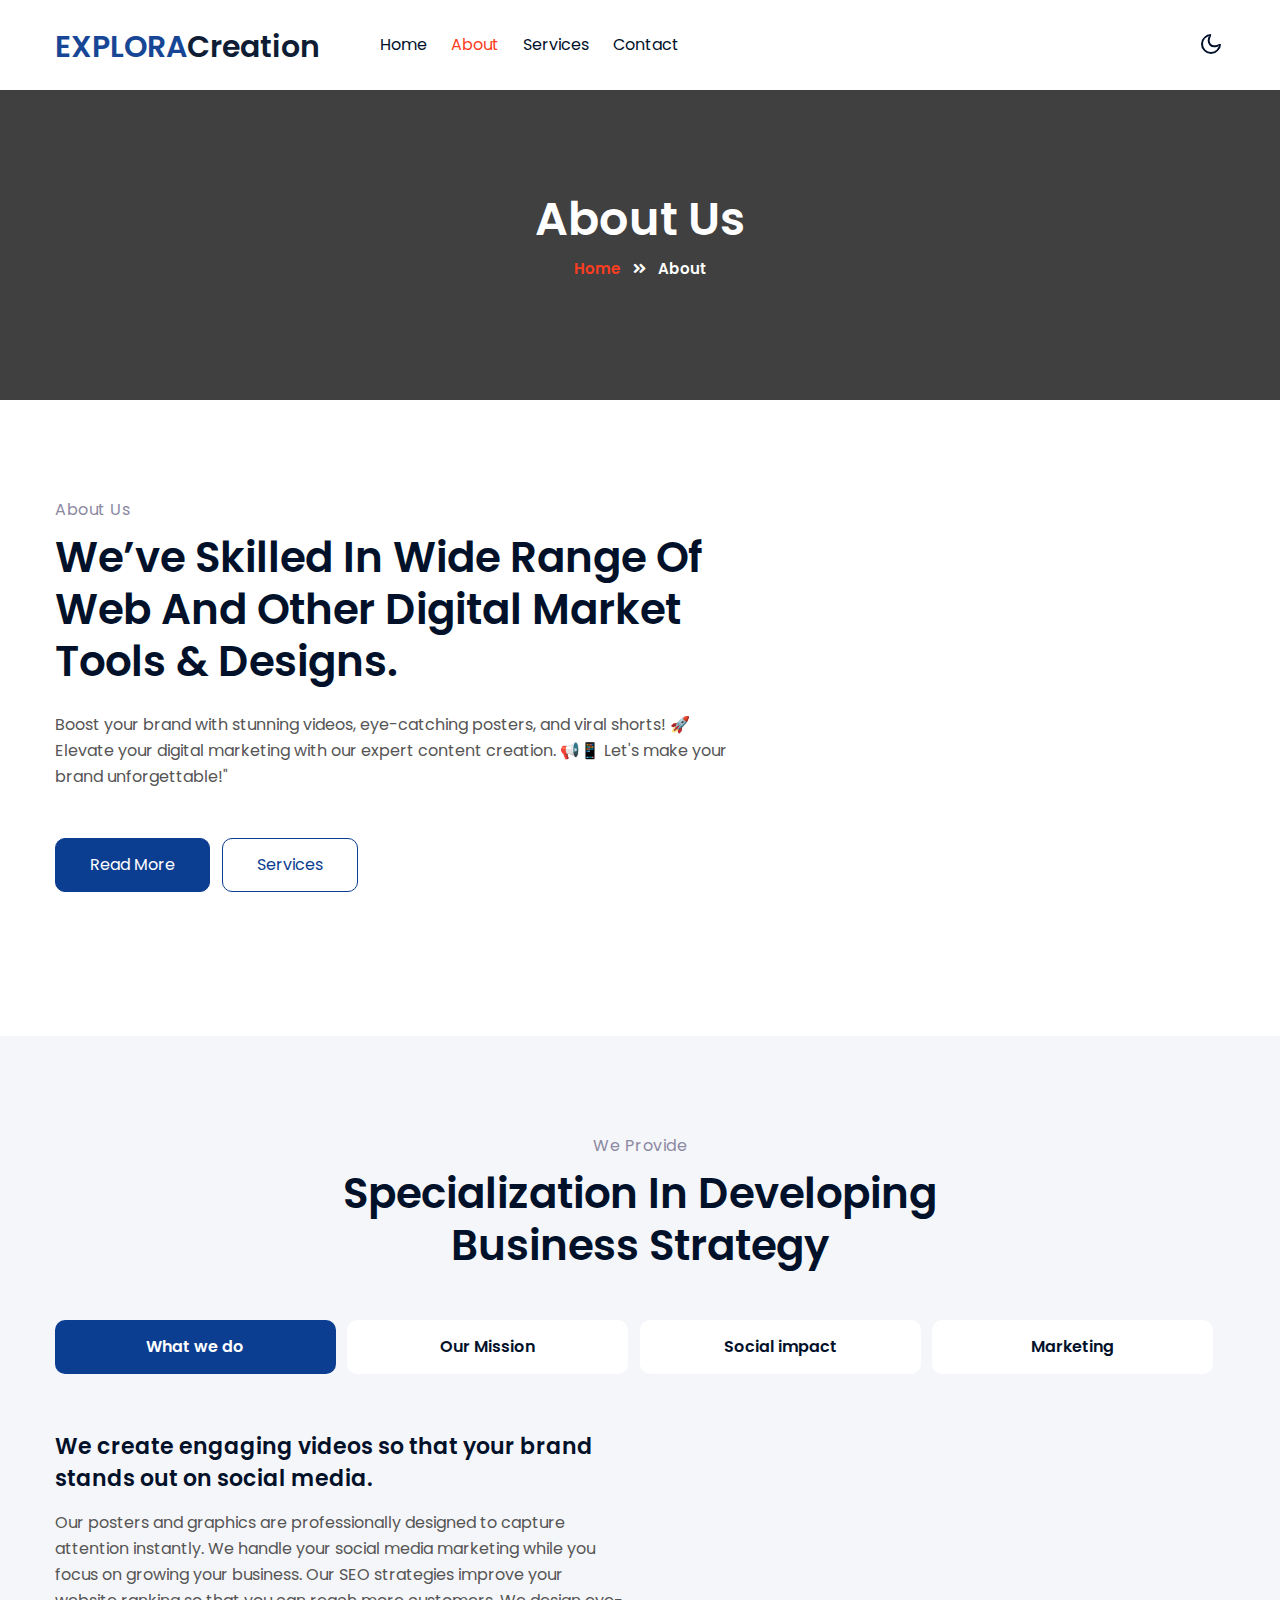
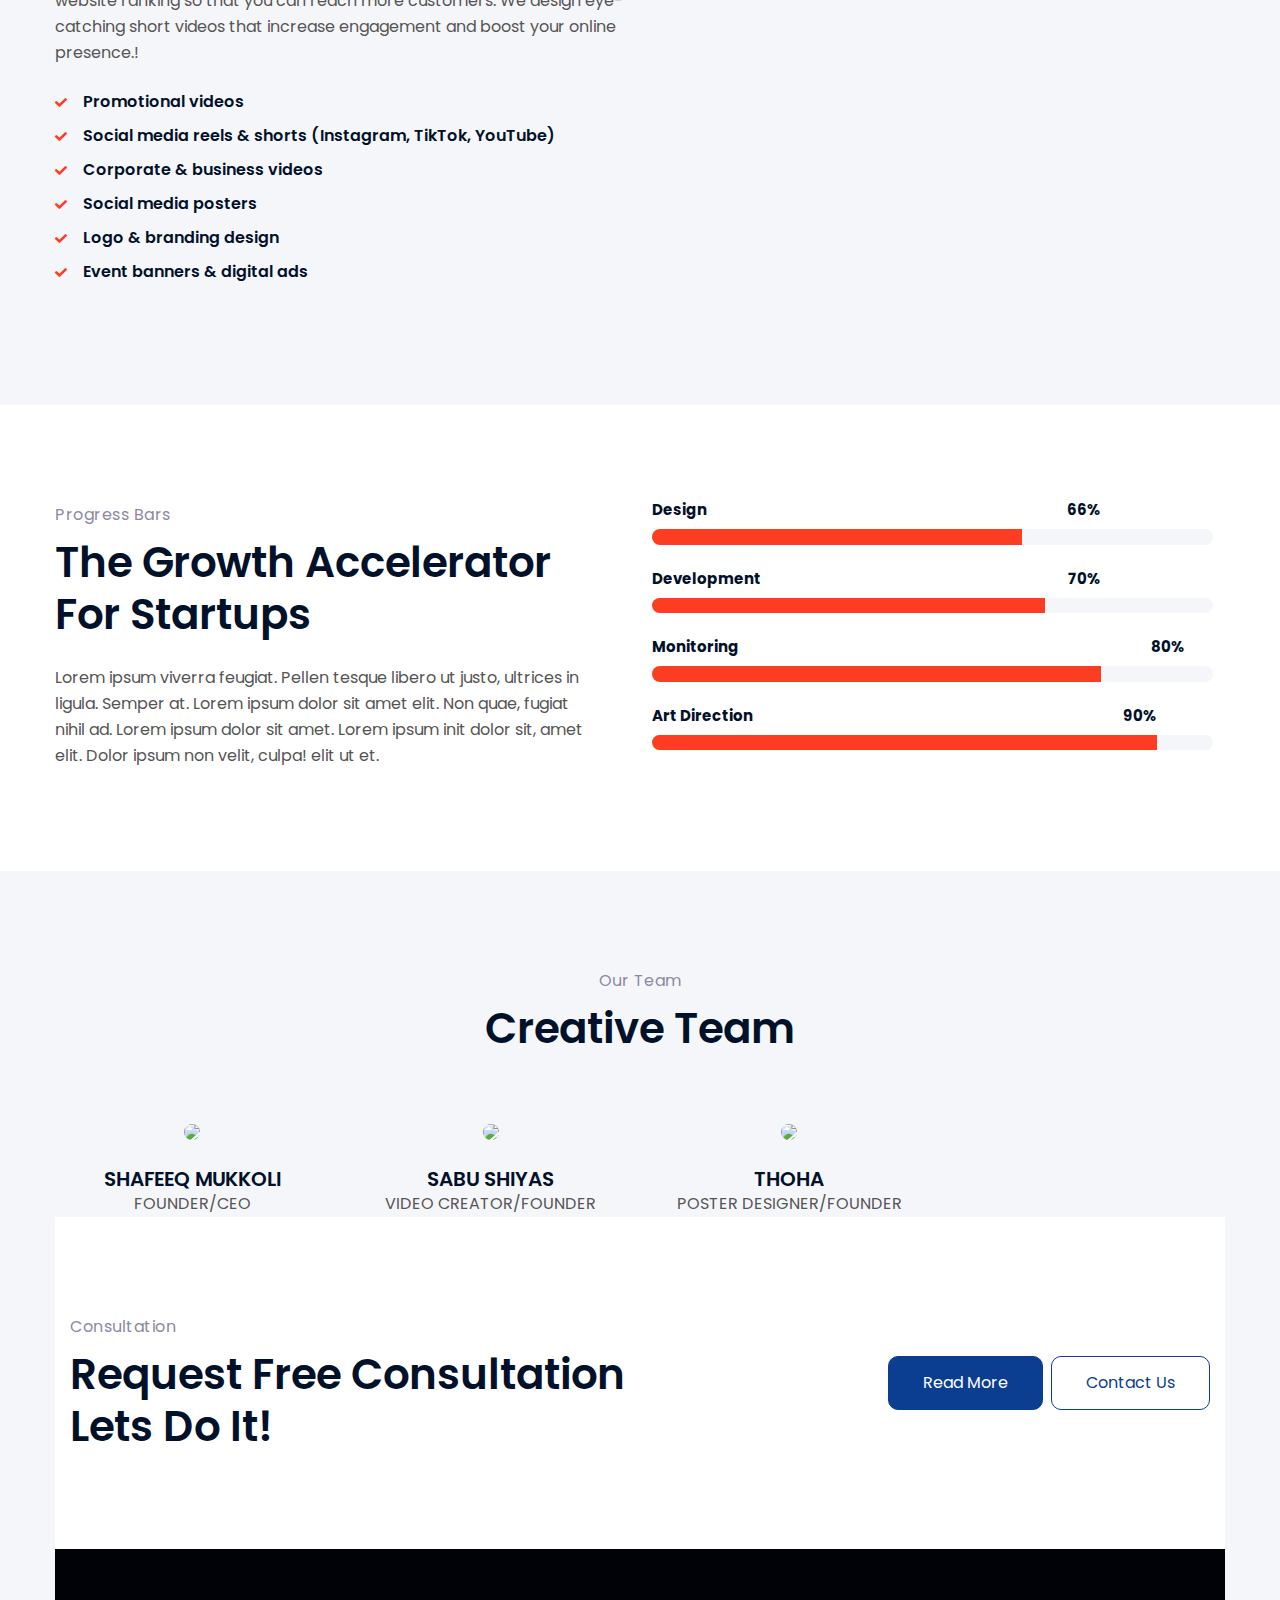
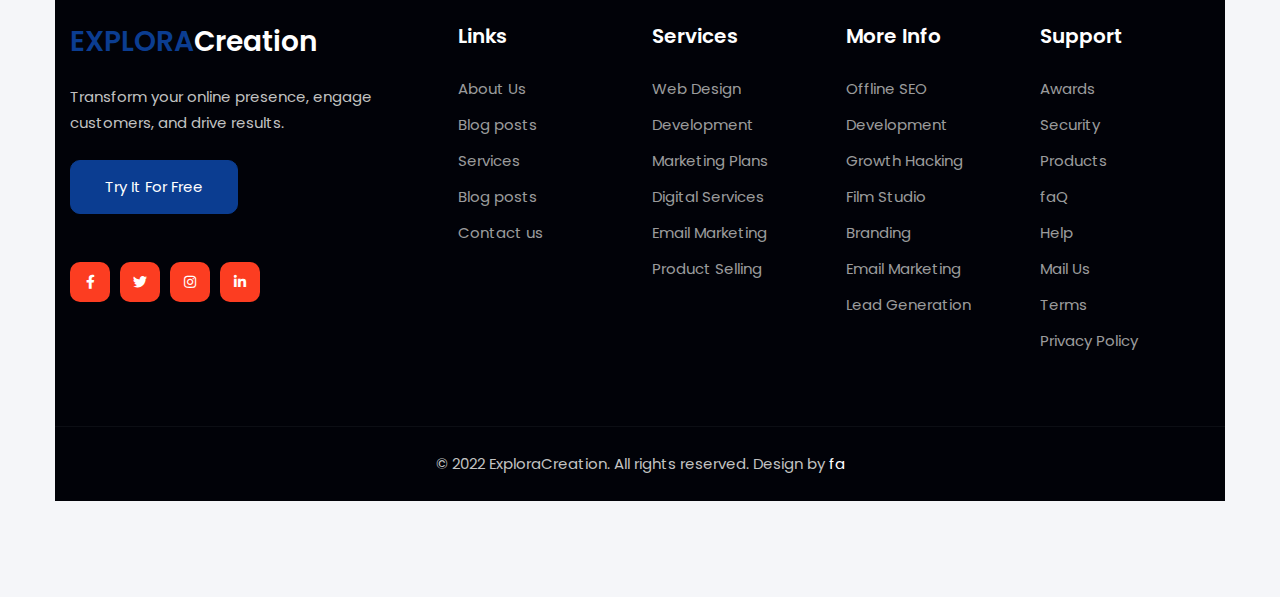
==== about.html @ d9c13a13 "Final file" ====
<!--
Author: fa
Author URL: https://www.instagram.com/_fa._____/
-->
<!doctype html>
<html lang="en">

<head>
    <!-- Required meta tags -->
    <meta charset="utf-8">
    <meta name="viewport" content="width=device-width, initial-scale=1, shrink-to-fit=no">
    <title>EXPLORA Creation - Business Category Bootstrap Responsive Template | About :: W3layouts</title>
    <!--/google-fonts -->
    <link href="//fonts.googleapis.com/css2?family=Poppins:ital,wght@0,300;0,400;0,700;1,400;1,600&display=swap" rel="stylesheet">
    <!--//google-fonts -->
    <!-- Template CSS -->
    <link rel="stylesheet" href="assets/css/style-starter.css">
</head>

<body>
    <!--/Header-->
    <header id="site-header" class="fixed-top">
        <div class="container">
            <nav class="navbar navbar-expand-lg navbar-light stroke py-lg-0">
                <h1><a class="navbar-brand pe-xl-5 pe-lg-4" href="index.html">
                        <span class="sublog">EXPLORA</span>Creation
                    </a></h1>
                <button class="navbar-toggler collapsed" type="button" data-bs-toggle="collapse" data-bs-target="#navbarScroll" aria-controls="navbarScroll" aria-expanded="false" aria-label="Toggle navigation">
                    <span class="navbar-toggler-icon fa icon-expand fa-bars"></span>
                    <span class="navbar-toggler-icon fa icon-close fa-times"></span>
                </button>
                <div class="collapse navbar-collapse" id="navbarScroll">
                    <ul class="navbar-nav me-lg-auto my-2 my-lg-0 navbar-nav-scroll">
                        <li class="nav-item">
                            <a class="nav-link" aria-current="page" href="index.html">Home</a>
                        </li>
                        <li class="nav-item">
                            <a class="nav-link active" href="about.html">About</a>
                        </li>
						<li class="nav-item">
                            <a class="nav-link" href="services.html">Services</a>
                        </li>
                     
                        <li class="nav-item">
                            <a class="nav-link" href="contact.html">Contact</a>
                        </li>

                    </ul>
                    

                    <!-- //toggle switch for light and dark theme -->

                    <!-- search popup -->
                    <div id="search" class="w3lpop-overlay">
                        <div class="w3lpopup">
                            <form action="#formsearch" method="GET" class="d-sm-flex">
                                <input class="form-control me-2" type="search" placeholder="Search here..." aria-label="Search" required="">
                                <button class="btn btn-style btn-primary" type="submit">Search</button>
                                <a class="close" href="#formsearch">&times;</a>
                            </form>
                        </div>
                    </div>
                    <!-- /search popup -->
                </div>
                <!-- toggle switch for light and dark theme -->
                <div class="mobile-position">
                    <nav class="navigation">
                        <div class="theme-switch-wrapper">
                            <label class="theme-switch" for="checkbox">
                                <input type="checkbox" id="checkbox">
                                <div class="mode-container">
                                    <i class="gg-sun"></i>
                                    <i class="gg-moon"></i>
                                </div>
                            </label>
                        </div>
                    </nav>
                </div>
                <!-- //toggle switch for light and dark theme -->
            </nav>
        </div>
    </header>
    <!--//Header-->
    <!-- breadcrumb -->
    <section class="w3l-about-breadcrumb">
        <div class="breadcrumb-bg breadcrumb-bg-about">
            <div class="container py-lg-5 py-sm-4">
                <div class="w3breadcrumb-gids text-center">
                    <div class="w3breadcrumb-info mt-5">
                        <h2 class="w3ltop-title pt-4">About Us</h2>
                        <ul class="breadcrumbs-custom-path">
                            <li><a href="index.html">Home</a></li>
                            <li class="active"><span class="fas fa-angle-double-right mx-2"></span> About </li>
                        </ul>
                    </div>
                </div>
            </div>
        </div>
    </section>
    <!--//breadcrumb-->
    <!-- feature with photo1 -->
    <section class="w3l-feature-with-photo-1">
        <div class="feature-with-photo-hny py-5">
            <div class="container py-lg-5">
                <div class="feature-with-photo-content">
                    <div class="ab-in-flow row mb-lg-5 mb-3">

                        <div class="col-lg-7 ab-right pl-lg-5">
                            <h6 class="title-subhny mb-2"><span>About Us</span></h6>
                            <h3 class="title-w3l mb-4">We’ve skilled in wide range of web and other digital market tools & designs.

                            </h3>
                            <p class="mt-4">Boost your brand with stunning videos, eye-catching posters, and viral shorts! 🚀 Elevate your digital marketing with our expert content creation. 📢📱 Let's make your brand unforgettable!"</p>

                            <div class="w3l-buttons mt-sm-5 mt-4">
                                <a class="btn btn-primary btn-style me-2" href="about.html">Read More </a>
                                <a class="btn btn-outline-primary btn-style mr-2" href="services.html">Services </a>
                            </div>
                        </div>
                        <div class="col-lg-5 ab-left ps-lg-5">
                            <img src="C:\Users\fadil\Downloads\EXPLORACreation-Starter\assets\images\poster2.jpg" class="img-fluid radius-image" alt="">
                        </div>
                    </div>

                </div>
            </div>
        </div>
    </section>
    <!-- //feature with photo1 -->

    <!--/tabs-faqs-->
    <section class="w3l-products py-5" id="tabs">
        <div class="container py-lg-5 py-md-4 py-2">
            <div class="header-sec mx-auto text-center">
                <h6 class="title-subhny mb-2">We Provide</h6>
                <h3 class="title-w3l mb-5">Specialization in developing<br> business strategy
                </h3>
            </div>
            <div class="row">
                <div class="col-lg-12 mx-auto">

                    <!--Horizontal Tab-->
                    <div id="parentHorizontalTab">
                        <ul class="resp-tabs-list hor_1 mb-2">
                            <li>What we do</li>
                            <li>Our Mission</li>
                            <li>Social impact</li>
                            <li>Marketing</li>
                            <div class="clear"></div>
                        </ul>
                        <div class="resp-tabs-container hor_1">
                            <div class="products-content">
                                <div class="row mt-4">
                                    <div class="col-lg-6 tabw3-left">
                                        <h4 class="head">We create engaging videos so that your brand stands out on social media. </h4>
                                        <p>Our posters and graphics are professionally designed to capture attention instantly.
                                            We handle your social media marketing while you focus on growing your business.
                                            Our SEO strategies improve your website ranking so that you can reach more customers.
                                            We design eye-catching short videos that increase engagement and boost your online presence.!</p>
                                        <ul class="w3l-right-book mt-4">
                                            <li><span class="fa fa-check" aria-hidden="true"></span>Promotional videos</li>
                                            <li><span class="fa fa-check" aria-hidden="true"></span>Social media reels & shorts (Instagram, TikTok, YouTube)</li>
                                            <li><span class="fa fa-check" aria-hidden="true"></span>Corporate & business videos</li>
                                            <li><span class="fa fa-check" aria-hidden="true"></span>Social media posters</li>
                                            <li><span class="fa fa-check" aria-hidden="true"></span>Logo & branding design</li>
                                            <li><span class="fa fa-check" aria-hidden="true"></span>Event banners & digital ads</li>
                                        </ul>
                                    </div>
                                    <div class="col-lg-6 tabw3-right ps-lg-5 mt-lg-0 mt-5">
                                        <img src="C:\Users\fadil\Downloads\EXPLORACreation-Starter\assets\images\about.jpg" class="img-fluid radius-image" alt="">
                                    </div>
                                </div>
                            </div>
                            <div class="products-content">
                                <div class="row mt-4">
                                    <div class="col-lg-6 tabw3-right">
                                        <img src="C:\Users\fadil\Downloads\EXPLORACreation-Starter\assets\images\about2.jpg" class="img-fluid radius-image" alt="">
                                    </div>
                                    <div class="col-lg-6 tabw3-left ps-lg-5 mt-lg-0 mt-5">
                                        <h4 class="head">Lorem ipsum dolor sit amet, consectetur adipiscing elit, sed do eiusmod tempor
                                            incididunt ut labore et dolore </h4>
                                        <p>Lorem ipsum dolor sit amet, elit. Id ab commodi impedit magnam sint voluptates.
                                            Minima velit expedita maiores, sit at in!</p>
                                        <ul class="w3l-right-book mt-4">
                                            <li><span class="fa fa-check" aria-hidden="true"></span>Always Fast and friendly support</li>
                                            <li><span class="fa fa-check" aria-hidden="true"></span>Experienced Professional Team</li>
                                            <li><span class="fa fa-check" aria-hidden="true"></span>Always Fast and friendly support</li>
                                            <li><span class="fa fa-check" aria-hidden="true"></span>Experienced Professional Team</li>
                                        </ul>
                                    </div>

                                </div>
                            </div>
                            <div class="products-content">
                                <div class="row mt-4">

                                    <div class="col-lg-6 tabw3-left">
                                        <h4 class="head">Lorem ipsum dolor sit amet, consectetur adipiscing elit, sed do eiusmod tempor
                                            incididunt ut labore et dolore </h4>
                                        <p>Lorem ipsum dolor sit amet, elit. Id ab commodi impedit magnam sint voluptates.
                                            Minima velit expedita maiores, sit at in!</p>
                                        <ul class="w3l-right-book mt-4">
                                            <li><span class="fa fa-check" aria-hidden="true"></span>Always Fast and friendly support</li>
                                            <li><span class="fa fa-check" aria-hidden="true"></span>We offer wide range of skills</li>
                                            <li><span class="fa fa-check" aria-hidden="true"></span>We help analyze,transform business models</li>
                                            <li><span class="fa fa-check" aria-hidden="true"></span>Experienced Professional Team</li>
                                            <li><span class="fa fa-check" aria-hidden="true"></span>consulting services include project management</li>
                                            <li><span class="fa fa-check" aria-hidden="true"></span>Manage your workflow and tasks successfully</li>
                                        </ul>
                                    </div>
                                    <div class="col-lg-6 tabw3-right ps-lg-5 mt-lg-0 mt-5">
                                        <img src="C:\Users\fadil\Downloads\EXPLORACreation-Starter\assets\images\about3.jpg" class="img-fluid radius-image" alt="">
                                    </div>
                                </div>
                            </div>
                            <div class="products-content">
                                <div class="row mt-4">
                                    <div class="col-lg-6 tabw3-right">
                                        <img src="C:\Users\fadil\Downloads\EXPLORACreation-Starter\assets\images\about4.jpg" class="img-fluid radius-image" alt="">
                                    </div>
                                    <div class="col-lg-6 tabw3-left ps-lg-5 mt-lg-0 mt-5">
                                        <h4 class="head">Lorem ipsum dolor sit amet, consectetur adipiscing elit, sed do eiusmod tempor
                                            incididunt ut labore et dolore </h4>
                                        <p>Lorem ipsum dolor sit amet, elit. Id ab commodi impedit magnam sint voluptates.
                                            Minima velit expedita maiores, sit at in!</p>
                                        <ul class="w3l-right-book mt-4">
                                            <li><span class="fa fa-check" aria-hidden="true"></span>Always Fast and friendly support</li>
                                            <li><span class="fa fa-check" aria-hidden="true"></span>Experienced Professional Team</li>
                                            <li><span class="fa fa-check" aria-hidden="true"></span>Always Fast and friendly support</li>
                                            <li><span class="fa fa-check" aria-hidden="true"></span>Experienced Professional Team</li>
                                        </ul>
                                    </div>

                                </div>
                            </div>
                        </div>
                    </div>
                </div>
            </div>
        </div>
    </section>
    <!--//tabs-faqs-->
    <!--/progress-->
    <section class="w3l-servicesblock w3l-servicesblock1 py-5" id="progress">
        <div class="container py-lg-5 py-md-4 py-2">
            <div class="row">
                <div class="col-lg-6 mb-lg-0 mb-5 pe-lg-5">
                    <h6 class="title-subhny mb-2">Progress Bars</h6>

                    <h3 class="title-w3l">The growth accelerator for startups</h3>
                    <p class="mt-md-4 mt-3">Lorem ipsum viverra feugiat. Pellen tesque libero ut justo,
                        ultrices in ligula. Semper at. Lorem ipsum dolor sit amet
                        elit. Non quae, fugiat nihil ad. Lorem ipsum dolor sit amet. Lorem ipsum init
                        dolor sit, amet elit. Dolor ipsum non velit, culpa! elit ut et.</p>

                </div>
                <div class="col-lg-6 align-self pe-lg-4">
                    <div class="progress-info info1">
                        <h6 class="progress-tittle">Design <span class="">66%</span></h6>
                        <div class="progress">
                            <div class="progress-bar progress-bar-striped" role="progressbar" style="width:66%" aria-valuenow="66" aria-valuemin="0" aria-valuemax="100">
                            </div>
                        </div>
                    </div>
                    <div class="progress-info info1">
                        <h6 class="progress-tittle">Development <span class="">70%</span></h6>
                        <div class="progress">
                            <div class="progress-bar progress-bar-striped" role="progressbar" style="width:70%" aria-valuenow="70" aria-valuemin="0" aria-valuemax="100">
                            </div>
                        </div>
                    </div>
                    <div class="progress-info info2">
                        <h6 class="progress-tittle">Monitoring <span class="">80%</span>
                        </h6>
                        <div class="progress">
                            <div class="progress-bar progress-bar-striped" role="progressbar" style="width:80%" aria-valuenow="80" aria-valuemin="0" aria-valuemax="100">
                            </div>
                        </div>
                    </div>
                    <div class="progress-info info3">
                        <h6 class="progress-tittle">Art Direction <span class="">90%</span></h6>
                        <div class="progress">
                            <div class="progress-bar progress-bar-striped" role="progressbar" style="width: 90%" aria-valuenow="90" aria-valuemin="0" aria-valuemax="100">
                            </div>
                        </div>
                    </div>

                </div>

            </div>
        </div>
    </section>
    <!--//progress-->
    <!--/w3l-project-->
    <!--/team-sec-->
    <div class="w3l-team-main py-5" id="team">
        <div class="container py-md-5 py-3">
            <div class="header-secw3 text-center">
                <div class="header-secw3 text-center">
                    <h6 class="title-subhny mb-2">Our Team</h6>
                    <h3 class="title-w3l mb-3">
                        Creative Team
                    </h3>
                </div>

            </div>
            <div class="row w3ls_team_grids text-center">
                <div class="col-md-3 col-6 w3_agile_team_grid mt-md-5 mt-4">
                    <div class="box4">
                        <a href="#"> <img src="C:\Users\fadil\Downloads\EXPLORACreation-Starter\assets\images\shafeeq.jpg" alt=" " class="img-fluid radius-image"></a>
                        <div class="box-content">
                            <h3 class="title">Founder</h3>
                            <ul class="icon">
                                <li><a href="https://www.facebook.com/shafeeq.mukkoli.52" class="fab fa-facebook-f"></a></li>
                                <li><a href="https://www.instagram.com/__shafeeq_mukkoli__/" class="fab fa-instagram"></a></li>
                            </ul>
                        </div>
                    </div>

                    <h4><a href="URL" class="title-head">
                            SHAFEEQ MUKKOLI</a></h4>
                    <p>FOUNDER/CEO</p>
                </div>
                <div class="col-md-3 col-6 w3_agile_team_grid mt-md-5 mt-4">
                    <div class="box4">
                        <a href="#"> <img src="C:\Users\fadil\Downloads\EXPLORACreation-Starter\assets\images\sabu.jpg" alt=" " class="img-fluid radius-image"></a>
                        <div class="box-content">
                            <h3 class="title">Video creator</h3>
                            <ul class="icon">
                                <li><a href="#" class="fab fa-facebook-f"></a></li>
                                <li><a href="https://www.instagram.com/sabushiyas_/" class="fab fa-instagram"></a></li>
                            </ul>
                        </div>
                    </div>
                    <h4><a href="#url" class="title-head">
                            SABU SHIYAS</a></h4>
                    <p>VIDEO CREATOR/FOUNDER</p>
                </div>
                <div class="col-md-3 col-6 w3_agile_team_grid mt-md-5 mt-4">
                    <div class="box4">
                        <a href="#"> <img src="assets/images/team3.jpg" alt=" " class="img-fluid radius-image"></a>
                        <div class="box-content">
                            <h3 class="title">POSTER DESIGNER</h3>
                            <ul class="icon">
                                <li><a href="#" class="fab fa-facebook-f"></a></li>
                                <li><a href="https://www.instagram.com/thoha_kk/" class="fab fa-instagram"></a></li>
                            </ul>
                        </div>
                    </div>
                    <h4><a href="#url" class="title-head">
                            THOHA</a></h4>
                    <p>POSTER DESIGNER/FOUNDER</p>
                </div>               
    </div>
    <!--//team-sec-->
    <!--/w3l-project-->
    <section class="w3l-project-main">
        <div class="container">
            <div class="w3l-project py-md-5 py-4">
                <div class="row py-5 align-items-center">
                    <div class="col-lg-8 w3l-project-right">
                        <div class="bottom-info">
                            <div class="header-section pr-lg-5">
                                <h6 class="title-subhny mb-2">Consultation</h6>
                                <h3 class="title-w3l">Request Free Consultation <br>Lets Do It!
                                </h3>
                            </div>
                        </div>
                    </div>
                    <div class="col-lg-4 w3l-project-left about-w3page-btns mt-lg-0 mt-4">
                        <div class="w3l-buttons d-sm-flex">
                            <a class="btn btn-primary btn-style me-2" href="about.html">Read More </a>
                            <a class="btn btn-outline-primary btn-style" href="contact.html">Contact Us </a>
                        </div>
                    </div>
                </div>
            </div>
        </div>
    </section>
    <!--//w3l-project-->
    <!-- footer -->
    <section class="w3l-footer-29-main">
        <div class="footer-29 py-5">
            <div class="container py-lg-4">
                <div class="row footer-top-29">
                    <div class="col-lg-4 col-md-6 footer-list-29 footer-1 pe-lg-5">
                        <div class="footer-logo mb-4">
                            <h2><a class="navbar-brand" href="index.html">
                                    <span class="sublog">EXPLORA</span>Creation
                                </a></h2>
                        </div>
                        <p>Transform your online presence, engage customers, and drive results.</p>

                        </p>
                        <div class="w3l-two-buttons mt-4">
                            <a href="#trail" class="btn btn-primary btn-style"> Try it For Free </a>
                        </div>
                        <div class="main-social-footer-29 mt-5">
                            <a href="#facebook" class="facebook"><span class="fab fa-facebook-f"></span></a>
                            <a href="#twitter" class="twitter"><span class="fab fa-twitter"></span></a>
                            <a href="https://www.instagram.com/explora_creation/" class="instagram"><span class="fab fa-instagram"></span></a>
                            <a href="#linkedin" class="linkedin"><span class="fab fa-linkedin-in"></span></a>
                        </div>
                    </div>
                    <div class="col-lg-2 col-md-6 footer-list-29 footer-2 mt-sm-0 mt-5">

                        <ul>
                            <h6 class="footer-title-29">Links</h6>
                            <li><a href="about.html">About Us</a></li>
                            <li><a href="blog.html"> Blog posts</a></li>
                            <li><a href="services.html">Services</a></li>
                            <li><a href="blog.html"> Blog posts</a></li>
                            <li><a href="contact.html">Contact us</a></li>

                        </ul>
                    </div>
                    <div class="col-lg-2 col-md-6 footer-list-29 footer-3 mt-lg-0 mt-5">
                        <h6 class="footer-title-29">Services</h6>
                        <ul>
                            <li><a href="#traning">Web Design</a></li>
                            <li><a href="#traning">Development</a></li>
                            <li><a href="#traning">Marketing Plans</a></li>
                            <li><a href="#marketplace">Digital Services</a></li>
                            <li><a href="#experts">Email Marketing</a></li>
                            <li><a href="#platform">Product Selling</a></li>
                        </ul>

                    </div>
                    <div class="col-lg-2 col-md-6  footer-list-29 footer-4 mt-lg-0 mt-5">
                        <h6 class="footer-title-29">More Info</h6>
                        <ul>
                            <li><a href="#seo">Offline SEO</a></li>
                            <li><a href="#traning">Development</a></li>
                            <li><a href="#hack">Growth Hacking</a></li>
                            <li><a href="#studio">Film Studio</a></li>
                            <li><a href="#branding">Branding</a></li>
                            <li><a href="#experts">Email Marketing</a></li>
                            <li><a href="#marketplace">Lead Generation</a></li>
                        </ul>
                    </div>
                    <div class="col-lg-2 col-md-6  footer-list-29 footer-4 mt-lg-0 mt-5">
                        <h6 class="footer-title-29">Support</h6>
                        <ul>
                            <li><a href="#awards">Awards</a></li>
                            <li><a href="#secutiry">Security</a></li>

                            <li><a href="#proj">Products</a></li>
                            <li><a href="#efaq">faQ</a></li>
                            <li><a href="#help">Help</a></li>
                            <li><a href="#mail">Mail Us</a></li>
                            <li><a href="#terms">Terms
                                </a></li>
                            <li><a href="#policy">Privacy Policy</a></li>


                        </ul>
                    </div>
                </div>
            </div>
        </div>
        <!-- copyright -->
        <section class="w3l-copyright text-center">
            <div class="container">
                <p class="copy-footer-29">© 2022 ExploraCreation. All rights reserved. Design by <a href="https://www.instagram.com/_fa._____/" target="_blank">
                        fa</a></p>
            </div>

            <!-- move top -->
            <button onclick="topFunction()" id="movetop" title="Go to top">
                <span class="fas fa-arrow-up"></span>
            </button>
            <script>
                // When the user scrolls down 20px from the top of the document, show the button
                window.onscroll = function() {
                    scrollFunction()
                };

                function scrollFunction() {
                    if (document.body.scrollTop > 20 || document.documentElement.scrollTop > 20) {
                        document.getElementById("movetop").style.display = "block";
                    } else {
                        document.getElementById("movetop").style.display = "none";
                    }
                }

                // When the user clicks on the button, scroll to the top of the document
                function topFunction() {
                    document.body.scrollTop = 0;
                    document.documentElement.scrollTop = 0;
                }

            </script>
            <!-- /move top -->
        </section>
        <!-- //copyright -->
    </section>
    <!-- //footer -->
    <!-- Js scripts -->
    <!-- Template JavaScript -->
    <script src="assets/js/jquery-3.3.1.min.js"></script>
    <script src="assets/js/theme-change.js"></script>
    <!--/Tabs-->
    <script src="assets/js/jquery-1.9.1.min.js"></script>
    <script src="assets/js/easyResponsiveTabs.js"></script>
    <!--Plug-in Initialisation-->
    <script type="text/javascript">
        $(document).ready(function() {
            //Horizontal Tab
            $('#parentHorizontalTab').easyResponsiveTabs({
                type: 'default', //Types: default, vertical, accordion
                width: 'auto', //auto or any width like 600px
                fit: true, // 100% fit in a container
                tabidentify: 'hor_1', // The tab groups identifier
                activate: function(event) { // Callback function if tab is switched
                    var $tab = $(this);
                    var $info = $('#nested-tabInfo');
                    var $name = $('span', $info);
                    $name.text($tab.text());
                    $info.show();
                }
            });
        });

    </script>
    <!--//Tabs-->
    <!-- MENU-JS -->
    <script>
        $(window).on("scroll", function() {
            var scroll = $(window).scrollTop();

            if (scroll >= 80) {
                $("#site-header").addClass("nav-fixed");
            } else {
                $("#site-header").removeClass("nav-fixed");
            }
        });

        //Main navigation Active Class Add Remove
        $(".navbar-toggler").on("click", function() {
            $("header").toggleClass("active");
        });
        $(document).on("ready", function() {
            if ($(window).width() > 991) {
                $("header").removeClass("active");
            }
            $(window).on("resize", function() {
                if ($(window).width() > 991) {
                    $("header").removeClass("active");
                }
            });
        });

    </script>
    <!-- //MENU-JS -->

    <!-- disable body scroll which navbar is in active -->
    <script>
        $(function() {
            $('.navbar-toggler').click(function() {
                $('body').toggleClass('noscroll');
            })
        });

    </script>
    <!-- //disable body scroll which navbar is in active -->

    <!-- //bootstrap -->
    <script src="assets/js/bootstrap.min.js"></script>

</body>

</html>
---- assets/css/style-starter.css ----
/*--
Author: W3layouts
Author URL: http://w3layouts.com
--*/
@charset "UTF-8";

/*!
 * Bootstrap v5.0.1 (https://getbootstrap.com/)
 * Copyright 2011-2021 The Bootstrap Authors
 * Copyright 2011-2021 Twitter, Inc.
 * Licensed under MIT (https://github.com/twbs/bootstrap/blob/main/LICENSE)
 */
:root {
    --bs-blue: #0d6efd;
    --bs-indigo: #6610f2;
    --bs-purple: #6f42c1 --bs-pink: #d63384;
    --bs-red: #dc3545;
    --bs-orange: #fd7e14;
    --bs-yellow: #ffc107;
    --bs-green: #198754;
    --bs-teal: #20c997;
    --bs-cyan: #0dcaf0;
    --bs-white: #fff;
    --bs-gray: #6c757d;
    --bs-gray-dark: #343a40;
    --bs-primary: #0d6efd;
    --bs-secondary: #6c757d;
    --bs-success: #198754;
    --bs-info: #0dcaf0;
    --bs-warning: #ffc107;
    --bs-danger: #dc3545;
    --bs-light: #f8f9fa;
    --bs-dark: #212529;
    --bs-font-sans-serif: system-ui, -apple-system, "Segoe UI", Roboto, "Helvetica Neue", Arial, "Noto Sans", "Liberation Sans", sans-serif, "Apple Color Emoji", "Segoe UI Emoji", "Segoe UI Symbol", "Noto Color Emoji";
    --bs-font-monospace: SFMono-Regular, Menlo, Monaco, Consolas, "Liberation Mono", "Courier New", monospace;
    --bs-gradient: linear-gradient(180deg, rgba(255, 255, 255, 0.15), rgba(255, 255, 255, 0))
}

*,
::after,
::before {
    box-sizing: border-box
}

@media (prefers-reduced-motion:no-preference) {
    :root {
        scroll-behavior: smooth
    }
}

body {
    margin: 0;
    font-family: 'Poppins', sans-serif;
    font-size: 1rem;
    font-weight: 400;
    line-height: 1.5;
    color: #212529;
    background-color: #fff;
    -webkit-text-size-adjust: 100%;
    -webkit-tap-highlight-color: transparent
}

hr {
    margin: 1rem 0;
    color: inherit;
    background-color: currentColor;
    border: 0;
    opacity: .25
}

hr:not([size]) {
    height: 1px
}

.h1,
.h2,
.h3,
.h4,
.h5,
.h6,
h1,
h2,
h3,
h4,
h5,
h6 {
    margin-top: 0;
    margin-bottom: .5rem;
    font-weight: 700;
    line-height: 1.2;
    font-family: 'Poppins', sans-serif;
}

.h1,
h1 {
    font-size: calc(1.375rem + 1.5vw)
}

@media (min-width:1200px) {

    .h1,
    h1 {
        font-size: 2.5rem
    }
}

.h2,
h2 {
    font-size: calc(1.325rem + .9vw)
}

@media (min-width:1200px) {

    .h2,
    h2 {
        font-size: 2rem
    }
}

.h3,
h3 {
    font-size: calc(1.3rem + .6vw)
}

@media (min-width:1200px) {

    .h3,
    h3 {
        font-size: 1.75rem
    }
}

.h4,
h4 {
    font-size: calc(1.275rem + .3vw)
}

@media (min-width:1200px) {

    .h4,
    h4 {
        font-size: 1.5rem
    }
}

.h5,
h5 {
    font-size: 1.25rem
}

.h6,
h6 {
    font-size: 1rem
}

p {
    margin-top: 0;
    margin-bottom: 1rem
}

abbr[data-bs-original-title],
abbr[title] {
    -webkit-text-decoration: underline dotted;
    text-decoration: underline dotted;
    cursor: help;
    -webkit-text-decoration-skip-ink: none;
    text-decoration-skip-ink: none
}

address {
    margin-bottom: 1rem;
    font-style: normal;
    line-height: inherit
}

ol,
ul {
    padding-left: 2rem
}

dl,
ol,
ul {
    margin-top: 0;
    margin-bottom: 1rem
}

ol ol,
ol ul,
ul ol,
ul ul {
    margin-bottom: 0
}

dt {
    font-weight: 700
}

dd {
    margin-bottom: .5rem;
    margin-left: 0
}

blockquote {
    margin: 0 0 1rem
}

b,
strong {
    font-weight: bolder
}

.small,
small {
    font-size: .875em
}

.mark,
mark {
    padding: .2em;
    background-color: #fcf8e3
}

sub,
sup {
    position: relative;
    font-size: .75em;
    line-height: 0;
    vertical-align: baseline
}

sub {
    bottom: -.25em
}

sup {
    top: -.5em
}

a {
    color: var(--primary-color);
    text-decoration: underline
}

a:hover {
    color: var(--primary-color);
}

a:not([href]):not([class]),
a:not([href]):not([class]):hover {
    color: inherit;
    text-decoration: none
}

code,
kbd,
pre,
samp {
    font-family: 'Poppins', sans-serif;
    font-size: 1em;
    direction: ltr;
    unicode-bidi: bidi-override
}

pre {
    display: block;
    margin-top: 0;
    margin-bottom: 1rem;
    overflow: auto;
    font-size: .875em
}

pre code {
    font-size: inherit;
    color: inherit;
    word-break: normal
}

code {
    font-size: .875em;
    color: #d63384;
    word-wrap: break-word
}

a > code {
    color: inherit
}

kbd {
    padding: .2rem .4rem;
    font-size: .875em;
    color: #fff;
    background-color: #212529;
    border-radius: .2rem
}

kbd kbd {
    padding: 0;
    font-size: 1em;
    font-weight: 700
}

figure {
    margin: 0 0 1rem
}

img,
svg {
    vertical-align: middle
}

table {
    caption-side: bottom;
    border-collapse: collapse
}

caption {
    padding-top: .5rem;
    padding-bottom: .5rem;
    color: #6c757d;
    text-align: left
}

th {
    text-align: inherit;
    text-align: -webkit-match-parent
}

tbody,
td,
tfoot,
th,
thead,
tr {
    border-color: inherit;
    border-style: solid;
    border-width: 0
}

label {
    display: inline-block
}

button {
    border-radius: 0
}

button:focus:not(:focus-visible) {
    outline: 0
}

button,
input,
optgroup,
select,
textarea {
    margin: 0;
    font-family: 'Poppins', sans-serif;
    font-size: inherit;
    line-height: inherit
}

button,
select {
    text-transform: none
}

[role=button] {
    cursor: pointer
}

select {
    word-wrap: normal
}

select:disabled {
    opacity: 1
}

[list]::-webkit-calendar-picker-indicator {
    display: none
}

[type=button],
[type=reset],
[type=submit],
button {
    -webkit-appearance: button
}

[type=button]:not(:disabled),
[type=reset]:not(:disabled),
[type=submit]:not(:disabled),
button:not(:disabled) {
    cursor: pointer
}

::-moz-focus-inner {
    padding: 0;
    border-style: none
}

textarea {
    resize: vertical
}

fieldset {
    min-width: 0;
    padding: 0;
    margin: 0;
    border: 0
}

legend {
    float: left;
    width: 100%;
    padding: 0;
    margin-bottom: .5rem;
    font-size: calc(1.275rem + .3vw);
    line-height: inherit
}

@media (min-width:1200px) {
    legend {
        font-size: 1.5rem
    }
}

legend + * {
    clear: left
}

::-webkit-datetime-edit-day-field,
::-webkit-datetime-edit-fields-wrapper,
::-webkit-datetime-edit-hour-field,
::-webkit-datetime-edit-minute,
::-webkit-datetime-edit-month-field,
::-webkit-datetime-edit-text,
::-webkit-datetime-edit-year-field {
    padding: 0
}

::-webkit-inner-spin-button {
    height: auto
}

[type=search] {
    outline-offset: -2px;
    -webkit-appearance: textfield
}

::-webkit-search-decoration {
    -webkit-appearance: none
}

::-webkit-color-swatch-wrapper {
    padding: 0
}

::file-selector-button {
    font: inherit
}

::-webkit-file-upload-button {
    font: inherit;
    -webkit-appearance: button
}

output {
    display: inline-block
}

iframe {
    border: 0
}

summary {
    display: list-item;
    cursor: pointer
}

progress {
    vertical-align: baseline
}

[hidden] {
    display: none !important
}

.lead {
    font-size: 1.25rem;
    font-weight: 300
}

.display-1 {
    font-size: calc(1.625rem + 4.5vw);
    font-weight: 300;
    line-height: 1.2
}

@media (min-width:1200px) {
    .display-1 {
        font-size: 5rem
    }
}

.display-2 {
    font-size: calc(1.575rem + 3.9vw);
    font-weight: 300;
    line-height: 1.2
}

@media (min-width:1200px) {
    .display-2 {
        font-size: 4.5rem
    }
}

.display-3 {
    font-size: calc(1.525rem + 3.3vw);
    font-weight: 300;
    line-height: 1.2
}

@media (min-width:1200px) {
    .display-3 {
        font-size: 4rem
    }
}

.display-4 {
    font-size: calc(1.475rem + 2.7vw);
    font-weight: 300;
    line-height: 1.2
}

@media (min-width:1200px) {
    .display-4 {
        font-size: 3.5rem
    }
}

.display-5 {
    font-size: calc(1.425rem + 2.1vw);
    font-weight: 300;
    line-height: 1.2
}

@media (min-width:1200px) {
    .display-5 {
        font-size: 3rem
    }
}

.display-6 {
    font-size: calc(1.375rem + 1.5vw);
    font-weight: 300;
    line-height: 1.2
}

@media (min-width:1200px) {
    .display-6 {
        font-size: 2.5rem
    }
}

.list-unstyled {
    padding-left: 0;
    list-style: none
}

.list-inline {
    padding-left: 0;
    list-style: none
}

.list-inline-item {
    display: inline-block
}

.list-inline-item:not(:last-child) {
    margin-right: .5rem
}

.initialism {
    font-size: .875em;
    text-transform: uppercase
}

.blockquote {
    margin-bottom: 1rem;
    font-size: 1.25rem
}

.blockquote > :last-child {
    margin-bottom: 0
}

.blockquote-footer {
    margin-top: -1rem;
    margin-bottom: 1rem;
    font-size: .875em;
    color: #6c757d
}

.blockquote-footer::before {
    content: "— "
}

.img-fluid {
    max-width: 100%;
    height: auto
}

.img-thumbnail {
    padding: .25rem;
    background-color: #fff;
    border: 1px solid #dee2e6;
    border-radius: .25rem;
    max-width: fit-content
    height: fit-content
}

.figure {
    display: inline-block
}

.figure-img {
    margin-bottom: .5rem;
    line-height: 1
}

.figure-caption {
    font-size: .875em;
    color: #6c757d
}

.container,
.container-fluid,
.container-lg,
.container-md,
.container-sm,
.container-xl,
.container-xxl {
    width: 100%;
    padding-right: var(--bs-gutter-x, .75rem);
    padding-left: var(--bs-gutter-x, .75rem);
    margin-right: auto;
    margin-left: auto
}

@media (min-width:576px) {

    .container,
    .container-sm {
        max-width: 540px
    }
}

@media (min-width:768px) {

    .container,
    .container-md,
    .container-sm {
        max-width: 720px
    }
}

@media (min-width:992px) {

    .container,
    .container-lg,
    .container-md,
    .container-sm {
        max-width: 960px
    }
}

@media (min-width:1200px) {

    .container,
    .container-lg,
    .container-md,
    .container-sm,
    .container-xl {
        max-width: 1140px
    }
}

@media (min-width:1400px) {

    .container,
    .container-lg,
    .container-md,
    .container-sm,
    .container-xl,
    .container-xxl {
        max-width: 1320px
    }
}

.row {
    --bs-gutter-x: 1.5rem;
    --bs-gutter-y: 0;
    display: flex;
    flex-wrap: wrap;
    margin-top: calc(var(--bs-gutter-y) * -1);
    margin-right: calc(var(--bs-gutter-x)/ -2);
    margin-left: calc(var(--bs-gutter-x)/ -2)
}

.row > * {
    flex-shrink: 0;
    width: 100%;
    max-width: 100%;
    padding-right: calc(var(--bs-gutter-x)/ 2);
    padding-left: calc(var(--bs-gutter-x)/ 2);
    margin-top: var(--bs-gutter-y)
}

.col {
    flex: 1 0 0%
}

.row-cols-auto > * {
    flex: 0 0 auto;
    width: auto
}

.row-cols-1 > * {
    flex: 0 0 auto;
    width: 100%
}

.row-cols-2 > * {
    flex: 0 0 auto;
    width: 50%
}

.row-cols-3 > * {
    flex: 0 0 auto;
    width: 33.3333333333%
}

.row-cols-4 > * {
    flex: 0 0 auto;
    width: 25%
}

.row-cols-5 > * {
    flex: 0 0 auto;
    width: 20%
}

.row-cols-6 > * {
    flex: 0 0 auto;
    width: 16.6666666667%
}

.col-auto {
    flex: 0 0 auto;
    width: auto
}

.col-1 {
    flex: 0 0 auto;
    width: 8.3333333333%
}

.col-2 {
    flex: 0 0 auto;
    width: 16.6666666667%
}

.col-3 {
    flex: 0 0 auto;
    width: 25%
}

.col-4 {
    flex: 0 0 auto;
    width: 33.3333333333%
}

.col-5 {
    flex: 0 0 auto;
    width: 41.6666666667%
}

.col-6 {
    flex: 0 0 auto;
    width: 50%
}

.col-7 {
    flex: 0 0 auto;
    width: 58.3333333333%
}

.col-8 {
    flex: 0 0 auto;
    width: 66.6666666667%
}

.col-9 {
    flex: 0 0 auto;
    width: 75%
}

.col-10 {
    flex: 0 0 auto;
    width: 83.3333333333%
}

.col-11 {
    flex: 0 0 auto;
    width: 91.6666666667%
}

.col-12 {
    flex: 0 0 auto;
    width: 100%
}

.offset-1 {
    margin-left: 8.3333333333%
}

.offset-2 {
    margin-left: 16.6666666667%
}

.offset-3 {
    margin-left: 25%
}

.offset-4 {
    margin-left: 33.3333333333%
}

.offset-5 {
    margin-left: 41.6666666667%
}

.offset-6 {
    margin-left: 50%
}

.offset-7 {
    margin-left: 58.3333333333%
}

.offset-8 {
    margin-left: 66.6666666667%
}

.offset-9 {
    margin-left: 75%
}

.offset-10 {
    margin-left: 83.3333333333%
}

.offset-11 {
    margin-left: 91.6666666667%
}

.g-0,
.gx-0 {
    --bs-gutter-x: 0
}

.g-0,
.gy-0 {
    --bs-gutter-y: 0
}

.g-1,
.gx-1 {
    --bs-gutter-x: 0.25rem
}

.g-1,
.gy-1 {
    --bs-gutter-y: 0.25rem
}

.g-2,
.gx-2 {
    --bs-gutter-x: 0.5rem
}

.g-2,
.gy-2 {
    --bs-gutter-y: 0.5rem
}

.g-3,
.gx-3 {
    --bs-gutter-x: 1rem
}

.g-3,
.gy-3 {
    --bs-gutter-y: 1rem
}

.g-4,
.gx-4 {
    --bs-gutter-x: 1.5rem
}

.g-4,
.gy-4 {
    --bs-gutter-y: 1.5rem
}

.g-5,
.gx-5 {
    --bs-gutter-x: 3rem
}

.g-5,
.gy-5 {
    --bs-gutter-y: 3rem
}

@media (min-width:576px) {
    .col-sm {
        flex: 1 0 0%
    }

    .row-cols-sm-auto > * {
        flex: 0 0 auto;
        width: auto
    }

    .row-cols-sm-1 > * {
        flex: 0 0 auto;
        width: 100%
    }

    .row-cols-sm-2 > * {
        flex: 0 0 auto;
        width: 50%
    }

    .row-cols-sm-3 > * {
        flex: 0 0 auto;
        width: 33.3333333333%
    }

    .row-cols-sm-4 > * {
        flex: 0 0 auto;
        width: 25%
    }

    .row-cols-sm-5 > * {
        flex: 0 0 auto;
        width: 20%
    }

    .row-cols-sm-6 > * {
        flex: 0 0 auto;
        width: 16.6666666667%
    }

    .col-sm-auto {
        flex: 0 0 auto;
        width: auto
    }

    .col-sm-1 {
        flex: 0 0 auto;
        width: 8.3333333333%
    }

    .col-sm-2 {
        flex: 0 0 auto;
        width: 16.6666666667%
    }

    .col-sm-3 {
        flex: 0 0 auto;
        width: 25%
    }

    .col-sm-4 {
        flex: 0 0 auto;
        width: 33.3333333333%
    }

    .col-sm-5 {
        flex: 0 0 auto;
        width: 41.6666666667%
    }

    .col-sm-6 {
        flex: 0 0 auto;
        width: 50%
    }

    .col-sm-7 {
        flex: 0 0 auto;
        width: 58.3333333333%
    }

    .col-sm-8 {
        flex: 0 0 auto;
        width: 66.6666666667%
    }

    .col-sm-9 {
        flex: 0 0 auto;
        width: 75%
    }

    .col-sm-10 {
        flex: 0 0 auto;
        width: 83.3333333333%
    }

    .col-sm-11 {
        flex: 0 0 auto;
        width: 91.6666666667%
    }

    .col-sm-12 {
        flex: 0 0 auto;
        width: 100%
    }

    .offset-sm-0 {
        margin-left: 0
    }

    .offset-sm-1 {
        margin-left: 8.3333333333%
    }

    .offset-sm-2 {
        margin-left: 16.6666666667%
    }

    .offset-sm-3 {
        margin-left: 25%
    }

    .offset-sm-4 {
        margin-left: 33.3333333333%
    }

    .offset-sm-5 {
        margin-left: 41.6666666667%
    }

    .offset-sm-6 {
        margin-left: 50%
    }

    .offset-sm-7 {
        margin-left: 58.3333333333%
    }

    .offset-sm-8 {
        margin-left: 66.6666666667%
    }

    .offset-sm-9 {
        margin-left: 75%
    }

    .offset-sm-10 {
        margin-left: 83.3333333333%
    }

    .offset-sm-11 {
        margin-left: 91.6666666667%
    }

    .g-sm-0,
    .gx-sm-0 {
        --bs-gutter-x: 0
    }

    .g-sm-0,
    .gy-sm-0 {
        --bs-gutter-y: 0
    }

    .g-sm-1,
    .gx-sm-1 {
        --bs-gutter-x: 0.25rem
    }

    .g-sm-1,
    .gy-sm-1 {
        --bs-gutter-y: 0.25rem
    }

    .g-sm-2,
    .gx-sm-2 {
        --bs-gutter-x: 0.5rem
    }

    .g-sm-2,
    .gy-sm-2 {
        --bs-gutter-y: 0.5rem
    }

    .g-sm-3,
    .gx-sm-3 {
        --bs-gutter-x: 1rem
    }

    .g-sm-3,
    .gy-sm-3 {
        --bs-gutter-y: 1rem
    }

    .g-sm-4,
    .gx-sm-4 {
        --bs-gutter-x: 1.5rem
    }

    .g-sm-4,
    .gy-sm-4 {
        --bs-gutter-y: 1.5rem
    }

    .g-sm-5,
    .gx-sm-5 {
        --bs-gutter-x: 3rem
    }

    .g-sm-5,
    .gy-sm-5 {
        --bs-gutter-y: 3rem
    }
}

@media (min-width:768px) {
    .col-md {
        flex: 1 0 0%
    }

    .row-cols-md-auto > * {
        flex: 0 0 auto;
        width: auto
    }

    .row-cols-md-1 > * {
        flex: 0 0 auto;
        width: 100%
    }

    .row-cols-md-2 > * {
        flex: 0 0 auto;
        width: 50%
    }

    .row-cols-md-3 > * {
        flex: 0 0 auto;
        width: 33.3333333333%
    }

    .row-cols-md-4 > * {
        flex: 0 0 auto;
        width: 25%
    }

    .row-cols-md-5 > * {
        flex: 0 0 auto;
        width: 20%
    }

    .row-cols-md-6 > * {
        flex: 0 0 auto;
        width: 16.6666666667%
    }

    .col-md-auto {
        flex: 0 0 auto;
        width: auto
    }

    .col-md-1 {
        flex: 0 0 auto;
        width: 8.3333333333%
    }

    .col-md-2 {
        flex: 0 0 auto;
        width: 16.6666666667%
    }

    .col-md-3 {
        flex: 0 0 auto;
        width: 25%
    }

    .col-md-4 {
        flex: 0 0 auto;
        width: 33.3333333333%
    }

    .col-md-5 {
        flex: 0 0 auto;
        width: 41.6666666667%
    }

    .col-md-6 {
        flex: 0 0 auto;
        width: 50%
    }

    .col-md-7 {
        flex: 0 0 auto;
        width: 58.3333333333%
    }

    .col-md-8 {
        flex: 0 0 auto;
        width: 66.6666666667%
    }

    .col-md-9 {
        flex: 0 0 auto;
        width: 75%
    }

    .col-md-10 {
        flex: 0 0 auto;
        width: 83.3333333333%
    }

    .col-md-11 {
        flex: 0 0 auto;
        width: 91.6666666667%
    }

    .col-md-12 {
        flex: 0 0 auto;
        width: 100%
    }

    .offset-md-0 {
        margin-left: 0
    }

    .offset-md-1 {
        margin-left: 8.3333333333%
    }

    .offset-md-2 {
        margin-left: 16.6666666667%
    }

    .offset-md-3 {
        margin-left: 25%
    }

    .offset-md-4 {
        margin-left: 33.3333333333%
    }

    .offset-md-5 {
        margin-left: 41.6666666667%
    }

    .offset-md-6 {
        margin-left: 50%
    }

    .offset-md-7 {
        margin-left: 58.3333333333%
    }

    .offset-md-8 {
        margin-left: 66.6666666667%
    }

    .offset-md-9 {
        margin-left: 75%
    }

    .offset-md-10 {
        margin-left: 83.3333333333%
    }

    .offset-md-11 {
        margin-left: 91.6666666667%
    }

    .g-md-0,
    .gx-md-0 {
        --bs-gutter-x: 0
    }

    .g-md-0,
    .gy-md-0 {
        --bs-gutter-y: 0
    }

    .g-md-1,
    .gx-md-1 {
        --bs-gutter-x: 0.25rem
    }

    .g-md-1,
    .gy-md-1 {
        --bs-gutter-y: 0.25rem
    }

    .g-md-2,
    .gx-md-2 {
        --bs-gutter-x: 0.5rem
    }

    .g-md-2,
    .gy-md-2 {
        --bs-gutter-y: 0.5rem
    }

    .g-md-3,
    .gx-md-3 {
        --bs-gutter-x: 1rem
    }

    .g-md-3,
    .gy-md-3 {
        --bs-gutter-y: 1rem
    }

    .g-md-4,
    .gx-md-4 {
        --bs-gutter-x: 1.5rem
    }

    .g-md-4,
    .gy-md-4 {
        --bs-gutter-y: 1.5rem
    }

    .g-md-5,
    .gx-md-5 {
        --bs-gutter-x: 3rem
    }

    .g-md-5,
    .gy-md-5 {
        --bs-gutter-y: 3rem
    }
}

@media (min-width:992px) {
    .col-lg {
        flex: 1 0 0%
    }

    .row-cols-lg-auto > * {
        flex: 0 0 auto;
        width: auto
    }

    .row-cols-lg-1 > * {
        flex: 0 0 auto;
        width: 100%
    }

    .row-cols-lg-2 > * {
        flex: 0 0 auto;
        width: 50%
    }

    .row-cols-lg-3 > * {
        flex: 0 0 auto;
        width: 33.3333333333%
    }

    .row-cols-lg-4 > * {
        flex: 0 0 auto;
        width: 25%
    }

    .row-cols-lg-5 > * {
        flex: 0 0 auto;
        width: 20%
    }

    .row-cols-lg-6 > * {
        flex: 0 0 auto;
        width: 16.6666666667%
    }

    .col-lg-auto {
        flex: 0 0 auto;
        width: auto
    }

    .col-lg-1 {
        flex: 0 0 auto;
        width: 8.3333333333%
    }

    .col-lg-2 {
        flex: 0 0 auto;
        width: 16.6666666667%
    }

    .col-lg-3 {
        flex: 0 0 auto;
        width: 25%
    }

    .col-lg-4 {
        flex: 0 0 auto;
        width: 33.3333333333%
    }

    .col-lg-5 {
        flex: 0 0 auto;
        width: 41.6666666667%
    }

    .col-lg-6 {
        flex: 0 0 auto;
        width: 50%
    }

    .col-lg-7 {
        flex: 0 0 auto;
        width: 58.3333333333%
    }

    .col-lg-8 {
        flex: 0 0 auto;
        width: 66.6666666667%
    }

    .col-lg-9 {
        flex: 0 0 auto;
        width: 75%
    }

    .col-lg-10 {
        flex: 0 0 auto;
        width: 83.3333333333%
    }

    .col-lg-11 {
        flex: 0 0 auto;
        width: 91.6666666667%
    }

    .col-lg-12 {
        flex: 0 0 auto;
        width: 100%
    }

    .offset-lg-0 {
        margin-left: 0
    }

    .offset-lg-1 {
        margin-left: 8.3333333333%
    }

    .offset-lg-2 {
        margin-left: 16.6666666667%
    }

    .offset-lg-3 {
        margin-left: 25%
    }

    .offset-lg-4 {
        margin-left: 33.3333333333%
    }

    .offset-lg-5 {
        margin-left: 41.6666666667%
    }

    .offset-lg-6 {
        margin-left: 50%
    }

    .offset-lg-7 {
        margin-left: 58.3333333333%
    }

    .offset-lg-8 {
        margin-left: 66.6666666667%
    }

    .offset-lg-9 {
        margin-left: 75%
    }

    .offset-lg-10 {
        margin-left: 83.3333333333%
    }

    .offset-lg-11 {
        margin-left: 91.6666666667%
    }

    .g-lg-0,
    .gx-lg-0 {
        --bs-gutter-x: 0
    }

    .g-lg-0,
    .gy-lg-0 {
        --bs-gutter-y: 0
    }

    .g-lg-1,
    .gx-lg-1 {
        --bs-gutter-x: 0.25rem
    }

    .g-lg-1,
    .gy-lg-1 {
        --bs-gutter-y: 0.25rem
    }

    .g-lg-2,
    .gx-lg-2 {
        --bs-gutter-x: 0.5rem
    }

    .g-lg-2,
    .gy-lg-2 {
        --bs-gutter-y: 0.5rem
    }

    .g-lg-3,
    .gx-lg-3 {
        --bs-gutter-x: 1rem
    }

    .g-lg-3,
    .gy-lg-3 {
        --bs-gutter-y: 1rem
    }

    .g-lg-4,
    .gx-lg-4 {
        --bs-gutter-x: 1.5rem
    }

    .g-lg-4,
    .gy-lg-4 {
        --bs-gutter-y: 1.5rem
    }

    .g-lg-5,
    .gx-lg-5 {
        --bs-gutter-x: 3rem
    }

    .g-lg-5,
    .gy-lg-5 {
        --bs-gutter-y: 3rem
    }
}

@media (min-width:1200px) {
    .col-xl {
        flex: 1 0 0%
    }

    .row-cols-xl-auto > * {
        flex: 0 0 auto;
        width: auto
    }

    .row-cols-xl-1 > * {
        flex: 0 0 auto;
        width: 100%
    }

    .row-cols-xl-2 > * {
        flex: 0 0 auto;
        width: 50%
    }

    .row-cols-xl-3 > * {
        flex: 0 0 auto;
        width: 33.3333333333%
    }

    .row-cols-xl-4 > * {
        flex: 0 0 auto;
        width: 25%
    }

    .row-cols-xl-5 > * {
        flex: 0 0 auto;
        width: 20%
    }

    .row-cols-xl-6 > * {
        flex: 0 0 auto;
        width: 16.6666666667%
    }

    .col-xl-auto {
        flex: 0 0 auto;
        width: auto
    }

    .col-xl-1 {
        flex: 0 0 auto;
        width: 8.3333333333%
    }

    .col-xl-2 {
        flex: 0 0 auto;
        width: 16.6666666667%
    }

    .col-xl-3 {
        flex: 0 0 auto;
        width: 25%
    }

    .col-xl-4 {
        flex: 0 0 auto;
        width: 33.3333333333%
    }

    .col-xl-5 {
        flex: 0 0 auto;
        width: 41.6666666667%
    }

    .col-xl-6 {
        flex: 0 0 auto;
        width: 50%
    }

    .col-xl-7 {
        flex: 0 0 auto;
        width: 58.3333333333%
    }

    .col-xl-8 {
        flex: 0 0 auto;
        width: 66.6666666667%
    }

    .col-xl-9 {
        flex: 0 0 auto;
        width: 75%
    }

    .col-xl-10 {
        flex: 0 0 auto;
        width: 83.3333333333%
    }

    .col-xl-11 {
        flex: 0 0 auto;
        width: 91.6666666667%
    }

    .col-xl-12 {
        flex: 0 0 auto;
        width: 100%
    }

    .offset-xl-0 {
        margin-left: 0
    }

    .offset-xl-1 {
        margin-left: 8.3333333333%
    }

    .offset-xl-2 {
        margin-left: 16.6666666667%
    }

    .offset-xl-3 {
        margin-left: 25%
    }

    .offset-xl-4 {
        margin-left: 33.3333333333%
    }

    .offset-xl-5 {
        margin-left: 41.6666666667%
    }

    .offset-xl-6 {
        margin-left: 50%
    }

    .offset-xl-7 {
        margin-left: 58.3333333333%
    }

    .offset-xl-8 {
        margin-left: 66.6666666667%
    }

    .offset-xl-9 {
        margin-left: 75%
    }

    .offset-xl-10 {
        margin-left: 83.3333333333%
    }

    .offset-xl-11 {
        margin-left: 91.6666666667%
    }

    .g-xl-0,
    .gx-xl-0 {
        --bs-gutter-x: 0
    }

    .g-xl-0,
    .gy-xl-0 {
        --bs-gutter-y: 0
    }

    .g-xl-1,
    .gx-xl-1 {
        --bs-gutter-x: 0.25rem
    }

    .g-xl-1,
    .gy-xl-1 {
        --bs-gutter-y: 0.25rem
    }

    .g-xl-2,
    .gx-xl-2 {
        --bs-gutter-x: 0.5rem
    }

    .g-xl-2,
    .gy-xl-2 {
        --bs-gutter-y: 0.5rem
    }

    .g-xl-3,
    .gx-xl-3 {
        --bs-gutter-x: 1rem
    }

    .g-xl-3,
    .gy-xl-3 {
        --bs-gutter-y: 1rem
    }

    .g-xl-4,
    .gx-xl-4 {
        --bs-gutter-x: 1.5rem
    }

    .g-xl-4,
    .gy-xl-4 {
        --bs-gutter-y: 1.5rem
    }

    .g-xl-5,
    .gx-xl-5 {
        --bs-gutter-x: 3rem
    }

    .g-xl-5,
    .gy-xl-5 {
        --bs-gutter-y: 3rem
    }
}

@media (min-width:1400px) {
    .col-xxl {
        flex: 1 0 0%
    }

    .row-cols-xxl-auto > * {
        flex: 0 0 auto;
        width: auto
    }

    .row-cols-xxl-1 > * {
        flex: 0 0 auto;
        width: 100%
    }

    .row-cols-xxl-2 > * {
        flex: 0 0 auto;
        width: 50%
    }

    .row-cols-xxl-3 > * {
        flex: 0 0 auto;
        width: 33.3333333333%
    }

    .row-cols-xxl-4 > * {
        flex: 0 0 auto;
        width: 25%
    }

    .row-cols-xxl-5 > * {
        flex: 0 0 auto;
        width: 20%
    }

    .row-cols-xxl-6 > * {
        flex: 0 0 auto;
        width: 16.6666666667%
    }

    .col-xxl-auto {
        flex: 0 0 auto;
        width: auto
    }

    .col-xxl-1 {
        flex: 0 0 auto;
        width: 8.3333333333%
    }

    .col-xxl-2 {
        flex: 0 0 auto;
        width: 16.6666666667%
    }

    .col-xxl-3 {
        flex: 0 0 auto;
        width: 25%
    }

    .col-xxl-4 {
        flex: 0 0 auto;
        width: 33.3333333333%
    }

    .col-xxl-5 {
        flex: 0 0 auto;
        width: 41.6666666667%
    }

    .col-xxl-6 {
        flex: 0 0 auto;
        width: 50%
    }

    .col-xxl-7 {
        flex: 0 0 auto;
        width: 58.3333333333%
    }

    .col-xxl-8 {
        flex: 0 0 auto;
        width: 66.6666666667%
    }

    .col-xxl-9 {
        flex: 0 0 auto;
        width: 75%
    }

    .col-xxl-10 {
        flex: 0 0 auto;
        width: 83.3333333333%
    }

    .col-xxl-11 {
        flex: 0 0 auto;
        width: 91.6666666667%
    }

    .col-xxl-12 {
        flex: 0 0 auto;
        width: 100%
    }

    .offset-xxl-0 {
        margin-left: 0
    }

    .offset-xxl-1 {
        margin-left: 8.3333333333%
    }

    .offset-xxl-2 {
        margin-left: 16.6666666667%
    }

    .offset-xxl-3 {
        margin-left: 25%
    }

    .offset-xxl-4 {
        margin-left: 33.3333333333%
    }

    .offset-xxl-5 {
        margin-left: 41.6666666667%
    }

    .offset-xxl-6 {
        margin-left: 50%
    }

    .offset-xxl-7 {
        margin-left: 58.3333333333%
    }

    .offset-xxl-8 {
        margin-left: 66.6666666667%
    }

    .offset-xxl-9 {
        margin-left: 75%
    }

    .offset-xxl-10 {
        margin-left: 83.3333333333%
    }

    .offset-xxl-11 {
        margin-left: 91.6666666667%
    }

    .g-xxl-0,
    .gx-xxl-0 {
        --bs-gutter-x: 0
    }

    .g-xxl-0,
    .gy-xxl-0 {
        --bs-gutter-y: 0
    }

    .g-xxl-1,
    .gx-xxl-1 {
        --bs-gutter-x: 0.25rem
    }

    .g-xxl-1,
    .gy-xxl-1 {
        --bs-gutter-y: 0.25rem
    }

    .g-xxl-2,
    .gx-xxl-2 {
        --bs-gutter-x: 0.5rem
    }

    .g-xxl-2,
    .gy-xxl-2 {
        --bs-gutter-y: 0.5rem
    }

    .g-xxl-3,
    .gx-xxl-3 {
        --bs-gutter-x: 1rem
    }

    .g-xxl-3,
    .gy-xxl-3 {
        --bs-gutter-y: 1rem
    }

    .g-xxl-4,
    .gx-xxl-4 {
        --bs-gutter-x: 1.5rem
    }

    .g-xxl-4,
    .gy-xxl-4 {
        --bs-gutter-y: 1.5rem
    }

    .g-xxl-5,
    .gx-xxl-5 {
        --bs-gutter-x: 3rem
    }

    .g-xxl-5,
    .gy-xxl-5 {
        --bs-gutter-y: 3rem
    }
}

.table {
    --bs-table-bg: transparent;
    --bs-table-accent-bg: transparent;
    --bs-table-striped-color: #212529;
    --bs-table-striped-bg: rgba(0, 0, 0, 0.05);
    --bs-table-active-color: #212529;
    --bs-table-active-bg: rgba(0, 0, 0, 0.1);
    --bs-table-hover-color: #212529;
    --bs-table-hover-bg: rgba(0, 0, 0, 0.075);
    width: 100%;
    margin-bottom: 1rem;
    color: #212529;
    vertical-align: top;
    border-color: #dee2e6
}

.table > :not(caption) > * > * {
    padding: .5rem .5rem;
    background-color: var(--bs-table-bg);
    border-bottom-width: 1px;
    box-shadow: inset 0 0 0 9999px var(--bs-table-accent-bg)
}

.table > tbody {
    vertical-align: inherit
}

.table > thead {
    vertical-align: bottom
}

.table > :not(:last-child) > :last-child > * {
    border-bottom-color: currentColor
}

.caption-top {
    caption-side: top
}

.table-sm > :not(caption) > * > * {
    padding: .25rem .25rem
}

.table-bordered > :not(caption) > * {
    border-width: 1px 0
}

.table-bordered > :not(caption) > * > * {
    border-width: 0 1px
}

.table-borderless > :not(caption) > * > * {
    border-bottom-width: 0
}

.table-striped > tbody > tr:nth-of-type(odd) {
    --bs-table-accent-bg: var(--bs-table-striped-bg);
    color: var(--bs-table-striped-color)
}

.table-active {
    --bs-table-accent-bg: var(--bs-table-active-bg);
    color: var(--bs-table-active-color)
}

.table-hover > tbody > tr:hover {
    --bs-table-accent-bg: var(--bs-table-hover-bg);
    color: var(--bs-table-hover-color)
}

.table-primary {
    --bs-table-bg: #cfe2ff;
    --bs-table-striped-bg: #c5d7f2;
    --bs-table-striped-color: #000;
    --bs-table-active-bg: #bacbe6;
    --bs-table-active-color: #000;
    --bs-table-hover-bg: #bfd1ec;
    --bs-table-hover-color: #000;
    color: #000;
    border-color: #bacbe6
}

.table-secondary {
    --bs-table-bg: #e2e3e5;
    --bs-table-striped-bg: #d7d8da;
    --bs-table-striped-color: #000;
    --bs-table-active-bg: #cbccce;
    --bs-table-active-color: #000;
    --bs-table-hover-bg: #d1d2d4;
    --bs-table-hover-color: #000;
    color: #000;
    border-color: #cbccce
}

.table-success {
    --bs-table-bg: #d1e7dd;
    --bs-table-striped-bg: #c7dbd2;
    --bs-table-striped-color: #000;
    --bs-table-active-bg: #bcd0c7;
    --bs-table-active-color: #000;
    --bs-table-hover-bg: #c1d6cc;
    --bs-table-hover-color: #000;
    color: #000;
    border-color: #bcd0c7
}

.table-info {
    --bs-table-bg: #cff4fc;
    --bs-table-striped-bg: #c5e8ef;
    --bs-table-striped-color: #000;
    --bs-table-active-bg: #badce3;
    --bs-table-active-color: #000;
    --bs-table-hover-bg: #bfe2e9;
    --bs-table-hover-color: #000;
    color: #000;
    border-color: #badce3
}

.table-warning {
    --bs-table-bg: #fff3cd;
    --bs-table-striped-bg: #f2e7c3;
    --bs-table-striped-color: #000;
    --bs-table-active-bg: #e6dbb9;
    --bs-table-active-color: #000;
    --bs-table-hover-bg: #ece1be;
    --bs-table-hover-color: #000;
    color: #000;
    border-color: #e6dbb9
}

.table-danger {
    --bs-table-bg: #f8d7da;
    --bs-table-striped-bg: #eccccf;
    --bs-table-striped-color: #000;
    --bs-table-active-bg: #dfc2c4;
    --bs-table-active-color: #000;
    --bs-table-hover-bg: #e5c7ca;
    --bs-table-hover-color: #000;
    color: #000;
    border-color: #dfc2c4
}

.table-light {
    --bs-table-bg: #f8f9fa;
    --bs-table-striped-bg: #ecedee;
    --bs-table-striped-color: #000;
    --bs-table-active-bg: #dfe0e1;
    --bs-table-active-color: #000;
    --bs-table-hover-bg: #e5e6e7;
    --bs-table-hover-color: #000;
    color: #000;
    border-color: #dfe0e1
}

.table-dark {
    --bs-table-bg: #212529;
    --bs-table-striped-bg: #2c3034;
    --bs-table-striped-color: #fff;
    --bs-table-active-bg: #373b3e;
    --bs-table-active-color: #fff;
    --bs-table-hover-bg: #323539;
    --bs-table-hover-color: #fff;
    color: #fff;
    border-color: #373b3e
}

.table-responsive {
    overflow-x: auto;
    -webkit-overflow-scrolling: touch
}

@media (max-width:575.98px) {
    .table-responsive-sm {
        overflow-x: auto;
        -webkit-overflow-scrolling: touch
    }
}

@media (max-width:767.98px) {
    .table-responsive-md {
        overflow-x: auto;
        -webkit-overflow-scrolling: touch
    }
}

@media (max-width:991.98px) {
    .table-responsive-lg {
        overflow-x: auto;
        -webkit-overflow-scrolling: touch
    }
}

@media (max-width:1199.98px) {
    .table-responsive-xl {
        overflow-x: auto;
        -webkit-overflow-scrolling: touch
    }
}

@media (max-width:1399.98px) {
    .table-responsive-xxl {
        overflow-x: auto;
        -webkit-overflow-scrolling: touch
    }
}

.form-label {
    margin-bottom: .5rem
}

.col-form-label {
    padding-top: calc(.375rem + 1px);
    padding-bottom: calc(.375rem + 1px);
    margin-bottom: 0;
    font-size: inherit;
    line-height: 1.5
}

.col-form-label-lg {
    padding-top: calc(.5rem + 1px);
    padding-bottom: calc(.5rem + 1px);
    font-size: 1.25rem
}

.col-form-label-sm {
    padding-top: calc(.25rem + 1px);
    padding-bottom: calc(.25rem + 1px);
    font-size: .875rem
}

.form-text {
    margin-top: .25rem;
    font-size: .875em;
    color: #6c757d
}

.form-control {
    display: block;
    width: 100%;
    padding: .375rem .75rem;
    font-size: 1rem;
    font-weight: 400;
    line-height: 1.5;
    color: #212529;
    background-color: #fff;
    background-clip: padding-box;
    border: 1px solid #ced4da;
    -webkit-appearance: none;
    -moz-appearance: none;
    appearance: none;
    border-radius: .25rem;
    transition: border-color .15s ease-in-out, box-shadow .15s ease-in-out
}

@media (prefers-reduced-motion:reduce) {
    .form-control {
        transition: none
    }
}

.form-control[type=file] {
    overflow: hidden
}

.form-control[type=file]:not(:disabled):not([readonly]) {
    cursor: pointer
}

.form-control:focus {
    color: #212529;
    background-color: #fff;
    border: 1px solid var(--primary-color);
    outline: 0;
    box-shadow: none;
}

.form-control::-webkit-date-and-time-value {
    height: 1.5em
}

.form-control::-moz-placeholder {
    color: #6c757d;
    opacity: 1
}

.form-control::placeholder {
    color: #6c757d;
    opacity: 1
}

.form-control:disabled,
.form-control[readonly] {
    background-color: #e9ecef;
    opacity: 1
}

.form-control::file-selector-button {
    padding: .375rem .75rem;
    margin: -.375rem -.75rem;
    -webkit-margin-end: .75rem;
    margin-inline-end: .75rem;
    color: #212529;
    background-color: #e9ecef;
    pointer-events: none;
    border-color: inherit;
    border-style: solid;
    border-width: 0;
    border-inline-end-width: 1px;
    border-radius: 0;
    transition: color .15s ease-in-out, background-color .15s ease-in-out, border-color .15s ease-in-out, box-shadow .15s ease-in-out
}

@media (prefers-reduced-motion:reduce) {
    .form-control::file-selector-button {
        transition: none
    }
}

.form-control:hover:not(:disabled):not([readonly])::file-selector-button {
    background-color: #dde0e3
}

.form-control::-webkit-file-upload-button {
    padding: .375rem .75rem;
    margin: -.375rem -.75rem;
    -webkit-margin-end: .75rem;
    margin-inline-end: .75rem;
    color: #212529;
    background-color: #e9ecef;
    pointer-events: none;
    border-color: inherit;
    border-style: solid;
    border-width: 0;
    border-inline-end-width: 1px;
    border-radius: 0;
    -webkit-transition: color .15s ease-in-out, background-color .15s ease-in-out, border-color .15s ease-in-out, box-shadow .15s ease-in-out;
    transition: color .15s ease-in-out, background-color .15s ease-in-out, border-color .15s ease-in-out, box-shadow .15s ease-in-out
}

@media (prefers-reduced-motion:reduce) {
    .form-control::-webkit-file-upload-button {
        -webkit-transition: none;
        transition: none
    }
}

.form-control:hover:not(:disabled):not([readonly])::-webkit-file-upload-button {
    background-color: #dde0e3
}

.form-control-plaintext {
    display: block;
    width: 100%;
    padding: .375rem 0;
    margin-bottom: 0;
    line-height: 1.5;
    color: #212529;
    background-color: transparent;
    border: solid transparent;
    border-width: 1px 0
}

.form-control-plaintext.form-control-lg,
.form-control-plaintext.form-control-sm {
    padding-right: 0;
    padding-left: 0
}

.form-control-sm {
    min-height: calc(1.5em + .5rem + 2px);
    padding: .25rem .5rem;
    font-size: .875rem;
    border-radius: .2rem
}

.form-control-sm::file-selector-button {
    padding: .25rem .5rem;
    margin: -.25rem -.5rem;
    -webkit-margin-end: .5rem;
    margin-inline-end: .5rem
}

.form-control-sm::-webkit-file-upload-button {
    padding: .25rem .5rem;
    margin: -.25rem -.5rem;
    -webkit-margin-end: .5rem;
    margin-inline-end: .5rem
}

.form-control-lg {
    min-height: calc(1.5em + 1rem + 2px);
    padding: .5rem 1rem;
    font-size: 1.25rem;
    border-radius: .3rem
}

.form-control-lg::file-selector-button {
    padding: .5rem 1rem;
    margin: -.5rem -1rem;
    -webkit-margin-end: 1rem;
    margin-inline-end: 1rem
}

.form-control-lg::-webkit-file-upload-button {
    padding: .5rem 1rem;
    margin: -.5rem -1rem;
    -webkit-margin-end: 1rem;
    margin-inline-end: 1rem
}

textarea.form-control {
    min-height: calc(1.5em + .75rem + 2px)
}

textarea.form-control-sm {
    min-height: calc(1.5em + .5rem + 2px)
}

textarea.form-control-lg {
    min-height: calc(1.5em + 1rem + 2px)
}

.form-control-color {
    max-width: 3rem;
    height: auto;
    padding: .375rem
}

.form-control-color:not(:disabled):not([readonly]) {
    cursor: pointer
}

.form-control-color::-moz-color-swatch {
    height: 1.5em;
    border-radius: .25rem
}

.form-control-color::-webkit-color-swatch {
    height: 1.5em;
    border-radius: .25rem
}

.form-select {
    display: block;
    width: 100%;
    padding: .375rem 2.25rem .375rem .75rem;
    font-size: 1rem;
    font-weight: 400;
    line-height: 1.5;
    color: #212529;
    background-color: #fff;
    background-image: url("data:image/svg+xml,%3csvg xmlns='http://www.w3.org/2000/svg' viewBox='0 0 16 16'%3e%3cpath fill='none' stroke='%23343a40' stroke-linecap='round' stroke-linejoin='round' stroke-width='2' d='M2 5l6 6 6-6'/%3e%3c/svg%3e");
    background-repeat: no-repeat;
    background-position: right .75rem center;
    background-size: 16px 12px;
    border: 1px solid #ced4da;
    border-radius: .25rem;
    -webkit-appearance: none;
    -moz-appearance: none;
    appearance: none
}

.form-select:focus {
    border-color: #86b7fe;
    outline: 0;
    box-shadow: 0 0 0 .25rem rgba(13, 110, 253, .25)
}

.form-select[multiple],
.form-select[size]:not([size="1"]) {
    padding-right: .75rem;
    background-image: none
}

.form-select:disabled {
    background-color: #e9ecef
}

.form-select:-moz-focusring {
    color: transparent;
    text-shadow: 0 0 0 #212529
}

.form-select-sm {
    padding-top: .25rem;
    padding-bottom: .25rem;
    padding-left: .5rem;
    font-size: .875rem
}

.form-select-lg {
    padding-top: .5rem;
    padding-bottom: .5rem;
    padding-left: 1rem;
    font-size: 1.25rem
}

.form-check {
    display: block;
    min-height: 1.5rem;
    padding-left: 1.5em;
    margin-bottom: .125rem
}

.form-check .form-check-input {
    float: left;
    margin-left: -1.5em
}

.form-check-input {
    width: 1em;
    height: 1em;
    margin-top: .25em;
    vertical-align: top;
    background-color: #fff;
    background-repeat: no-repeat;
    background-position: center;
    background-size: contain;
    border: 1px solid rgba(0, 0, 0, .25);
    -webkit-appearance: none;
    -moz-appearance: none;
    appearance: none;
    -webkit-print-color-adjust: exact;
    color-adjust: exact
}

.form-check-input[type=checkbox] {
    border-radius: .25em
}

.form-check-input[type=radio] {
    border-radius: 50%
}

.form-check-input:active {
    filter: brightness(90%)
}

.form-check-input:focus {
    border-color: #86b7fe;
    outline: 0;
    box-shadow: 0 0 0 .25rem rgba(13, 110, 253, .25)
}

.form-check-input:checked {
    background-color: #0d6efd;
    border-color: #0d6efd
}

.form-check-input:checked[type=checkbox] {
    background-image: url("data:image/svg+xml,%3csvg xmlns='http://www.w3.org/2000/svg' viewBox='0 0 20 20'%3e%3cpath fill='none' stroke='%23fff' stroke-linecap='round' stroke-linejoin='round' stroke-width='3' d='M6 10l3 3l6-6'/%3e%3c/svg%3e")
}

.form-check-input:checked[type=radio] {
    background-image: url("data:image/svg+xml,%3csvg xmlns='http://www.w3.org/2000/svg' viewBox='-4 -4 8 8'%3e%3ccircle r='2' fill='%23fff'/%3e%3c/svg%3e")
}

.form-check-input[type=checkbox]:indeterminate {
    background-color: #0d6efd;
    border-color: #0d6efd;
    background-image: url("data:image/svg+xml,%3csvg xmlns='http://www.w3.org/2000/svg' viewBox='0 0 20 20'%3e%3cpath fill='none' stroke='%23fff' stroke-linecap='round' stroke-linejoin='round' stroke-width='3' d='M6 10h8'/%3e%3c/svg%3e")
}

.form-check-input:disabled {
    pointer-events: none;
    filter: none;
    opacity: .5
}

.form-check-input:disabled ~ .form-check-label,
.form-check-input[disabled] ~ .form-check-label {
    opacity: .5
}

.form-switch {
    padding-left: 2.5em
}

.form-switch .form-check-input {
    width: 2em;
    margin-left: -2.5em;
    background-image: url("data:image/svg+xml,%3csvg xmlns='http://www.w3.org/2000/svg' viewBox='-4 -4 8 8'%3e%3ccircle r='3' fill='rgba%280, 0, 0, 0.25%29'/%3e%3c/svg%3e");
    background-position: left center;
    border-radius: 2em;
    transition: background-position .15s ease-in-out
}

@media (prefers-reduced-motion:reduce) {
    .form-switch .form-check-input {
        transition: none
    }
}

.form-switch .form-check-input:focus {
    background-image: url("data:image/svg+xml,%3csvg xmlns='http://www.w3.org/2000/svg' viewBox='-4 -4 8 8'%3e%3ccircle r='3' fill='%2386b7fe'/%3e%3c/svg%3e")
}

.form-switch .form-check-input:checked {
    background-position: right center;
    background-image: url("data:image/svg+xml,%3csvg xmlns='http://www.w3.org/2000/svg' viewBox='-4 -4 8 8'%3e%3ccircle r='3' fill='%23fff'/%3e%3c/svg%3e")
}

.form-check-inline {
    display: inline-block;
    margin-right: 1rem
}

.btn-check {
    position: absolute;
    clip: rect(0, 0, 0, 0);
    pointer-events: none
}

.btn-check:disabled + .btn,
.btn-check[disabled] + .btn {
    pointer-events: none;
    filter: none;
    opacity: .65
}

.form-range {
    width: 100%;
    height: 1.5rem;
    padding: 0;
    background-color: transparent;
    -webkit-appearance: none;
    -moz-appearance: none;
    appearance: none
}

.form-range:focus {
    outline: 0
}

.form-range:focus::-webkit-slider-thumb {
    box-shadow: 0 0 0 1px #fff, 0 0 0 .25rem rgba(13, 110, 253, .25)
}

.form-range:focus::-moz-range-thumb {
    box-shadow: 0 0 0 1px #fff, 0 0 0 .25rem rgba(13, 110, 253, .25)
}

.form-range::-moz-focus-outer {
    border: 0
}

.form-range::-webkit-slider-thumb {
    width: 1rem;
    height: 1rem;
    margin-top: -.25rem;
    background-color: #0d6efd;
    border: 0;
    border-radius: 1rem;
    -webkit-transition: background-color .15s ease-in-out, border-color .15s ease-in-out, box-shadow .15s ease-in-out;
    transition: background-color .15s ease-in-out, border-color .15s ease-in-out, box-shadow .15s ease-in-out;
    -webkit-appearance: none;
    appearance: none
}

@media (prefers-reduced-motion:reduce) {
    .form-range::-webkit-slider-thumb {
        -webkit-transition: none;
        transition: none
    }
}

.form-range::-webkit-slider-thumb:active {
    background-color: #b6d4fe
}

.form-range::-webkit-slider-runnable-track {
    width: 100%;
    height: .5rem;
    color: transparent;
    cursor: pointer;
    background-color: #dee2e6;
    border-color: transparent;
    border-radius: 1rem
}

.form-range::-moz-range-thumb {
    width: 1rem;
    height: 1rem;
    background-color: #0d6efd;
    border: 0;
    border-radius: 1rem;
    -moz-transition: background-color .15s ease-in-out, border-color .15s ease-in-out, box-shadow .15s ease-in-out;
    transition: background-color .15s ease-in-out, border-color .15s ease-in-out, box-shadow .15s ease-in-out;
    -moz-appearance: none;
    appearance: none
}

@media (prefers-reduced-motion:reduce) {
    .form-range::-moz-range-thumb {
        -moz-transition: none;
        transition: none
    }
}

.form-range::-moz-range-thumb:active {
    background-color: #b6d4fe
}

.form-range::-moz-range-track {
    width: 100%;
    height: .5rem;
    color: transparent;
    cursor: pointer;
    background-color: #dee2e6;
    border-color: transparent;
    border-radius: 1rem
}

.form-range:disabled {
    pointer-events: none
}

.form-range:disabled::-webkit-slider-thumb {
    background-color: #adb5bd
}

.form-range:disabled::-moz-range-thumb {
    background-color: #adb5bd
}

.form-floating {
    position: relative
}

.form-floating > .form-control,
.form-floating > .form-select {
    height: calc(3.5rem + 2px);
    padding: 1rem .75rem
}

.form-floating > label {
    position: absolute;
    top: 0;
    left: 0;
    height: 100%;
    padding: 1rem .75rem;
    pointer-events: none;
    border: 1px solid transparent;
    transform-origin: 0 0;
    transition: opacity .1s ease-in-out, transform .1s ease-in-out
}

@media (prefers-reduced-motion:reduce) {
    .form-floating > label {
        transition: none
    }
}

.form-floating > .form-control::-moz-placeholder {
    color: transparent
}

.form-floating > .form-control::placeholder {
    color: transparent
}

.form-floating > .form-control:not(:-moz-placeholder-shown) {
    padding-top: 1.625rem;
    padding-bottom: .625rem
}

.form-floating > .form-control:focus,
.form-floating > .form-control:not(:placeholder-shown) {
    padding-top: 1.625rem;
    padding-bottom: .625rem
}

.form-floating > .form-control:-webkit-autofill {
    padding-top: 1.625rem;
    padding-bottom: .625rem
}

.form-floating > .form-select {
    padding-top: 1.625rem;
    padding-bottom: .625rem
}

.form-floating > .form-control:not(:-moz-placeholder-shown) ~ label {
    opacity: .65;
    transform: scale(.85) translateY(-.5rem) translateX(.15rem)
}

.form-floating > .form-control:focus ~ label,
.form-floating > .form-control:not(:placeholder-shown) ~ label,
.form-floating > .form-select ~ label {
    opacity: .65;
    transform: scale(.85) translateY(-.5rem) translateX(.15rem)
}

.form-floating > .form-control:-webkit-autofill ~ label {
    opacity: .65;
    transform: scale(.85) translateY(-.5rem) translateX(.15rem)
}

.input-group {
    position: relative;
    display: flex;
    flex-wrap: wrap;
    align-items: stretch;
    width: 100%
}

.input-group > .form-control,
.input-group > .form-select {
    position: relative;
    flex: 1 1 auto;
    width: 1%;
    min-width: 0
}

.input-group > .form-control:focus,
.input-group > .form-select:focus {
    z-index: 3
}

.input-group .btn {
    position: relative;
    z-index: 2
}

.input-group .btn:focus {
    z-index: 3
}

.input-group-text {
    display: flex;
    align-items: center;
    padding: .375rem .75rem;
    font-size: 1rem;
    font-weight: 400;
    line-height: 1.5;
    color: #212529;
    text-align: center;
    white-space: nowrap;
    background-color: #e9ecef;
    border: 1px solid #ced4da;
    border-radius: .25rem
}

.input-group-lg > .btn,
.input-group-lg > .form-control,
.input-group-lg > .form-select,
.input-group-lg > .input-group-text {
    padding: .5rem 1rem;
    font-size: 1.25rem;
    border-radius: .3rem
}

.input-group-sm > .btn,
.input-group-sm > .form-control,
.input-group-sm > .form-select,
.input-group-sm > .input-group-text {
    padding: .25rem .5rem;
    font-size: .875rem;
    border-radius: .2rem
}

.input-group-lg > .form-select,
.input-group-sm > .form-select {
    padding-right: 3rem
}

.input-group:not(.has-validation) > .dropdown-toggle:nth-last-child(n+3),
.input-group:not(.has-validation) > :not(:last-child):not(.dropdown-toggle):not(.dropdown-menu) {
    border-top-right-radius: 0;
    border-bottom-right-radius: 0
}

.input-group.has-validation > .dropdown-toggle:nth-last-child(n+4),
.input-group.has-validation > :nth-last-child(n+3):not(.dropdown-toggle):not(.dropdown-menu) {
    border-top-right-radius: 0;
    border-bottom-right-radius: 0
}

.input-group > :not(:first-child):not(.dropdown-menu):not(.valid-tooltip):not(.valid-feedback):not(.invalid-tooltip):not(.invalid-feedback) {
    margin-left: -1px;
    border-top-left-radius: 0;
    border-bottom-left-radius: 0
}

.valid-feedback {
    display: none;
    width: 100%;
    margin-top: .25rem;
    font-size: .875em;
    color: #198754
}

.valid-tooltip {
    position: absolute;
    top: 100%;
    z-index: 5;
    display: none;
    max-width: 100%;
    padding: .25rem .5rem;
    margin-top: .1rem;
    font-size: .875rem;
    color: #fff;
    background-color: rgba(25, 135, 84, .9);
    border-radius: .25rem
}

.is-valid ~ .valid-feedback,
.is-valid ~ .valid-tooltip,
.was-validated :valid ~ .valid-feedback,
.was-validated :valid ~ .valid-tooltip {
    display: block
}

.form-control.is-valid,
.was-validated .form-control:valid {
    border-color: #198754;
    padding-right: calc(1.5em + .75rem);
    background-image: url("data:image/svg+xml,%3csvg xmlns='http://www.w3.org/2000/svg' viewBox='0 0 8 8'%3e%3cpath fill='%23198754' d='M2.3 6.73L.6 4.53c-.4-1.04.46-1.4 1.1-.8l1.1 1.4 3.4-3.8c.6-.63 1.6-.27 1.2.7l-4 4.6c-.43.5-.8.4-1.1.1z'/%3e%3c/svg%3e");
    background-repeat: no-repeat;
    background-position: right calc(.375em + .1875rem) center;
    background-size: calc(.75em + .375rem) calc(.75em + .375rem)
}

.form-control.is-valid:focus,
.was-validated .form-control:valid:focus {
    border-color: #198754;
    box-shadow: 0 0 0 .25rem rgba(25, 135, 84, .25)
}

.was-validated textarea.form-control:valid,
textarea.form-control.is-valid {
    padding-right: calc(1.5em + .75rem);
    background-position: top calc(.375em + .1875rem) right calc(.375em + .1875rem)
}

.form-select.is-valid,
.was-validated .form-select:valid {
    border-color: #198754
}

.form-select.is-valid:not([multiple]):not([size]),
.form-select.is-valid:not([multiple])[size="1"],
.was-validated .form-select:valid:not([multiple]):not([size]),
.was-validated .form-select:valid:not([multiple])[size="1"] {
    padding-right: 4.125rem;
    background-image: url("data:image/svg+xml,%3csvg xmlns='http://www.w3.org/2000/svg' viewBox='0 0 16 16'%3e%3cpath fill='none' stroke='%23343a40' stroke-linecap='round' stroke-linejoin='round' stroke-width='2' d='M2 5l6 6 6-6'/%3e%3c/svg%3e"), url("data:image/svg+xml,%3csvg xmlns='http://www.w3.org/2000/svg' viewBox='0 0 8 8'%3e%3cpath fill='%23198754' d='M2.3 6.73L.6 4.53c-.4-1.04.46-1.4 1.1-.8l1.1 1.4 3.4-3.8c.6-.63 1.6-.27 1.2.7l-4 4.6c-.43.5-.8.4-1.1.1z'/%3e%3c/svg%3e");
    background-position: right .75rem center, center right 2.25rem;
    background-size: 16px 12px, calc(.75em + .375rem) calc(.75em + .375rem)
}

.form-select.is-valid:focus,
.was-validated .form-select:valid:focus {
    border-color: #198754;
    box-shadow: 0 0 0 .25rem rgba(25, 135, 84, .25)
}

.form-check-input.is-valid,
.was-validated .form-check-input:valid {
    border-color: #198754
}

.form-check-input.is-valid:checked,
.was-validated .form-check-input:valid:checked {
    background-color: #198754
}

.form-check-input.is-valid:focus,
.was-validated .form-check-input:valid:focus {
    box-shadow: 0 0 0 .25rem rgba(25, 135, 84, .25)
}

.form-check-input.is-valid ~ .form-check-label,
.was-validated .form-check-input:valid ~ .form-check-label {
    color: #198754
}

.form-check-inline .form-check-input ~ .valid-feedback {
    margin-left: .5em
}

.input-group .form-control.is-valid,
.input-group .form-select.is-valid,
.was-validated .input-group .form-control:valid,
.was-validated .input-group .form-select:valid {
    z-index: 1
}

.input-group .form-control.is-valid:focus,
.input-group .form-select.is-valid:focus,
.was-validated .input-group .form-control:valid:focus,
.was-validated .input-group .form-select:valid:focus {
    z-index: 3
}

.invalid-feedback {
    display: none;
    width: 100%;
    margin-top: .25rem;
    font-size: .875em;
    color: #dc3545
}

.invalid-tooltip {
    position: absolute;
    top: 100%;
    z-index: 5;
    display: none;
    max-width: 100%;
    padding: .25rem .5rem;
    margin-top: .1rem;
    font-size: .875rem;
    color: #fff;
    background-color: rgba(220, 53, 69, .9);
    border-radius: .25rem
}

.is-invalid ~ .invalid-feedback,
.is-invalid ~ .invalid-tooltip,
.was-validated :invalid ~ .invalid-feedback,
.was-validated :invalid ~ .invalid-tooltip {
    display: block
}

.form-control.is-invalid,
.was-validated .form-control:invalid {
    border-color: #dc3545;
    padding-right: calc(1.5em + .75rem);
    background-image: url("data:image/svg+xml,%3csvg xmlns='http://www.w3.org/2000/svg' viewBox='0 0 12 12' width='12' height='12' fill='none' stroke='%23dc3545'%3e%3ccircle cx='6' cy='6' r='4.5'/%3e%3cpath stroke-linejoin='round' d='M5.8 3.6h.4L6 6.5z'/%3e%3ccircle cx='6' cy='8.2' r='.6' fill='%23dc3545' stroke='none'/%3e%3c/svg%3e");
    background-repeat: no-repeat;
    background-position: right calc(.375em + .1875rem) center;
    background-size: calc(.75em + .375rem) calc(.75em + .375rem)
}

.form-control.is-invalid:focus,
.was-validated .form-control:invalid:focus {
    border-color: #dc3545;
    box-shadow: 0 0 0 .25rem rgba(220, 53, 69, .25)
}

.was-validated textarea.form-control:invalid,
textarea.form-control.is-invalid {
    padding-right: calc(1.5em + .75rem);
    background-position: top calc(.375em + .1875rem) right calc(.375em + .1875rem)
}

.form-select.is-invalid,
.was-validated .form-select:invalid {
    border-color: #dc3545
}

.form-select.is-invalid:not([multiple]):not([size]),
.form-select.is-invalid:not([multiple])[size="1"],
.was-validated .form-select:invalid:not([multiple]):not([size]),
.was-validated .form-select:invalid:not([multiple])[size="1"] {
    padding-right: 4.125rem;
    background-image: url("data:image/svg+xml,%3csvg xmlns='http://www.w3.org/2000/svg' viewBox='0 0 16 16'%3e%3cpath fill='none' stroke='%23343a40' stroke-linecap='round' stroke-linejoin='round' stroke-width='2' d='M2 5l6 6 6-6'/%3e%3c/svg%3e"), url("data:image/svg+xml,%3csvg xmlns='http://www.w3.org/2000/svg' viewBox='0 0 12 12' width='12' height='12' fill='none' stroke='%23dc3545'%3e%3ccircle cx='6' cy='6' r='4.5'/%3e%3cpath stroke-linejoin='round' d='M5.8 3.6h.4L6 6.5z'/%3e%3ccircle cx='6' cy='8.2' r='.6' fill='%23dc3545' stroke='none'/%3e%3c/svg%3e");
    background-position: right .75rem center, center right 2.25rem;
    background-size: 16px 12px, calc(.75em + .375rem) calc(.75em + .375rem)
}

.form-select.is-invalid:focus,
.was-validated .form-select:invalid:focus {
    border-color: #dc3545;
    box-shadow: 0 0 0 .25rem rgba(220, 53, 69, .25)
}

.form-check-input.is-invalid,
.was-validated .form-check-input:invalid {
    border-color: #dc3545
}

.form-check-input.is-invalid:checked,
.was-validated .form-check-input:invalid:checked {
    background-color: #dc3545
}

.form-check-input.is-invalid:focus,
.was-validated .form-check-input:invalid:focus {
    box-shadow: 0 0 0 .25rem rgba(220, 53, 69, .25)
}

.form-check-input.is-invalid ~ .form-check-label,
.was-validated .form-check-input:invalid ~ .form-check-label {
    color: #dc3545
}

.form-check-inline .form-check-input ~ .invalid-feedback {
    margin-left: .5em
}

.input-group .form-control.is-invalid,
.input-group .form-select.is-invalid,
.was-validated .input-group .form-control:invalid,
.was-validated .input-group .form-select:invalid {
    z-index: 2
}

.input-group .form-control.is-invalid:focus,
.input-group .form-select.is-invalid:focus,
.was-validated .input-group .form-control:invalid:focus,
.was-validated .input-group .form-select:invalid:focus {
    z-index: 3
}

.btn {
    display: inline-block;
    font-weight: 400;
    line-height: 1.5;
    color: #212529;
    text-align: center;
    text-decoration: none;
    vertical-align: middle;
    cursor: pointer;
    -webkit-user-select: none;
    -moz-user-select: none;
    user-select: none;
    background-color: transparent;
    border: 1px solid transparent;
    padding: .375rem .75rem;
    font-size: 1rem;
    border-radius: .25rem;
    transition: color .15s ease-in-out, background-color .15s ease-in-out, border-color .15s ease-in-out, box-shadow .15s ease-in-out
}

@media (prefers-reduced-motion:reduce) {
    .btn {
        transition: none
    }
}

.btn:hover {
    color: #212529
}

.btn-check:focus + .btn,
.btn:focus {
    outline: 0;
    box-shadow: 0 0 0 0.25rem rgb(63 81 181 / 30%);
}




.btn.disabled,
.btn:disabled,
fieldset:disabled .btn {
    pointer-events: none;
    opacity: .65
}

.btn-primary {
    color: #fff;
    background-color: var(--primary-color);
    border-color: var(--primary-color);
}

.btn-primary:hover {
    color: #fff;
    background-color: #063fa1;
    border-color: #063fa1;
    box-shadow: 0 0 0 0.2rem rgb(6 63 161 / 25%);
}

.btn-check:focus + .btn-primary,
.btn-primary:focus {
    color: #fff;
    background-color: #063fa1;
    border-color: #063fa1;
    box-shadow: 0 0 0 0.2rem rgb(6 63 161 / 25%);
}

.btn-check:active + .btn-primary,
.btn-check:checked + .btn-primary,
.btn-primary.active,
.btn-primary:active,
.show > .btn-primary.dropdown-toggle {
    color: #fff;
    background-color: #063fa1;
    border-color: #063fa1;
    box-shadow: 0 0 0 0.2rem rgb(6 63 161 / 25%);
}

.btn-check:active + .btn-primary:focus,
.btn-check:checked + .btn-primary:focus,
.btn-primary.active:focus,
.btn-primary:active:focus,
.show > .btn-primary.dropdown-toggle:focus {
    box-shadow: 0 0 0 0.2rem rgb(6 63 161 / 25%);
}


.btn-primary.disabled,
.btn-primary:disabled {
    color: #fff;
    background-color: var(--primary-color);
    border-color: var(--primary-color);
    box-shadow: 0 0 0 0.2rem rgb(6 63 161 / 25%);
}

.btn-secondary {
    color: #fff;
    background-color: var(--secondary-color);
    border-color: var(--secondary-color);
}

.btn-secondary:hover {
    color: #fff;
    background-color: #f7553e;
    border-color: #f7553e;
}

.btn-secondary:focus,
.btn-secondary.focus {
    color: #fff;
    background-color: #f7553e;
    border-color: #f7553e;
    box-shadow: 0 0 0 0.2rem rgb(251 114 22 / 40%);
}

.btn-secondary.disabled,
.btn-secondary:disabled {
    color: #fff;
    background-color: #f7553e;
    border-color: #f7553e;
}

.btn-secondary:not(:disabled):not(.disabled):active,
.btn-secondary:not(:disabled):not(.disabled).active,
.show > .btn-secondary.dropdown-toggle {
    color: #fff;
    background-color: #f7553e;
    border-color: #f7553e;

}

.btn-secondary:not(:disabled):not(.disabled):active:focus,
.btn-secondary:not(:disabled):not(.disabled).active:focus,
.show > .btn-secondary.dropdown-toggle:focus {
    box-shadow: 0 0 0 0.2rem rgba(130, 138, 145, 0.5);
}

.btn-success {
    color: #fff;
    background-color: #198754;
    border-color: #198754
}

.btn-success:hover {
    color: #fff;
    background-color: #157347;
    border-color: #146c43
}

.btn-check:focus + .btn-success,
.btn-success:focus {
    color: #fff;
    background-color: #157347;
    border-color: #146c43;
    box-shadow: 0 0 0 .25rem rgba(60, 153, 110, .5)
}

.btn-check:active + .btn-success,
.btn-check:checked + .btn-success,
.btn-success.active,
.btn-success:active,
.show > .btn-success.dropdown-toggle {
    color: #fff;
    background-color: #146c43;
    border-color: #13653f
}

.btn-check:active + .btn-success:focus,
.btn-check:checked + .btn-success:focus,
.btn-success.active:focus,
.btn-success:active:focus,
.show > .btn-success.dropdown-toggle:focus {
    box-shadow: 0 0 0 .25rem rgba(60, 153, 110, .5)
}

.btn-success.disabled,
.btn-success:disabled {
    color: #fff;
    background-color: #198754;
    border-color: #198754
}

.btn-info {
    color: #000;
    background-color: #0dcaf0;
    border-color: #0dcaf0
}

.btn-info:hover {
    color: #000;
    background-color: #31d2f2;
    border-color: #25cff2
}

.btn-check:focus + .btn-info,
.btn-info:focus {
    color: #000;
    background-color: #31d2f2;
    border-color: #25cff2;
    box-shadow: 0 0 0 .25rem rgba(11, 172, 204, .5)
}

.btn-check:active + .btn-info,
.btn-check:checked + .btn-info,
.btn-info.active,
.btn-info:active,
.show > .btn-info.dropdown-toggle {
    color: #000;
    background-color: #3dd5f3;
    border-color: #25cff2
}

.btn-check:active + .btn-info:focus,
.btn-check:checked + .btn-info:focus,
.btn-info.active:focus,
.btn-info:active:focus,
.show > .btn-info.dropdown-toggle:focus {
    box-shadow: 0 0 0 .25rem rgba(11, 172, 204, .5)
}

.btn-info.disabled,
.btn-info:disabled {
    color: #000;
    background-color: #0dcaf0;
    border-color: #0dcaf0
}

.btn-warning {
    color: #000;
    background-color: #ffc107;
    border-color: #ffc107
}

.btn-warning:hover {
    color: #000;
    background-color: #ffca2c;
    border-color: #ffc720
}

.btn-check:focus + .btn-warning,
.btn-warning:focus {
    color: #000;
    background-color: #ffca2c;
    border-color: #ffc720;
    box-shadow: 0 0 0 .25rem rgba(217, 164, 6, .5)
}

.btn-check:active + .btn-warning,
.btn-check:checked + .btn-warning,
.btn-warning.active,
.btn-warning:active,
.show > .btn-warning.dropdown-toggle {
    color: #000;
    background-color: #ffcd39;
    border-color: #ffc720
}

.btn-check:active + .btn-warning:focus,
.btn-check:checked + .btn-warning:focus,
.btn-warning.active:focus,
.btn-warning:active:focus,
.show > .btn-warning.dropdown-toggle:focus {
    box-shadow: 0 0 0 .25rem rgba(217, 164, 6, .5)
}

.btn-warning.disabled,
.btn-warning:disabled {
    color: #000;
    background-color: #ffc107;
    border-color: #ffc107
}

.btn-danger {
    color: #fff;
    background-color: #dc3545;
    border-color: #dc3545
}

.btn-danger:hover {
    color: #fff;
    background-color: #bb2d3b;
    border-color: #b02a37
}

.btn-check:focus + .btn-danger,
.btn-danger:focus {
    color: #fff;
    background-color: #bb2d3b;
    border-color: #b02a37;
    box-shadow: 0 0 0 .25rem rgba(225, 83, 97, .5)
}

.btn-check:active + .btn-danger,
.btn-check:checked + .btn-danger,
.btn-danger.active,
.btn-danger:active,
.show > .btn-danger.dropdown-toggle {
    color: #fff;
    background-color: #b02a37;
    border-color: #a52834
}

.btn-check:active + .btn-danger:focus,
.btn-check:checked + .btn-danger:focus,
.btn-danger.active:focus,
.btn-danger:active:focus,
.show > .btn-danger.dropdown-toggle:focus {
    box-shadow: 0 0 0 .25rem rgba(225, 83, 97, .5)
}

.btn-danger.disabled,
.btn-danger:disabled {
    color: #fff;
    background-color: #dc3545;
    border-color: #dc3545
}

.btn-light {
    color: #000;
    background-color: #f8f9fa;
    border-color: #f8f9fa
}

.btn-light:hover {
    color: #000;
    background-color: #f9fafb;
    border-color: #f9fafb
}

.btn-check:focus + .btn-light,
.btn-light:focus {
    color: #000;
    background-color: #f9fafb;
    border-color: #f9fafb;
    box-shadow: 0 0 0 .25rem rgba(211, 212, 213, .5)
}

.btn-check:active + .btn-light,
.btn-check:checked + .btn-light,
.btn-light.active,
.btn-light:active,
.show > .btn-light.dropdown-toggle {
    color: #000;
    background-color: #f9fafb;
    border-color: #f9fafb
}

.btn-check:active + .btn-light:focus,
.btn-check:checked + .btn-light:focus,
.btn-light.active:focus,
.btn-light:active:focus,
.show > .btn-light.dropdown-toggle:focus {
    box-shadow: 0 0 0 .25rem rgba(211, 212, 213, .5)
}

.btn-light.disabled,
.btn-light:disabled {
    color: #000;
    background-color: #f8f9fa;
    border-color: #f8f9fa
}

.btn-dark {
    color: #fff;
    background-color: #060e06;
    border-color: #060e06;
}

.btn-dark:hover {
    color: #fff;
    background-color: var(--primary-color);
    border-color: var(--primary-color);
}

.btn-check:focus + .btn-dark,
.btn-dark:focus {
    color: #fff;
    background-color: var(--primary-color);
    border-color: var(--primary-color);
    box-shadow: 0 0 0 0.25rem rgb(60 197 66 / 28%);
}

.btn-check:active + .btn-dark,
.btn-check:checked + .btn-dark,
.btn-dark.active,
.btn-dark:active,
.show > .btn-dark.dropdown-toggle {
    color: #fff;
    background-color: var(--primary-color);
    border-color: var(--primary-color);
}

.btn-check:active + .btn-dark:focus,
.btn-check:checked + .btn-dark:focus,
.btn-dark.active:focus,
.btn-dark:active:focus,
.show > .btn-dark.dropdown-toggle:focus {
    box-shadow: 0 0 0 0.25rem rgb(60 197 66 / 28%);
}

.btn-dark.disabled,
.btn-dark:disabled {
    color: #fff;
    background-color: #212529;
    border-color: #212529
}

.btn-outline-primary {
    color: #0b3d91;
    border-color: #0b3d91;
}

.btn-outline-primary:hover {
    color: #fff;
    background-color: #0b3d91;
    border-color: #0b3d91;
}

.btn-check:focus + .btn-outline-primary,
.btn-outline-primary:focus {
    box-shadow: 0 0 0 0.2rem rgb(6 63 161 / 25%);
}

.btn-check:active + .btn-outline-primary,
.btn-check:checked + .btn-outline-primary,
.btn-outline-primary.active,
.btn-outline-primary.dropdown-toggle.show,
.btn-outline-primary:active {
    color: #8e43e7;
    background-color: #fff;
    border-color: #fff;
}

.btn-check:active + .btn-outline-primary:focus,
.btn-check:checked + .btn-outline-primary:focus,
.btn-outline-primary.active:focus,
.btn-outline-primary.dropdown-toggle.show:focus,
.btn-outline-primary:active:focus {
    background-color: #063fa1;
    border-color: #063fa1;
    box-shadow: 0 0 0 0.2rem rgb(6 63 161 / 25%);
}

.btn-outline-primary.disabled,
.btn-outline-primary:disabled {
    color: #0d6efd;
    background-color: transparent
}

.btn-outline-secondary {
    color: #6c757d;
    border-color: #6c757d
}

.btn-outline-secondary:hover {
    color: #fff;
    background-color: #6c757d;
    border-color: #6c757d
}

.btn-check:focus + .btn-outline-secondary,
.btn-outline-secondary:focus {
    box-shadow: 0 0 0 .25rem rgba(108, 117, 125, .5)
}

.btn-check:active + .btn-outline-secondary,
.btn-check:checked + .btn-outline-secondary,
.btn-outline-secondary.active,
.btn-outline-secondary.dropdown-toggle.show,
.btn-outline-secondary:active {
    color: #fff;
    background-color: #6c757d;
    border-color: #6c757d
}

.btn-check:active + .btn-outline-secondary:focus,
.btn-check:checked + .btn-outline-secondary:focus,
.btn-outline-secondary.active:focus,
.btn-outline-secondary.dropdown-toggle.show:focus,
.btn-outline-secondary:active:focus {
    box-shadow: 0 0 0 .25rem rgba(108, 117, 125, .5)
}

.btn-outline-secondary.disabled,
.btn-outline-secondary:disabled {
    color: #6c757d;
    background-color: transparent
}

.btn-outline-success {
    color: #198754;
    border-color: #198754
}

.btn-outline-success:hover {
    color: #fff;
    background-color: #198754;
    border-color: #198754
}

.btn-check:focus + .btn-outline-success,
.btn-outline-success:focus {
    box-shadow: 0 0 0 .25rem rgba(25, 135, 84, .5)
}

.btn-check:active + .btn-outline-success,
.btn-check:checked + .btn-outline-success,
.btn-outline-success.active,
.btn-outline-success.dropdown-toggle.show,
.btn-outline-success:active {
    color: #fff;
    background-color: #198754;
    border-color: #198754
}

.btn-check:active + .btn-outline-success:focus,
.btn-check:checked + .btn-outline-success:focus,
.btn-outline-success.active:focus,
.btn-outline-success.dropdown-toggle.show:focus,
.btn-outline-success:active:focus {
    box-shadow: 0 0 0 .25rem rgba(25, 135, 84, .5)
}

.btn-outline-success.disabled,
.btn-outline-success:disabled {
    color: #198754;
    background-color: transparent
}

.btn-outline-info {
    color: #0dcaf0;
    border-color: #0dcaf0
}

.btn-outline-info:hover {
    color: #000;
    background-color: #0dcaf0;
    border-color: #0dcaf0
}

.btn-check:focus + .btn-outline-info,
.btn-outline-info:focus {
    box-shadow: 0 0 0 .25rem rgba(13, 202, 240, .5)
}

.btn-check:active + .btn-outline-info,
.btn-check:checked + .btn-outline-info,
.btn-outline-info.active,
.btn-outline-info.dropdown-toggle.show,
.btn-outline-info:active {
    color: #000;
    background-color: #0dcaf0;
    border-color: #0dcaf0
}

.btn-check:active + .btn-outline-info:focus,
.btn-check:checked + .btn-outline-info:focus,
.btn-outline-info.active:focus,
.btn-outline-info.dropdown-toggle.show:focus,
.btn-outline-info:active:focus {
    box-shadow: 0 0 0 .25rem rgba(13, 202, 240, .5)
}

.btn-outline-info.disabled,
.btn-outline-info:disabled {
    color: #0dcaf0;
    background-color: transparent
}

.btn-outline-warning {
    color: #ffc107;
    border-color: #ffc107
}

.btn-outline-warning:hover {
    color: #000;
    background-color: #ffc107;
    border-color: #ffc107
}

.btn-check:focus + .btn-outline-warning,
.btn-outline-warning:focus {
    box-shadow: 0 0 0 .25rem rgba(255, 193, 7, .5)
}

.btn-check:active + .btn-outline-warning,
.btn-check:checked + .btn-outline-warning,
.btn-outline-warning.active,
.btn-outline-warning.dropdown-toggle.show,
.btn-outline-warning:active {
    color: #000;
    background-color: #ffc107;
    border-color: #ffc107
}

.btn-check:active + .btn-outline-warning:focus,
.btn-check:checked + .btn-outline-warning:focus,
.btn-outline-warning.active:focus,
.btn-outline-warning.dropdown-toggle.show:focus,
.btn-outline-warning:active:focus {
    box-shadow: 0 0 0 .25rem rgba(255, 193, 7, .5)
}

.btn-outline-warning.disabled,
.btn-outline-warning:disabled {
    color: #ffc107;
    background-color: transparent
}

.btn-outline-danger {
    color: #dc3545;
    border-color: #dc3545
}

.btn-outline-danger:hover {
    color: #fff;
    background-color: #dc3545;
    border-color: #dc3545
}

.btn-check:focus + .btn-outline-danger,
.btn-outline-danger:focus {
    box-shadow: 0 0 0 .25rem rgba(220, 53, 69, .5)
}

.btn-check:active + .btn-outline-danger,
.btn-check:checked + .btn-outline-danger,
.btn-outline-danger.active,
.btn-outline-danger.dropdown-toggle.show,
.btn-outline-danger:active {
    color: #fff;
    background-color: #dc3545;
    border-color: #dc3545
}

.btn-check:active + .btn-outline-danger:focus,
.btn-check:checked + .btn-outline-danger:focus,
.btn-outline-danger.active:focus,
.btn-outline-danger.dropdown-toggle.show:focus,
.btn-outline-danger:active:focus {
    box-shadow: 0 0 0 .25rem rgba(220, 53, 69, .5)
}

.btn-outline-danger.disabled,
.btn-outline-danger:disabled {
    color: #dc3545;
    background-color: transparent
}

.btn-outline-light {
    color: #f8f9fa;
    border-color: #f8f9fa
}

.btn-outline-light:hover {
    color: var(--secondary-color);
    background-color: #f8f9fa;
    border-color: #f8f9fa
}

.btn-check:focus + .btn-outline-light,
.btn-outline-light:focus {
    box-shadow: 0 0 0 .25rem rgba(248, 249, 250, .5)
}

.btn-check:active + .btn-outline-light,
.btn-check:checked + .btn-outline-light,
.btn-outline-light.active,
.btn-outline-light.dropdown-toggle.show,
.btn-outline-light:active {
    color: var(--secondary-color);
    background-color: #f8f9fa;
    border-color: #f8f9fa;
}

.btn-check:active + .btn-outline-light:focus,
.btn-check:checked + .btn-outline-light:focus,
.btn-outline-light.active:focus,
.btn-outline-light.dropdown-toggle.show:focus,
.btn-outline-light:active:focus {
    box-shadow: 0 0 0 .25rem rgba(248, 249, 250, .5)
}

.btn-outline-light.disabled,
.btn-outline-light:disabled {
    color: #f8f9fa;
    background-color: transparent
}

.btn-outline-dark {
    color: var(--primary-color);
    border-color: var(--primary-color);
}

.btn-outline-dark:hover {
    color: #fff;
    background-color: var(--primary-color);
    border-color: var(--primary-color);
}

.btn-check:focus + .btn-outline-dark,
.btn-outline-dark:focus {
    box-shadow: 0 0 0 0.25rem rgb(76 175 80 / 35%);
}

.btn-check:active + .btn-outline-dark,
.btn-check:checked + .btn-outline-dark,
.btn-outline-dark.active,
.btn-outline-dark.dropdown-toggle.show,
.btn-outline-dark:active {
    color: #fff;
    background-color: var(--primary-color);
    border-color: var(--primary-color);
}

.btn-check:active + .btn-outline-dark:focus,
.btn-check:checked + .btn-outline-dark:focus,
.btn-outline-dark.active:focus,
.btn-outline-dark.dropdown-toggle.show:focus,
.btn-outline-dark:active:focus {
    box-shadow: 0 0 0 0.25rem rgb(103 58 183 / 30%);
}

.btn-outline-dark.disabled,
.btn-outline-dark:disabled {
    color: var(--primary-color);
    background-color: transparent;
}

.btn-link {
    font-weight: 400;
    color: #0d6efd;
    text-decoration: underline
}

.btn-link:hover {
    color: #0a58ca
}

.btn-link.disabled,
.btn-link:disabled {
    color: #6c757d
}

.btn-group-lg > .btn,
.btn-lg {
    padding: .5rem 1rem;
    font-size: 1.25rem;
    border-radius: .3rem
}

.btn-group-sm > .btn,
.btn-sm {
    padding: .25rem .5rem;
    font-size: .875rem;
    border-radius: .2rem
}

.fade {
    transition: opacity .15s linear
}

@media (prefers-reduced-motion:reduce) {
    .fade {
        transition: none
    }
}

.fade:not(.show) {
    opacity: 0
}

.collapse:not(.show) {
    display: none
}

.collapsing {
    height: 0;
    overflow: hidden;
    transition: height .35s ease
}

@media (prefers-reduced-motion:reduce) {
    .collapsing {
        transition: none
    }
}

.dropdown,
.dropend,
.dropstart,
.dropup {
    position: relative
}

.dropdown-toggle {
    white-space: nowrap
}

.dropdown-toggle::after {
    display: inline-block;
    margin-left: .255em;
    vertical-align: .255em;
    content: "";
    border-top: .3em solid;
    border-right: .3em solid transparent;
    border-bottom: 0;
    border-left: .3em solid transparent
}

.dropdown-toggle:empty::after {
    margin-left: 0
}

.dropdown-menu {
    position: absolute;
    z-index: 1000;
    display: none;
    min-width: 10rem;
    padding: .5rem 0;
    margin: 0;
    font-size: 1rem;
    color: #212529;
    text-align: left;
    list-style: none;
    background-color: #fff;
    background-clip: padding-box;
    border: 1px solid rgba(0, 0, 0, .15);
    border-radius: .25rem
}

.dropdown-menu[data-bs-popper] {
    top: 100%;
    left: 0;
    margin-top: .125rem
}

.dropdown-menu-start {
    --bs-position: start
}

.dropdown-menu-start[data-bs-popper] {
    right: auto;
    left: 0
}

.dropdown-menu-end {
    --bs-position: end
}

.dropdown-menu-end[data-bs-popper] {
    right: 0;
    left: auto
}

@media (min-width:576px) {
    .dropdown-menu-sm-start {
        --bs-position: start
    }

    .dropdown-menu-sm-start[data-bs-popper] {
        right: auto;
        left: 0
    }

    .dropdown-menu-sm-end {
        --bs-position: end
    }

    .dropdown-menu-sm-end[data-bs-popper] {
        right: 0;
        left: auto
    }
}

@media (min-width:768px) {
    .dropdown-menu-md-start {
        --bs-position: start
    }

    .dropdown-menu-md-start[data-bs-popper] {
        right: auto;
        left: 0
    }

    .dropdown-menu-md-end {
        --bs-position: end
    }

    .dropdown-menu-md-end[data-bs-popper] {
        right: 0;
        left: auto
    }
}

@media (min-width:992px) {
    .dropdown-menu-lg-start {
        --bs-position: start
    }

    .dropdown-menu-lg-start[data-bs-popper] {
        right: auto;
        left: 0
    }

    .dropdown-menu-lg-end {
        --bs-position: end
    }

    .dropdown-menu-lg-end[data-bs-popper] {
        right: 0;
        left: auto
    }
}

@media (min-width:1200px) {
    .dropdown-menu-xl-start {
        --bs-position: start
    }

    .dropdown-menu-xl-start[data-bs-popper] {
        right: auto;
        left: 0
    }

    .dropdown-menu-xl-end {
        --bs-position: end
    }

    .dropdown-menu-xl-end[data-bs-popper] {
        right: 0;
        left: auto
    }
}

@media (min-width:1400px) {
    .dropdown-menu-xxl-start {
        --bs-position: start
    }

    .dropdown-menu-xxl-start[data-bs-popper] {
        right: auto;
        left: 0
    }

    .dropdown-menu-xxl-end {
        --bs-position: end
    }

    .dropdown-menu-xxl-end[data-bs-popper] {
        right: 0;
        left: auto
    }
}

.dropup .dropdown-menu[data-bs-popper] {
    top: auto;
    bottom: 100%;
    margin-top: 0;
    margin-bottom: .125rem
}

.dropup .dropdown-toggle::after {
    display: inline-block;
    margin-left: .255em;
    vertical-align: .255em;
    content: "";
    border-top: 0;
    border-right: .3em solid transparent;
    border-bottom: .3em solid;
    border-left: .3em solid transparent
}

.dropup .dropdown-toggle:empty::after {
    margin-left: 0
}

.dropend .dropdown-menu[data-bs-popper] {
    top: 0;
    right: auto;
    left: 100%;
    margin-top: 0;
    margin-left: .125rem
}

.dropend .dropdown-toggle::after {
    display: inline-block;
    margin-left: .255em;
    vertical-align: .255em;
    content: "";
    border-top: .3em solid transparent;
    border-right: 0;
    border-bottom: .3em solid transparent;
    border-left: .3em solid
}

.dropend .dropdown-toggle:empty::after {
    margin-left: 0
}

.dropend .dropdown-toggle::after {
    vertical-align: 0
}

.dropstart .dropdown-menu[data-bs-popper] {
    top: 0;
    right: 100%;
    left: auto;
    margin-top: 0;
    margin-right: .125rem
}

.dropstart .dropdown-toggle::after {
    display: inline-block;
    margin-left: .255em;
    vertical-align: .255em;
    content: ""
}

.dropstart .dropdown-toggle::after {
    display: none
}

.dropstart .dropdown-toggle::before {
    display: inline-block;
    margin-right: .255em;
    vertical-align: .255em;
    content: "";
    border-top: .3em solid transparent;
    border-right: .3em solid;
    border-bottom: .3em solid transparent
}

.dropstart .dropdown-toggle:empty::after {
    margin-left: 0
}

.dropstart .dropdown-toggle::before {
    vertical-align: 0
}

.dropdown-divider {
    height: 0;
    margin: .5rem 0;
    overflow: hidden;
    border-top: 1px solid rgba(0, 0, 0, .15)
}

.dropdown-item {
    display: block;
    width: 100%;
    padding: .25rem 1rem;
    clear: both;
    font-weight: 400;
    color: #212529;
    text-align: inherit;
    text-decoration: none;
    white-space: nowrap;
    background-color: transparent;
    border: 0
}

.dropdown-item:focus,
.dropdown-item:hover {
    color: #1e2125;
    background-color: transparent;
}

.dropdown-item.active,
.dropdown-item:active {
    color: #fff;
    text-decoration: none;
    background-color: #0d6efd
}

.dropdown-item.disabled,
.dropdown-item:disabled {
    color: #adb5bd;
    pointer-events: none;
    background-color: transparent
}

.dropdown-menu.show {
    display: block
}

.dropdown-header {
    display: block;
    padding: .5rem 1rem;
    margin-bottom: 0;
    font-size: .875rem;
    color: #6c757d;
    white-space: nowrap
}

.dropdown-item-text {
    display: block;
    padding: .25rem 1rem;
    color: #212529
}

.dropdown-menu-dark {
    color: #dee2e6;
    background-color: #343a40;
    border-color: rgba(0, 0, 0, .15)
}

.dropdown-menu-dark .dropdown-item {
    color: #dee2e6
}

.dropdown-menu-dark .dropdown-item:focus,
.dropdown-menu-dark .dropdown-item:hover {
    color: #fff;
    background-color: rgba(255, 255, 255, .15)
}

.dropdown-menu-dark .dropdown-item.active,
.dropdown-menu-dark .dropdown-item:active {
    color: #fff;
    background-color: #0d6efd
}

.dropdown-menu-dark .dropdown-item.disabled,
.dropdown-menu-dark .dropdown-item:disabled {
    color: #adb5bd
}

.dropdown-menu-dark .dropdown-divider {
    border-color: rgba(0, 0, 0, .15)
}

.dropdown-menu-dark .dropdown-item-text {
    color: #dee2e6
}

.dropdown-menu-dark .dropdown-header {
    color: #adb5bd
}

.btn-group,
.btn-group-vertical {
    position: relative;
    display: inline-flex;
    vertical-align: middle
}

.btn-group-vertical > .btn,
.btn-group > .btn {
    position: relative;
    flex: 1 1 auto
}

.btn-group-vertical > .btn-check:checked + .btn,
.btn-group-vertical > .btn-check:focus + .btn,
.btn-group-vertical > .btn.active,
.btn-group-vertical > .btn:active,
.btn-group-vertical > .btn:focus,
.btn-group-vertical > .btn:hover,
.btn-group > .btn-check:checked + .btn,
.btn-group > .btn-check:focus + .btn,
.btn-group > .btn.active,
.btn-group > .btn:active,
.btn-group > .btn:focus,
.btn-group > .btn:hover {
    z-index: 1
}

.btn-toolbar {
    display: flex;
    flex-wrap: wrap;
    justify-content: flex-start
}

.btn-toolbar .input-group {
    width: auto
}

.btn-group > .btn-group:not(:first-child),
.btn-group > .btn:not(:first-child) {
    margin-left: -1px
}

.btn-group > .btn-group:not(:last-child) > .btn,
.btn-group > .btn:not(:last-child):not(.dropdown-toggle) {
    border-top-right-radius: 0;
    border-bottom-right-radius: 0
}

.btn-group > .btn-group:not(:first-child) > .btn,
.btn-group > .btn:nth-child(n+3),
.btn-group > :not(.btn-check) + .btn {
    border-top-left-radius: 0;
    border-bottom-left-radius: 0
}

.dropdown-toggle-split {
    padding-right: .5625rem;
    padding-left: .5625rem
}

.dropdown-toggle-split::after,
.dropend .dropdown-toggle-split::after,
.dropup .dropdown-toggle-split::after {
    margin-left: 0
}

.dropstart .dropdown-toggle-split::before {
    margin-right: 0
}

.btn-group-sm > .btn + .dropdown-toggle-split,
.btn-sm + .dropdown-toggle-split {
    padding-right: .375rem;
    padding-left: .375rem
}

.btn-group-lg > .btn + .dropdown-toggle-split,
.btn-lg + .dropdown-toggle-split {
    padding-right: .75rem;
    padding-left: .75rem
}

.btn-group-vertical {
    flex-direction: column;
    align-items: flex-start;
    justify-content: center
}

.btn-group-vertical > .btn,
.btn-group-vertical > .btn-group {
    width: 100%
}

.btn-group-vertical > .btn-group:not(:first-child),
.btn-group-vertical > .btn:not(:first-child) {
    margin-top: -1px
}

.btn-group-vertical > .btn-group:not(:last-child) > .btn,
.btn-group-vertical > .btn:not(:last-child):not(.dropdown-toggle) {
    border-bottom-right-radius: 0;
    border-bottom-left-radius: 0
}

.btn-group-vertical > .btn-group:not(:first-child) > .btn,
.btn-group-vertical > .btn ~ .btn {
    border-top-left-radius: 0;
    border-top-right-radius: 0
}

.nav {
    display: flex;
    flex-wrap: wrap;
    padding-left: 0;
    margin-bottom: 0;
    list-style: none
}

.nav-link {
    display: block;
    padding: .5rem 1rem;
    color: #0d6efd;
    text-decoration: none;
    transition: color .15s ease-in-out, background-color .15s ease-in-out, border-color .15s ease-in-out
}

@media (prefers-reduced-motion:reduce) {
    .nav-link {
        transition: none
    }
}

.nav-link:focus,
.nav-link:hover {
    color: #0a58ca
}

.nav-link.disabled {
    color: #6c757d;
    pointer-events: none;
    cursor: default
}

.nav-tabs {
    border-bottom: 1px solid #dee2e6
}

.nav-tabs .nav-link {
    margin-bottom: -1px;
    background: 0 0;
    border: 1px solid transparent;
    border-top-left-radius: .25rem;
    border-top-right-radius: .25rem
}

.nav-tabs .nav-link:focus,
.nav-tabs .nav-link:hover {
    border-color: #e9ecef #e9ecef #dee2e6;
    isolation: isolate
}

.nav-tabs .nav-link.disabled {
    color: #6c757d;
    background-color: transparent;
    border-color: transparent
}

.nav-tabs .nav-item.show .nav-link,
.nav-tabs .nav-link.active {
    color: #495057;
    background-color: #fff;
    border-color: #dee2e6 #dee2e6 #fff
}

.nav-tabs .dropdown-menu {
    margin-top: -1px;
    border-top-left-radius: 0;
    border-top-right-radius: 0
}

.nav-pills .nav-link {
    background: 0 0;
    border: 0;
    border-radius: .25rem
}

.nav-pills .nav-link.active,
.nav-pills .show > .nav-link {
    color: #fff;
    background-color: #0d6efd
}

.nav-fill .nav-item,
.nav-fill > .nav-link {
    flex: 1 1 auto;
    text-align: center
}

.nav-justified .nav-item,
.nav-justified > .nav-link {
    flex-basis: 0;
    flex-grow: 1;
    text-align: center
}

.nav-fill .nav-item .nav-link,
.nav-justified .nav-item .nav-link {
    width: 100%
}

.tab-content > .tab-pane {
    display: none
}

.tab-content > .active {
    display: block
}

.navbar {
    position: relative;
    display: flex;
    flex-wrap: wrap;
    align-items: center;
    justify-content: space-between;
    padding-top: .5rem;
    padding-bottom: .5rem
}

.navbar > .container,
.navbar > .container-fluid,
.navbar > .container-lg,
.navbar > .container-md,
.navbar > .container-sm,
.navbar > .container-xl,
.navbar > .container-xxl {
    display: flex;
    flex-wrap: inherit;
    align-items: center;
    justify-content: space-between
}

.navbar-brand {
    padding-top: .3125rem;
    padding-bottom: .3125rem;
    margin-right: 1rem;
    font-size: 1.25rem;
    text-decoration: none;
    white-space: nowrap
}

.navbar-nav {
    display: flex;
    flex-direction: column;
    padding-left: 0;
    margin-bottom: 0;
    list-style: none
}

.navbar-nav .nav-link {
    padding-right: 0;
    padding-left: 0
}

.navbar-nav .dropdown-menu {
    position: static
}

.navbar-text {
    padding-top: .5rem;
    padding-bottom: .5rem
}

.navbar-collapse {
    flex-basis: 100%;
    flex-grow: 1;
    align-items: center
}

.navbar-toggler {
    padding: .25rem .75rem;
    font-size: 1.25rem;
    line-height: 1;
    background-color: transparent;
    border: 1px solid transparent;
    border-radius: .25rem;
    transition: box-shadow .15s ease-in-out
}

@media (prefers-reduced-motion:reduce) {
    .navbar-toggler {
        transition: none
    }
}

.navbar-toggler:hover {
    text-decoration: none
}

.navbar-toggler:focus {
    text-decoration: none;
    outline: 0;
    box-shadow: 0 0 0 .25rem
}

.navbar-toggler-icon {
    display: inline-block;
    width: 1.5em;
    height: 1.5em;
    vertical-align: middle;
    background-repeat: no-repeat;
    background-position: center;
    background-size: 100%
}

.navbar-nav-scroll {
    max-height: var(--bs-scroll-height, 75vh);
    overflow-y: auto
}

@media (min-width:576px) {
    .navbar-expand-sm {
        flex-wrap: nowrap;
        justify-content: flex-start
    }

    .navbar-expand-sm .navbar-nav {
        flex-direction: row
    }

    .navbar-expand-sm .navbar-nav .dropdown-menu {
        position: absolute
    }

    .navbar-expand-sm .navbar-nav .nav-link {
        padding-right: .5rem;
        padding-left: .5rem
    }

    .navbar-expand-sm .navbar-nav-scroll {
        overflow: visible
    }

    .navbar-expand-sm .navbar-collapse {
        display: flex !important;
        flex-basis: auto
    }

    .navbar-expand-sm .navbar-toggler {
        display: none
    }
}

@media (min-width:768px) {
    .navbar-expand-md {
        flex-wrap: nowrap;
        justify-content: flex-start
    }

    .navbar-expand-md .navbar-nav {
        flex-direction: row
    }

    .navbar-expand-md .navbar-nav .dropdown-menu {
        position: absolute
    }

    .navbar-expand-md .navbar-nav .nav-link {
        padding-right: .5rem;
        padding-left: .5rem
    }

    .navbar-expand-md .navbar-nav-scroll {
        overflow: visible
    }

    .navbar-expand-md .navbar-collapse {
        display: flex !important;
        flex-basis: auto
    }

    .navbar-expand-md .navbar-toggler {
        display: none
    }
}

@media (min-width:992px) {
    .navbar-expand-lg {
        flex-wrap: nowrap;
        justify-content: flex-start
    }

    .navbar-expand-lg .navbar-nav {
        flex-direction: row
    }

    .navbar-expand-lg .navbar-nav .dropdown-menu {
        position: absolute
    }

    .navbar-expand-lg .navbar-nav .nav-link {
        padding-right: .5rem;
        padding-left: .5rem
    }

    .navbar-expand-lg .navbar-nav-scroll {
        overflow: visible
    }

    .navbar-expand-lg .navbar-collapse {
        display: flex !important;
        flex-basis: auto
    }

    .navbar-expand-lg .navbar-toggler {
        display: none
    }
}

@media (min-width:1200px) {
    .navbar-expand-xl {
        flex-wrap: nowrap;
        justify-content: flex-start
    }

    .navbar-expand-xl .navbar-nav {
        flex-direction: row
    }

    .navbar-expand-xl .navbar-nav .dropdown-menu {
        position: absolute
    }

    .navbar-expand-xl .navbar-nav .nav-link {
        padding-right: .5rem;
        padding-left: .5rem
    }

    .navbar-expand-xl .navbar-nav-scroll {
        overflow: visible
    }

    .navbar-expand-xl .navbar-collapse {
        display: flex !important;
        flex-basis: auto
    }

    .navbar-expand-xl .navbar-toggler {
        display: none
    }
}

@media (min-width:1400px) {
    .navbar-expand-xxl {
        flex-wrap: nowrap;
        justify-content: flex-start
    }

    .navbar-expand-xxl .navbar-nav {
        flex-direction: row
    }

    .navbar-expand-xxl .navbar-nav .dropdown-menu {
        position: absolute
    }

    .navbar-expand-xxl .navbar-nav .nav-link {
        padding-right: .5rem;
        padding-left: .5rem
    }

    .navbar-expand-xxl .navbar-nav-scroll {
        overflow: visible
    }

    .navbar-expand-xxl .navbar-collapse {
        display: flex !important;
        flex-basis: auto
    }

    .navbar-expand-xxl .navbar-toggler {
        display: none
    }
}

.navbar-expand {
    flex-wrap: nowrap;
    justify-content: flex-start
}

.navbar-expand .navbar-nav {
    flex-direction: row
}

.navbar-expand .navbar-nav .dropdown-menu {
    position: absolute
}

.navbar-expand .navbar-nav .nav-link {
    padding-right: .5rem;
    padding-left: .5rem
}

.navbar-expand .navbar-nav-scroll {
    overflow: visible
}

.navbar-expand .navbar-collapse {
    display: flex !important;
    flex-basis: auto
}

.navbar-expand .navbar-toggler {
    display: none
}

.navbar-light .navbar-brand {
    opacity: 0.95;
}

.navbar-light .navbar-brand:focus,
.navbar-light .navbar-brand:hover {
    opacity: 0.95;
}

.navbar-light .navbar-nav .nav-link {
    color: #fff;
}

.navbar-light .navbar-nav .nav-link:focus,
.navbar-light .navbar-nav .nav-link:hover {
    color: var(--secondary-color);
}

.navbar-light .navbar-nav .nav-link.disabled {
    color: rgba(0, 0, 0, .3)
}

.navbar-light .navbar-nav .nav-link.active,
.navbar-light .navbar-nav .show > .nav-link {
    color: rgba(0, 0, 0, .9)
}

.navbar-light .navbar-toggler {
    color: rgba(0, 0, 0, .55);
    border-color: rgba(0, 0, 0, .1)
}

.navbar-light .navbar-toggler-icon {
    background-image: url("data:image/svg+xml,%3csvg xmlns='http://www.w3.org/2000/svg' viewBox='0 0 30 30'%3e%3cpath stroke='rgba%280, 0, 0, 0.55%29' stroke-linecap='round' stroke-miterlimit='10' stroke-width='2' d='M4 7h22M4 15h22M4 23h22'/%3e%3c/svg%3e")
}

.navbar-light .navbar-text {
    color: rgba(0, 0, 0, .55)
}

.navbar-light .navbar-text a,
.navbar-light .navbar-text a:focus,
.navbar-light .navbar-text a:hover {
    color: rgba(0, 0, 0, .9)
}

.navbar-dark .navbar-brand {
    color: #fff
}

.navbar-dark .navbar-brand:focus,
.navbar-dark .navbar-brand:hover {
    color: #fff
}

.navbar-dark .navbar-nav .nav-link {
    color: rgba(255, 255, 255, .55)
}

.navbar-dark .navbar-nav .nav-link:focus,
.navbar-dark .navbar-nav .nav-link:hover {
    color: rgba(255, 255, 255, .75)
}

.navbar-dark .navbar-nav .nav-link.disabled {
    color: rgba(255, 255, 255, .25)
}

.navbar-dark .navbar-nav .nav-link.active,
.navbar-dark .navbar-nav .show > .nav-link {
    color: #fff
}

.navbar-dark .navbar-toggler {
    color: rgba(255, 255, 255, .55);
    border-color: rgba(255, 255, 255, .1)
}

.navbar-dark .navbar-toggler-icon {
    background-image: url("data:image/svg+xml,%3csvg xmlns='http://www.w3.org/2000/svg' viewBox='0 0 30 30'%3e%3cpath stroke='rgba%28255, 255, 255, 0.55%29' stroke-linecap='round' stroke-miterlimit='10' stroke-width='2' d='M4 7h22M4 15h22M4 23h22'/%3e%3c/svg%3e")
}

.navbar-dark .navbar-text {
    color: rgba(255, 255, 255, .55)
}

.navbar-dark .navbar-text a,
.navbar-dark .navbar-text a:focus,
.navbar-dark .navbar-text a:hover {
    color: #fff
}

.card {
    position: relative;
    display: flex;
    flex-direction: column;
    min-width: 0;
    word-wrap: break-word;
    background-color: #fff;
    background-clip: border-box;
    border: 1px solid rgba(0, 0, 0, .125);
    border-radius: .25rem
}

.card > hr {
    margin-right: 0;
    margin-left: 0
}

.card > .list-group {
    border-top: inherit;
    border-bottom: inherit
}

.card > .list-group:first-child {
    border-top-width: 0;
    border-top-left-radius: calc(.25rem - 1px);
    border-top-right-radius: calc(.25rem - 1px)
}

.card > .list-group:last-child {
    border-bottom-width: 0;
    border-bottom-right-radius: calc(.25rem - 1px);
    border-bottom-left-radius: calc(.25rem - 1px)
}

.card > .card-header + .list-group,
.card > .list-group + .card-footer {
    border-top: 0
}

.card-body {
    flex: 1 1 auto;
    padding: 1rem 1rem
}

.card-title {
    margin-bottom: .5rem
}

.card-subtitle {
    margin-top: -.25rem;
    margin-bottom: 0
}

.card-text:last-child {
    margin-bottom: 0
}

.card-link:hover {
    text-decoration: none
}

.card-link + .card-link {
    margin-left: 1rem
}

.card-header {
    padding: .5rem 1rem;
    margin-bottom: 0;
    background-color: rgba(0, 0, 0, .03);
    border-bottom: 1px solid rgba(0, 0, 0, .125)
}

.card-header:first-child {
    border-radius: calc(.25rem - 1px) calc(.25rem - 1px) 0 0
}

.card-footer {
    padding: .5rem 1rem;
    background-color: rgba(0, 0, 0, .03);
    border-top: 1px solid rgba(0, 0, 0, .125)
}

.card-footer:last-child {
    border-radius: 0 0 calc(.25rem - 1px) calc(.25rem - 1px)
}

.card-header-tabs {
    margin-right: -.5rem;
    margin-bottom: -.5rem;
    margin-left: -.5rem;
    border-bottom: 0
}

.card-header-pills {
    margin-right: -.5rem;
    margin-left: -.5rem
}

.card-img-overlay {
    position: absolute;
    top: 0;
    right: 0;
    bottom: 0;
    left: 0;
    padding: 1rem;
    border-radius: calc(.25rem - 1px)
}

.card-img,
.card-img-bottom,
.card-img-top {
    width: 100%
}

.card-img,
.card-img-top {
    border-top-left-radius: calc(.25rem - 1px);
    border-top-right-radius: calc(.25rem - 1px)
}

.card-img,
.card-img-bottom {
    border-bottom-right-radius: calc(.25rem - 1px);
    border-bottom-left-radius: calc(.25rem - 1px)
}

.card-group > .card {
    margin-bottom: .75rem
}

@media (min-width:576px) {
    .card-group {
        display: flex;
        flex-flow: row wrap
    }

    .card-group > .card {
        flex: 1 0 0%;
        margin-bottom: 0
    }

    .card-group > .card + .card {
        margin-left: 0;
        border-left: 0
    }

    .card-group > .card:not(:last-child) {
        border-top-right-radius: 0;
        border-bottom-right-radius: 0
    }

    .card-group > .card:not(:last-child) .card-header,
    .card-group > .card:not(:last-child) .card-img-top {
        border-top-right-radius: 0
    }

    .card-group > .card:not(:last-child) .card-footer,
    .card-group > .card:not(:last-child) .card-img-bottom {
        border-bottom-right-radius: 0
    }

    .card-group > .card:not(:first-child) {
        border-top-left-radius: 0;
        border-bottom-left-radius: 0
    }

    .card-group > .card:not(:first-child) .card-header,
    .card-group > .card:not(:first-child) .card-img-top {
        border-top-left-radius: 0
    }

    .card-group > .card:not(:first-child) .card-footer,
    .card-group > .card:not(:first-child) .card-img-bottom {
        border-bottom-left-radius: 0
    }
}

.accordion-button {
    position: relative;
    display: flex;
    align-items: center;
    width: 100%;
    padding: 1rem 1.25rem;
    font-size: 1rem;
    color: #212529;
    text-align: left;
    background-color: #fff;
    border: 0;
    border-radius: 0;
    overflow-anchor: none;
    transition: color .15s ease-in-out, background-color .15s ease-in-out, border-color .15s ease-in-out, box-shadow .15s ease-in-out, border-radius .15s ease
}

@media (prefers-reduced-motion:reduce) {
    .accordion-button {
        transition: none
    }
}

.accordion-button:not(.collapsed) {
    color: #0c63e4;
    background-color: #e7f1ff;
    box-shadow: inset 0 -1px 0 rgba(0, 0, 0, .125)
}

.accordion-button:not(.collapsed)::after {
    background-image: url("data:image/svg+xml,%3csvg xmlns='http://www.w3.org/2000/svg' viewBox='0 0 16 16' fill='%230c63e4'%3e%3cpath fill-rule='evenodd' d='M1.646 4.646a.5.5 0 0 1 .708 0L8 10.293l5.646-5.647a.5.5 0 0 1 .708.708l-6 6a.5.5 0 0 1-.708 0l-6-6a.5.5 0 0 1 0-.708z'/%3e%3c/svg%3e");
    transform: rotate(-180deg)
}

.accordion-button::after {
    flex-shrink: 0;
    width: 1.25rem;
    height: 1.25rem;
    margin-left: auto;
    content: "";
    background-image: url("data:image/svg+xml,%3csvg xmlns='http://www.w3.org/2000/svg' viewBox='0 0 16 16' fill='%23212529'%3e%3cpath fill-rule='evenodd' d='M1.646 4.646a.5.5 0 0 1 .708 0L8 10.293l5.646-5.647a.5.5 0 0 1 .708.708l-6 6a.5.5 0 0 1-.708 0l-6-6a.5.5 0 0 1 0-.708z'/%3e%3c/svg%3e");
    background-repeat: no-repeat;
    background-size: 1.25rem;
    transition: transform .2s ease-in-out
}

@media (prefers-reduced-motion:reduce) {
    .accordion-button::after {
        transition: none
    }
}

.accordion-button:hover {
    z-index: 2
}

.accordion-button:focus {
    z-index: 3;
    border-color: #86b7fe;
    outline: 0;
    box-shadow: 0 0 0 .25rem rgba(13, 110, 253, .25)
}

.accordion-header {
    margin-bottom: 0
}

.accordion-item {
    background-color: #fff;
    border: 1px solid rgba(0, 0, 0, .125)
}

.accordion-item:first-of-type {
    border-top-left-radius: .25rem;
    border-top-right-radius: .25rem
}

.accordion-item:first-of-type .accordion-button {
    border-top-left-radius: calc(.25rem - 1px);
    border-top-right-radius: calc(.25rem - 1px)
}

.accordion-item:not(:first-of-type) {
    border-top: 0
}

.accordion-item:last-of-type {
    border-bottom-right-radius: .25rem;
    border-bottom-left-radius: .25rem
}

.accordion-item:last-of-type .accordion-button.collapsed {
    border-bottom-right-radius: calc(.25rem - 1px);
    border-bottom-left-radius: calc(.25rem - 1px)
}

.accordion-item:last-of-type .accordion-collapse {
    border-bottom-right-radius: .25rem;
    border-bottom-left-radius: .25rem
}

.accordion-body {
    padding: 1rem 1.25rem
}

.accordion-flush .accordion-collapse {
    border-width: 0
}

.accordion-flush .accordion-item {
    border-right: 0;
    border-left: 0;
    border-radius: 0
}

.accordion-flush .accordion-item:first-child {
    border-top: 0
}

.accordion-flush .accordion-item:last-child {
    border-bottom: 0
}

.accordion-flush .accordion-item .accordion-button {
    border-radius: 0
}

.breadcrumb {
    display: flex;
    flex-wrap: wrap;
    padding: 0 0;
    margin-bottom: 1rem;
    list-style: none
}

.breadcrumb-item + .breadcrumb-item {
    padding-left: .5rem
}

.breadcrumb-item + .breadcrumb-item::before {
    float: left;
    padding-right: .5rem;
    color: #6c757d;
    content: var(--bs-breadcrumb-divider, "/")
}

.breadcrumb-item.active {
    color: #6c757d
}

.pagination {
    display: flex;
    padding-left: 0;
    list-style: none
}

.page-link {
    position: relative;
    display: block;
    color: #0d6efd;
    text-decoration: none;
    background-color: #fff;
    border: 1px solid #dee2e6;
    transition: color .15s ease-in-out, background-color .15s ease-in-out, border-color .15s ease-in-out, box-shadow .15s ease-in-out
}

@media (prefers-reduced-motion:reduce) {
    .page-link {
        transition: none
    }
}

.page-link:hover {
    z-index: 2;
    color: #0a58ca;
    background-color: #e9ecef;
    border-color: #dee2e6
}

.page-link:focus {
    z-index: 3;
    color: #0a58ca;
    background-color: #e9ecef;
    outline: 0;
    box-shadow: 0 0 0 .25rem rgba(13, 110, 253, .25)
}

.page-item:not(:first-child) .page-link {
    margin-left: -1px
}

.page-item.active .page-link {
    z-index: 3;
    color: #fff;
    background-color: #0d6efd;
    border-color: #0d6efd
}

.page-item.disabled .page-link {
    color: #6c757d;
    pointer-events: none;
    background-color: #fff;
    border-color: #dee2e6
}

.page-link {
    padding: .375rem .75rem
}

.page-item:first-child .page-link {
    border-top-left-radius: .25rem;
    border-bottom-left-radius: .25rem
}

.page-item:last-child .page-link {
    border-top-right-radius: .25rem;
    border-bottom-right-radius: .25rem
}

.pagination-lg .page-link {
    padding: .75rem 1.5rem;
    font-size: 1.25rem
}

.pagination-lg .page-item:first-child .page-link {
    border-top-left-radius: .3rem;
    border-bottom-left-radius: .3rem
}

.pagination-lg .page-item:last-child .page-link {
    border-top-right-radius: .3rem;
    border-bottom-right-radius: .3rem
}

.pagination-sm .page-link {
    padding: .25rem .5rem;
    font-size: .875rem
}

.pagination-sm .page-item:first-child .page-link {
    border-top-left-radius: .2rem;
    border-bottom-left-radius: .2rem
}

.pagination-sm .page-item:last-child .page-link {
    border-top-right-radius: .2rem;
    border-bottom-right-radius: .2rem
}

.badge {
    display: inline-block;
    padding: .35em .65em;
    font-size: .75em;
    font-weight: 700;
    line-height: 1;
    color: #fff;
    text-align: center;
    white-space: nowrap;
    vertical-align: baseline;
    border-radius: .25rem
}

.badge:empty {
    display: none
}

.btn .badge {
    position: relative;
    top: -1px
}

.alert {
    position: relative;
    padding: 1rem 1rem;
    margin-bottom: 1rem;
    border: 1px solid transparent;
    border-radius: .25rem
}

.alert-heading {
    color: inherit
}

.alert-link {
    font-weight: 700
}

.alert-dismissible {
    padding-right: 3rem
}

.alert-dismissible .btn-close {
    position: absolute;
    top: 0;
    right: 0;
    z-index: 2;
    padding: 1.25rem 1rem
}

.alert-primary {
    color: #084298;
    background-color: #cfe2ff;
    border-color: #b6d4fe
}

.alert-primary .alert-link {
    color: #06357a
}

.alert-secondary {
    color: #41464b;
    background-color: #e2e3e5;
    border-color: #d3d6d8
}

.alert-secondary .alert-link {
    color: #34383c
}

.alert-success {
    color: #0f5132;
    background-color: #d1e7dd;
    border-color: #badbcc
}

.alert-success .alert-link {
    color: #0c4128
}

.alert-info {
    color: #055160;
    background-color: #cff4fc;
    border-color: #b6effb
}

.alert-info .alert-link {
    color: #04414d
}

.alert-warning {
    color: #664d03;
    background-color: #fff3cd;
    border-color: #ffecb5
}

.alert-warning .alert-link {
    color: #523e02
}

.alert-danger {
    color: #842029;
    background-color: #f8d7da;
    border-color: #f5c2c7
}

.alert-danger .alert-link {
    color: #6a1a21
}

.alert-light {
    color: #636464;
    background-color: #fefefe;
    border-color: #fdfdfe
}

.alert-light .alert-link {
    color: #4f5050
}

.alert-dark {
    color: #141619;
    background-color: #d3d3d4;
    border-color: #bcbebf
}

.alert-dark .alert-link {
    color: #101214
}

@-webkit-keyframes progress-bar-stripes {
    0% {
        background-position-x: 1rem
    }
}

@keyframes progress-bar-stripes {
    0% {
        background-position-x: 1rem
    }
}

.progress {
    display: flex;
    height: 1rem;
    overflow: hidden;
    font-size: .75rem;
    background-color: #e9ecef;
    border-radius: .25rem
}

.progress-bar {
    display: flex;
    flex-direction: column;
    justify-content: center;
    overflow: hidden;
    color: #fff;
    text-align: center;
    white-space: nowrap;
    background-color: #0d6efd;
    transition: width .6s ease
}

@media (prefers-reduced-motion:reduce) {
    .progress-bar {
        transition: none
    }
}

.progress-bar-striped {
    background-image: linear-gradient(45deg, rgba(255, 255, 255, .15) 25%, transparent 25%, transparent 50%, rgba(255, 255, 255, .15) 50%, rgba(255, 255, 255, .15) 75%, transparent 75%, transparent);
    background-size: 1rem 1rem
}

.progress-bar-animated {
    -webkit-animation: 1s linear infinite progress-bar-stripes;
    animation: 1s linear infinite progress-bar-stripes
}

@media (prefers-reduced-motion:reduce) {
    .progress-bar-animated {
        -webkit-animation: none;
        animation: none
    }
}

.list-group {
    display: flex;
    flex-direction: column;
    padding-left: 0;
    margin-bottom: 0;
    border-radius: .25rem
}

.list-group-numbered {
    list-style-type: none;
    counter-reset: section
}

.list-group-numbered > li::before {
    content: counters(section, ".") ". ";
    counter-increment: section
}

.list-group-item-action {
    width: 100%;
    color: #495057;
    text-align: inherit
}

.list-group-item-action:focus,
.list-group-item-action:hover {
    z-index: 1;
    color: #495057;
    text-decoration: none;
    background-color: #f8f9fa
}

.list-group-item-action:active {
    color: #212529;
    background-color: #e9ecef
}

.list-group-item {
    position: relative;
    display: block;
    padding: .5rem 1rem;
    color: #212529;
    text-decoration: none;
    background-color: #fff;
    border: 1px solid rgba(0, 0, 0, .125)
}

.list-group-item:first-child {
    border-top-left-radius: inherit;
    border-top-right-radius: inherit
}

.list-group-item:last-child {
    border-bottom-right-radius: inherit;
    border-bottom-left-radius: inherit
}

.list-group-item.disabled,
.list-group-item:disabled {
    color: #6c757d;
    pointer-events: none;
    background-color: #fff
}

.list-group-item.active {
    z-index: 2;
    color: #fff;
    background-color: #0d6efd;
    border-color: #0d6efd
}

.list-group-item + .list-group-item {
    border-top-width: 0
}

.list-group-item + .list-group-item.active {
    margin-top: -1px;
    border-top-width: 1px
}

.list-group-horizontal {
    flex-direction: row
}

.list-group-horizontal > .list-group-item:first-child {
    border-bottom-left-radius: .25rem;
    border-top-right-radius: 0
}

.list-group-horizontal > .list-group-item:last-child {
    border-top-right-radius: .25rem;
    border-bottom-left-radius: 0
}

.list-group-horizontal > .list-group-item.active {
    margin-top: 0
}

.list-group-horizontal > .list-group-item + .list-group-item {
    border-top-width: 1px;
    border-left-width: 0
}

.list-group-horizontal > .list-group-item + .list-group-item.active {
    margin-left: -1px;
    border-left-width: 1px
}

@media (min-width:576px) {
    .list-group-horizontal-sm {
        flex-direction: row
    }

    .list-group-horizontal-sm > .list-group-item:first-child {
        border-bottom-left-radius: .25rem;
        border-top-right-radius: 0
    }

    .list-group-horizontal-sm > .list-group-item:last-child {
        border-top-right-radius: .25rem;
        border-bottom-left-radius: 0
    }

    .list-group-horizontal-sm > .list-group-item.active {
        margin-top: 0
    }

    .list-group-horizontal-sm > .list-group-item + .list-group-item {
        border-top-width: 1px;
        border-left-width: 0
    }

    .list-group-horizontal-sm > .list-group-item + .list-group-item.active {
        margin-left: -1px;
        border-left-width: 1px
    }
}

@media (min-width:768px) {
    .list-group-horizontal-md {
        flex-direction: row
    }

    .list-group-horizontal-md > .list-group-item:first-child {
        border-bottom-left-radius: .25rem;
        border-top-right-radius: 0
    }

    .list-group-horizontal-md > .list-group-item:last-child {
        border-top-right-radius: .25rem;
        border-bottom-left-radius: 0
    }

    .list-group-horizontal-md > .list-group-item.active {
        margin-top: 0
    }

    .list-group-horizontal-md > .list-group-item + .list-group-item {
        border-top-width: 1px;
        border-left-width: 0
    }

    .list-group-horizontal-md > .list-group-item + .list-group-item.active {
        margin-left: -1px;
        border-left-width: 1px
    }
}

@media (min-width:992px) {
    .list-group-horizontal-lg {
        flex-direction: row
    }

    .list-group-horizontal-lg > .list-group-item:first-child {
        border-bottom-left-radius: .25rem;
        border-top-right-radius: 0
    }

    .list-group-horizontal-lg > .list-group-item:last-child {
        border-top-right-radius: .25rem;
        border-bottom-left-radius: 0
    }

    .list-group-horizontal-lg > .list-group-item.active {
        margin-top: 0
    }

    .list-group-horizontal-lg > .list-group-item + .list-group-item {
        border-top-width: 1px;
        border-left-width: 0
    }

    .list-group-horizontal-lg > .list-group-item + .list-group-item.active {
        margin-left: -1px;
        border-left-width: 1px
    }
}

@media (min-width:1200px) {
    .list-group-horizontal-xl {
        flex-direction: row
    }

    .list-group-horizontal-xl > .list-group-item:first-child {
        border-bottom-left-radius: .25rem;
        border-top-right-radius: 0
    }

    .list-group-horizontal-xl > .list-group-item:last-child {
        border-top-right-radius: .25rem;
        border-bottom-left-radius: 0
    }

    .list-group-horizontal-xl > .list-group-item.active {
        margin-top: 0
    }

    .list-group-horizontal-xl > .list-group-item + .list-group-item {
        border-top-width: 1px;
        border-left-width: 0
    }

    .list-group-horizontal-xl > .list-group-item + .list-group-item.active {
        margin-left: -1px;
        border-left-width: 1px
    }
}

@media (min-width:1400px) {
    .list-group-horizontal-xxl {
        flex-direction: row
    }

    .list-group-horizontal-xxl > .list-group-item:first-child {
        border-bottom-left-radius: .25rem;
        border-top-right-radius: 0
    }

    .list-group-horizontal-xxl > .list-group-item:last-child {
        border-top-right-radius: .25rem;
        border-bottom-left-radius: 0
    }

    .list-group-horizontal-xxl > .list-group-item.active {
        margin-top: 0
    }

    .list-group-horizontal-xxl > .list-group-item + .list-group-item {
        border-top-width: 1px;
        border-left-width: 0
    }

    .list-group-horizontal-xxl > .list-group-item + .list-group-item.active {
        margin-left: -1px;
        border-left-width: 1px
    }
}

.list-group-flush {
    border-radius: 0
}

.list-group-flush > .list-group-item {
    border-width: 0 0 1px
}

.list-group-flush > .list-group-item:last-child {
    border-bottom-width: 0
}

.list-group-item-primary {
    color: #084298;
    background-color: #cfe2ff
}

.list-group-item-primary.list-group-item-action:focus,
.list-group-item-primary.list-group-item-action:hover {
    color: #084298;
    background-color: #bacbe6
}

.list-group-item-primary.list-group-item-action.active {
    color: #fff;
    background-color: #084298;
    border-color: #084298
}

.list-group-item-secondary {
    color: #41464b;
    background-color: #e2e3e5
}

.list-group-item-secondary.list-group-item-action:focus,
.list-group-item-secondary.list-group-item-action:hover {
    color: #41464b;
    background-color: #cbccce
}

.list-group-item-secondary.list-group-item-action.active {
    color: #fff;
    background-color: #41464b;
    border-color: #41464b
}

.list-group-item-success {
    color: #0f5132;
    background-color: #d1e7dd
}

.list-group-item-success.list-group-item-action:focus,
.list-group-item-success.list-group-item-action:hover {
    color: #0f5132;
    background-color: #bcd0c7
}

.list-group-item-success.list-group-item-action.active {
    color: #fff;
    background-color: #0f5132;
    border-color: #0f5132
}

.list-group-item-info {
    color: #055160;
    background-color: #cff4fc
}

.list-group-item-info.list-group-item-action:focus,
.list-group-item-info.list-group-item-action:hover {
    color: #055160;
    background-color: #badce3
}

.list-group-item-info.list-group-item-action.active {
    color: #fff;
    background-color: #055160;
    border-color: #055160
}

.list-group-item-warning {
    color: #664d03;
    background-color: #fff3cd
}

.list-group-item-warning.list-group-item-action:focus,
.list-group-item-warning.list-group-item-action:hover {
    color: #664d03;
    background-color: #e6dbb9
}

.list-group-item-warning.list-group-item-action.active {
    color: #fff;
    background-color: #664d03;
    border-color: #664d03
}

.list-group-item-danger {
    color: #842029;
    background-color: #f8d7da
}

.list-group-item-danger.list-group-item-action:focus,
.list-group-item-danger.list-group-item-action:hover {
    color: #842029;
    background-color: #dfc2c4
}

.list-group-item-danger.list-group-item-action.active {
    color: #fff;
    background-color: #842029;
    border-color: #842029
}

.list-group-item-light {
    color: #636464;
    background-color: #fefefe
}

.list-group-item-light.list-group-item-action:focus,
.list-group-item-light.list-group-item-action:hover {
    color: #636464;
    background-color: #e5e5e5
}

.list-group-item-light.list-group-item-action.active {
    color: #fff;
    background-color: #636464;
    border-color: #636464
}

.list-group-item-dark {
    color: #141619;
    background-color: #d3d3d4
}

.list-group-item-dark.list-group-item-action:focus,
.list-group-item-dark.list-group-item-action:hover {
    color: #141619;
    background-color: #bebebf
}

.list-group-item-dark.list-group-item-action.active {
    color: #fff;
    background-color: #141619;
    border-color: #141619
}

.btn-close {
    box-sizing: content-box;
    width: 1em;
    height: 1em;
    padding: .25em .25em;
    color: #000;
    background: transparent url("data:image/svg+xml,%3csvg xmlns='http://www.w3.org/2000/svg' viewBox='0 0 16 16' fill='%23000'%3e%3cpath d='M.293.293a1 1 0 011.414 0L8 6.586 14.293.293a1 1 0 111.414 1.414L9.414 8l6.293 6.293a1 1 0 01-1.414 1.414L8 9.414l-6.293 6.293a1 1 0 01-1.414-1.414L6.586 8 .293 1.707a1 1 0 010-1.414z'/%3e%3c/svg%3e") center/1em auto no-repeat;
    border: 0;
    border-radius: .25rem;
    opacity: .5
}

.btn-close:hover {
    color: #000;
    text-decoration: none;
    opacity: .75
}

.btn-close:focus {
    outline: 0;
    box-shadow: 0 0 0 .25rem rgba(13, 110, 253, .25);
    opacity: 1
}

.btn-close.disabled,
.btn-close:disabled {
    pointer-events: none;
    -webkit-user-select: none;
    -moz-user-select: none;
    user-select: none;
    opacity: .25
}

.btn-close-white {
    filter: invert(1) grayscale(100%) brightness(200%)
}

.toast {
    width: 350px;
    max-width: 100%;
    font-size: .875rem;
    pointer-events: auto;
    background-color: rgba(255, 255, 255, .85);
    background-clip: padding-box;
    border: 1px solid rgba(0, 0, 0, .1);
    box-shadow: 0 .5rem 1rem rgba(0, 0, 0, .15);
    border-radius: .25rem
}

.toast:not(.showing):not(.show) {
    opacity: 0
}

.toast.hide {
    display: none
}

.toast-container {
    width: -webkit-max-content;
    width: -moz-max-content;
    width: max-content;
    max-width: 100%;
    pointer-events: none
}

.toast-container > :not(:last-child) {
    margin-bottom: .75rem
}

.toast-header {
    display: flex;
    align-items: center;
    padding: .5rem .75rem;
    color: #6c757d;
    background-color: rgba(255, 255, 255, .85);
    background-clip: padding-box;
    border-bottom: 1px solid rgba(0, 0, 0, .05);
    border-top-left-radius: calc(.25rem - 1px);
    border-top-right-radius: calc(.25rem - 1px)
}

.toast-header .btn-close {
    margin-right: -.375rem;
    margin-left: .75rem
}

.toast-body {
    padding: .75rem;
    word-wrap: break-word
}

.modal {
    position: fixed;
    top: 0;
    left: 0;
    z-index: 1060;
    display: none;
    width: 100%;
    height: 100%;
    overflow-x: hidden;
    overflow-y: auto;
    outline: 0
}

.modal-dialog {
    position: relative;
    width: auto;
    margin: .5rem;
    pointer-events: none
}

.modal.fade .modal-dialog {
    transition: transform .3s ease-out;
    transform: translate(0, -50px)
}

@media (prefers-reduced-motion:reduce) {
    .modal.fade .modal-dialog {
        transition: none
    }
}

.modal.show .modal-dialog {
    transform: none
}

.modal.modal-static .modal-dialog {
    transform: scale(1.02)
}

.modal-dialog-scrollable {
    height: calc(100% - 1rem)
}

.modal-dialog-scrollable .modal-content {
    max-height: 100%;
    overflow: hidden
}

.modal-dialog-scrollable .modal-body {
    overflow-y: auto
}

.modal-dialog-centered {
    display: flex;
    align-items: center;
    min-height: calc(100% - 1rem)
}

.modal-content {
    position: relative;
    display: flex;
    flex-direction: column;
    width: 100%;
    pointer-events: auto;
    background-color: #fff;
    background-clip: padding-box;
    border: 1px solid rgba(0, 0, 0, .2);
    border-radius: .3rem;
    outline: 0
}

.modal-backdrop {
    position: fixed;
    top: 0;
    left: 0;
    z-index: 1040;
    width: 100vw;
    height: 100vh;
    background-color: #000
}

.modal-backdrop.fade {
    opacity: 0
}

.modal-backdrop.show {
    opacity: .5
}

.modal-header {
    display: flex;
    flex-shrink: 0;
    align-items: center;
    justify-content: space-between;
    padding: 1rem 1rem;
    border-bottom: 1px solid #dee2e6;
    border-top-left-radius: calc(.3rem - 1px);
    border-top-right-radius: calc(.3rem - 1px)
}

.modal-header .btn-close {
    padding: .5rem .5rem;
    margin: -.5rem -.5rem -.5rem auto
}

.modal-title {
    margin-bottom: 0;
    line-height: 1.5
}

.modal-body {
    position: relative;
    flex: 1 1 auto;
    padding: 1rem
}

.modal-footer {
    display: flex;
    flex-wrap: wrap;
    flex-shrink: 0;
    align-items: center;
    justify-content: flex-end;
    padding: .75rem;
    border-top: 1px solid #dee2e6;
    border-bottom-right-radius: calc(.3rem - 1px);
    border-bottom-left-radius: calc(.3rem - 1px)
}

.modal-footer > * {
    margin: .25rem
}

@media (min-width:576px) {
    .modal-dialog {
        max-width: 500px;
        margin: 1.75rem auto
    }

    .modal-dialog-scrollable {
        height: calc(100% - 3.5rem)
    }

    .modal-dialog-centered {
        min-height: calc(100% - 3.5rem)
    }

    .modal-sm {
        max-width: 300px
    }
}

@media (min-width:992px) {

    .modal-lg,
    .modal-xl {
        max-width: 800px
    }
}

@media (min-width:1200px) {
    .modal-xl {
        max-width: 1140px
    }
}

.modal-fullscreen {
    width: 100vw;
    max-width: none;
    height: 100%;
    margin: 0
}

.modal-fullscreen .modal-content {
    height: 100%;
    border: 0;
    border-radius: 0
}

.modal-fullscreen .modal-header {
    border-radius: 0
}

.modal-fullscreen .modal-body {
    overflow-y: auto
}

.modal-fullscreen .modal-footer {
    border-radius: 0
}

@media (max-width:575.98px) {
    .modal-fullscreen-sm-down {
        width: 100vw;
        max-width: none;
        height: 100%;
        margin: 0
    }

    .modal-fullscreen-sm-down .modal-content {
        height: 100%;
        border: 0;
        border-radius: 0
    }

    .modal-fullscreen-sm-down .modal-header {
        border-radius: 0
    }

    .modal-fullscreen-sm-down .modal-body {
        overflow-y: auto
    }

    .modal-fullscreen-sm-down .modal-footer {
        border-radius: 0
    }
}

@media (max-width:767.98px) {
    .modal-fullscreen-md-down {
        width: 100vw;
        max-width: none;
        height: 100%;
        margin: 0
    }

    .modal-fullscreen-md-down .modal-content {
        height: 100%;
        border: 0;
        border-radius: 0
    }

    .modal-fullscreen-md-down .modal-header {
        border-radius: 0
    }

    .modal-fullscreen-md-down .modal-body {
        overflow-y: auto
    }

    .modal-fullscreen-md-down .modal-footer {
        border-radius: 0
    }
}

@media (max-width:991.98px) {
    .modal-fullscreen-lg-down {
        width: 100vw;
        max-width: none;
        height: 100%;
        margin: 0
    }

    .modal-fullscreen-lg-down .modal-content {
        height: 100%;
        border: 0;
        border-radius: 0
    }

    .modal-fullscreen-lg-down .modal-header {
        border-radius: 0
    }

    .modal-fullscreen-lg-down .modal-body {
        overflow-y: auto
    }

    .modal-fullscreen-lg-down .modal-footer {
        border-radius: 0
    }
}

@media (max-width:1199.98px) {
    .modal-fullscreen-xl-down {
        width: 100vw;
        max-width: none;
        height: 100%;
        margin: 0
    }

    .modal-fullscreen-xl-down .modal-content {
        height: 100%;
        border: 0;
        border-radius: 0
    }

    .modal-fullscreen-xl-down .modal-header {
        border-radius: 0
    }

    .modal-fullscreen-xl-down .modal-body {
        overflow-y: auto
    }

    .modal-fullscreen-xl-down .modal-footer {
        border-radius: 0
    }
}

@media (max-width:1399.98px) {
    .modal-fullscreen-xxl-down {
        width: 100vw;
        max-width: none;
        height: 100%;
        margin: 0
    }

    .modal-fullscreen-xxl-down .modal-content {
        height: 100%;
        border: 0;
        border-radius: 0
    }

    .modal-fullscreen-xxl-down .modal-header {
        border-radius: 0
    }

    .modal-fullscreen-xxl-down .modal-body {
        overflow-y: auto
    }

    .modal-fullscreen-xxl-down .modal-footer {
        border-radius: 0
    }
}

.tooltip {
    position: absolute;
    z-index: 1080;
    display: block;
    margin: 0;
    font-family: 'Poppins', sans-serif;
    font-style: normal;
    font-weight: 400;
    line-height: 1.5;
    text-align: left;
    text-align: start;
    text-decoration: none;
    text-shadow: none;
    text-transform: none;
    letter-spacing: normal;
    word-break: normal;
    word-spacing: normal;
    white-space: normal;
    line-break: auto;
    font-size: .875rem;
    word-wrap: break-word;
    opacity: 0
}

.tooltip.show {
    opacity: .9
}

.tooltip .tooltip-arrow {
    position: absolute;
    display: block;
    width: .8rem;
    height: .4rem
}

.tooltip .tooltip-arrow::before {
    position: absolute;
    content: "";
    border-color: transparent;
    border-style: solid
}

.bs-tooltip-auto[data-popper-placement^=top],
.bs-tooltip-top {
    padding: .4rem 0
}

.bs-tooltip-auto[data-popper-placement^=top] .tooltip-arrow,
.bs-tooltip-top .tooltip-arrow {
    bottom: 0
}

.bs-tooltip-auto[data-popper-placement^=top] .tooltip-arrow::before,
.bs-tooltip-top .tooltip-arrow::before {
    top: -1px;
    border-width: .4rem .4rem 0;
    border-top-color: #000
}

.bs-tooltip-auto[data-popper-placement^=right],
.bs-tooltip-end {
    padding: 0 .4rem
}

.bs-tooltip-auto[data-popper-placement^=right] .tooltip-arrow,
.bs-tooltip-end .tooltip-arrow {
    left: 0;
    width: .4rem;
    height: .8rem
}

.bs-tooltip-auto[data-popper-placement^=right] .tooltip-arrow::before,
.bs-tooltip-end .tooltip-arrow::before {
    right: -1px;
    border-width: .4rem .4rem .4rem 0;
    border-right-color: #000
}

.bs-tooltip-auto[data-popper-placement^=bottom],
.bs-tooltip-bottom {
    padding: .4rem 0
}

.bs-tooltip-auto[data-popper-placement^=bottom] .tooltip-arrow,
.bs-tooltip-bottom .tooltip-arrow {
    top: 0
}

.bs-tooltip-auto[data-popper-placement^=bottom] .tooltip-arrow::before,
.bs-tooltip-bottom .tooltip-arrow::before {
    bottom: -1px;
    border-width: 0 .4rem .4rem;
    border-bottom-color: #000
}

.bs-tooltip-auto[data-popper-placement^=left],
.bs-tooltip-start {
    padding: 0 .4rem
}

.bs-tooltip-auto[data-popper-placement^=left] .tooltip-arrow,
.bs-tooltip-start .tooltip-arrow {
    right: 0;
    width: .4rem;
    height: .8rem
}

.bs-tooltip-auto[data-popper-placement^=left] .tooltip-arrow::before,
.bs-tooltip-start .tooltip-arrow::before {
    left: -1px;
    border-width: .4rem 0 .4rem .4rem;
    border-left-color: #000
}

.tooltip-inner {
    max-width: 200px;
    padding: .25rem .5rem;
    color: #fff;
    text-align: center;
    background-color: #000;
    border-radius: .25rem
}

.popover {
    position: absolute;
    top: 0;
    left: 0;
    z-index: 1070;
    display: block;
    max-width: 276px;
    font-family: 'Poppins', sans-serif;
    font-style: normal;
    font-weight: 400;
    line-height: 1.5;
    text-align: left;
    text-align: start;
    text-decoration: none;
    text-shadow: none;
    text-transform: none;
    letter-spacing: normal;
    word-break: normal;
    word-spacing: normal;
    white-space: normal;
    line-break: auto;
    font-size: .875rem;
    word-wrap: break-word;
    background-color: #fff;
    background-clip: padding-box;
    border: 1px solid rgba(0, 0, 0, .2);
    border-radius: .3rem
}

.popover .popover-arrow {
    position: absolute;
    display: block;
    width: 1rem;
    height: .5rem
}

.popover .popover-arrow::after,
.popover .popover-arrow::before {
    position: absolute;
    display: block;
    content: "";
    border-color: transparent;
    border-style: solid
}

.bs-popover-auto[data-popper-placement^=top] > .popover-arrow,
.bs-popover-top > .popover-arrow {
    bottom: calc(-.5rem - 1px)
}

.bs-popover-auto[data-popper-placement^=top] > .popover-arrow::before,
.bs-popover-top > .popover-arrow::before {
    bottom: 0;
    border-width: .5rem .5rem 0;
    border-top-color: rgba(0, 0, 0, .25)
}

.bs-popover-auto[data-popper-placement^=top] > .popover-arrow::after,
.bs-popover-top > .popover-arrow::after {
    bottom: 1px;
    border-width: .5rem .5rem 0;
    border-top-color: #fff
}

.bs-popover-auto[data-popper-placement^=right] > .popover-arrow,
.bs-popover-end > .popover-arrow {
    left: calc(-.5rem - 1px);
    width: .5rem;
    height: 1rem
}

.bs-popover-auto[data-popper-placement^=right] > .popover-arrow::before,
.bs-popover-end > .popover-arrow::before {
    left: 0;
    border-width: .5rem .5rem .5rem 0;
    border-right-color: rgba(0, 0, 0, .25)
}

.bs-popover-auto[data-popper-placement^=right] > .popover-arrow::after,
.bs-popover-end > .popover-arrow::after {
    left: 1px;
    border-width: .5rem .5rem .5rem 0;
    border-right-color: #fff
}

.bs-popover-auto[data-popper-placement^=bottom] > .popover-arrow,
.bs-popover-bottom > .popover-arrow {
    top: calc(-.5rem - 1px)
}

.bs-popover-auto[data-popper-placement^=bottom] > .popover-arrow::before,
.bs-popover-bottom > .popover-arrow::before {
    top: 0;
    border-width: 0 .5rem .5rem .5rem;
    border-bottom-color: rgba(0, 0, 0, .25)
}

.bs-popover-auto[data-popper-placement^=bottom] > .popover-arrow::after,
.bs-popover-bottom > .popover-arrow::after {
    top: 1px;
    border-width: 0 .5rem .5rem .5rem;
    border-bottom-color: #fff
}

.bs-popover-auto[data-popper-placement^=bottom] .popover-header::before,
.bs-popover-bottom .popover-header::before {
    position: absolute;
    top: 0;
    left: 50%;
    display: block;
    width: 1rem;
    margin-left: -.5rem;
    content: "";
    border-bottom: 1px solid #f0f0f0
}

.bs-popover-auto[data-popper-placement^=left] > .popover-arrow,
.bs-popover-start > .popover-arrow {
    right: calc(-.5rem - 1px);
    width: .5rem;
    height: 1rem
}

.bs-popover-auto[data-popper-placement^=left] > .popover-arrow::before,
.bs-popover-start > .popover-arrow::before {
    right: 0;
    border-width: .5rem 0 .5rem .5rem;
    border-left-color: rgba(0, 0, 0, .25)
}

.bs-popover-auto[data-popper-placement^=left] > .popover-arrow::after,
.bs-popover-start > .popover-arrow::after {
    right: 1px;
    border-width: .5rem 0 .5rem .5rem;
    border-left-color: #fff
}

.popover-header {
    padding: .5rem 1rem;
    margin-bottom: 0;
    font-size: 1rem;
    background-color: #f0f0f0;
    border-bottom: 1px solid #d8d8d8;
    border-top-left-radius: calc(.3rem - 1px);
    border-top-right-radius: calc(.3rem - 1px)
}

.popover-header:empty {
    display: none
}

.popover-body {
    padding: 1rem 1rem;
    color: #212529
}

.carousel {
    position: relative
}

.carousel.pointer-event {
    touch-action: pan-y
}

.carousel-inner {
    position: relative;
    width: 100%;
    overflow: hidden
}

.carousel-inner::after {
    display: block;
    clear: both;
    content: ""
}

.carousel-item {
    position: relative;
    display: none;
    float: left;
    width: 100%;
    margin-right: -100%;
    -webkit-backface-visibility: hidden;
    backface-visibility: hidden;
    transition: transform .6s ease-in-out
}

@media (prefers-reduced-motion:reduce) {
    .carousel-item {
        transition: none
    }
}

.carousel-item-next,
.carousel-item-prev,
.carousel-item.active {
    display: block
}

.active.carousel-item-end,
.carousel-item-next:not(.carousel-item-start) {
    transform: translateX(100%)
}

.active.carousel-item-start,
.carousel-item-prev:not(.carousel-item-end) {
    transform: translateX(-100%)
}

.carousel-fade .carousel-item {
    opacity: 0;
    transition-property: opacity;
    transform: none
}

.carousel-fade .carousel-item-next.carousel-item-start,
.carousel-fade .carousel-item-prev.carousel-item-end,
.carousel-fade .carousel-item.active {
    z-index: 1;
    opacity: 1
}

.carousel-fade .active.carousel-item-end,
.carousel-fade .active.carousel-item-start {
    z-index: 0;
    opacity: 0;
    transition: opacity 0s .6s
}

@media (prefers-reduced-motion:reduce) {

    .carousel-fade .active.carousel-item-end,
    .carousel-fade .active.carousel-item-start {
        transition: none
    }
}

.carousel-control-next,
.carousel-control-prev {
    position: absolute;
    top: 0;
    bottom: 0;
    z-index: 1;
    display: flex;
    align-items: center;
    justify-content: center;
    width: 15%;
    padding: 0;
    color: #fff;
    text-align: center;
    background: 0 0;
    border: 0;
    opacity: .5;
    transition: opacity .15s ease
}

@media (prefers-reduced-motion:reduce) {

    .carousel-control-next,
    .carousel-control-prev {
        transition: none
    }
}

.carousel-control-next:focus,
.carousel-control-next:hover,
.carousel-control-prev:focus,
.carousel-control-prev:hover {
    color: #fff;
    text-decoration: none;
    outline: 0;
    opacity: .9
}

.carousel-control-prev {
    left: 0
}

.carousel-control-next {
    right: 0
}

.carousel-control-next-icon,
.carousel-control-prev-icon {
    display: inline-block;
    width: 2rem;
    height: 2rem;
    background-repeat: no-repeat;
    background-position: 50%;
    background-size: 100% 100%
}

.carousel-control-prev-icon {
    background-image: url("data:image/svg+xml,%3csvg xmlns='http://www.w3.org/2000/svg' viewBox='0 0 16 16' fill='%23fff'%3e%3cpath d='M11.354 1.646a.5.5 0 0 1 0 .708L5.707 8l5.647 5.646a.5.5 0 0 1-.708.708l-6-6a.5.5 0 0 1 0-.708l6-6a.5.5 0 0 1 .708 0z'/%3e%3c/svg%3e")
}

.carousel-control-next-icon {
    background-image: url("data:image/svg+xml,%3csvg xmlns='http://www.w3.org/2000/svg' viewBox='0 0 16 16' fill='%23fff'%3e%3cpath d='M4.646 1.646a.5.5 0 0 1 .708 0l6 6a.5.5 0 0 1 0 .708l-6 6a.5.5 0 0 1-.708-.708L10.293 8 4.646 2.354a.5.5 0 0 1 0-.708z'/%3e%3c/svg%3e")
}

.carousel-indicators {
    position: absolute;
    right: 0;
    bottom: 0;
    left: 0;
    z-index: 2;
    display: flex;
    justify-content: center;
    padding: 0;
    margin-right: 15%;
    margin-bottom: 1rem;
    margin-left: 15%;
    list-style: none
}

.carousel-indicators [data-bs-target] {
    box-sizing: content-box;
    flex: 0 1 auto;
    width: 30px;
    height: 3px;
    padding: 0;
    margin-right: 3px;
    margin-left: 3px;
    text-indent: -999px;
    cursor: pointer;
    background-color: #fff;
    background-clip: padding-box;
    border: 0;
    border-top: 10px solid transparent;
    border-bottom: 10px solid transparent;
    opacity: .5;
    transition: opacity .6s ease
}

@media (prefers-reduced-motion:reduce) {
    .carousel-indicators [data-bs-target] {
        transition: none
    }
}

.carousel-indicators .active {
    opacity: 1
}

.carousel-caption {
    position: absolute;
    right: 15%;
    bottom: 1.25rem;
    left: 15%;
    padding-top: 1.25rem;
    padding-bottom: 1.25rem;
    color: #fff;
    text-align: center
}

.carousel-dark .carousel-control-next-icon,
.carousel-dark .carousel-control-prev-icon {
    filter: invert(1) grayscale(100)
}

.carousel-dark .carousel-indicators [data-bs-target] {
    background-color: #000
}

.carousel-dark .carousel-caption {
    color: #000
}

@-webkit-keyframes spinner-border {
    to {
        transform: rotate(360deg)
    }
}

@keyframes spinner-border {
    to {
        transform: rotate(360deg)
    }
}

.spinner-border {
    display: inline-block;
    width: 2rem;
    height: 2rem;
    vertical-align: -.125em;
    border: .25em solid currentColor;
    border-right-color: transparent;
    border-radius: 50%;
    -webkit-animation: .75s linear infinite spinner-border;
    animation: .75s linear infinite spinner-border
}

.spinner-border-sm {
    width: 1rem;
    height: 1rem;
    border-width: .2em
}

@-webkit-keyframes spinner-grow {
    0% {
        transform: scale(0)
    }

    50% {
        opacity: 1;
        transform: none
    }
}

@keyframes spinner-grow {
    0% {
        transform: scale(0)
    }

    50% {
        opacity: 1;
        transform: none
    }
}

.spinner-grow {
    display: inline-block;
    width: 2rem;
    height: 2rem;
    vertical-align: -.125em;
    background-color: currentColor;
    border-radius: 50%;
    opacity: 0;
    -webkit-animation: .75s linear infinite spinner-grow;
    animation: .75s linear infinite spinner-grow
}

.spinner-grow-sm {
    width: 1rem;
    height: 1rem
}

@media (prefers-reduced-motion:reduce) {

    .spinner-border,
    .spinner-grow {
        -webkit-animation-duration: 1.5s;
        animation-duration: 1.5s
    }
}

.offcanvas {
    position: fixed;
    bottom: 0;
    z-index: 1050;
    display: flex;
    flex-direction: column;
    max-width: 100%;
    visibility: hidden;
    background-color: #fff;
    background-clip: padding-box;
    outline: 0;
    transition: transform .3s ease-in-out
}

@media (prefers-reduced-motion:reduce) {
    .offcanvas {
        transition: none
    }
}

.offcanvas-header {
    display: flex;
    align-items: center;
    justify-content: space-between;
    padding: 1rem 1rem
}

.offcanvas-header .btn-close {
    padding: .5rem .5rem;
    margin: -.5rem -.5rem -.5rem auto
}

.offcanvas-title {
    margin-bottom: 0;
    line-height: 1.5
}

.offcanvas-body {
    flex-grow: 1;
    padding: 1rem 1rem;
    overflow-y: auto
}

.offcanvas-start {
    top: 0;
    left: 0;
    width: 400px;
    border-right: 1px solid rgba(0, 0, 0, .2);
    transform: translateX(-100%)
}

.offcanvas-end {
    top: 0;
    right: 0;
    width: 400px;
    border-left: 1px solid rgba(0, 0, 0, .2);
    transform: translateX(100%)
}

.offcanvas-top {
    top: 0;
    right: 0;
    left: 0;
    height: 30vh;
    max-height: 100%;
    border-bottom: 1px solid rgba(0, 0, 0, .2);
    transform: translateY(-100%)
}

.offcanvas-bottom {
    right: 0;
    left: 0;
    height: 30vh;
    max-height: 100%;
    border-top: 1px solid rgba(0, 0, 0, .2);
    transform: translateY(100%)
}

.offcanvas.show {
    transform: none
}

.clearfix::after {
    display: block;
    clear: both;
    content: ""
}

.link-primary {
    color: #0d6efd
}

.link-primary:focus,
.link-primary:hover {
    color: #0a58ca
}

.link-secondary {
    color: #6c757d
}

.link-secondary:focus,
.link-secondary:hover {
    color: #565e64
}

.link-success {
    color: #198754
}

.link-success:focus,
.link-success:hover {
    color: #146c43
}

.link-info {
    color: #0dcaf0
}

.link-info:focus,
.link-info:hover {
    color: #3dd5f3
}

.link-warning {
    color: #ffc107
}

.link-warning:focus,
.link-warning:hover {
    color: #ffcd39
}

.link-danger {
    color: #dc3545
}

.link-danger:focus,
.link-danger:hover {
    color: #b02a37
}

.link-light {
    color: #f8f9fa
}

.link-light:focus,
.link-light:hover {
    color: #f9fafb
}

.link-dark {
    color: #212529
}

.link-dark:focus,
.link-dark:hover {
    color: #1a1e21
}

.ratio {
    position: relative;
    width: 100%
}

.ratio::before {
    display: block;
    padding-top: var(--bs-aspect-ratio);
    content: ""
}

.ratio > * {
    position: absolute;
    top: 0;
    left: 0;
    width: 100%;
    height: 100%
}

.ratio-1x1 {
    --bs-aspect-ratio: 100%
}

.ratio-4x3 {
    --bs-aspect-ratio: calc(3 / 4 * 100%)
}

.ratio-16x9 {
    --bs-aspect-ratio: calc(9 / 16 * 100%)
}

.ratio-21x9 {
    --bs-aspect-ratio: calc(9 / 21 * 100%)
}

.fixed-top {
    position: fixed;
    top: 0;
    right: 0;
    left: 0;
    z-index: 1030
}

.fixed-bottom {
    position: fixed;
    right: 0;
    bottom: 0;
    left: 0;
    z-index: 1030
}

.sticky-top {
    position: -webkit-sticky;
    position: sticky;
    top: 0;
    z-index: 1020
}

@media (min-width:576px) {
    .sticky-sm-top {
        position: -webkit-sticky;
        position: sticky;
        top: 0;
        z-index: 1020
    }
}

@media (min-width:768px) {
    .sticky-md-top {
        position: -webkit-sticky;
        position: sticky;
        top: 0;
        z-index: 1020
    }
}

@media (min-width:992px) {
    .sticky-lg-top {
        position: -webkit-sticky;
        position: sticky;
        top: 0;
        z-index: 1020
    }
}

@media (min-width:1200px) {
    .sticky-xl-top {
        position: -webkit-sticky;
        position: sticky;
        top: 0;
        z-index: 1020
    }
}

@media (min-width:1400px) {
    .sticky-xxl-top {
        position: -webkit-sticky;
        position: sticky;
        top: 0;
        z-index: 1020
    }
}

.visually-hidden,
.visually-hidden-focusable:not(:focus):not(:focus-within) {
    position: absolute !important;
    width: 1px !important;
    height: 1px !important;
    padding: 0 !important;
    margin: -1px !important;
    overflow: hidden !important;
    clip: rect(0, 0, 0, 0) !important;
    white-space: nowrap !important;
    border: 0 !important
}

.stretched-link::after {
    position: absolute;
    top: 0;
    right: 0;
    bottom: 0;
    left: 0;
    z-index: 1;
    content: ""
}

.text-truncate {
    overflow: hidden;
    text-overflow: ellipsis;
    white-space: nowrap
}

.align-baseline {
    vertical-align: baseline !important
}

.align-top {
    vertical-align: top !important
}

.align-middle {
    vertical-align: middle !important
}

.align-bottom {
    vertical-align: bottom !important
}

.align-text-bottom {
    vertical-align: text-bottom !important
}

.align-text-top {
    vertical-align: text-top !important
}

.float-start {
    float: left !important
}

.float-end {
    float: right !important
}

.float-none {
    float: none !important
}

.overflow-auto {
    overflow: auto !important
}

.overflow-hidden {
    overflow: hidden !important
}

.overflow-visible {
    overflow: visible !important
}

.overflow-scroll {
    overflow: scroll !important
}

.d-inline {
    display: inline !important
}

.d-inline-block {
    display: inline-block !important
}

.d-block {
    display: block !important
}

.d-grid {
    display: grid !important
}

.d-table {
    display: table !important
}

.d-table-row {
    display: table-row !important
}

.d-table-cell {
    display: table-cell !important
}

.d-flex {
    display: flex !important
}

.d-inline-flex {
    display: inline-flex !important
}

.d-none {
    display: none !important
}

.shadow {
    box-shadow: 0 .5rem 1rem rgba(0, 0, 0, .15) !important
}

.shadow-sm {
    box-shadow: 0 .125rem .25rem rgba(0, 0, 0, .075) !important
}

.shadow-lg {
    box-shadow: 0 1rem 3rem rgba(0, 0, 0, .175) !important
}

.shadow-none {
    box-shadow: none !important
}

.position-static {
    position: static !important
}

.position-relative {
    position: relative !important
}

.position-absolute {
    position: absolute !important
}

.position-fixed {
    position: fixed !important
}

.position-sticky {
    position: -webkit-sticky !important;
    position: sticky !important
}

.top-0 {
    top: 0 !important
}

.top-50 {
    top: 50% !important
}

.top-100 {
    top: 100% !important
}

.bottom-0 {
    bottom: 0 !important
}

.bottom-50 {
    bottom: 50% !important
}

.bottom-100 {
    bottom: 100% !important
}

.start-0 {
    left: 0 !important
}

.start-50 {
    left: 50% !important
}

.start-100 {
    left: 100% !important
}

.end-0 {
    right: 0 !important
}

.end-50 {
    right: 50% !important
}

.end-100 {
    right: 100% !important
}

.translate-middle {
    transform: translate(-50%, -50%) !important
}

.translate-middle-x {
    transform: translateX(-50%) !important
}

.translate-middle-y {
    transform: translateY(-50%) !important
}

.border {
    border: 1px solid #dee2e6 !important
}

.border-0 {
    border: 0 !important
}

.border-top {
    border-top: 1px solid #dee2e6 !important
}

.border-top-0 {
    border-top: 0 !important
}

.border-end {
    border-right: 1px solid #dee2e6 !important
}

.border-end-0 {
    border-right: 0 !important
}

.border-bottom {
    border-bottom: 1px solid #dee2e6 !important
}

.border-bottom-0 {
    border-bottom: 0 !important
}

.border-start {
    border-left: 1px solid #dee2e6 !important
}

.border-start-0 {
    border-left: 0 !important
}

.border-primary {
    border-color: #0d6efd !important
}

.border-secondary {
    border-color: #6c757d !important
}

.border-success {
    border-color: #198754 !important
}

.border-info {
    border-color: #0dcaf0 !important
}

.border-warning {
    border-color: #ffc107 !important
}

.border-danger {
    border-color: #dc3545 !important
}

.border-light {
    border-color: #f8f9fa !important
}

.border-dark {
    border-color: #212529 !important
}

.border-white {
    border-color: #fff !important
}

.border-1 {
    border-width: 1px !important
}

.border-2 {
    border-width: 2px !important
}

.border-3 {
    border-width: 3px !important
}

.border-4 {
    border-width: 4px !important
}

.border-5 {
    border-width: 5px !important
}

.w-25 {
    width: 25% !important
}

.w-50 {
    width: 50% !important
}

.w-75 {
    width: 75% !important
}

.w-100 {
    width: 100% !important
}

.w-auto {
    width: auto !important
}

.mw-100 {
    max-width: 100% !important
}

.vw-100 {
    width: 100vw !important
}

.min-vw-100 {
    min-width: 100vw !important
}

.h-25 {
    height: 25% !important
}

.h-50 {
    height: 50% !important
}

.h-75 {
    height: 75% !important
}

.h-100 {
    height: 100% !important
}

.h-auto {
    height: auto !important
}

.mh-100 {
    max-height: 100% !important
}

.vh-100 {
    height: 100vh !important
}

.min-vh-100 {
    min-height: 100vh !important
}

.flex-fill {
    flex: 1 1 auto !important
}

.flex-row {
    flex-direction: row !important
}

.flex-column {
    flex-direction: column !important
}

.flex-row-reverse {
    flex-direction: row-reverse !important
}

.flex-column-reverse {
    flex-direction: column-reverse !important
}

.flex-grow-0 {
    flex-grow: 0 !important
}

.flex-grow-1 {
    flex-grow: 1 !important
}

.flex-shrink-0 {
    flex-shrink: 0 !important
}

.flex-shrink-1 {
    flex-shrink: 1 !important
}

.flex-wrap {
    flex-wrap: wrap !important
}

.flex-nowrap {
    flex-wrap: nowrap !important
}

.flex-wrap-reverse {
    flex-wrap: wrap-reverse !important
}

.gap-0 {
    gap: 0 !important
}

.gap-1 {
    gap: .25rem !important
}

.gap-2 {
    gap: .5rem !important
}

.gap-3 {
    gap: 1rem !important
}

.gap-4 {
    gap: 1.5rem !important
}

.gap-5 {
    gap: 3rem !important
}

.justify-content-start {
    justify-content: flex-start !important
}

.justify-content-end {
    justify-content: flex-end !important
}

.justify-content-center {
    justify-content: center !important
}

.justify-content-between {
    justify-content: space-between !important
}

.justify-content-around {
    justify-content: space-around !important
}

.justify-content-evenly {
    justify-content: space-evenly !important
}

.align-items-start {
    align-items: flex-start !important
}

.align-items-end {
    align-items: flex-end !important
}

.align-items-center {
    align-items: center !important
}

.align-items-baseline {
    align-items: baseline !important
}

.align-items-stretch {
    align-items: stretch !important
}

.align-content-start {
    align-content: flex-start !important
}

.align-content-end {
    align-content: flex-end !important
}

.align-content-center {
    align-content: center !important
}

.align-content-between {
    align-content: space-between !important
}

.align-content-around {
    align-content: space-around !important
}

.align-content-stretch {
    align-content: stretch !important
}

.align-self-auto {
    align-self: auto !important
}

.align-self-start {
    align-self: flex-start !important
}

.align-self-end {
    align-self: flex-end !important
}

.align-self-center {
    align-self: center !important
}

.align-self-baseline {
    align-self: baseline !important
}

.align-self-stretch {
    align-self: stretch !important
}

.order-first {
    order: -1 !important
}

.order-0 {
    order: 0 !important
}

.order-1 {
    order: 1 !important
}

.order-2 {
    order: 2 !important
}

.order-3 {
    order: 3 !important
}

.order-4 {
    order: 4 !important
}

.order-5 {
    order: 5 !important
}

.order-last {
    order: 6 !important
}

.m-0 {
    margin: 0 !important
}

.m-1 {
    margin: .25rem !important
}

.m-2 {
    margin: .5rem !important
}

.m-3 {
    margin: 1rem !important
}

.m-4 {
    margin: 1.5rem !important
}

.m-5 {
    margin: 3rem !important
}

.m-auto {
    margin: auto !important
}

.mx-0 {
    margin-right: 0 !important;
    margin-left: 0 !important
}

.mx-1 {
    margin-right: .25rem !important;
    margin-left: .25rem !important
}

.mx-2 {
    margin-right: .5rem !important;
    margin-left: .5rem !important
}

.mx-3 {
    margin-right: 1rem !important;
    margin-left: 1rem !important
}

.mx-4 {
    margin-right: 1.5rem !important;
    margin-left: 1.5rem !important
}

.mx-5 {
    margin-right: 3rem !important;
    margin-left: 3rem !important
}

.mx-auto {
    margin-right: auto !important;
    margin-left: auto !important
}

.my-0 {
    margin-top: 0 !important;
    margin-bottom: 0 !important
}

.my-1 {
    margin-top: .25rem !important;
    margin-bottom: .25rem !important
}

.my-2 {
    margin-top: .5rem !important;
    margin-bottom: .5rem !important
}

.my-3 {
    margin-top: 1rem !important;
    margin-bottom: 1rem !important
}

.my-4 {
    margin-top: 1.5rem !important;
    margin-bottom: 1.5rem !important
}

.my-5 {
    margin-top: 3rem !important;
    margin-bottom: 3rem !important
}

.my-auto {
    margin-top: auto !important;
    margin-bottom: auto !important
}

.mt-0 {
    margin-top: 0 !important
}

.mt-1 {
    margin-top: .25rem !important
}

.mt-2 {
    margin-top: .5rem !important
}

.mt-3 {
    margin-top: 1rem !important
}

.mt-4 {
    margin-top: 1.5rem !important
}

.mt-5 {
    margin-top: 3rem !important
}

.mt-auto {
    margin-top: auto !important
}

.me-0 {
    margin-right: 0 !important
}

.me-1 {
    margin-right: .25rem !important
}

.me-2 {
    margin-right: .5rem !important
}

.me-3 {
    margin-right: 1rem !important
}

.me-4 {
    margin-right: 1.5rem !important
}

.me-5 {
    margin-right: 3rem !important
}

.me-auto {
    margin-right: auto !important
}

.mb-0 {
    margin-bottom: 0 !important
}

.mb-1 {
    margin-bottom: .25rem !important
}

.mb-2 {
    margin-bottom: .5rem !important
}

.mb-3 {
    margin-bottom: 1rem !important
}

.mb-4 {
    margin-bottom: 1.5rem !important
}

.mb-5 {
    margin-bottom: 3rem !important
}

.mb-auto {
    margin-bottom: auto !important
}

.ms-0 {
    margin-left: 0 !important
}

.ms-1 {
    margin-left: .25rem !important
}

.ms-2 {
    margin-left: .5rem !important
}

.ms-3 {
    margin-left: 1rem !important
}

.ms-4 {
    margin-left: 1.5rem !important
}

.ms-5 {
    margin-left: 3rem !important
}

.ms-auto {
    margin-left: auto !important
}

.p-0 {
    padding: 0 !important
}

.p-1 {
    padding: .25rem !important
}

.p-2 {
    padding: .5rem !important
}

.p-3 {
    padding: 1rem !important
}

.p-4 {
    padding: 1.5rem !important
}

.p-5 {
    padding: 3rem !important
}

.px-0 {
    padding-right: 0 !important;
    padding-left: 0 !important
}

.px-1 {
    padding-right: .25rem !important;
    padding-left: .25rem !important
}

.px-2 {
    padding-right: .5rem !important;
    padding-left: .5rem !important
}

.px-3 {
    padding-right: 1rem !important;
    padding-left: 1rem !important
}

.px-4 {
    padding-right: 1.5rem !important;
    padding-left: 1.5rem !important
}

.px-5 {
    padding-right: 3rem !important;
    padding-left: 3rem !important
}

.py-0 {
    padding-top: 0 !important;
    padding-bottom: 0 !important
}

.py-1 {
    padding-top: .25rem !important;
    padding-bottom: .25rem !important
}

.py-2 {
    padding-top: .5rem !important;
    padding-bottom: .5rem !important
}

.py-3 {
    padding-top: 1rem !important;
    padding-bottom: 1rem !important
}

.py-4 {
    padding-top: 1.5rem !important;
    padding-bottom: 1.5rem !important
}

.py-5 {
    padding-top: 3rem !important;
    padding-bottom: 3rem !important
}

.pt-0 {
    padding-top: 0 !important
}

.pt-1 {
    padding-top: .25rem !important
}

.pt-2 {
    padding-top: .5rem !important
}

.pt-3 {
    padding-top: 1rem !important
}

.pt-4 {
    padding-top: 1.5rem !important
}

.pt-5 {
    padding-top: 3rem !important
}

.pe-0 {
    padding-right: 0 !important
}

.pe-1 {
    padding-right: .25rem !important
}

.pe-2 {
    padding-right: .5rem !important
}

.pe-3 {
    padding-right: 1rem !important
}

.pe-4 {
    padding-right: 1.5rem !important
}

.pe-5 {
    padding-right: 3rem !important
}

.pb-0 {
    padding-bottom: 0 !important
}

.pb-1 {
    padding-bottom: .25rem !important
}

.pb-2 {
    padding-bottom: .5rem !important
}

.pb-3 {
    padding-bottom: 1rem !important
}

.pb-4 {
    padding-bottom: 1.5rem !important
}

.pb-5 {
    padding-bottom: 3rem !important
}

.ps-0 {
    padding-left: 0 !important
}

.ps-1 {
    padding-left: .25rem !important
}

.ps-2 {
    padding-left: .5rem !important
}

.ps-3 {
    padding-left: 1rem !important
}

.ps-4 {
    padding-left: 1.5rem !important
}

.ps-5 {
    padding-left: 3rem !important
}

.font-monospace {
    font-family: var(--bs-font-monospace) !important
}

.fs-1 {
    font-size: calc(1.375rem + 1.5vw) !important
}

.fs-2 {
    font-size: calc(1.325rem + .9vw) !important
}

.fs-3 {
    font-size: calc(1.3rem + .6vw) !important
}

.fs-4 {
    font-size: calc(1.275rem + .3vw) !important
}

.fs-5 {
    font-size: 1.25rem !important
}

.fs-6 {
    font-size: 1rem !important
}

.fst-italic {
    font-style: italic !important
}

.fst-normal {
    font-style: normal !important
}

.fw-light {
    font-weight: 300 !important
}

.fw-lighter {
    font-weight: lighter !important
}

.fw-normal {
    font-weight: 400 !important
}

.fw-bold {
    font-weight: 700 !important
}

.fw-bolder {
    font-weight: bolder !important
}

.lh-1 {
    line-height: 1 !important
}

.lh-sm {
    line-height: 1.25 !important
}

.lh-base {
    line-height: 1.5 !important
}

.lh-lg {
    line-height: 2 !important
}

.text-start {
    text-align: left !important
}

.text-end {
    text-align: right !important
}

.text-center {
    text-align: center !important
}

.text-decoration-none {
    text-decoration: none !important
}

.text-decoration-underline {
    text-decoration: underline !important
}

.text-decoration-line-through {
    text-decoration: line-through !important
}

.text-lowercase {
    text-transform: lowercase !important
}

.text-uppercase {
    text-transform: uppercase !important
}

.text-capitalize {
    text-transform: capitalize !important
}

.text-wrap {
    white-space: normal !important
}

.text-nowrap {
    white-space: nowrap !important
}

.text-break {
    word-wrap: break-word !important;
    word-break: break-word !important
}

.text-primary {
    color: #0d6efd !important
}

.text-secondary {
    color: #6c757d !important
}

.text-success {
    color: #198754 !important
}

.text-info {
    color: #0dcaf0 !important
}

.text-warning {
    color: #ffc107 !important
}

.text-danger {
    color: #dc3545 !important
}

.text-light {
    color: #f8f9fa !important
}

.text-dark {
    color: #212529 !important
}

.text-white {
    color: #fff !important
}

.text-body {
    color: #212529 !important
}

.text-muted {
    color: #6c757d !important
}

.text-black-50 {
    color: rgba(0, 0, 0, .5) !important
}

.text-white-50 {
    color: rgba(255, 255, 255, .5) !important
}

.text-reset {
    color: inherit !important
}

.bg-primary {
    background-color: #0d6efd !important
}

.bg-secondary {
    background-color: #6c757d !important
}

.bg-success {
    background-color: #198754 !important
}

.bg-info {
    background-color: #0dcaf0 !important
}

.bg-warning {
    background-color: #ffc107 !important
}

.bg-danger {
    background-color: #dc3545 !important
}

.bg-light {
    background-color: #f8f9fa !important
}

.bg-dark {
    background-color: #212529 !important
}

.bg-body {
    background-color: #fff !important
}

.bg-white {
    background-color: #fff !important
}

.bg-transparent {
    background-color: transparent !important
}

.bg-gradient {
    background-image: var(--bs-gradient) !important
}

.user-select-all {
    -webkit-user-select: all !important;
    -moz-user-select: all !important;
    user-select: all !important
}

.user-select-auto {
    -webkit-user-select: auto !important;
    -moz-user-select: auto !important;
    user-select: auto !important
}

.user-select-none {
    -webkit-user-select: none !important;
    -moz-user-select: none !important;
    user-select: none !important
}

.pe-none {
    pointer-events: none !important
}

.pe-auto {
    pointer-events: auto !important
}

.rounded {
    border-radius: .25rem !important
}

.rounded-0 {
    border-radius: 0 !important
}

.rounded-1 {
    border-radius: .2rem !important
}

.rounded-2 {
    border-radius: .25rem !important
}

.rounded-3 {
    border-radius: .3rem !important
}

.rounded-circle {
    border-radius: 50% !important
}

.rounded-pill {
    border-radius: 50rem !important
}

.rounded-top {
    border-top-left-radius: .25rem !important;
    border-top-right-radius: .25rem !important
}

.rounded-end {
    border-top-right-radius: .25rem !important;
    border-bottom-right-radius: .25rem !important
}

.rounded-bottom {
    border-bottom-right-radius: .25rem !important;
    border-bottom-left-radius: .25rem !important
}

.rounded-start {
    border-bottom-left-radius: .25rem !important;
    border-top-left-radius: .25rem !important
}

.visible {
    visibility: visible !important
}

.invisible {
    visibility: hidden !important
}

@media (min-width:576px) {
    .float-sm-start {
        float: left !important
    }

    .float-sm-end {
        float: right !important
    }

    .float-sm-none {
        float: none !important
    }

    .d-sm-inline {
        display: inline !important
    }

    .d-sm-inline-block {
        display: inline-block !important
    }

    .d-sm-block {
        display: block !important
    }

    .d-sm-grid {
        display: grid !important
    }

    .d-sm-table {
        display: table !important
    }

    .d-sm-table-row {
        display: table-row !important
    }

    .d-sm-table-cell {
        display: table-cell !important
    }

    .d-sm-flex {
        display: flex !important
    }

    .d-sm-inline-flex {
        display: inline-flex !important
    }

    .d-sm-none {
        display: none !important
    }

    .flex-sm-fill {
        flex: 1 1 auto !important
    }

    .flex-sm-row {
        flex-direction: row !important
    }

    .flex-sm-column {
        flex-direction: column !important
    }

    .flex-sm-row-reverse {
        flex-direction: row-reverse !important
    }

    .flex-sm-column-reverse {
        flex-direction: column-reverse !important
    }

    .flex-sm-grow-0 {
        flex-grow: 0 !important
    }

    .flex-sm-grow-1 {
        flex-grow: 1 !important
    }

    .flex-sm-shrink-0 {
        flex-shrink: 0 !important
    }

    .flex-sm-shrink-1 {
        flex-shrink: 1 !important
    }

    .flex-sm-wrap {
        flex-wrap: wrap !important
    }

    .flex-sm-nowrap {
        flex-wrap: nowrap !important
    }

    .flex-sm-wrap-reverse {
        flex-wrap: wrap-reverse !important
    }

    .gap-sm-0 {
        gap: 0 !important
    }

    .gap-sm-1 {
        gap: .25rem !important
    }

    .gap-sm-2 {
        gap: .5rem !important
    }

    .gap-sm-3 {
        gap: 1rem !important
    }

    .gap-sm-4 {
        gap: 1.5rem !important
    }

    .gap-sm-5 {
        gap: 3rem !important
    }

    .justify-content-sm-start {
        justify-content: flex-start !important
    }

    .justify-content-sm-end {
        justify-content: flex-end !important
    }

    .justify-content-sm-center {
        justify-content: center !important
    }

    .justify-content-sm-between {
        justify-content: space-between !important
    }

    .justify-content-sm-around {
        justify-content: space-around !important
    }

    .justify-content-sm-evenly {
        justify-content: space-evenly !important
    }

    .align-items-sm-start {
        align-items: flex-start !important
    }

    .align-items-sm-end {
        align-items: flex-end !important
    }

    .align-items-sm-center {
        align-items: center !important
    }

    .align-items-sm-baseline {
        align-items: baseline !important
    }

    .align-items-sm-stretch {
        align-items: stretch !important
    }

    .align-content-sm-start {
        align-content: flex-start !important
    }

    .align-content-sm-end {
        align-content: flex-end !important
    }

    .align-content-sm-center {
        align-content: center !important
    }

    .align-content-sm-between {
        align-content: space-between !important
    }

    .align-content-sm-around {
        align-content: space-around !important
    }

    .align-content-sm-stretch {
        align-content: stretch !important
    }

    .align-self-sm-auto {
        align-self: auto !important
    }

    .align-self-sm-start {
        align-self: flex-start !important
    }

    .align-self-sm-end {
        align-self: flex-end !important
    }

    .align-self-sm-center {
        align-self: center !important
    }

    .align-self-sm-baseline {
        align-self: baseline !important
    }

    .align-self-sm-stretch {
        align-self: stretch !important
    }

    .order-sm-first {
        order: -1 !important
    }

    .order-sm-0 {
        order: 0 !important
    }

    .order-sm-1 {
        order: 1 !important
    }

    .order-sm-2 {
        order: 2 !important
    }

    .order-sm-3 {
        order: 3 !important
    }

    .order-sm-4 {
        order: 4 !important
    }

    .order-sm-5 {
        order: 5 !important
    }

    .order-sm-last {
        order: 6 !important
    }

    .m-sm-0 {
        margin: 0 !important
    }

    .m-sm-1 {
        margin: .25rem !important
    }

    .m-sm-2 {
        margin: .5rem !important
    }

    .m-sm-3 {
        margin: 1rem !important
    }

    .m-sm-4 {
        margin: 1.5rem !important
    }

    .m-sm-5 {
        margin: 3rem !important
    }

    .m-sm-auto {
        margin: auto !important
    }

    .mx-sm-0 {
        margin-right: 0 !important;
        margin-left: 0 !important
    }

    .mx-sm-1 {
        margin-right: .25rem !important;
        margin-left: .25rem !important
    }

    .mx-sm-2 {
        margin-right: .5rem !important;
        margin-left: .5rem !important
    }

    .mx-sm-3 {
        margin-right: 1rem !important;
        margin-left: 1rem !important
    }

    .mx-sm-4 {
        margin-right: 1.5rem !important;
        margin-left: 1.5rem !important
    }

    .mx-sm-5 {
        margin-right: 3rem !important;
        margin-left: 3rem !important
    }

    .mx-sm-auto {
        margin-right: auto !important;
        margin-left: auto !important
    }

    .my-sm-0 {
        margin-top: 0 !important;
        margin-bottom: 0 !important
    }

    .my-sm-1 {
        margin-top: .25rem !important;
        margin-bottom: .25rem !important
    }

    .my-sm-2 {
        margin-top: .5rem !important;
        margin-bottom: .5rem !important
    }

    .my-sm-3 {
        margin-top: 1rem !important;
        margin-bottom: 1rem !important
    }

    .my-sm-4 {
        margin-top: 1.5rem !important;
        margin-bottom: 1.5rem !important
    }

    .my-sm-5 {
        margin-top: 3rem !important;
        margin-bottom: 3rem !important
    }

    .my-sm-auto {
        margin-top: auto !important;
        margin-bottom: auto !important
    }

    .mt-sm-0 {
        margin-top: 0 !important
    }

    .mt-sm-1 {
        margin-top: .25rem !important
    }

    .mt-sm-2 {
        margin-top: .5rem !important
    }

    .mt-sm-3 {
        margin-top: 1rem !important
    }

    .mt-sm-4 {
        margin-top: 1.5rem !important
    }

    .mt-sm-5 {
        margin-top: 3rem !important
    }

    .mt-sm-auto {
        margin-top: auto !important
    }

    .me-sm-0 {
        margin-right: 0 !important
    }

    .me-sm-1 {
        margin-right: .25rem !important
    }

    .me-sm-2 {
        margin-right: .5rem !important
    }

    .me-sm-3 {
        margin-right: 1rem !important
    }

    .me-sm-4 {
        margin-right: 1.5rem !important
    }

    .me-sm-5 {
        margin-right: 3rem !important
    }

    .me-sm-auto {
        margin-right: auto !important
    }

    .mb-sm-0 {
        margin-bottom: 0 !important
    }

    .mb-sm-1 {
        margin-bottom: .25rem !important
    }

    .mb-sm-2 {
        margin-bottom: .5rem !important
    }

    .mb-sm-3 {
        margin-bottom: 1rem !important
    }

    .mb-sm-4 {
        margin-bottom: 1.5rem !important
    }

    .mb-sm-5 {
        margin-bottom: 3rem !important
    }

    .mb-sm-auto {
        margin-bottom: auto !important
    }

    .ms-sm-0 {
        margin-left: 0 !important
    }

    .ms-sm-1 {
        margin-left: .25rem !important
    }

    .ms-sm-2 {
        margin-left: .5rem !important
    }

    .ms-sm-3 {
        margin-left: 1rem !important
    }

    .ms-sm-4 {
        margin-left: 1.5rem !important
    }

    .ms-sm-5 {
        margin-left: 3rem !important
    }

    .ms-sm-auto {
        margin-left: auto !important
    }

    .p-sm-0 {
        padding: 0 !important
    }

    .p-sm-1 {
        padding: .25rem !important
    }

    .p-sm-2 {
        padding: .5rem !important
    }

    .p-sm-3 {
        padding: 1rem !important
    }

    .p-sm-4 {
        padding: 1.5rem !important
    }

    .p-sm-5 {
        padding: 3rem !important
    }

    .px-sm-0 {
        padding-right: 0 !important;
        padding-left: 0 !important
    }

    .px-sm-1 {
        padding-right: .25rem !important;
        padding-left: .25rem !important
    }

    .px-sm-2 {
        padding-right: .5rem !important;
        padding-left: .5rem !important
    }

    .px-sm-3 {
        padding-right: 1rem !important;
        padding-left: 1rem !important
    }

    .px-sm-4 {
        padding-right: 1.5rem !important;
        padding-left: 1.5rem !important
    }

    .px-sm-5 {
        padding-right: 3rem !important;
        padding-left: 3rem !important
    }

    .py-sm-0 {
        padding-top: 0 !important;
        padding-bottom: 0 !important
    }

    .py-sm-1 {
        padding-top: .25rem !important;
        padding-bottom: .25rem !important
    }

    .py-sm-2 {
        padding-top: .5rem !important;
        padding-bottom: .5rem !important
    }

    .py-sm-3 {
        padding-top: 1rem !important;
        padding-bottom: 1rem !important
    }

    .py-sm-4 {
        padding-top: 1.5rem !important;
        padding-bottom: 1.5rem !important
    }

    .py-sm-5 {
        padding-top: 3rem !important;
        padding-bottom: 3rem !important
    }

    .pt-sm-0 {
        padding-top: 0 !important
    }

    .pt-sm-1 {
        padding-top: .25rem !important
    }

    .pt-sm-2 {
        padding-top: .5rem !important
    }

    .pt-sm-3 {
        padding-top: 1rem !important
    }

    .pt-sm-4 {
        padding-top: 1.5rem !important
    }

    .pt-sm-5 {
        padding-top: 3rem !important
    }

    .pe-sm-0 {
        padding-right: 0 !important
    }

    .pe-sm-1 {
        padding-right: .25rem !important
    }

    .pe-sm-2 {
        padding-right: .5rem !important
    }

    .pe-sm-3 {
        padding-right: 1rem !important
    }

    .pe-sm-4 {
        padding-right: 1.5rem !important
    }

    .pe-sm-5 {
        padding-right: 3rem !important
    }

    .pb-sm-0 {
        padding-bottom: 0 !important
    }

    .pb-sm-1 {
        padding-bottom: .25rem !important
    }

    .pb-sm-2 {
        padding-bottom: .5rem !important
    }

    .pb-sm-3 {
        padding-bottom: 1rem !important
    }

    .pb-sm-4 {
        padding-bottom: 1.5rem !important
    }

    .pb-sm-5 {
        padding-bottom: 3rem !important
    }

    .ps-sm-0 {
        padding-left: 0 !important
    }

    .ps-sm-1 {
        padding-left: .25rem !important
    }

    .ps-sm-2 {
        padding-left: .5rem !important
    }

    .ps-sm-3 {
        padding-left: 1rem !important
    }

    .ps-sm-4 {
        padding-left: 1.5rem !important
    }

    .ps-sm-5 {
        padding-left: 3rem !important
    }

    .text-sm-start {
        text-align: left !important
    }

    .text-sm-end {
        text-align: right !important
    }

    .text-sm-center {
        text-align: center !important
    }
}

@media (min-width:768px) {
    .float-md-start {
        float: left !important
    }

    .float-md-end {
        float: right !important
    }

    .float-md-none {
        float: none !important
    }

    .d-md-inline {
        display: inline !important
    }

    .d-md-inline-block {
        display: inline-block !important
    }

    .d-md-block {
        display: block !important
    }

    .d-md-grid {
        display: grid !important
    }

    .d-md-table {
        display: table !important
    }

    .d-md-table-row {
        display: table-row !important
    }

    .d-md-table-cell {
        display: table-cell !important
    }

    .d-md-flex {
        display: flex !important
    }

    .d-md-inline-flex {
        display: inline-flex !important
    }

    .d-md-none {
        display: none !important
    }

    .flex-md-fill {
        flex: 1 1 auto !important
    }

    .flex-md-row {
        flex-direction: row !important
    }

    .flex-md-column {
        flex-direction: column !important
    }

    .flex-md-row-reverse {
        flex-direction: row-reverse !important
    }

    .flex-md-column-reverse {
        flex-direction: column-reverse !important
    }

    .flex-md-grow-0 {
        flex-grow: 0 !important
    }

    .flex-md-grow-1 {
        flex-grow: 1 !important
    }

    .flex-md-shrink-0 {
        flex-shrink: 0 !important
    }

    .flex-md-shrink-1 {
        flex-shrink: 1 !important
    }

    .flex-md-wrap {
        flex-wrap: wrap !important
    }

    .flex-md-nowrap {
        flex-wrap: nowrap !important
    }

    .flex-md-wrap-reverse {
        flex-wrap: wrap-reverse !important
    }

    .gap-md-0 {
        gap: 0 !important
    }

    .gap-md-1 {
        gap: .25rem !important
    }

    .gap-md-2 {
        gap: .5rem !important
    }

    .gap-md-3 {
        gap: 1rem !important
    }

    .gap-md-4 {
        gap: 1.5rem !important
    }

    .gap-md-5 {
        gap: 3rem !important
    }

    .justify-content-md-start {
        justify-content: flex-start !important
    }

    .justify-content-md-end {
        justify-content: flex-end !important
    }

    .justify-content-md-center {
        justify-content: center !important
    }

    .justify-content-md-between {
        justify-content: space-between !important
    }

    .justify-content-md-around {
        justify-content: space-around !important
    }

    .justify-content-md-evenly {
        justify-content: space-evenly !important
    }

    .align-items-md-start {
        align-items: flex-start !important
    }

    .align-items-md-end {
        align-items: flex-end !important
    }

    .align-items-md-center {
        align-items: center !important
    }

    .align-items-md-baseline {
        align-items: baseline !important
    }

    .align-items-md-stretch {
        align-items: stretch !important
    }

    .align-content-md-start {
        align-content: flex-start !important
    }

    .align-content-md-end {
        align-content: flex-end !important
    }

    .align-content-md-center {
        align-content: center !important
    }

    .align-content-md-between {
        align-content: space-between !important
    }

    .align-content-md-around {
        align-content: space-around !important
    }

    .align-content-md-stretch {
        align-content: stretch !important
    }

    .align-self-md-auto {
        align-self: auto !important
    }

    .align-self-md-start {
        align-self: flex-start !important
    }

    .align-self-md-end {
        align-self: flex-end !important
    }

    .align-self-md-center {
        align-self: center !important
    }

    .align-self-md-baseline {
        align-self: baseline !important
    }

    .align-self-md-stretch {
        align-self: stretch !important
    }

    .order-md-first {
        order: -1 !important
    }

    .order-md-0 {
        order: 0 !important
    }

    .order-md-1 {
        order: 1 !important
    }

    .order-md-2 {
        order: 2 !important
    }

    .order-md-3 {
        order: 3 !important
    }

    .order-md-4 {
        order: 4 !important
    }

    .order-md-5 {
        order: 5 !important
    }

    .order-md-last {
        order: 6 !important
    }

    .m-md-0 {
        margin: 0 !important
    }

    .m-md-1 {
        margin: .25rem !important
    }

    .m-md-2 {
        margin: .5rem !important
    }

    .m-md-3 {
        margin: 1rem !important
    }

    .m-md-4 {
        margin: 1.5rem !important
    }

    .m-md-5 {
        margin: 3rem !important
    }

    .m-md-auto {
        margin: auto !important
    }

    .mx-md-0 {
        margin-right: 0 !important;
        margin-left: 0 !important
    }

    .mx-md-1 {
        margin-right: .25rem !important;
        margin-left: .25rem !important
    }

    .mx-md-2 {
        margin-right: .5rem !important;
        margin-left: .5rem !important
    }

    .mx-md-3 {
        margin-right: 1rem !important;
        margin-left: 1rem !important
    }

    .mx-md-4 {
        margin-right: 1.5rem !important;
        margin-left: 1.5rem !important
    }

    .mx-md-5 {
        margin-right: 3rem !important;
        margin-left: 3rem !important
    }

    .mx-md-auto {
        margin-right: auto !important;
        margin-left: auto !important
    }

    .my-md-0 {
        margin-top: 0 !important;
        margin-bottom: 0 !important
    }

    .my-md-1 {
        margin-top: .25rem !important;
        margin-bottom: .25rem !important
    }

    .my-md-2 {
        margin-top: .5rem !important;
        margin-bottom: .5rem !important
    }

    .my-md-3 {
        margin-top: 1rem !important;
        margin-bottom: 1rem !important
    }

    .my-md-4 {
        margin-top: 1.5rem !important;
        margin-bottom: 1.5rem !important
    }

    .my-md-5 {
        margin-top: 3rem !important;
        margin-bottom: 3rem !important
    }

    .my-md-auto {
        margin-top: auto !important;
        margin-bottom: auto !important
    }

    .mt-md-0 {
        margin-top: 0 !important
    }

    .mt-md-1 {
        margin-top: .25rem !important
    }

    .mt-md-2 {
        margin-top: .5rem !important
    }

    .mt-md-3 {
        margin-top: 1rem !important
    }

    .mt-md-4 {
        margin-top: 1.5rem !important
    }

    .mt-md-5 {
        margin-top: 3rem !important
    }

    .mt-md-auto {
        margin-top: auto !important
    }

    .me-md-0 {
        margin-right: 0 !important
    }

    .me-md-1 {
        margin-right: .25rem !important
    }

    .me-md-2 {
        margin-right: .5rem !important
    }

    .me-md-3 {
        margin-right: 1rem !important
    }

    .me-md-4 {
        margin-right: 1.5rem !important
    }

    .me-md-5 {
        margin-right: 3rem !important
    }

    .me-md-auto {
        margin-right: auto !important
    }

    .mb-md-0 {
        margin-bottom: 0 !important
    }

    .mb-md-1 {
        margin-bottom: .25rem !important
    }

    .mb-md-2 {
        margin-bottom: .5rem !important
    }

    .mb-md-3 {
        margin-bottom: 1rem !important
    }

    .mb-md-4 {
        margin-bottom: 1.5rem !important
    }

    .mb-md-5 {
        margin-bottom: 3rem !important
    }

    .mb-md-auto {
        margin-bottom: auto !important
    }

    .ms-md-0 {
        margin-left: 0 !important
    }

    .ms-md-1 {
        margin-left: .25rem !important
    }

    .ms-md-2 {
        margin-left: .5rem !important
    }

    .ms-md-3 {
        margin-left: 1rem !important
    }

    .ms-md-4 {
        margin-left: 1.5rem !important
    }

    .ms-md-5 {
        margin-left: 3rem !important
    }

    .ms-md-auto {
        margin-left: auto !important
    }

    .p-md-0 {
        padding: 0 !important
    }

    .p-md-1 {
        padding: .25rem !important
    }

    .p-md-2 {
        padding: .5rem !important
    }

    .p-md-3 {
        padding: 1rem !important
    }

    .p-md-4 {
        padding: 1.5rem !important
    }

    .p-md-5 {
        padding: 3rem !important
    }

    .px-md-0 {
        padding-right: 0 !important;
        padding-left: 0 !important
    }

    .px-md-1 {
        padding-right: .25rem !important;
        padding-left: .25rem !important
    }

    .px-md-2 {
        padding-right: .5rem !important;
        padding-left: .5rem !important
    }

    .px-md-3 {
        padding-right: 1rem !important;
        padding-left: 1rem !important
    }

    .px-md-4 {
        padding-right: 1.5rem !important;
        padding-left: 1.5rem !important
    }

    .px-md-5 {
        padding-right: 3rem !important;
        padding-left: 3rem !important
    }

    .py-md-0 {
        padding-top: 0 !important;
        padding-bottom: 0 !important
    }

    .py-md-1 {
        padding-top: .25rem !important;
        padding-bottom: .25rem !important
    }

    .py-md-2 {
        padding-top: .5rem !important;
        padding-bottom: .5rem !important
    }

    .py-md-3 {
        padding-top: 1rem !important;
        padding-bottom: 1rem !important
    }

    .py-md-4 {
        padding-top: 1.5rem !important;
        padding-bottom: 1.5rem !important
    }

    .py-md-5 {
        padding-top: 3rem !important;
        padding-bottom: 3rem !important
    }

    .pt-md-0 {
        padding-top: 0 !important
    }

    .pt-md-1 {
        padding-top: .25rem !important
    }

    .pt-md-2 {
        padding-top: .5rem !important
    }

    .pt-md-3 {
        padding-top: 1rem !important
    }

    .pt-md-4 {
        padding-top: 1.5rem !important
    }

    .pt-md-5 {
        padding-top: 3rem !important
    }

    .pe-md-0 {
        padding-right: 0 !important
    }

    .pe-md-1 {
        padding-right: .25rem !important
    }

    .pe-md-2 {
        padding-right: .5rem !important
    }

    .pe-md-3 {
        padding-right: 1rem !important
    }

    .pe-md-4 {
        padding-right: 1.5rem !important
    }

    .pe-md-5 {
        padding-right: 3rem !important
    }

    .pb-md-0 {
        padding-bottom: 0 !important
    }

    .pb-md-1 {
        padding-bottom: .25rem !important
    }

    .pb-md-2 {
        padding-bottom: .5rem !important
    }

    .pb-md-3 {
        padding-bottom: 1rem !important
    }

    .pb-md-4 {
        padding-bottom: 1.5rem !important
    }

    .pb-md-5 {
        padding-bottom: 3rem !important
    }

    .ps-md-0 {
        padding-left: 0 !important
    }

    .ps-md-1 {
        padding-left: .25rem !important
    }

    .ps-md-2 {
        padding-left: .5rem !important
    }

    .ps-md-3 {
        padding-left: 1rem !important
    }

    .ps-md-4 {
        padding-left: 1.5rem !important
    }

    .ps-md-5 {
        padding-left: 3rem !important
    }

    .text-md-start {
        text-align: left !important
    }

    .text-md-end {
        text-align: right !important
    }

    .text-md-center {
        text-align: center !important
    }
}

@media (min-width:992px) {
    .float-lg-start {
        float: left !important
    }

    .float-lg-end {
        float: right !important
    }

    .float-lg-none {
        float: none !important
    }

    .d-lg-inline {
        display: inline !important
    }

    .d-lg-inline-block {
        display: inline-block !important
    }

    .d-lg-block {
        display: block !important
    }

    .d-lg-grid {
        display: grid !important
    }

    .d-lg-table {
        display: table !important
    }

    .d-lg-table-row {
        display: table-row !important
    }

    .d-lg-table-cell {
        display: table-cell !important
    }

    .d-lg-flex {
        display: flex !important
    }

    .d-lg-inline-flex {
        display: inline-flex !important
    }

    .d-lg-none {
        display: none !important
    }

    .flex-lg-fill {
        flex: 1 1 auto !important
    }

    .flex-lg-row {
        flex-direction: row !important
    }

    .flex-lg-column {
        flex-direction: column !important
    }

    .flex-lg-row-reverse {
        flex-direction: row-reverse !important
    }

    .flex-lg-column-reverse {
        flex-direction: column-reverse !important
    }

    .flex-lg-grow-0 {
        flex-grow: 0 !important
    }

    .flex-lg-grow-1 {
        flex-grow: 1 !important
    }

    .flex-lg-shrink-0 {
        flex-shrink: 0 !important
    }

    .flex-lg-shrink-1 {
        flex-shrink: 1 !important
    }

    .flex-lg-wrap {
        flex-wrap: wrap !important
    }

    .flex-lg-nowrap {
        flex-wrap: nowrap !important
    }

    .flex-lg-wrap-reverse {
        flex-wrap: wrap-reverse !important
    }

    .gap-lg-0 {
        gap: 0 !important
    }

    .gap-lg-1 {
        gap: .25rem !important
    }

    .gap-lg-2 {
        gap: .5rem !important
    }

    .gap-lg-3 {
        gap: 1rem !important
    }

    .gap-lg-4 {
        gap: 1.5rem !important
    }

    .gap-lg-5 {
        gap: 3rem !important
    }

    .justify-content-lg-start {
        justify-content: flex-start !important
    }

    .justify-content-lg-end {
        justify-content: flex-end !important
    }

    .justify-content-lg-center {
        justify-content: center !important
    }

    .justify-content-lg-between {
        justify-content: space-between !important
    }

    .justify-content-lg-around {
        justify-content: space-around !important
    }

    .justify-content-lg-evenly {
        justify-content: space-evenly !important
    }

    .align-items-lg-start {
        align-items: flex-start !important
    }

    .align-items-lg-end {
        align-items: flex-end !important
    }

    .align-items-lg-center {
        align-items: center !important
    }

    .align-items-lg-baseline {
        align-items: baseline !important
    }

    .align-items-lg-stretch {
        align-items: stretch !important
    }

    .align-content-lg-start {
        align-content: flex-start !important
    }

    .align-content-lg-end {
        align-content: flex-end !important
    }

    .align-content-lg-center {
        align-content: center !important
    }

    .align-content-lg-between {
        align-content: space-between !important
    }

    .align-content-lg-around {
        align-content: space-around !important
    }

    .align-content-lg-stretch {
        align-content: stretch !important
    }

    .align-self-lg-auto {
        align-self: auto !important
    }

    .align-self-lg-start {
        align-self: flex-start !important
    }

    .align-self-lg-end {
        align-self: flex-end !important
    }

    .align-self-lg-center {
        align-self: center !important
    }

    .align-self-lg-baseline {
        align-self: baseline !important
    }

    .align-self-lg-stretch {
        align-self: stretch !important
    }

    .order-lg-first {
        order: -1 !important
    }

    .order-lg-0 {
        order: 0 !important
    }

    .order-lg-1 {
        order: 1 !important
    }

    .order-lg-2 {
        order: 2 !important
    }

    .order-lg-3 {
        order: 3 !important
    }

    .order-lg-4 {
        order: 4 !important
    }

    .order-lg-5 {
        order: 5 !important
    }

    .order-lg-last {
        order: 6 !important
    }

    .m-lg-0 {
        margin: 0 !important
    }

    .m-lg-1 {
        margin: .25rem !important
    }

    .m-lg-2 {
        margin: .5rem !important
    }

    .m-lg-3 {
        margin: 1rem !important
    }

    .m-lg-4 {
        margin: 1.5rem !important
    }

    .m-lg-5 {
        margin: 3rem !important
    }

    .m-lg-auto {
        margin: auto !important
    }

    .mx-lg-0 {
        margin-right: 0 !important;
        margin-left: 0 !important
    }

    .mx-lg-1 {
        margin-right: .25rem !important;
        margin-left: .25rem !important
    }

    .mx-lg-2 {
        margin-right: .5rem !important;
        margin-left: .5rem !important
    }

    .mx-lg-3 {
        margin-right: 1rem !important;
        margin-left: 1rem !important
    }

    .mx-lg-4 {
        margin-right: 1.5rem !important;
        margin-left: 1.5rem !important
    }

    .mx-lg-5 {
        margin-right: 3rem !important;
        margin-left: 3rem !important
    }

    .mx-lg-auto {
        margin-right: auto !important;
        margin-left: auto !important
    }

    .my-lg-0 {
        margin-top: 0 !important;
        margin-bottom: 0 !important
    }

    .my-lg-1 {
        margin-top: .25rem !important;
        margin-bottom: .25rem !important
    }

    .my-lg-2 {
        margin-top: .5rem !important;
        margin-bottom: .5rem !important
    }

    .my-lg-3 {
        margin-top: 1rem !important;
        margin-bottom: 1rem !important
    }

    .my-lg-4 {
        margin-top: 1.5rem !important;
        margin-bottom: 1.5rem !important
    }

    .my-lg-5 {
        margin-top: 3rem !important;
        margin-bottom: 3rem !important
    }

    .my-lg-auto {
        margin-top: auto !important;
        margin-bottom: auto !important
    }

    .mt-lg-0 {
        margin-top: 0 !important
    }

    .mt-lg-1 {
        margin-top: .25rem !important
    }

    .mt-lg-2 {
        margin-top: .5rem !important
    }

    .mt-lg-3 {
        margin-top: 1rem !important
    }

    .mt-lg-4 {
        margin-top: 1.5rem !important
    }

    .mt-lg-5 {
        margin-top: 3rem !important
    }

    .mt-lg-auto {
        margin-top: auto !important
    }

    .me-lg-0 {
        margin-right: 0 !important
    }

    .me-lg-1 {
        margin-right: .25rem !important
    }

    .me-lg-2 {
        margin-right: .5rem !important
    }

    .me-lg-3 {
        margin-right: 1rem !important
    }

    .me-lg-4 {
        margin-right: 1.5rem !important
    }

    .me-lg-5 {
        margin-right: 3rem !important
    }

    .me-lg-auto {
        margin-right: auto !important
    }

    .mb-lg-0 {
        margin-bottom: 0 !important
    }

    .mb-lg-1 {
        margin-bottom: .25rem !important
    }

    .mb-lg-2 {
        margin-bottom: .5rem !important
    }

    .mb-lg-3 {
        margin-bottom: 1rem !important
    }

    .mb-lg-4 {
        margin-bottom: 1.5rem !important
    }

    .mb-lg-5 {
        margin-bottom: 3rem !important
    }

    .mb-lg-auto {
        margin-bottom: auto !important
    }

    .ms-lg-0 {
        margin-left: 0 !important
    }

    .ms-lg-1 {
        margin-left: .25rem !important
    }

    .ms-lg-2 {
        margin-left: .5rem !important
    }

    .ms-lg-3 {
        margin-left: 1rem !important
    }

    .ms-lg-4 {
        margin-left: 1.5rem !important
    }

    .ms-lg-5 {
        margin-left: 3rem !important
    }

    .ms-lg-auto {
        margin-left: auto !important
    }

    .p-lg-0 {
        padding: 0 !important
    }

    .p-lg-1 {
        padding: .25rem !important
    }

    .p-lg-2 {
        padding: .5rem !important
    }

    .p-lg-3 {
        padding: 1rem !important
    }

    .p-lg-4 {
        padding: 1.5rem !important
    }

    .p-lg-5 {
        padding: 3rem !important
    }

    .px-lg-0 {
        padding-right: 0 !important;
        padding-left: 0 !important
    }

    .px-lg-1 {
        padding-right: .25rem !important;
        padding-left: .25rem !important
    }

    .px-lg-2 {
        padding-right: .5rem !important;
        padding-left: .5rem !important
    }

    .px-lg-3 {
        padding-right: 1rem !important;
        padding-left: 1rem !important
    }

    .px-lg-4 {
        padding-right: 1.5rem !important;
        padding-left: 1.5rem !important
    }

    .px-lg-5 {
        padding-right: 3rem !important;
        padding-left: 3rem !important
    }

    .py-lg-0 {
        padding-top: 0 !important;
        padding-bottom: 0 !important
    }

    .py-lg-1 {
        padding-top: .25rem !important;
        padding-bottom: .25rem !important
    }

    .py-lg-2 {
        padding-top: .5rem !important;
        padding-bottom: .5rem !important
    }

    .py-lg-3 {
        padding-top: 1rem !important;
        padding-bottom: 1rem !important
    }

    .py-lg-4 {
        padding-top: 1.5rem !important;
        padding-bottom: 1.5rem !important
    }

    .py-lg-5 {
        padding-top: 3rem !important;
        padding-bottom: 3rem !important
    }

    .pt-lg-0 {
        padding-top: 0 !important
    }

    .pt-lg-1 {
        padding-top: .25rem !important
    }

    .pt-lg-2 {
        padding-top: .5rem !important
    }

    .pt-lg-3 {
        padding-top: 1rem !important
    }

    .pt-lg-4 {
        padding-top: 1.5rem !important
    }

    .pt-lg-5 {
        padding-top: 3rem !important
    }

    .pe-lg-0 {
        padding-right: 0 !important
    }

    .pe-lg-1 {
        padding-right: .25rem !important
    }

    .pe-lg-2 {
        padding-right: .5rem !important
    }

    .pe-lg-3 {
        padding-right: 1rem !important
    }

    .pe-lg-4 {
        padding-right: 1.5rem !important
    }

    .pe-lg-5 {
        padding-right: 3rem !important
    }

    .pb-lg-0 {
        padding-bottom: 0 !important
    }

    .pb-lg-1 {
        padding-bottom: .25rem !important
    }

    .pb-lg-2 {
        padding-bottom: .5rem !important
    }

    .pb-lg-3 {
        padding-bottom: 1rem !important
    }

    .pb-lg-4 {
        padding-bottom: 1.5rem !important
    }

    .pb-lg-5 {
        padding-bottom: 3rem !important
    }

    .ps-lg-0 {
        padding-left: 0 !important
    }

    .ps-lg-1 {
        padding-left: .25rem !important
    }

    .ps-lg-2 {
        padding-left: .5rem !important
    }

    .ps-lg-3 {
        padding-left: 1rem !important
    }

    .ps-lg-4 {
        padding-left: 1.5rem !important
    }

    .ps-lg-5 {
        padding-left: 3rem !important
    }

    .text-lg-start {
        text-align: left !important
    }

    .text-lg-end {
        text-align: right !important
    }

    .text-lg-center {
        text-align: center !important
    }
}

@media (min-width:1200px) {
    .float-xl-start {
        float: left !important
    }

    .float-xl-end {
        float: right !important
    }

    .float-xl-none {
        float: none !important
    }

    .d-xl-inline {
        display: inline !important
    }

    .d-xl-inline-block {
        display: inline-block !important
    }

    .d-xl-block {
        display: block !important
    }

    .d-xl-grid {
        display: grid !important
    }

    .d-xl-table {
        display: table !important
    }

    .d-xl-table-row {
        display: table-row !important
    }

    .d-xl-table-cell {
        display: table-cell !important
    }

    .d-xl-flex {
        display: flex !important
    }

    .d-xl-inline-flex {
        display: inline-flex !important
    }

    .d-xl-none {
        display: none !important
    }

    .flex-xl-fill {
        flex: 1 1 auto !important
    }

    .flex-xl-row {
        flex-direction: row !important
    }

    .flex-xl-column {
        flex-direction: column !important
    }

    .flex-xl-row-reverse {
        flex-direction: row-reverse !important
    }

    .flex-xl-column-reverse {
        flex-direction: column-reverse !important
    }

    .flex-xl-grow-0 {
        flex-grow: 0 !important
    }

    .flex-xl-grow-1 {
        flex-grow: 1 !important
    }

    .flex-xl-shrink-0 {
        flex-shrink: 0 !important
    }

    .flex-xl-shrink-1 {
        flex-shrink: 1 !important
    }

    .flex-xl-wrap {
        flex-wrap: wrap !important
    }

    .flex-xl-nowrap {
        flex-wrap: nowrap !important
    }

    .flex-xl-wrap-reverse {
        flex-wrap: wrap-reverse !important
    }

    .gap-xl-0 {
        gap: 0 !important
    }

    .gap-xl-1 {
        gap: .25rem !important
    }

    .gap-xl-2 {
        gap: .5rem !important
    }

    .gap-xl-3 {
        gap: 1rem !important
    }

    .gap-xl-4 {
        gap: 1.5rem !important
    }

    .gap-xl-5 {
        gap: 3rem !important
    }

    .justify-content-xl-start {
        justify-content: flex-start !important
    }

    .justify-content-xl-end {
        justify-content: flex-end !important
    }

    .justify-content-xl-center {
        justify-content: center !important
    }

    .justify-content-xl-between {
        justify-content: space-between !important
    }

    .justify-content-xl-around {
        justify-content: space-around !important
    }

    .justify-content-xl-evenly {
        justify-content: space-evenly !important
    }

    .align-items-xl-start {
        align-items: flex-start !important
    }

    .align-items-xl-end {
        align-items: flex-end !important
    }

    .align-items-xl-center {
        align-items: center !important
    }

    .align-items-xl-baseline {
        align-items: baseline !important
    }

    .align-items-xl-stretch {
        align-items: stretch !important
    }

    .align-content-xl-start {
        align-content: flex-start !important
    }

    .align-content-xl-end {
        align-content: flex-end !important
    }

    .align-content-xl-center {
        align-content: center !important
    }

    .align-content-xl-between {
        align-content: space-between !important
    }

    .align-content-xl-around {
        align-content: space-around !important
    }

    .align-content-xl-stretch {
        align-content: stretch !important
    }

    .align-self-xl-auto {
        align-self: auto !important
    }

    .align-self-xl-start {
        align-self: flex-start !important
    }

    .align-self-xl-end {
        align-self: flex-end !important
    }

    .align-self-xl-center {
        align-self: center !important
    }

    .align-self-xl-baseline {
        align-self: baseline !important
    }

    .align-self-xl-stretch {
        align-self: stretch !important
    }

    .order-xl-first {
        order: -1 !important
    }

    .order-xl-0 {
        order: 0 !important
    }

    .order-xl-1 {
        order: 1 !important
    }

    .order-xl-2 {
        order: 2 !important
    }

    .order-xl-3 {
        order: 3 !important
    }

    .order-xl-4 {
        order: 4 !important
    }

    .order-xl-5 {
        order: 5 !important
    }

    .order-xl-last {
        order: 6 !important
    }

    .m-xl-0 {
        margin: 0 !important
    }

    .m-xl-1 {
        margin: .25rem !important
    }

    .m-xl-2 {
        margin: .5rem !important
    }

    .m-xl-3 {
        margin: 1rem !important
    }

    .m-xl-4 {
        margin: 1.5rem !important
    }

    .m-xl-5 {
        margin: 3rem !important
    }

    .m-xl-auto {
        margin: auto !important
    }

    .mx-xl-0 {
        margin-right: 0 !important;
        margin-left: 0 !important
    }

    .mx-xl-1 {
        margin-right: .25rem !important;
        margin-left: .25rem !important
    }

    .mx-xl-2 {
        margin-right: .5rem !important;
        margin-left: .5rem !important
    }

    .mx-xl-3 {
        margin-right: 1rem !important;
        margin-left: 1rem !important
    }

    .mx-xl-4 {
        margin-right: 1.5rem !important;
        margin-left: 1.5rem !important
    }

    .mx-xl-5 {
        margin-right: 3rem !important;
        margin-left: 3rem !important
    }

    .mx-xl-auto {
        margin-right: auto !important;
        margin-left: auto !important
    }

    .my-xl-0 {
        margin-top: 0 !important;
        margin-bottom: 0 !important
    }

    .my-xl-1 {
        margin-top: .25rem !important;
        margin-bottom: .25rem !important
    }

    .my-xl-2 {
        margin-top: .5rem !important;
        margin-bottom: .5rem !important
    }

    .my-xl-3 {
        margin-top: 1rem !important;
        margin-bottom: 1rem !important
    }

    .my-xl-4 {
        margin-top: 1.5rem !important;
        margin-bottom: 1.5rem !important
    }

    .my-xl-5 {
        margin-top: 3rem !important;
        margin-bottom: 3rem !important
    }

    .my-xl-auto {
        margin-top: auto !important;
        margin-bottom: auto !important
    }

    .mt-xl-0 {
        margin-top: 0 !important
    }

    .mt-xl-1 {
        margin-top: .25rem !important
    }

    .mt-xl-2 {
        margin-top: .5rem !important
    }

    .mt-xl-3 {
        margin-top: 1rem !important
    }

    .mt-xl-4 {
        margin-top: 1.5rem !important
    }

    .mt-xl-5 {
        margin-top: 3rem !important
    }

    .mt-xl-auto {
        margin-top: auto !important
    }

    .me-xl-0 {
        margin-right: 0 !important
    }

    .me-xl-1 {
        margin-right: .25rem !important
    }

    .me-xl-2 {
        margin-right: .5rem !important
    }

    .me-xl-3 {
        margin-right: 1rem !important
    }

    .me-xl-4 {
        margin-right: 1.5rem !important
    }

    .me-xl-5 {
        margin-right: 3rem !important
    }

    .me-xl-auto {
        margin-right: auto !important
    }

    .mb-xl-0 {
        margin-bottom: 0 !important
    }

    .mb-xl-1 {
        margin-bottom: .25rem !important
    }

    .mb-xl-2 {
        margin-bottom: .5rem !important
    }

    .mb-xl-3 {
        margin-bottom: 1rem !important
    }

    .mb-xl-4 {
        margin-bottom: 1.5rem !important
    }

    .mb-xl-5 {
        margin-bottom: 3rem !important
    }

    .mb-xl-auto {
        margin-bottom: auto !important
    }

    .ms-xl-0 {
        margin-left: 0 !important
    }

    .ms-xl-1 {
        margin-left: .25rem !important
    }

    .ms-xl-2 {
        margin-left: .5rem !important
    }

    .ms-xl-3 {
        margin-left: 1rem !important
    }

    .ms-xl-4 {
        margin-left: 1.5rem !important
    }

    .ms-xl-5 {
        margin-left: 3rem !important
    }

    .ms-xl-auto {
        margin-left: auto !important
    }

    .p-xl-0 {
        padding: 0 !important
    }

    .p-xl-1 {
        padding: .25rem !important
    }

    .p-xl-2 {
        padding: .5rem !important
    }

    .p-xl-3 {
        padding: 1rem !important
    }

    .p-xl-4 {
        padding: 1.5rem !important
    }

    .p-xl-5 {
        padding: 3rem !important
    }

    .px-xl-0 {
        padding-right: 0 !important;
        padding-left: 0 !important
    }

    .px-xl-1 {
        padding-right: .25rem !important;
        padding-left: .25rem !important
    }

    .px-xl-2 {
        padding-right: .5rem !important;
        padding-left: .5rem !important
    }

    .px-xl-3 {
        padding-right: 1rem !important;
        padding-left: 1rem !important
    }

    .px-xl-4 {
        padding-right: 1.5rem !important;
        padding-left: 1.5rem !important
    }

    .px-xl-5 {
        padding-right: 3rem !important;
        padding-left: 3rem !important
    }

    .py-xl-0 {
        padding-top: 0 !important;
        padding-bottom: 0 !important
    }

    .py-xl-1 {
        padding-top: .25rem !important;
        padding-bottom: .25rem !important
    }

    .py-xl-2 {
        padding-top: .5rem !important;
        padding-bottom: .5rem !important
    }

    .py-xl-3 {
        padding-top: 1rem !important;
        padding-bottom: 1rem !important
    }

    .py-xl-4 {
        padding-top: 1.5rem !important;
        padding-bottom: 1.5rem !important
    }

    .py-xl-5 {
        padding-top: 3rem !important;
        padding-bottom: 3rem !important
    }

    .pt-xl-0 {
        padding-top: 0 !important
    }

    .pt-xl-1 {
        padding-top: .25rem !important
    }

    .pt-xl-2 {
        padding-top: .5rem !important
    }

    .pt-xl-3 {
        padding-top: 1rem !important
    }

    .pt-xl-4 {
        padding-top: 1.5rem !important
    }

    .pt-xl-5 {
        padding-top: 3rem !important
    }

    .pe-xl-0 {
        padding-right: 0 !important
    }

    .pe-xl-1 {
        padding-right: .25rem !important
    }

    .pe-xl-2 {
        padding-right: .5rem !important
    }

    .pe-xl-3 {
        padding-right: 1rem !important
    }

    .pe-xl-4 {
        padding-right: 1.5rem !important
    }

    .pe-xl-5 {
        padding-right: 3rem !important
    }

    .pb-xl-0 {
        padding-bottom: 0 !important
    }

    .pb-xl-1 {
        padding-bottom: .25rem !important
    }

    .pb-xl-2 {
        padding-bottom: .5rem !important
    }

    .pb-xl-3 {
        padding-bottom: 1rem !important
    }

    .pb-xl-4 {
        padding-bottom: 1.5rem !important
    }

    .pb-xl-5 {
        padding-bottom: 3rem !important
    }

    .ps-xl-0 {
        padding-left: 0 !important
    }

    .ps-xl-1 {
        padding-left: .25rem !important
    }

    .ps-xl-2 {
        padding-left: .5rem !important
    }

    .ps-xl-3 {
        padding-left: 1rem !important
    }

    .ps-xl-4 {
        padding-left: 1.5rem !important
    }

    .ps-xl-5 {
        padding-left: 3rem !important
    }

    .text-xl-start {
        text-align: left !important
    }

    .text-xl-end {
        text-align: right !important
    }

    .text-xl-center {
        text-align: center !important
    }
}

@media (min-width:1400px) {
    .float-xxl-start {
        float: left !important
    }

    .float-xxl-end {
        float: right !important
    }

    .float-xxl-none {
        float: none !important
    }

    .d-xxl-inline {
        display: inline !important
    }

    .d-xxl-inline-block {
        display: inline-block !important
    }

    .d-xxl-block {
        display: block !important
    }

    .d-xxl-grid {
        display: grid !important
    }

    .d-xxl-table {
        display: table !important
    }

    .d-xxl-table-row {
        display: table-row !important
    }

    .d-xxl-table-cell {
        display: table-cell !important
    }

    .d-xxl-flex {
        display: flex !important
    }

    .d-xxl-inline-flex {
        display: inline-flex !important
    }

    .d-xxl-none {
        display: none !important
    }

    .flex-xxl-fill {
        flex: 1 1 auto !important
    }

    .flex-xxl-row {
        flex-direction: row !important
    }

    .flex-xxl-column {
        flex-direction: column !important
    }

    .flex-xxl-row-reverse {
        flex-direction: row-reverse !important
    }

    .flex-xxl-column-reverse {
        flex-direction: column-reverse !important
    }

    .flex-xxl-grow-0 {
        flex-grow: 0 !important
    }

    .flex-xxl-grow-1 {
        flex-grow: 1 !important
    }

    .flex-xxl-shrink-0 {
        flex-shrink: 0 !important
    }

    .flex-xxl-shrink-1 {
        flex-shrink: 1 !important
    }

    .flex-xxl-wrap {
        flex-wrap: wrap !important
    }

    .flex-xxl-nowrap {
        flex-wrap: nowrap !important
    }

    .flex-xxl-wrap-reverse {
        flex-wrap: wrap-reverse !important
    }

    .gap-xxl-0 {
        gap: 0 !important
    }

    .gap-xxl-1 {
        gap: .25rem !important
    }

    .gap-xxl-2 {
        gap: .5rem !important
    }

    .gap-xxl-3 {
        gap: 1rem !important
    }

    .gap-xxl-4 {
        gap: 1.5rem !important
    }

    .gap-xxl-5 {
        gap: 3rem !important
    }

    .justify-content-xxl-start {
        justify-content: flex-start !important
    }

    .justify-content-xxl-end {
        justify-content: flex-end !important
    }

    .justify-content-xxl-center {
        justify-content: center !important
    }

    .justify-content-xxl-between {
        justify-content: space-between !important
    }

    .justify-content-xxl-around {
        justify-content: space-around !important
    }

    .justify-content-xxl-evenly {
        justify-content: space-evenly !important
    }

    .align-items-xxl-start {
        align-items: flex-start !important
    }

    .align-items-xxl-end {
        align-items: flex-end !important
    }

    .align-items-xxl-center {
        align-items: center !important
    }

    .align-items-xxl-baseline {
        align-items: baseline !important
    }

    .align-items-xxl-stretch {
        align-items: stretch !important
    }

    .align-content-xxl-start {
        align-content: flex-start !important
    }

    .align-content-xxl-end {
        align-content: flex-end !important
    }

    .align-content-xxl-center {
        align-content: center !important
    }

    .align-content-xxl-between {
        align-content: space-between !important
    }

    .align-content-xxl-around {
        align-content: space-around !important
    }

    .align-content-xxl-stretch {
        align-content: stretch !important
    }

    .align-self-xxl-auto {
        align-self: auto !important
    }

    .align-self-xxl-start {
        align-self: flex-start !important
    }

    .align-self-xxl-end {
        align-self: flex-end !important
    }

    .align-self-xxl-center {
        align-self: center !important
    }

    .align-self-xxl-baseline {
        align-self: baseline !important
    }

    .align-self-xxl-stretch {
        align-self: stretch !important
    }

    .order-xxl-first {
        order: -1 !important
    }

    .order-xxl-0 {
        order: 0 !important
    }

    .order-xxl-1 {
        order: 1 !important
    }

    .order-xxl-2 {
        order: 2 !important
    }

    .order-xxl-3 {
        order: 3 !important
    }

    .order-xxl-4 {
        order: 4 !important
    }

    .order-xxl-5 {
        order: 5 !important
    }

    .order-xxl-last {
        order: 6 !important
    }

    .m-xxl-0 {
        margin: 0 !important
    }

    .m-xxl-1 {
        margin: .25rem !important
    }

    .m-xxl-2 {
        margin: .5rem !important
    }

    .m-xxl-3 {
        margin: 1rem !important
    }

    .m-xxl-4 {
        margin: 1.5rem !important
    }

    .m-xxl-5 {
        margin: 3rem !important
    }

    .m-xxl-auto {
        margin: auto !important
    }

    .mx-xxl-0 {
        margin-right: 0 !important;
        margin-left: 0 !important
    }

    .mx-xxl-1 {
        margin-right: .25rem !important;
        margin-left: .25rem !important
    }

    .mx-xxl-2 {
        margin-right: .5rem !important;
        margin-left: .5rem !important
    }

    .mx-xxl-3 {
        margin-right: 1rem !important;
        margin-left: 1rem !important
    }

    .mx-xxl-4 {
        margin-right: 1.5rem !important;
        margin-left: 1.5rem !important
    }

    .mx-xxl-5 {
        margin-right: 3rem !important;
        margin-left: 3rem !important
    }

    .mx-xxl-auto {
        margin-right: auto !important;
        margin-left: auto !important
    }

    .my-xxl-0 {
        margin-top: 0 !important;
        margin-bottom: 0 !important
    }

    .my-xxl-1 {
        margin-top: .25rem !important;
        margin-bottom: .25rem !important
    }

    .my-xxl-2 {
        margin-top: .5rem !important;
        margin-bottom: .5rem !important
    }

    .my-xxl-3 {
        margin-top: 1rem !important;
        margin-bottom: 1rem !important
    }

    .my-xxl-4 {
        margin-top: 1.5rem !important;
        margin-bottom: 1.5rem !important
    }

    .my-xxl-5 {
        margin-top: 3rem !important;
        margin-bottom: 3rem !important
    }

    .my-xxl-auto {
        margin-top: auto !important;
        margin-bottom: auto !important
    }

    .mt-xxl-0 {
        margin-top: 0 !important
    }

    .mt-xxl-1 {
        margin-top: .25rem !important
    }

    .mt-xxl-2 {
        margin-top: .5rem !important
    }

    .mt-xxl-3 {
        margin-top: 1rem !important
    }

    .mt-xxl-4 {
        margin-top: 1.5rem !important
    }

    .mt-xxl-5 {
        margin-top: 3rem !important
    }

    .mt-xxl-auto {
        margin-top: auto !important
    }

    .me-xxl-0 {
        margin-right: 0 !important
    }

    .me-xxl-1 {
        margin-right: .25rem !important
    }

    .me-xxl-2 {
        margin-right: .5rem !important
    }

    .me-xxl-3 {
        margin-right: 1rem !important
    }

    .me-xxl-4 {
        margin-right: 1.5rem !important
    }

    .me-xxl-5 {
        margin-right: 3rem !important
    }

    .me-xxl-auto {
        margin-right: auto !important
    }

    .mb-xxl-0 {
        margin-bottom: 0 !important
    }

    .mb-xxl-1 {
        margin-bottom: .25rem !important
    }

    .mb-xxl-2 {
        margin-bottom: .5rem !important
    }

    .mb-xxl-3 {
        margin-bottom: 1rem !important
    }

    .mb-xxl-4 {
        margin-bottom: 1.5rem !important
    }

    .mb-xxl-5 {
        margin-bottom: 3rem !important
    }

    .mb-xxl-auto {
        margin-bottom: auto !important
    }

    .ms-xxl-0 {
        margin-left: 0 !important
    }

    .ms-xxl-1 {
        margin-left: .25rem !important
    }

    .ms-xxl-2 {
        margin-left: .5rem !important
    }

    .ms-xxl-3 {
        margin-left: 1rem !important
    }

    .ms-xxl-4 {
        margin-left: 1.5rem !important
    }

    .ms-xxl-5 {
        margin-left: 3rem !important
    }

    .ms-xxl-auto {
        margin-left: auto !important
    }

    .p-xxl-0 {
        padding: 0 !important
    }

    .p-xxl-1 {
        padding: .25rem !important
    }

    .p-xxl-2 {
        padding: .5rem !important
    }

    .p-xxl-3 {
        padding: 1rem !important
    }

    .p-xxl-4 {
        padding: 1.5rem !important
    }

    .p-xxl-5 {
        padding: 3rem !important
    }

    .px-xxl-0 {
        padding-right: 0 !important;
        padding-left: 0 !important
    }

    .px-xxl-1 {
        padding-right: .25rem !important;
        padding-left: .25rem !important
    }

    .px-xxl-2 {
        padding-right: .5rem !important;
        padding-left: .5rem !important
    }

    .px-xxl-3 {
        padding-right: 1rem !important;
        padding-left: 1rem !important
    }

    .px-xxl-4 {
        padding-right: 1.5rem !important;
        padding-left: 1.5rem !important
    }

    .px-xxl-5 {
        padding-right: 3rem !important;
        padding-left: 3rem !important
    }

    .py-xxl-0 {
        padding-top: 0 !important;
        padding-bottom: 0 !important
    }

    .py-xxl-1 {
        padding-top: .25rem !important;
        padding-bottom: .25rem !important
    }

    .py-xxl-2 {
        padding-top: .5rem !important;
        padding-bottom: .5rem !important
    }

    .py-xxl-3 {
        padding-top: 1rem !important;
        padding-bottom: 1rem !important
    }

    .py-xxl-4 {
        padding-top: 1.5rem !important;
        padding-bottom: 1.5rem !important
    }

    .py-xxl-5 {
        padding-top: 3rem !important;
        padding-bottom: 3rem !important
    }

    .pt-xxl-0 {
        padding-top: 0 !important
    }

    .pt-xxl-1 {
        padding-top: .25rem !important
    }

    .pt-xxl-2 {
        padding-top: .5rem !important
    }

    .pt-xxl-3 {
        padding-top: 1rem !important
    }

    .pt-xxl-4 {
        padding-top: 1.5rem !important
    }

    .pt-xxl-5 {
        padding-top: 3rem !important
    }

    .pe-xxl-0 {
        padding-right: 0 !important
    }

    .pe-xxl-1 {
        padding-right: .25rem !important
    }

    .pe-xxl-2 {
        padding-right: .5rem !important
    }

    .pe-xxl-3 {
        padding-right: 1rem !important
    }

    .pe-xxl-4 {
        padding-right: 1.5rem !important
    }

    .pe-xxl-5 {
        padding-right: 3rem !important
    }

    .pb-xxl-0 {
        padding-bottom: 0 !important
    }

    .pb-xxl-1 {
        padding-bottom: .25rem !important
    }

    .pb-xxl-2 {
        padding-bottom: .5rem !important
    }

    .pb-xxl-3 {
        padding-bottom: 1rem !important
    }

    .pb-xxl-4 {
        padding-bottom: 1.5rem !important
    }

    .pb-xxl-5 {
        padding-bottom: 3rem !important
    }

    .ps-xxl-0 {
        padding-left: 0 !important
    }

    .ps-xxl-1 {
        padding-left: .25rem !important
    }

    .ps-xxl-2 {
        padding-left: .5rem !important
    }

    .ps-xxl-3 {
        padding-left: 1rem !important
    }

    .ps-xxl-4 {
        padding-left: 1.5rem !important
    }

    .ps-xxl-5 {
        padding-left: 3rem !important
    }

    .text-xxl-start {
        text-align: left !important
    }

    .text-xxl-end {
        text-align: right !important
    }

    .text-xxl-center {
        text-align: center !important
    }
}

@media (min-width:1200px) {
    .fs-1 {
        font-size: 2.5rem !important
    }

    .fs-2 {
        font-size: 2rem !important
    }

    .fs-3 {
        font-size: 1.75rem !important
    }

    .fs-4 {
        font-size: 1.5rem !important
    }
}

@media print {
    .d-print-inline {
        display: inline !important
    }

    .d-print-inline-block {
        display: inline-block !important
    }

    .d-print-block {
        display: block !important
    }

    .d-print-grid {
        display: grid !important
    }

    .d-print-table {
        display: table !important
    }

    .d-print-table-row {
        display: table-row !important
    }

    .d-print-table-cell {
        display: table-cell !important
    }

    .d-print-flex {
        display: flex !important
    }

    .d-print-inline-flex {
        display: inline-flex !important
    }

    .d-print-none {
        display: none !important
    }
}

/*# sourceMappingURL=bootstrap.min.css.map */

/*--/Font-Awesome--*/
/*!
 * Font Awesome Free 5.15.2 by @fontawesome - https://fontawesome.com
 * License - https://fontawesome.com/license/free (Icons: CC BY 4.0, Fonts: SIL OFL 1.1, Code: MIT License)
 */
.fa,
.fas,
.far,
.fal,
.fad,
.fab {
    -moz-osx-font-smoothing: grayscale;
    -webkit-font-smoothing: antialiased;
    display: inline-block;
    font-style: normal;
    font-variant: normal;
    text-rendering: auto;
    line-height: 1;
}

.fa-lg {
    font-size: 1.33333em;
    line-height: 0.75em;
    vertical-align: -.0667em;
}

.fa-xs {
    font-size: .75em;
}

.fa-sm {
    font-size: .875em;
}

.fa-1x {
    font-size: 1em;
}

.fa-2x {
    font-size: 2em;
}

.fa-3x {
    font-size: 3em;
}

.fa-4x {
    font-size: 4em;
}

.fa-5x {
    font-size: 5em;
}

.fa-6x {
    font-size: 6em;
}

.fa-7x {
    font-size: 7em;
}

.fa-8x {
    font-size: 8em;
}

.fa-9x {
    font-size: 9em;
}

.fa-10x {
    font-size: 10em;
}

.fa-fw {
    text-align: center;
    width: 1.25em;
}

.fa-ul {
    list-style-type: none;
    margin-left: 2.5em;
    padding-left: 0;
}

.fa-ul > li {
    position: relative;
}

.fa-li {
    left: -2em;
    position: absolute;
    text-align: center;
    width: 2em;
    line-height: inherit;
}

.fa-border {
    border: solid 0.08em #eee;
    border-radius: .1em;
    padding: .2em .25em .15em;
}

.fa-pull-left {
    float: left;
}

.fa-pull-right {
    float: right;
}

.fa.fa-pull-left,
.fas.fa-pull-left,
.far.fa-pull-left,
.fal.fa-pull-left,
.fab.fa-pull-left {
    margin-right: .3em;
}

.fa.fa-pull-right,
.fas.fa-pull-right,
.far.fa-pull-right,
.fal.fa-pull-right,
.fab.fa-pull-right {
    margin-left: .3em;
}

.fa-spin {
    -webkit-animation: fa-spin 2s infinite linear;
    animation: fa-spin 2s infinite linear;
}

.fa-pulse {
    -webkit-animation: fa-spin 1s infinite steps(8);
    animation: fa-spin 1s infinite steps(8);
}

@-webkit-keyframes fa-spin {
    0% {
        -webkit-transform: rotate(0deg);
        transform: rotate(0deg);
    }

    100% {
        -webkit-transform: rotate(360deg);
        transform: rotate(360deg);
    }
}

@keyframes fa-spin {
    0% {
        -webkit-transform: rotate(0deg);
        transform: rotate(0deg);
    }

    100% {
        -webkit-transform: rotate(360deg);
        transform: rotate(360deg);
    }
}

.fa-rotate-90 {
    -ms-filter: "progid:DXImageTransform.Microsoft.BasicImage(rotation=1)";
    -webkit-transform: rotate(90deg);
    transform: rotate(90deg);
}

.fa-rotate-180 {
    -ms-filter: "progid:DXImageTransform.Microsoft.BasicImage(rotation=2)";
    -webkit-transform: rotate(180deg);
    transform: rotate(180deg);
}

.fa-rotate-270 {
    -ms-filter: "progid:DXImageTransform.Microsoft.BasicImage(rotation=3)";
    -webkit-transform: rotate(270deg);
    transform: rotate(270deg);
}

.fa-flip-horizontal {
    -ms-filter: "progid:DXImageTransform.Microsoft.BasicImage(rotation=0, mirror=1)";
    -webkit-transform: scale(-1, 1);
    transform: scale(-1, 1);
}

.fa-flip-vertical {
    -ms-filter: "progid:DXImageTransform.Microsoft.BasicImage(rotation=2, mirror=1)";
    -webkit-transform: scale(1, -1);
    transform: scale(1, -1);
}

.fa-flip-both,
.fa-flip-horizontal.fa-flip-vertical {
    -ms-filter: "progid:DXImageTransform.Microsoft.BasicImage(rotation=2, mirror=1)";
    -webkit-transform: scale(-1, -1);
    transform: scale(-1, -1);
}

:root .fa-rotate-90,
:root .fa-rotate-180,
:root .fa-rotate-270,
:root .fa-flip-horizontal,
:root .fa-flip-vertical,
:root .fa-flip-both {
    -webkit-filter: none;
    filter: none;
}

.fa-stack {
    display: inline-block;
    height: 2em;
    line-height: 2em;
    position: relative;
    vertical-align: middle;
    width: 2.5em;
}

.fa-stack-1x,
.fa-stack-2x {
    left: 0;
    position: absolute;
    text-align: center;
    width: 100%;
}

.fa-stack-1x {
    line-height: inherit;
}

.fa-stack-2x {
    font-size: 2em;
}

.fa-inverse {
    color: #fff;
}

/* Font Awesome uses the Unicode Private Use Area (PUA) to ensure screen
  readers do not read off random characters that represent icons */
.fa-500px:before {
    content: "\f26e";
}

.fa-accessible-icon:before {
    content: "\f368";
}

.fa-accusoft:before {
    content: "\f369";
}

.fa-acquisitions-incorporated:before {
    content: "\f6af";
}

.fa-ad:before {
    content: "\f641";
}

.fa-address-book:before {
    content: "\f2b9";
}

.fa-address-card:before {
    content: "\f2bb";
}

.fa-adjust:before {
    content: "\f042";
}

.fa-adn:before {
    content: "\f170";
}

.fa-adversal:before {
    content: "\f36a";
}

.fa-affiliatetheme:before {
    content: "\f36b";
}

.fa-air-freshener:before {
    content: "\f5d0";
}

.fa-airbnb:before {
    content: "\f834";
}

.fa-algolia:before {
    content: "\f36c";
}

.fa-align-center:before {
    content: "\f037";
}

.fa-align-justify:before {
    content: "\f039";
}

.fa-align-left:before {
    content: "\f036";
}

.fa-align-right:before {
    content: "\f038";
}

.fa-alipay:before {
    content: "\f642";
}

.fa-allergies:before {
    content: "\f461";
}

.fa-amazon:before {
    content: "\f270";
}

.fa-amazon-pay:before {
    content: "\f42c";
}

.fa-ambulance:before {
    content: "\f0f9";
}

.fa-american-sign-language-interpreting:before {
    content: "\f2a3";
}

.fa-amilia:before {
    content: "\f36d";
}

.fa-anchor:before {
    content: "\f13d";
}

.fa-android:before {
    content: "\f17b";
}

.fa-angellist:before {
    content: "\f209";
}

.fa-angle-double-down:before {
    content: "\f103";
}

.fa-angle-double-left:before {
    content: "\f100";
}

.fa-angle-double-right:before {
    content: "\f101";
}

.fa-angle-double-up:before {
    content: "\f102";
}

.fa-angle-down:before {
    content: "\f107";
}

.fa-angle-left:before {
    content: "\f104";
}

.fa-angle-right:before {
    content: "\f105";
}

.fa-angle-up:before {
    content: "\f106";
}

.fa-angry:before {
    content: "\f556";
}

.fa-angrycreative:before {
    content: "\f36e";
}

.fa-angular:before {
    content: "\f420";
}

.fa-ankh:before {
    content: "\f644";
}

.fa-app-store:before {
    content: "\f36f";
}

.fa-app-store-ios:before {
    content: "\f370";
}

.fa-apper:before {
    content: "\f371";
}

.fa-apple:before {
    content: "\f179";
}

.fa-apple-alt:before {
    content: "\f5d1";
}

.fa-apple-pay:before {
    content: "\f415";
}

.fa-archive:before {
    content: "\f187";
}

.fa-archway:before {
    content: "\f557";
}

.fa-arrow-alt-circle-down:before {
    content: "\f358";
}

.fa-arrow-alt-circle-left:before {
    content: "\f359";
}

.fa-arrow-alt-circle-right:before {
    content: "\f35a";
}

.fa-arrow-alt-circle-up:before {
    content: "\f35b";
}

.fa-arrow-circle-down:before {
    content: "\f0ab";
}

.fa-arrow-circle-left:before {
    content: "\f0a8";
}

.fa-arrow-circle-right:before {
    content: "\f0a9";
}

.fa-arrow-circle-up:before {
    content: "\f0aa";
}

.fa-arrow-down:before {
    content: "\f063";
}

.fa-arrow-left:before {
    content: "\f060";
}

.fa-arrow-right:before {
    content: "\f061";
}

.fa-arrow-up:before {
    content: "\f062";
}

.fa-arrows-alt:before {
    content: "\f0b2";
}

.fa-arrows-alt-h:before {
    content: "\f337";
}

.fa-arrows-alt-v:before {
    content: "\f338";
}

.fa-artstation:before {
    content: "\f77a";
}

.fa-assistive-listening-systems:before {
    content: "\f2a2";
}

.fa-asterisk:before {
    content: "\f069";
}

.fa-asymmetrik:before {
    content: "\f372";
}

.fa-at:before {
    content: "\f1fa";
}

.fa-atlas:before {
    content: "\f558";
}

.fa-atlassian:before {
    content: "\f77b";
}

.fa-atom:before {
    content: "\f5d2";
}

.fa-audible:before {
    content: "\f373";
}

.fa-audio-description:before {
    content: "\f29e";
}

.fa-autoprefixer:before {
    content: "\f41c";
}

.fa-avianex:before {
    content: "\f374";
}

.fa-aviato:before {
    content: "\f421";
}

.fa-award:before {
    content: "\f559";
}

.fa-aws:before {
    content: "\f375";
}

.fa-baby:before {
    content: "\f77c";
}

.fa-baby-carriage:before {
    content: "\f77d";
}

.fa-backspace:before {
    content: "\f55a";
}

.fa-backward:before {
    content: "\f04a";
}

.fa-bacon:before {
    content: "\f7e5";
}

.fa-bacteria:before {
    content: "\e059";
}

.fa-bacterium:before {
    content: "\e05a";
}

.fa-bahai:before {
    content: "\f666";
}

.fa-balance-scale:before {
    content: "\f24e";
}

.fa-balance-scale-left:before {
    content: "\f515";
}

.fa-balance-scale-right:before {
    content: "\f516";
}

.fa-ban:before {
    content: "\f05e";
}

.fa-band-aid:before {
    content: "\f462";
}

.fa-bandcamp:before {
    content: "\f2d5";
}

.fa-barcode:before {
    content: "\f02a";
}

.fa-bars:before {
    content: "\f0c9";
}

.fa-baseball-ball:before {
    content: "\f433";
}

.fa-basketball-ball:before {
    content: "\f434";
}

.fa-bath:before {
    content: "\f2cd";
}

.fa-battery-empty:before {
    content: "\f244";
}

.fa-battery-full:before {
    content: "\f240";
}

.fa-battery-half:before {
    content: "\f242";
}

.fa-battery-quarter:before {
    content: "\f243";
}

.fa-battery-three-quarters:before {
    content: "\f241";
}

.fa-battle-net:before {
    content: "\f835";
}

.fa-bed:before {
    content: "\f236";
}

.fa-beer:before {
    content: "\f0fc";
}

.fa-behance:before {
    content: "\f1b4";
}

.fa-behance-square:before {
    content: "\f1b5";
}

.fa-bell:before {
    content: "\f0f3";
}

.fa-bell-slash:before {
    content: "\f1f6";
}

.fa-bezier-curve:before {
    content: "\f55b";
}

.fa-bible:before {
    content: "\f647";
}

.fa-bicycle:before {
    content: "\f206";
}

.fa-biking:before {
    content: "\f84a";
}

.fa-bimobject:before {
    content: "\f378";
}

.fa-binoculars:before {
    content: "\f1e5";
}

.fa-biohazard:before {
    content: "\f780";
}

.fa-birthday-cake:before {
    content: "\f1fd";
}

.fa-bitbucket:before {
    content: "\f171";
}

.fa-bitcoin:before {
    content: "\f379";
}

.fa-bity:before {
    content: "\f37a";
}

.fa-black-tie:before {
    content: "\f27e";
}

.fa-blackberry:before {
    content: "\f37b";
}

.fa-blender:before {
    content: "\f517";
}

.fa-blender-phone:before {
    content: "\f6b6";
}

.fa-blind:before {
    content: "\f29d";
}

.fa-blog:before {
    content: "\f781";
}

.fa-blogger:before {
    content: "\f37c";
}

.fa-blogger-b:before {
    content: "\f37d";
}

.fa-bluetooth:before {
    content: "\f293";
}

.fa-bluetooth-b:before {
    content: "\f294";
}

.fa-bold:before {
    content: "\f032";
}

.fa-bolt:before {
    content: "\f0e7";
}

.fa-bomb:before {
    content: "\f1e2";
}

.fa-bone:before {
    content: "\f5d7";
}

.fa-bong:before {
    content: "\f55c";
}

.fa-book:before {
    content: "\f02d";
}

.fa-book-dead:before {
    content: "\f6b7";
}

.fa-book-medical:before {
    content: "\f7e6";
}

.fa-book-open:before {
    content: "\f518";
}

.fa-book-reader:before {
    content: "\f5da";
}

.fa-bookmark:before {
    content: "\f02e";
}

.fa-bootstrap:before {
    content: "\f836";
}

.fa-border-all:before {
    content: "\f84c";
}

.fa-border-none:before {
    content: "\f850";
}

.fa-border-style:before {
    content: "\f853";
}

.fa-bowling-ball:before {
    content: "\f436";
}

.fa-box:before {
    content: "\f466";
}

.fa-box-open:before {
    content: "\f49e";
}

.fa-box-tissue:before {
    content: "\e05b";
}

.fa-boxes:before {
    content: "\f468";
}

.fa-braille:before {
    content: "\f2a1";
}

.fa-brain:before {
    content: "\f5dc";
}

.fa-bread-slice:before {
    content: "\f7ec";
}

.fa-briefcase:before {
    content: "\f0b1";
}

.fa-briefcase-medical:before {
    content: "\f469";
}

.fa-broadcast-tower:before {
    content: "\f519";
}

.fa-broom:before {
    content: "\f51a";
}

.fa-brush:before {
    content: "\f55d";
}

.fa-btc:before {
    content: "\f15a";
}

.fa-buffer:before {
    content: "\f837";
}

.fa-bug:before {
    content: "\f188";
}

.fa-building:before {
    content: "\f1ad";
}

.fa-bullhorn:before {
    content: "\f0a1";
}

.fa-bullseye:before {
    content: "\f140";
}

.fa-burn:before {
    content: "\f46a";
}

.fa-buromobelexperte:before {
    content: "\f37f";
}

.fa-bus:before {
    content: "\f207";
}

.fa-bus-alt:before {
    content: "\f55e";
}

.fa-business-time:before {
    content: "\f64a";
}

.fa-buy-n-large:before {
    content: "\f8a6";
}

.fa-buysellads:before {
    content: "\f20d";
}

.fa-calculator:before {
    content: "\f1ec";
}

.fa-calendar:before {
    content: "\f133";
}

.fa-calendar-alt:before {
    content: "\f073";
}

.fa-calendar-check:before {
    content: "\f274";
}

.fa-calendar-day:before {
    content: "\f783";
}

.fa-calendar-minus:before {
    content: "\f272";
}

.fa-calendar-plus:before {
    content: "\f271";
}

.fa-calendar-times:before {
    content: "\f273";
}

.fa-calendar-week:before {
    content: "\f784";
}

.fa-camera:before {
    content: "\f030";
}

.fa-camera-retro:before {
    content: "\f083";
}

.fa-campground:before {
    content: "\f6bb";
}

.fa-canadian-maple-leaf:before {
    content: "\f785";
}

.fa-candy-cane:before {
    content: "\f786";
}

.fa-cannabis:before {
    content: "\f55f";
}

.fa-capsules:before {
    content: "\f46b";
}

.fa-car:before {
    content: "\f1b9";
}

.fa-car-alt:before {
    content: "\f5de";
}

.fa-car-battery:before {
    content: "\f5df";
}

.fa-car-crash:before {
    content: "\f5e1";
}

.fa-car-side:before {
    content: "\f5e4";
}

.fa-caravan:before {
    content: "\f8ff";
}

.fa-caret-down:before {
    content: "\f0d7";
}

.fa-caret-left:before {
    content: "\f0d9";
}

.fa-caret-right:before {
    content: "\f0da";
}

.fa-caret-square-down:before {
    content: "\f150";
}

.fa-caret-square-left:before {
    content: "\f191";
}

.fa-caret-square-right:before {
    content: "\f152";
}

.fa-caret-square-up:before {
    content: "\f151";
}

.fa-caret-up:before {
    content: "\f0d8";
}

.fa-carrot:before {
    content: "\f787";
}

.fa-cart-arrow-down:before {
    content: "\f218";
}

.fa-cart-plus:before {
    content: "\f217";
}

.fa-cash-register:before {
    content: "\f788";
}

.fa-cat:before {
    content: "\f6be";
}

.fa-cc-amazon-pay:before {
    content: "\f42d";
}

.fa-cc-amex:before {
    content: "\f1f3";
}

.fa-cc-apple-pay:before {
    content: "\f416";
}

.fa-cc-diners-club:before {
    content: "\f24c";
}

.fa-cc-discover:before {
    content: "\f1f2";
}

.fa-cc-jcb:before {
    content: "\f24b";
}

.fa-cc-mastercard:before {
    content: "\f1f1";
}

.fa-cc-paypal:before {
    content: "\f1f4";
}

.fa-cc-stripe:before {
    content: "\f1f5";
}

.fa-cc-visa:before {
    content: "\f1f0";
}

.fa-centercode:before {
    content: "\f380";
}

.fa-centos:before {
    content: "\f789";
}

.fa-certificate:before {
    content: "\f0a3";
}

.fa-chair:before {
    content: "\f6c0";
}

.fa-chalkboard:before {
    content: "\f51b";
}

.fa-chalkboard-teacher:before {
    content: "\f51c";
}

.fa-charging-station:before {
    content: "\f5e7";
}

.fa-chart-area:before {
    content: "\f1fe";
}

.fa-chart-bar:before {
    content: "\f080";
}

.fa-chart-line:before {
    content: "\f201";
}

.fa-chart-pie:before {
    content: "\f200";
}

.fa-check:before {
    content: "\f00c";
}

.fa-check-circle:before {
    content: "\f058";
}

.fa-check-double:before {
    content: "\f560";
}

.fa-check-square:before {
    content: "\f14a";
}

.fa-cheese:before {
    content: "\f7ef";
}

.fa-chess:before {
    content: "\f439";
}

.fa-chess-bishop:before {
    content: "\f43a";
}

.fa-chess-board:before {
    content: "\f43c";
}

.fa-chess-king:before {
    content: "\f43f";
}

.fa-chess-knight:before {
    content: "\f441";
}

.fa-chess-pawn:before {
    content: "\f443";
}

.fa-chess-queen:before {
    content: "\f445";
}

.fa-chess-rook:before {
    content: "\f447";
}

.fa-chevron-circle-down:before {
    content: "\f13a";
}

.fa-chevron-circle-left:before {
    content: "\f137";
}

.fa-chevron-circle-right:before {
    content: "\f138";
}

.fa-chevron-circle-up:before {
    content: "\f139";
}

.fa-chevron-down:before {
    content: "\f078";
}

.fa-chevron-left:before {
    content: "\f053";
}

.fa-chevron-right:before {
    content: "\f054";
}

.fa-chevron-up:before {
    content: "\f077";
}

.fa-child:before {
    content: "\f1ae";
}

.fa-chrome:before {
    content: "\f268";
}

.fa-chromecast:before {
    content: "\f838";
}

.fa-church:before {
    content: "\f51d";
}

.fa-circle:before {
    content: "\f111";
}

.fa-circle-notch:before {
    content: "\f1ce";
}

.fa-city:before {
    content: "\f64f";
}

.fa-clinic-medical:before {
    content: "\f7f2";
}

.fa-clipboard:before {
    content: "\f328";
}

.fa-clipboard-check:before {
    content: "\f46c";
}

.fa-clipboard-list:before {
    content: "\f46d";
}

.fa-clock:before {
    content: "\f017";
}

.fa-clone:before {
    content: "\f24d";
}

.fa-closed-captioning:before {
    content: "\f20a";
}

.fa-cloud:before {
    content: "\f0c2";
}

.fa-cloud-download-alt:before {
    content: "\f381";
}

.fa-cloud-meatball:before {
    content: "\f73b";
}

.fa-cloud-moon:before {
    content: "\f6c3";
}

.fa-cloud-moon-rain:before {
    content: "\f73c";
}

.fa-cloud-rain:before {
    content: "\f73d";
}

.fa-cloud-showers-heavy:before {
    content: "\f740";
}

.fa-cloud-sun:before {
    content: "\f6c4";
}

.fa-cloud-sun-rain:before {
    content: "\f743";
}

.fa-cloud-upload-alt:before {
    content: "\f382";
}

.fa-cloudflare:before {
    content: "\e07d";
}

.fa-cloudscale:before {
    content: "\f383";
}

.fa-cloudsmith:before {
    content: "\f384";
}

.fa-cloudversify:before {
    content: "\f385";
}

.fa-cocktail:before {
    content: "\f561";
}

.fa-code:before {
    content: "\f121";
}

.fa-code-branch:before {
    content: "\f126";
}

.fa-codepen:before {
    content: "\f1cb";
}

.fa-codiepie:before {
    content: "\f284";
}

.fa-coffee:before {
    content: "\f0f4";
}

.fa-cog:before {
    content: "\f013";
}

.fa-cogs:before {
    content: "\f085";
}

.fa-coins:before {
    content: "\f51e";
}

.fa-columns:before {
    content: "\f0db";
}

.fa-comment:before {
    content: "\f075";
}

.fa-comment-alt:before {
    content: "\f27a";
}

.fa-comment-dollar:before {
    content: "\f651";
}

.fa-comment-dots:before {
    content: "\f4ad";
}

.fa-comment-medical:before {
    content: "\f7f5";
}

.fa-comment-slash:before {
    content: "\f4b3";
}

.fa-comments:before {
    content: "\f086";
}

.fa-comments-dollar:before {
    content: "\f653";
}

.fa-compact-disc:before {
    content: "\f51f";
}

.fa-compass:before {
    content: "\f14e";
}

.fa-compress:before {
    content: "\f066";
}

.fa-compress-alt:before {
    content: "\f422";
}

.fa-compress-arrows-alt:before {
    content: "\f78c";
}

.fa-concierge-bell:before {
    content: "\f562";
}

.fa-confluence:before {
    content: "\f78d";
}

.fa-connectdevelop:before {
    content: "\f20e";
}

.fa-contao:before {
    content: "\f26d";
}

.fa-cookie:before {
    content: "\f563";
}

.fa-cookie-bite:before {
    content: "\f564";
}

.fa-copy:before {
    content: "\f0c5";
}

.fa-copyright:before {
    content: "\f1f9";
}

.fa-cotton-bureau:before {
    content: "\f89e";
}

.fa-couch:before {
    content: "\f4b8";
}

.fa-cpanel:before {
    content: "\f388";
}

.fa-creative-commons:before {
    content: "\f25e";
}

.fa-creative-commons-by:before {
    content: "\f4e7";
}

.fa-creative-commons-nc:before {
    content: "\f4e8";
}

.fa-creative-commons-nc-eu:before {
    content: "\f4e9";
}

.fa-creative-commons-nc-jp:before {
    content: "\f4ea";
}

.fa-creative-commons-nd:before {
    content: "\f4eb";
}

.fa-creative-commons-pd:before {
    content: "\f4ec";
}

.fa-creative-commons-pd-alt:before {
    content: "\f4ed";
}

.fa-creative-commons-remix:before {
    content: "\f4ee";
}

.fa-creative-commons-sa:before {
    content: "\f4ef";
}

.fa-creative-commons-sampling:before {
    content: "\f4f0";
}

.fa-creative-commons-sampling-plus:before {
    content: "\f4f1";
}

.fa-creative-commons-share:before {
    content: "\f4f2";
}

.fa-creative-commons-zero:before {
    content: "\f4f3";
}

.fa-credit-card:before {
    content: "\f09d";
}

.fa-critical-role:before {
    content: "\f6c9";
}

.fa-crop:before {
    content: "\f125";
}

.fa-crop-alt:before {
    content: "\f565";
}

.fa-cross:before {
    content: "\f654";
}

.fa-crosshairs:before {
    content: "\f05b";
}

.fa-crow:before {
    content: "\f520";
}

.fa-crown:before {
    content: "\f521";
}

.fa-crutch:before {
    content: "\f7f7";
}

.fa-css3:before {
    content: "\f13c";
}

.fa-css3-alt:before {
    content: "\f38b";
}

.fa-cube:before {
    content: "\f1b2";
}

.fa-cubes:before {
    content: "\f1b3";
}

.fa-cut:before {
    content: "\f0c4";
}

.fa-cuttlefish:before {
    content: "\f38c";
}

.fa-d-and-d:before {
    content: "\f38d";
}

.fa-d-and-d-beyond:before {
    content: "\f6ca";
}

.fa-dailymotion:before {
    content: "\e052";
}

.fa-dashcube:before {
    content: "\f210";
}

.fa-database:before {
    content: "\f1c0";
}

.fa-deaf:before {
    content: "\f2a4";
}

.fa-deezer:before {
    content: "\e077";
}

.fa-delicious:before {
    content: "\f1a5";
}

.fa-democrat:before {
    content: "\f747";
}

.fa-deploydog:before {
    content: "\f38e";
}

.fa-deskpro:before {
    content: "\f38f";
}

.fa-desktop:before {
    content: "\f108";
}

.fa-dev:before {
    content: "\f6cc";
}

.fa-deviantart:before {
    content: "\f1bd";
}

.fa-dharmachakra:before {
    content: "\f655";
}

.fa-dhl:before {
    content: "\f790";
}

.fa-diagnoses:before {
    content: "\f470";
}

.fa-diaspora:before {
    content: "\f791";
}

.fa-dice:before {
    content: "\f522";
}

.fa-dice-d20:before {
    content: "\f6cf";
}

.fa-dice-d6:before {
    content: "\f6d1";
}

.fa-dice-five:before {
    content: "\f523";
}

.fa-dice-four:before {
    content: "\f524";
}

.fa-dice-one:before {
    content: "\f525";
}

.fa-dice-six:before {
    content: "\f526";
}

.fa-dice-three:before {
    content: "\f527";
}

.fa-dice-two:before {
    content: "\f528";
}

.fa-digg:before {
    content: "\f1a6";
}

.fa-digital-ocean:before {
    content: "\f391";
}

.fa-digital-tachograph:before {
    content: "\f566";
}

.fa-directions:before {
    content: "\f5eb";
}

.fa-discord:before {
    content: "\f392";
}

.fa-disvoyagew3:before {
    content: "\f393";
}

.fa-disease:before {
    content: "\f7fa";
}

.fa-divide:before {
    content: "\f529";
}

.fa-dizzy:before {
    content: "\f567";
}

.fa-dna:before {
    content: "\f471";
}

.fa-dochub:before {
    content: "\f394";
}

.fa-docker:before {
    content: "\f395";
}

.fa-dog:before {
    content: "\f6d3";
}

.fa-dollar-sign:before {
    content: "\f155";
}

.fa-dolly:before {
    content: "\f472";
}

.fa-dolly-flatbed:before {
    content: "\f474";
}

.fa-donate:before {
    content: "\f4b9";
}

.fa-door-closed:before {
    content: "\f52a";
}

.fa-door-open:before {
    content: "\f52b";
}

.fa-dot-circle:before {
    content: "\f192";
}

.fa-dove:before {
    content: "\f4ba";
}

.fa-download:before {
    content: "\f019";
}

.fa-draft2digital:before {
    content: "\f396";
}

.fa-drafting-compass:before {
    content: "\f568";
}

.fa-dragon:before {
    content: "\f6d5";
}

.fa-draw-polygon:before {
    content: "\f5ee";
}

.fa-dribbble:before {
    content: "\f17d";
}

.fa-dribbble-square:before {
    content: "\f397";
}

.fa-dropbox:before {
    content: "\f16b";
}

.fa-drum:before {
    content: "\f569";
}

.fa-drum-steelpan:before {
    content: "\f56a";
}

.fa-drumstick-bite:before {
    content: "\f6d7";
}

.fa-drupal:before {
    content: "\f1a9";
}

.fa-dumbbell:before {
    content: "\f44b";
}

.fa-dumpster:before {
    content: "\f793";
}

.fa-dumpster-fire:before {
    content: "\f794";
}

.fa-dungeon:before {
    content: "\f6d9";
}

.fa-dyalog:before {
    content: "\f399";
}

.fa-earlybirds:before {
    content: "\f39a";
}

.fa-ebay:before {
    content: "\f4f4";
}

.fa-edge:before {
    content: "\f282";
}

.fa-edge-legacy:before {
    content: "\e078";
}

.fa-edit:before {
    content: "\f044";
}

.fa-egg:before {
    content: "\f7fb";
}

.fa-eject:before {
    content: "\f052";
}

.fa-elementor:before {
    content: "\f430";
}

.fa-ellipsis-h:before {
    content: "\f141";
}

.fa-ellipsis-v:before {
    content: "\f142";
}

.fa-ello:before {
    content: "\f5f1";
}

.fa-ember:before {
    content: "\f423";
}

.fa-empire:before {
    content: "\f1d1";
}

.fa-envelope:before {
    content: "\f0e0";
}

.fa-envelope-open:before {
    content: "\f2b6";
}

.fa-envelope-open-text:before {
    content: "\f658";
}

.fa-envelope-square:before {
    content: "\f199";
}

.fa-envira:before {
    content: "\f299";
}

.fa-equals:before {
    content: "\f52c";
}

.fa-eraser:before {
    content: "\f12d";
}

.fa-erlang:before {
    content: "\f39d";
}

.fa-ethereum:before {
    content: "\f42e";
}

.fa-ethernet:before {
    content: "\f796";
}

.fa-etsy:before {
    content: "\f2d7";
}

.fa-euro-sign:before {
    content: "\f153";
}

.fa-evernote:before {
    content: "\f839";
}

.fa-exchange-alt:before {
    content: "\f362";
}

.fa-exclamation:before {
    content: "\f12a";
}

.fa-exclamation-circle:before {
    content: "\f06a";
}

.fa-exclamation-triangle:before {
    content: "\f071";
}

.fa-expand:before {
    content: "\f065";
}

.fa-expand-alt:before {
    content: "\f424";
}

.fa-expand-arrows-alt:before {
    content: "\f31e";
}

.fa-expeditedssl:before {
    content: "\f23e";
}

.fa-external-link-alt:before {
    content: "\f35d";
}

.fa-external-link-square-alt:before {
    content: "\f360";
}

.fa-eye:before {
    content: "\f06e";
}

.fa-eye-dropper:before {
    content: "\f1fb";
}

.fa-eye-slash:before {
    content: "\f070";
}

.fa-facebook:before {
    content: "\f09a";
}

.fa-facebook-f:before {
    content: "\f39e";
}

.fa-facebook-messenger:before {
    content: "\f39f";
}

.fa-facebook-square:before {
    content: "\f082";
}

.fa-fan:before {
    content: "\f863";
}

.fa-fantasy-flight-games:before {
    content: "\f6dc";
}

.fa-fast-backward:before {
    content: "\f049";
}

.fa-fast-forward:before {
    content: "\f050";
}

.fa-faucet:before {
    content: "\e005";
}

.fa-fax:before {
    content: "\f1ac";
}

.fa-feather:before {
    content: "\f52d";
}

.fa-feather-alt:before {
    content: "\f56b";
}

.fa-fedex:before {
    content: "\f797";
}

.fa-fedora:before {
    content: "\f798";
}

.fa-female:before {
    content: "\f182";
}

.fa-fighter-jet:before {
    content: "\f0fb";
}

.fa-figma:before {
    content: "\f799";
}

.fa-file:before {
    content: "\f15b";
}

.fa-file-alt:before {
    content: "\f15c";
}

.fa-file-archive:before {
    content: "\f1c6";
}

.fa-file-audio:before {
    content: "\f1c7";
}

.fa-file-code:before {
    content: "\f1c9";
}

.fa-file-contract:before {
    content: "\f56c";
}

.fa-file-csv:before {
    content: "\f6dd";
}

.fa-file-download:before {
    content: "\f56d";
}

.fa-file-excel:before {
    content: "\f1c3";
}

.fa-file-export:before {
    content: "\f56e";
}

.fa-file-image:before {
    content: "\f1c5";
}

.fa-file-import:before {
    content: "\f56f";
}

.fa-file-invoice:before {
    content: "\f570";
}

.fa-file-invoice-dollar:before {
    content: "\f571";
}

.fa-file-medical:before {
    content: "\f477";
}

.fa-file-medical-alt:before {
    content: "\f478";
}

.fa-file-pdf:before {
    content: "\f1c1";
}

.fa-file-powerpoint:before {
    content: "\f1c4";
}

.fa-file-prescription:before {
    content: "\f572";
}

.fa-file-signature:before {
    content: "\f573";
}

.fa-file-upload:before {
    content: "\f574";
}

.fa-file-video:before {
    content: "\f1c8";
}

.fa-file-word:before {
    content: "\f1c2";
}

.fa-fill:before {
    content: "\f575";
}

.fa-fill-drip:before {
    content: "\f576";
}

.fa-film:before {
    content: "\f008";
}

.fa-filter:before {
    content: "\f0b0";
}

.fa-fingerprint:before {
    content: "\f577";
}

.fa-fire:before {
    content: "\f06d";
}

.fa-fire-alt:before {
    content: "\f7e4";
}

.fa-fire-extinguisher:before {
    content: "\f134";
}

.fa-firefox:before {
    content: "\f269";
}

.fa-firefox-browser:before {
    content: "\e007";
}

.fa-first-aid:before {
    content: "\f479";
}

.fa-first-order:before {
    content: "\f2b0";
}

.fa-first-order-alt:before {
    content: "\f50a";
}

.fa-firstdraft:before {
    content: "\f3a1";
}

.fa-fish:before {
    content: "\f578";
}

.fa-fist-raised:before {
    content: "\f6de";
}

.fa-flag:before {
    content: "\f024";
}

.fa-flag-checkered:before {
    content: "\f11e";
}

.fa-flag-usa:before {
    content: "\f74d";
}

.fa-flask:before {
    content: "\f0c3";
}

.fa-flickr:before {
    content: "\f16e";
}

.fa-flipboard:before {
    content: "\f44d";
}

.fa-flushed:before {
    content: "\f579";
}

.fa-fly:before {
    content: "\f417";
}

.fa-folder:before {
    content: "\f07b";
}

.fa-folder-minus:before {
    content: "\f65d";
}

.fa-folder-open:before {
    content: "\f07c";
}

.fa-folder-plus:before {
    content: "\f65e";
}

.fa-font:before {
    content: "\f031";
}

.fa-font-awesome:before {
    content: "\f2b4";
}

.fa-font-awesome-alt:before {
    content: "\f35c";
}

.fa-font-awesome-flag:before {
    content: "\f425";
}

.fa-font-awesome-logo-full:before {
    content: "\f4e6";
}

.fa-fonticons:before {
    content: "\f280";
}

.fa-fonticons-fi:before {
    content: "\f3a2";
}

.fa-football-ball:before {
    content: "\f44e";
}

.fa-fort-awesome:before {
    content: "\f286";
}

.fa-fort-awesome-alt:before {
    content: "\f3a3";
}

.fa-forumbee:before {
    content: "\f211";
}

.fa-forward:before {
    content: "\f04e";
}

.fa-foursquare:before {
    content: "\f180";
}

.fa-free-code-camp:before {
    content: "\f2c5";
}

.fa-freebsd:before {
    content: "\f3a4";
}

.fa-frog:before {
    content: "\f52e";
}

.fa-frown:before {
    content: "\f119";
}

.fa-frown-open:before {
    content: "\f57a";
}

.fa-fulcrum:before {
    content: "\f50b";
}

.fa-funnel-dollar:before {
    content: "\f662";
}

.fa-futbol:before {
    content: "\f1e3";
}

.fa-galactic-republic:before {
    content: "\f50c";
}

.fa-galactic-senate:before {
    content: "\f50d";
}

.fa-gamepad:before {
    content: "\f11b";
}

.fa-gas-pump:before {
    content: "\f52f";
}

.fa-gavel:before {
    content: "\f0e3";
}

.fa-gem:before {
    content: "\f3a5";
}

.fa-genderless:before {
    content: "\f22d";
}

.fa-get-pocket:before {
    content: "\f265";
}

.fa-gg:before {
    content: "\f260";
}

.fa-gg-circle:before {
    content: "\f261";
}

.fa-ghost:before {
    content: "\f6e2";
}

.fa-gift:before {
    content: "\f06b";
}

.fa-gifts:before {
    content: "\f79c";
}

.fa-git:before {
    content: "\f1d3";
}

.fa-git-alt:before {
    content: "\f841";
}

.fa-git-square:before {
    content: "\f1d2";
}

.fa-github:before {
    content: "\f09b";
}

.fa-github-alt:before {
    content: "\f113";
}

.fa-github-square:before {
    content: "\f092";
}

.fa-gitkraken:before {
    content: "\f3a6";
}

.fa-gitlab:before {
    content: "\f296";
}

.fa-gitter:before {
    content: "\f426";
}

.fa-glass-cheers:before {
    content: "\f79f";
}

.fa-glass-martini:before {
    content: "\f000";
}

.fa-glass-martini-alt:before {
    content: "\f57b";
}

.fa-glass-whiskey:before {
    content: "\f7a0";
}

.fa-glasses:before {
    content: "\f530";
}

.fa-glide:before {
    content: "\f2a5";
}

.fa-glide-g:before {
    content: "\f2a6";
}

.fa-globe:before {
    content: "\f0ac";
}

.fa-globe-africa:before {
    content: "\f57c";
}

.fa-globe-americas:before {
    content: "\f57d";
}

.fa-globe-asia:before {
    content: "\f57e";
}

.fa-globe-europe:before {
    content: "\f7a2";
}

.fa-gofore:before {
    content: "\f3a7";
}

.fa-golf-ball:before {
    content: "\f450";
}

.fa-goodreads:before {
    content: "\f3a8";
}

.fa-goodreads-g:before {
    content: "\f3a9";
}

.fa-google:before {
    content: "\f1a0";
}

.fa-google-drive:before {
    content: "\f3aa";
}

.fa-google-pay:before {
    content: "\e079";
}

.fa-google-play:before {
    content: "\f3ab";
}

.fa-google-plus:before {
    content: "\f2b3";
}

.fa-google-plus-g:before {
    content: "\f0d5";
}

.fa-google-plus-square:before {
    content: "\f0d4";
}

.fa-google-wallet:before {
    content: "\f1ee";
}

.fa-gopuram:before {
    content: "\f664";
}

.fa-graduation-cap:before {
    content: "\f19d";
}

.fa-gratipay:before {
    content: "\f184";
}

.fa-grav:before {
    content: "\f2d6";
}

.fa-greater-than:before {
    content: "\f531";
}

.fa-greater-than-equal:before {
    content: "\f532";
}

.fa-grimace:before {
    content: "\f57f";
}

.fa-grin:before {
    content: "\f580";
}

.fa-grin-alt:before {
    content: "\f581";
}

.fa-grin-beam:before {
    content: "\f582";
}

.fa-grin-beam-sweat:before {
    content: "\f583";
}

.fa-grin-hearts:before {
    content: "\f584";
}

.fa-grin-squint:before {
    content: "\f585";
}

.fa-grin-squint-tears:before {
    content: "\f586";
}

.fa-grin-stars:before {
    content: "\f587";
}

.fa-grin-tears:before {
    content: "\f588";
}

.fa-grin-tongue:before {
    content: "\f589";
}

.fa-grin-tongue-squint:before {
    content: "\f58a";
}

.fa-grin-tongue-wink:before {
    content: "\f58b";
}

.fa-grin-wink:before {
    content: "\f58c";
}

.fa-grip-horizontal:before {
    content: "\f58d";
}

.fa-grip-lines:before {
    content: "\f7a4";
}

.fa-grip-lines-vertical:before {
    content: "\f7a5";
}

.fa-grip-vertical:before {
    content: "\f58e";
}

.fa-gripfire:before {
    content: "\f3ac";
}

.fa-grunt:before {
    content: "\f3ad";
}

.fa-guilded:before {
    content: "\e07e";
}

.fa-guitar:before {
    content: "\f7a6";
}

.fa-gulp:before {
    content: "\f3ae";
}

.fa-h-square:before {
    content: "\f0fd";
}

.fa-hacker-news:before {
    content: "\f1d4";
}

.fa-hacker-news-square:before {
    content: "\f3af";
}

.fa-hackerrank:before {
    content: "\f5f7";
}

.fa-hamburger:before {
    content: "\f805";
}

.fa-hammer:before {
    content: "\f6e3";
}

.fa-hamsa:before {
    content: "\f665";
}

.fa-hand-holding:before {
    content: "\f4bd";
}

.fa-hand-holding-heart:before {
    content: "\f4be";
}

.fa-hand-holding-medical:before {
    content: "\e05c";
}

.fa-hand-holding-usd:before {
    content: "\f4c0";
}

.fa-hand-holding-water:before {
    content: "\f4c1";
}

.fa-hand-lizard:before {
    content: "\f258";
}

.fa-hand-middle-finger:before {
    content: "\f806";
}

.fa-hand-paper:before {
    content: "\f256";
}

.fa-hand-peace:before {
    content: "\f25b";
}

.fa-hand-point-down:before {
    content: "\f0a7";
}

.fa-hand-point-left:before {
    content: "\f0a5";
}

.fa-hand-point-right:before {
    content: "\f0a4";
}

.fa-hand-point-up:before {
    content: "\f0a6";
}

.fa-hand-pointer:before {
    content: "\f25a";
}

.fa-hand-rock:before {
    content: "\f255";
}

.fa-hand-scissors:before {
    content: "\f257";
}

.fa-hand-sparkles:before {
    content: "\e05d";
}

.fa-hand-spock:before {
    content: "\f259";
}

.fa-hands:before {
    content: "\f4c2";
}

.fa-hands-helping:before {
    content: "\f4c4";
}

.fa-hands-wash:before {
    content: "\e05e";
}

.fa-handshake:before {
    content: "\f2b5";
}

.fa-handshake-alt-slash:before {
    content: "\e05f";
}

.fa-handshake-slash:before {
    content: "\e060";
}

.fa-hanukiah:before {
    content: "\f6e6";
}

.fa-hard-hat:before {
    content: "\f807";
}

.fa-hashtag:before {
    content: "\f292";
}

.fa-hat-cowboy:before {
    content: "\f8c0";
}

.fa-hat-cowboy-side:before {
    content: "\f8c1";
}

.fa-hat-wizard:before {
    content: "\f6e8";
}

.fa-hdd:before {
    content: "\f0a0";
}

.fa-head-side-cough:before {
    content: "\e061";
}

.fa-head-side-cough-slash:before {
    content: "\e062";
}

.fa-head-side-mask:before {
    content: "\e063";
}

.fa-head-side-virus:before {
    content: "\e064";
}

.fa-heading:before {
    content: "\f1dc";
}

.fa-headphones:before {
    content: "\f025";
}

.fa-headphones-alt:before {
    content: "\f58f";
}

.fa-headset:before {
    content: "\f590";
}

.fa-heart:before {
    content: "\f004";
}

.fa-heart-broken:before {
    content: "\f7a9";
}

.fa-heartbeat:before {
    content: "\f21e";
}

.fa-helicopter:before {
    content: "\f533";
}

.fa-highlighter:before {
    content: "\f591";
}

.fa-hiking:before {
    content: "\f6ec";
}

.fa-hippo:before {
    content: "\f6ed";
}

.fa-hips:before {
    content: "\f452";
}

.fa-hire-a-helper:before {
    content: "\f3b0";
}

.fa-history:before {
    content: "\f1da";
}

.fa-hive:before {
    content: "\e07f";
}

.fa-hockey-puck:before {
    content: "\f453";
}

.fa-holly-berry:before {
    content: "\f7aa";
}

.fa-home:before {
    content: "\f015";
}

.fa-hooli:before {
    content: "\f427";
}

.fa-hornbill:before {
    content: "\f592";
}

.fa-horse:before {
    content: "\f6f0";
}

.fa-horse-head:before {
    content: "\f7ab";
}

.fa-hospital:before {
    content: "\f0f8";
}

.fa-hospital-alt:before {
    content: "\f47d";
}

.fa-hospital-symbol:before {
    content: "\f47e";
}

.fa-hospital-user:before {
    content: "\f80d";
}

.fa-hot-tub:before {
    content: "\f593";
}

.fa-hotdog:before {
    content: "\f80f";
}

.fa-hotel:before {
    content: "\f594";
}

.fa-hotjar:before {
    content: "\f3b1";
}

.fa-hourglass:before {
    content: "\f254";
}

.fa-hourglass-end:before {
    content: "\f253";
}

.fa-hourglass-half:before {
    content: "\f252";
}

.fa-hourglass-start:before {
    content: "\f251";
}

.fa-house-damage:before {
    content: "\f6f1";
}

.fa-house-user:before {
    content: "\e065";
}

.fa-houzz:before {
    content: "\f27c";
}

.fa-hryvnia:before {
    content: "\f6f2";
}

.fa-html5:before {
    content: "\f13b";
}

.fa-hubspot:before {
    content: "\f3b2";
}

.fa-i-cursor:before {
    content: "\f246";
}

.fa-ice-cream:before {
    content: "\f810";
}

.fa-icicles:before {
    content: "\f7ad";
}

.fa-icons:before {
    content: "\f86d";
}

.fa-id-badge:before {
    content: "\f2c1";
}

.fa-id-card:before {
    content: "\f2c2";
}

.fa-id-card-alt:before {
    content: "\f47f";
}

.fa-ideal:before {
    content: "\e013";
}

.fa-igloo:before {
    content: "\f7ae";
}

.fa-image:before {
    content: "\f03e";
}

.fa-images:before {
    content: "\f302";
}

.fa-imdb:before {
    content: "\f2d8";
}

.fa-inbox:before {
    content: "\f01c";
}

.fa-indent:before {
    content: "\f03c";
}

.fa-industry:before {
    content: "\f275";
}

.fa-infinity:before {
    content: "\f534";
}

.fa-info:before {
    content: "\f129";
}

.fa-info-circle:before {
    content: "\f05a";
}

.fa-innosoft:before {
    content: "\e080";
}

.fa-instagram:before {
    content: "\f16d";
}

.fa-instagram-square:before {
    content: "\e055";
}

.fa-instalod:before {
    content: "\e081";
}

.fa-intercom:before {
    content: "\f7af";
}

.fa-internet-explorer:before {
    content: "\f26b";
}

.fa-invision:before {
    content: "\f7b0";
}

.fa-ioxhost:before {
    content: "\f208";
}

.fa-italic:before {
    content: "\f033";
}

.fa-itch-io:before {
    content: "\f83a";
}

.fa-itunes:before {
    content: "\f3b4";
}

.fa-itunes-note:before {
    content: "\f3b5";
}

.fa-java:before {
    content: "\f4e4";
}

.fa-jedi:before {
    content: "\f669";
}

.fa-jedi-order:before {
    content: "\f50e";
}

.fa-jenkins:before {
    content: "\f3b6";
}

.fa-jira:before {
    content: "\f7b1";
}

.fa-joget:before {
    content: "\f3b7";
}

.fa-joint:before {
    content: "\f595";
}

.fa-joomla:before {
    content: "\f1aa";
}

.fa-journal-whills:before {
    content: "\f66a";
}

.fa-js:before {
    content: "\f3b8";
}

.fa-js-square:before {
    content: "\f3b9";
}

.fa-jsfiddle:before {
    content: "\f1cc";
}

.fa-kaaba:before {
    content: "\f66b";
}

.fa-kaggle:before {
    content: "\f5fa";
}

.fa-key:before {
    content: "\f084";
}

.fa-keybase:before {
    content: "\f4f5";
}

.fa-keyboard:before {
    content: "\f11c";
}

.fa-keycdn:before {
    content: "\f3ba";
}

.fa-khanda:before {
    content: "\f66d";
}

.fa-kickstarter:before {
    content: "\f3bb";
}

.fa-kickstarter-k:before {
    content: "\f3bc";
}

.fa-kiss:before {
    content: "\f596";
}

.fa-kiss-beam:before {
    content: "\f597";
}

.fa-kiss-wink-heart:before {
    content: "\f598";
}

.fa-kiwi-bird:before {
    content: "\f535";
}

.fa-korvue:before {
    content: "\f42f";
}

.fa-landmark:before {
    content: "\f66f";
}

.fa-language:before {
    content: "\f1ab";
}

.fa-laptop:before {
    content: "\f109";
}

.fa-laptop-code:before {
    content: "\f5fc";
}

.fa-laptop-house:before {
    content: "\e066";
}

.fa-laptop-medical:before {
    content: "\f812";
}

.fa-laravel:before {
    content: "\f3bd";
}

.fa-lastfm:before {
    content: "\f202";
}

.fa-lastfm-square:before {
    content: "\f203";
}

.fa-laugh:before {
    content: "\f599";
}

.fa-laugh-beam:before {
    content: "\f59a";
}

.fa-laugh-squint:before {
    content: "\f59b";
}

.fa-laugh-wink:before {
    content: "\f59c";
}

.fa-layer-group:before {
    content: "\f5fd";
}

.fa-leaf:before {
    content: "\f06c";
}

.fa-leanpub:before {
    content: "\f212";
}

.fa-lemon:before {
    content: "\f094";
}

.fa-less:before {
    content: "\f41d";
}

.fa-less-than:before {
    content: "\f536";
}

.fa-less-than-equal:before {
    content: "\f537";
}

.fa-level-down-alt:before {
    content: "\f3be";
}

.fa-level-up-alt:before {
    content: "\f3bf";
}

.fa-life-ring:before {
    content: "\f1cd";
}

.fa-lightbulb:before {
    content: "\f0eb";
}

.fa-line:before {
    content: "\f3c0";
}

.fa-link:before {
    content: "\f0c1";
}

.fa-linkedin:before {
    content: "\f08c";
}

.fa-linkedin-in:before {
    content: "\f0e1";
}

.fa-linode:before {
    content: "\f2b8";
}

.fa-linux:before {
    content: "\f17c";
}

.fa-lira-sign:before {
    content: "\f195";
}

.fa-list:before {
    content: "\f03a";
}

.fa-list-alt:before {
    content: "\f022";
}

.fa-list-ol:before {
    content: "\f0cb";
}

.fa-list-ul:before {
    content: "\f0ca";
}

.fa-location-arrow:before {
    content: "\f124";
}

.fa-lock:before {
    content: "\f023";
}

.fa-lock-open:before {
    content: "\f3c1";
}

.fa-long-arrow-alt-down:before {
    content: "\f309";
}

.fa-long-arrow-alt-left:before {
    content: "\f30a";
}

.fa-long-arrow-alt-right:before {
    content: "\f30b";
}

.fa-long-arrow-alt-up:before {
    content: "\f30c";
}

.fa-low-vision:before {
    content: "\f2a8";
}

.fa-luggage-cart:before {
    content: "\f59d";
}

.fa-lungs:before {
    content: "\f604";
}

.fa-lungs-virus:before {
    content: "\e067";
}

.fa-lyft:before {
    content: "\f3c3";
}

.fa-magento:before {
    content: "\f3c4";
}

.fa-magic:before {
    content: "\f0d0";
}

.fa-magnet:before {
    content: "\f076";
}

.fa-mail-bulk:before {
    content: "\f674";
}

.fa-mailchimp:before {
    content: "\f59e";
}

.fa-male:before {
    content: "\f183";
}

.fa-mandalorian:before {
    content: "\f50f";
}

.fa-map:before {
    content: "\f279";
}

.fa-map-marked:before {
    content: "\f59f";
}

.fa-map-marked-alt:before {
    content: "\f5a0";
}

.fa-map-marker:before {
    content: "\f041";
}

.fa-map-marker-alt:before {
    content: "\f3c5";
}

.fa-map-pin:before {
    content: "\f276";
}

.fa-map-signs:before {
    content: "\f277";
}

.fa-markdown:before {
    content: "\f60f";
}

.fa-marker:before {
    content: "\f5a1";
}

.fa-mars:before {
    content: "\f222";
}

.fa-mars-double:before {
    content: "\f227";
}

.fa-mars-stroke:before {
    content: "\f229";
}

.fa-mars-stroke-h:before {
    content: "\f22b";
}

.fa-mars-stroke-v:before {
    content: "\f22a";
}

.fa-mask:before {
    content: "\f6fa";
}

.fa-mastodon:before {
    content: "\f4f6";
}

.fa-maxcdn:before {
    content: "\f136";
}

.fa-mdb:before {
    content: "\f8ca";
}

.fa-medal:before {
    content: "\f5a2";
}

.fa-medapps:before {
    content: "\f3c6";
}

.fa-medium:before {
    content: "\f23a";
}

.fa-medium-m:before {
    content: "\f3c7";
}

.fa-medkit:before {
    content: "\f0fa";
}

.fa-medrt:before {
    content: "\f3c8";
}

.fa-meetup:before {
    content: "\f2e0";
}

.fa-megaport:before {
    content: "\f5a3";
}

.fa-meh:before {
    content: "\f11a";
}

.fa-meh-blank:before {
    content: "\f5a4";
}

.fa-meh-rolling-eyes:before {
    content: "\f5a5";
}

.fa-memory:before {
    content: "\f538";
}

.fa-mendeley:before {
    content: "\f7b3";
}

.fa-menorah:before {
    content: "\f676";
}

.fa-mercury:before {
    content: "\f223";
}

.fa-meteor:before {
    content: "\f753";
}

.fa-microblog:before {
    content: "\e01a";
}

.fa-microchip:before {
    content: "\f2db";
}

.fa-microphone:before {
    content: "\f130";
}

.fa-microphone-alt:before {
    content: "\f3c9";
}

.fa-microphone-alt-slash:before {
    content: "\f539";
}

.fa-microphone-slash:before {
    content: "\f131";
}

.fa-microscope:before {
    content: "\f610";
}

.fa-microsoft:before {
    content: "\f3ca";
}

.fa-minus:before {
    content: "\f068";
}

.fa-minus-circle:before {
    content: "\f056";
}

.fa-minus-square:before {
    content: "\f146";
}

.fa-mitten:before {
    content: "\f7b5";
}

.fa-mix:before {
    content: "\f3cb";
}

.fa-mixcloud:before {
    content: "\f289";
}

.fa-mixer:before {
    content: "\e056";
}

.fa-mizuni:before {
    content: "\f3cc";
}

.fa-mobile:before {
    content: "\f10b";
}

.fa-mobile-alt:before {
    content: "\f3cd";
}

.fa-modx:before {
    content: "\f285";
}

.fa-monero:before {
    content: "\f3d0";
}

.fa-money-bill:before {
    content: "\f0d6";
}

.fa-money-bill-alt:before {
    content: "\f3d1";
}

.fa-money-bill-wave:before {
    content: "\f53a";
}

.fa-money-bill-wave-alt:before {
    content: "\f53b";
}

.fa-money-check:before {
    content: "\f53c";
}

.fa-money-check-alt:before {
    content: "\f53d";
}

.fa-monument:before {
    content: "\f5a6";
}

.fa-moon:before {
    content: "\f186";
}

.fa-mortar-pestle:before {
    content: "\f5a7";
}

.fa-mosque:before {
    content: "\f678";
}

.fa-motorcycle:before {
    content: "\f21c";
}

.fa-mountain:before {
    content: "\f6fc";
}

.fa-mouse:before {
    content: "\f8cc";
}

.fa-mouse-pointer:before {
    content: "\f245";
}

.fa-mug-hot:before {
    content: "\f7b6";
}

.fa-music:before {
    content: "\f001";
}

.fa-napster:before {
    content: "\f3d2";
}

.fa-neos:before {
    content: "\f612";
}

.fa-network-wired:before {
    content: "\f6ff";
}

.fa-neuter:before {
    content: "\f22c";
}

.fa-newspaper:before {
    content: "\f1ea";
}

.fa-nimblr:before {
    content: "\f5a8";
}

.fa-node:before {
    content: "\f419";
}

.fa-node-js:before {
    content: "\f3d3";
}

.fa-not-equal:before {
    content: "\f53e";
}

.fa-notes-medical:before {
    content: "\f481";
}

.fa-npm:before {
    content: "\f3d4";
}

.fa-ns8:before {
    content: "\f3d5";
}

.fa-nutritionix:before {
    content: "\f3d6";
}

.fa-object-group:before {
    content: "\f247";
}

.fa-object-ungroup:before {
    content: "\f248";
}

.fa-octopus-deploy:before {
    content: "\e082";
}

.fa-odnoklassniki:before {
    content: "\f263";
}

.fa-odnoklassniki-square:before {
    content: "\f264";
}

.fa-oil-can:before {
    content: "\f613";
}

.fa-old-republic:before {
    content: "\f510";
}

.fa-om:before {
    content: "\f679";
}

.fa-opencart:before {
    content: "\f23d";
}

.fa-openid:before {
    content: "\f19b";
}

.fa-opera:before {
    content: "\f26a";
}

.fa-optin-monster:before {
    content: "\f23c";
}

.fa-orcid:before {
    content: "\f8d2";
}

.fa-osi:before {
    content: "\f41a";
}

.fa-otter:before {
    content: "\f700";
}

.fa-outdent:before {
    content: "\f03b";
}

.fa-page4:before {
    content: "\f3d7";
}

.fa-pagelines:before {
    content: "\f18c";
}

.fa-pager:before {
    content: "\f815";
}

.fa-paint-brush:before {
    content: "\f1fc";
}

.fa-paint-roller:before {
    content: "\f5aa";
}

.fa-palette:before {
    content: "\f53f";
}

.fa-palfed:before {
    content: "\f3d8";
}

.fa-pallet:before {
    content: "\f482";
}

.fa-paper-plane:before {
    content: "\f1d8";
}

.fa-paperclip:before {
    content: "\f0c6";
}

.fa-parachute-box:before {
    content: "\f4cd";
}

.fa-paragraph:before {
    content: "\f1dd";
}

.fa-parking:before {
    content: "\f540";
}

.fa-passport:before {
    content: "\f5ab";
}

.fa-pastafarianism:before {
    content: "\f67b";
}

.fa-paste:before {
    content: "\f0ea";
}

.fa-patreon:before {
    content: "\f3d9";
}

.fa-pause:before {
    content: "\f04c";
}

.fa-pause-circle:before {
    content: "\f28b";
}

.fa-paw:before {
    content: "\f1b0";
}

.fa-paypal:before {
    content: "\f1ed";
}

.fa-peace:before {
    content: "\f67c";
}

.fa-pen:before {
    content: "\f304";
}

.fa-pen-alt:before {
    content: "\f305";
}

.fa-pen-fancy:before {
    content: "\f5ac";
}

.fa-pen-nib:before {
    content: "\f5ad";
}

.fa-pen-square:before {
    content: "\f14b";
}

.fa-pencil-alt:before {
    content: "\f303";
}

.fa-pencil-ruler:before {
    content: "\f5ae";
}

.fa-penny-arcade:before {
    content: "\f704";
}

.fa-people-arrows:before {
    content: "\e068";
}

.fa-people-carry:before {
    content: "\f4ce";
}

.fa-pepper-hot:before {
    content: "\f816";
}

.fa-perbyte:before {
    content: "\e083";
}

.fa-percent:before {
    content: "\f295";
}

.fa-percentage:before {
    content: "\f541";
}

.fa-periscope:before {
    content: "\f3da";
}

.fa-person-booth:before {
    content: "\f756";
}

.fa-phabricator:before {
    content: "\f3db";
}

.fa-phoenix-framework:before {
    content: "\f3dc";
}

.fa-phoenix-squadron:before {
    content: "\f511";
}

.fa-phone:before {
    content: "\f095";
}

.fa-phone-alt:before {
    content: "\f879";
}

.fa-phone-slash:before {
    content: "\f3dd";
}

.fa-phone-square:before {
    content: "\f098";
}

.fa-phone-square-alt:before {
    content: "\f87b";
}

.fa-phone-volume:before {
    content: "\f2a0";
}

.fa-photo-video:before {
    content: "\f87c";
}

.fa-php:before {
    content: "\f457";
}

.fa-pied-piper:before {
    content: "\f2ae";
}

.fa-pied-piper-alt:before {
    content: "\f1a8";
}

.fa-pied-piper-hat:before {
    content: "\f4e5";
}

.fa-pied-piper-pp:before {
    content: "\f1a7";
}

.fa-pied-piper-square:before {
    content: "\e01e";
}

.fa-piggy-bank:before {
    content: "\f4d3";
}

.fa-pills:before {
    content: "\f484";
}

.fa-pinterest:before {
    content: "\f0d2";
}

.fa-pinterest-p:before {
    content: "\f231";
}

.fa-pinterest-square:before {
    content: "\f0d3";
}

.fa-pizza-slice:before {
    content: "\f818";
}

.fa-place-of-worship:before {
    content: "\f67f";
}

.fa-plane:before {
    content: "\f072";
}

.fa-plane-arrival:before {
    content: "\f5af";
}

.fa-plane-departure:before {
    content: "\f5b0";
}

.fa-plane-slash:before {
    content: "\e069";
}

.fa-play:before {
    content: "\f04b";
}

.fa-play-circle:before {
    content: "\f144";
}

.fa-playstation:before {
    content: "\f3df";
}

.fa-plug:before {
    content: "\f1e6";
}

.fa-plus:before {
    content: "\f067";
}

.fa-plus-circle:before {
    content: "\f055";
}

.fa-plus-square:before {
    content: "\f0fe";
}

.fa-podcast:before {
    content: "\f2ce";
}

.fa-poll:before {
    content: "\f681";
}

.fa-poll-h:before {
    content: "\f682";
}

.fa-poo:before {
    content: "\f2fe";
}

.fa-poo-storm:before {
    content: "\f75a";
}

.fa-poop:before {
    content: "\f619";
}

.fa-portrait:before {
    content: "\f3e0";
}

.fa-pound-sign:before {
    content: "\f154";
}

.fa-power-off:before {
    content: "\f011";
}

.fa-pray:before {
    content: "\f683";
}

.fa-praying-hands:before {
    content: "\f684";
}

.fa-prescription:before {
    content: "\f5b1";
}

.fa-prescription-bottle:before {
    content: "\f485";
}

.fa-prescription-bottle-alt:before {
    content: "\f486";
}

.fa-print:before {
    content: "\f02f";
}

.fa-procedures:before {
    content: "\f487";
}

.fa-product-hunt:before {
    content: "\f288";
}

.fa-project-diagram:before {
    content: "\f542";
}

.fa-pump-medical:before {
    content: "\e06a";
}

.fa-pump-soap:before {
    content: "\e06b";
}

.fa-pushed:before {
    content: "\f3e1";
}

.fa-puzzle-piece:before {
    content: "\f12e";
}

.fa-python:before {
    content: "\f3e2";
}

.fa-qq:before {
    content: "\f1d6";
}

.fa-qrcode:before {
    content: "\f029";
}

.fa-question:before {
    content: "\f128";
}

.fa-question-circle:before {
    content: "\f059";
}

.fa-quidditch:before {
    content: "\f458";
}

.fa-quinscape:before {
    content: "\f459";
}

.fa-quora:before {
    content: "\f2c4";
}

.fa-quote-left:before {
    content: "\f10d";
}

.fa-quote-right:before {
    content: "\f10e";
}

.fa-quran:before {
    content: "\f687";
}

.fa-r-project:before {
    content: "\f4f7";
}

.fa-radiation:before {
    content: "\f7b9";
}

.fa-radiation-alt:before {
    content: "\f7ba";
}

.fa-rainbow:before {
    content: "\f75b";
}

.fa-random:before {
    content: "\f074";
}

.fa-raspberry-pi:before {
    content: "\f7bb";
}

.fa-ravelry:before {
    content: "\f2d9";
}

.fa-react:before {
    content: "\f41b";
}

.fa-reacteurope:before {
    content: "\f75d";
}

.fa-readme:before {
    content: "\f4d5";
}

.fa-rebel:before {
    content: "\f1d0";
}

.fa-receipt:before {
    content: "\f543";
}

.fa-record-vinyl:before {
    content: "\f8d9";
}

.fa-recycle:before {
    content: "\f1b8";
}

.fa-red-river:before {
    content: "\f3e3";
}

.fa-reddit:before {
    content: "\f1a1";
}

.fa-reddit-alien:before {
    content: "\f281";
}

.fa-reddit-square:before {
    content: "\f1a2";
}

.fa-redhat:before {
    content: "\f7bc";
}

.fa-redo:before {
    content: "\f01e";
}

.fa-redo-alt:before {
    content: "\f2f9";
}

.fa-registered:before {
    content: "\f25d";
}

.fa-remove-format:before {
    content: "\f87d";
}

.fa-renren:before {
    content: "\f18b";
}

.fa-reply:before {
    content: "\f3e5";
}

.fa-reply-all:before {
    content: "\f122";
}

.fa-replyd:before {
    content: "\f3e6";
}

.fa-republican:before {
    content: "\f75e";
}

.fa-researchgate:before {
    content: "\f4f8";
}

.fa-resolving:before {
    content: "\f3e7";
}

.fa-restroom:before {
    content: "\f7bd";
}

.fa-retweet:before {
    content: "\f079";
}

.fa-rev:before {
    content: "\f5b2";
}

.fa-ribbon:before {
    content: "\f4d6";
}

.fa-ring:before {
    content: "\f70b";
}

.fa-road:before {
    content: "\f018";
}

.fa-robot:before {
    content: "\f544";
}

.fa-rocket:before {
    content: "\f135";
}

.fa-rocketchat:before {
    content: "\f3e8";
}

.fa-rockrms:before {
    content: "\f3e9";
}

.fa-route:before {
    content: "\f4d7";
}

.fa-rss:before {
    content: "\f09e";
}

.fa-rss-square:before {
    content: "\f143";
}

.fa-ruble-sign:before {
    content: "\f158";
}

.fa-ruler:before {
    content: "\f545";
}

.fa-ruler-combined:before {
    content: "\f546";
}

.fa-ruler-horizontal:before {
    content: "\f547";
}

.fa-ruler-vertical:before {
    content: "\f548";
}

.fa-running:before {
    content: "\f70c";
}

.fa-rupee-sign:before {
    content: "\f156";
}

.fa-rust:before {
    content: "\e07a";
}

.fa-sad-cry:before {
    content: "\f5b3";
}

.fa-sad-tear:before {
    content: "\f5b4";
}

.fa-safari:before {
    content: "\f267";
}

.fa-salesforce:before {
    content: "\f83b";
}

.fa-sass:before {
    content: "\f41e";
}

.fa-satellite:before {
    content: "\f7bf";
}

.fa-satellite-dish:before {
    content: "\f7c0";
}

.fa-save:before {
    content: "\f0c7";
}

.fa-schlix:before {
    content: "\f3ea";
}

.fa-school:before {
    content: "\f549";
}

.fa-screwdriver:before {
    content: "\f54a";
}

.fa-scribd:before {
    content: "\f28a";
}

.fa-scroll:before {
    content: "\f70e";
}

.fa-sd-card:before {
    content: "\f7c2";
}

.fa-search:before {
    content: "\f002";
}

.fa-search-dollar:before {
    content: "\f688";
}

.fa-search-location:before {
    content: "\f689";
}

.fa-search-minus:before {
    content: "\f010";
}

.fa-search-plus:before {
    content: "\f00e";
}

.fa-searchengin:before {
    content: "\f3eb";
}

.fa-seedling:before {
    content: "\f4d8";
}

.fa-sellcast:before {
    content: "\f2da";
}

.fa-sellsy:before {
    content: "\f213";
}

.fa-server:before {
    content: "\f233";
}

.fa-servicestack:before {
    content: "\f3ec";
}

.fa-shapes:before {
    content: "\f61f";
}

.fa-share:before {
    content: "\f064";
}

.fa-share-alt:before {
    content: "\f1e0";
}

.fa-share-alt-square:before {
    content: "\f1e1";
}

.fa-share-square:before {
    content: "\f14d";
}

.fa-shekel-sign:before {
    content: "\f20b";
}

.fa-shield-alt:before {
    content: "\f3ed";
}

.fa-shield-virus:before {
    content: "\e06c";
}

.fa-ship:before {
    content: "\f21a";
}

.fa-shipping-fast:before {
    content: "\f48b";
}

.fa-shirtsinbulk:before {
    content: "\f214";
}

.fa-shoe-prints:before {
    content: "\f54b";
}

.fa-shopify:before {
    content: "\e057";
}

.fa-shopping-bag:before {
    content: "\f290";
}

.fa-shopping-basket:before {
    content: "\f291";
}

.fa-shopping-cart:before {
    content: "\f07a";
}

.fa-shopware:before {
    content: "\f5b5";
}

.fa-shower:before {
    content: "\f2cc";
}

.fa-shuttle-van:before {
    content: "\f5b6";
}

.fa-sign:before {
    content: "\f4d9";
}

.fa-sign-in-alt:before {
    content: "\f2f6";
}

.fa-sign-language:before {
    content: "\f2a7";
}

.fa-sign-out-alt:before {
    content: "\f2f5";
}

.fa-signal:before {
    content: "\f012";
}

.fa-signature:before {
    content: "\f5b7";
}

.fa-sim-card:before {
    content: "\f7c4";
}

.fa-simplybuilt:before {
    content: "\f215";
}

.fa-sink:before {
    content: "\e06d";
}

.fa-sistrix:before {
    content: "\f3ee";
}

.fa-sitemap:before {
    content: "\f0e8";
}

.fa-sith:before {
    content: "\f512";
}

.fa-skating:before {
    content: "\f7c5";
}

.fa-sketch:before {
    content: "\f7c6";
}

.fa-skiing:before {
    content: "\f7c9";
}

.fa-skiing-nordic:before {
    content: "\f7ca";
}

.fa-skull:before {
    content: "\f54c";
}

.fa-skull-crossbones:before {
    content: "\f714";
}

.fa-skyatlas:before {
    content: "\f216";
}

.fa-skype:before {
    content: "\f17e";
}

.fa-slack:before {
    content: "\f198";
}

.fa-slack-hash:before {
    content: "\f3ef";
}

.fa-slash:before {
    content: "\f715";
}

.fa-sleigh:before {
    content: "\f7cc";
}

.fa-sliders-h:before {
    content: "\f1de";
}

.fa-slideshare:before {
    content: "\f1e7";
}

.fa-smile:before {
    content: "\f118";
}

.fa-smile-beam:before {
    content: "\f5b8";
}

.fa-smile-wink:before {
    content: "\f4da";
}

.fa-smog:before {
    content: "\f75f";
}

.fa-smoking:before {
    content: "\f48d";
}

.fa-smoking-ban:before {
    content: "\f54d";
}

.fa-sms:before {
    content: "\f7cd";
}

.fa-snapchat:before {
    content: "\f2ab";
}

.fa-snapchat-ghost:before {
    content: "\f2ac";
}

.fa-snapchat-square:before {
    content: "\f2ad";
}

.fa-snowboarding:before {
    content: "\f7ce";
}

.fa-snowflake:before {
    content: "\f2dc";
}

.fa-snowman:before {
    content: "\f7d0";
}

.fa-snowplow:before {
    content: "\f7d2";
}

.fa-soap:before {
    content: "\e06e";
}

.fa-socks:before {
    content: "\f696";
}

.fa-solar-panel:before {
    content: "\f5ba";
}

.fa-sort:before {
    content: "\f0dc";
}

.fa-sort-alpha-down:before {
    content: "\f15d";
}

.fa-sort-alpha-down-alt:before {
    content: "\f881";
}

.fa-sort-alpha-up:before {
    content: "\f15e";
}

.fa-sort-alpha-up-alt:before {
    content: "\f882";
}

.fa-sort-amount-down:before {
    content: "\f160";
}

.fa-sort-amount-down-alt:before {
    content: "\f884";
}

.fa-sort-amount-up:before {
    content: "\f161";
}

.fa-sort-amount-up-alt:before {
    content: "\f885";
}

.fa-sort-down:before {
    content: "\f0dd";
}

.fa-sort-numeric-down:before {
    content: "\f162";
}

.fa-sort-numeric-down-alt:before {
    content: "\f886";
}

.fa-sort-numeric-up:before {
    content: "\f163";
}

.fa-sort-numeric-up-alt:before {
    content: "\f887";
}

.fa-sort-up:before {
    content: "\f0de";
}

.fa-soundcloud:before {
    content: "\f1be";
}

.fa-sourcetree:before {
    content: "\f7d3";
}

.fa-spa:before {
    content: "\f5bb";
}

.fa-space-shuttle:before {
    content: "\f197";
}

.fa-speakap:before {
    content: "\f3f3";
}

.fa-speaker-deck:before {
    content: "\f83c";
}

.fa-spell-check:before {
    content: "\f891";
}

.fa-spider:before {
    content: "\f717";
}

.fa-spinner:before {
    content: "\f110";
}

.fa-splotch:before {
    content: "\f5bc";
}

.fa-spotify:before {
    content: "\f1bc";
}

.fa-spray-can:before {
    content: "\f5bd";
}

.fa-square:before {
    content: "\f0c8";
}

.fa-square-full:before {
    content: "\f45c";
}

.fa-square-root-alt:before {
    content: "\f698";
}

.fa-squarespace:before {
    content: "\f5be";
}

.fa-stack-exchange:before {
    content: "\f18d";
}

.fa-stack-overflow:before {
    content: "\f16c";
}

.fa-stackpath:before {
    content: "\f842";
}

.fa-stamp:before {
    content: "\f5bf";
}

.fa-star:before {
    content: "\f005";
}

.fa-star-and-crescent:before {
    content: "\f699";
}

.fa-star-half:before {
    content: "\f089";
}

.fa-star-half-alt:before {
    content: "\f5c0";
}

.fa-star-of-david:before {
    content: "\f69a";
}

.fa-star-of-life:before {
    content: "\f621";
}

.fa-staylinked:before {
    content: "\f3f5";
}

.fa-steam:before {
    content: "\f1b6";
}

.fa-steam-square:before {
    content: "\f1b7";
}

.fa-steam-symbol:before {
    content: "\f3f6";
}

.fa-step-backward:before {
    content: "\f048";
}

.fa-step-forward:before {
    content: "\f051";
}

.fa-stethoscope:before {
    content: "\f0f1";
}

.fa-sticker-mule:before {
    content: "\f3f7";
}

.fa-sticky-note:before {
    content: "\f249";
}

.fa-stop:before {
    content: "\f04d";
}

.fa-stop-circle:before {
    content: "\f28d";
}

.fa-stopwatch:before {
    content: "\f2f2";
}

.fa-stopwatch-20:before {
    content: "\e06f";
}

.fa-store:before {
    content: "\f54e";
}

.fa-store-alt:before {
    content: "\f54f";
}

.fa-store-alt-slash:before {
    content: "\e070";
}

.fa-store-slash:before {
    content: "\e071";
}

.fa-strava:before {
    content: "\f428";
}

.fa-stream:before {
    content: "\f550";
}

.fa-street-view:before {
    content: "\f21d";
}

.fa-strikethrough:before {
    content: "\f0cc";
}

.fa-stripe:before {
    content: "\f429";
}

.fa-stripe-s:before {
    content: "\f42a";
}

.fa-stroopwafel:before {
    content: "\f551";
}

.fa-studiovinari:before {
    content: "\f3f8";
}

.fa-stumbleupon:before {
    content: "\f1a4";
}

.fa-stumbleupon-circle:before {
    content: "\f1a3";
}

.fa-subscript:before {
    content: "\f12c";
}

.fa-subway:before {
    content: "\f239";
}

.fa-suitcase:before {
    content: "\f0f2";
}

.fa-suitcase-rolling:before {
    content: "\f5c1";
}

.fa-sun:before {
    content: "\f185";
}

.fa-superpowers:before {
    content: "\f2dd";
}

.fa-superscript:before {
    content: "\f12b";
}

.fa-supple:before {
    content: "\f3f9";
}

.fa-surprise:before {
    content: "\f5c2";
}

.fa-suse:before {
    content: "\f7d6";
}

.fa-swatchbook:before {
    content: "\f5c3";
}

.fa-swift:before {
    content: "\f8e1";
}

.fa-swimmer:before {
    content: "\f5c4";
}

.fa-swimming-pool:before {
    content: "\f5c5";
}

.fa-symfony:before {
    content: "\f83d";
}

.fa-synagogue:before {
    content: "\f69b";
}

.fa-sync:before {
    content: "\f021";
}

.fa-sync-alt:before {
    content: "\f2f1";
}

.fa-syringe:before {
    content: "\f48e";
}

.fa-table:before {
    content: "\f0ce";
}

.fa-table-tennis:before {
    content: "\f45d";
}

.fa-tablet:before {
    content: "\f10a";
}

.fa-tablet-alt:before {
    content: "\f3fa";
}

.fa-tablets:before {
    content: "\f490";
}

.fa-tachometer-alt:before {
    content: "\f3fd";
}

.fa-tag:before {
    content: "\f02b";
}

.fa-tags:before {
    content: "\f02c";
}

.fa-tape:before {
    content: "\f4db";
}

.fa-tasks:before {
    content: "\f0ae";
}

.fa-taxi:before {
    content: "\f1ba";
}

.fa-teamspeak:before {
    content: "\f4f9";
}

.fa-teeth:before {
    content: "\f62e";
}

.fa-teeth-open:before {
    content: "\f62f";
}

.fa-telegram:before {
    content: "\f2c6";
}

.fa-telegram-plane:before {
    content: "\f3fe";
}

.fa-temperature-high:before {
    content: "\f769";
}

.fa-temperature-low:before {
    content: "\f76b";
}

.fa-tencent-weibo:before {
    content: "\f1d5";
}

.fa-tenge:before {
    content: "\f7d7";
}

.fa-terminal:before {
    content: "\f120";
}

.fa-text-height:before {
    content: "\f034";
}

.fa-text-width:before {
    content: "\f035";
}

.fa-th:before {
    content: "\f00a";
}

.fa-th-large:before {
    content: "\f009";
}

.fa-th-list:before {
    content: "\f00b";
}

.fa-the-red-yeti:before {
    content: "\f69d";
}

.fa-theater-masks:before {
    content: "\f630";
}

.fa-themeco:before {
    content: "\f5c6";
}

.fa-themeisle:before {
    content: "\f2b2";
}

.fa-thermometer:before {
    content: "\f491";
}

.fa-thermometer-empty:before {
    content: "\f2cb";
}

.fa-thermometer-full:before {
    content: "\f2c7";
}

.fa-thermometer-half:before {
    content: "\f2c9";
}

.fa-thermometer-quarter:before {
    content: "\f2ca";
}

.fa-thermometer-three-quarters:before {
    content: "\f2c8";
}

.fa-think-peaks:before {
    content: "\f731";
}

.fa-thumbs-down:before {
    content: "\f165";
}

.fa-thumbs-up:before {
    content: "\f164";
}

.fa-thumbtack:before {
    content: "\f08d";
}

.fa-ticket-alt:before {
    content: "\f3ff";
}

.fa-tiktok:before {
    content: "\e07b";
}

.fa-times:before {
    content: "\f00d";
}

.fa-times-circle:before {
    content: "\f057";
}

.fa-tint:before {
    content: "\f043";
}

.fa-tint-slash:before {
    content: "\f5c7";
}

.fa-tired:before {
    content: "\f5c8";
}

.fa-toggle-off:before {
    content: "\f204";
}

.fa-toggle-on:before {
    content: "\f205";
}

.fa-toilet:before {
    content: "\f7d8";
}

.fa-toilet-paper:before {
    content: "\f71e";
}

.fa-toilet-paper-slash:before {
    content: "\e072";
}

.fa-toolbox:before {
    content: "\f552";
}

.fa-tools:before {
    content: "\f7d9";
}

.fa-tooth:before {
    content: "\f5c9";
}

.fa-torah:before {
    content: "\f6a0";
}

.fa-torii-gate:before {
    content: "\f6a1";
}

.fa-tractor:before {
    content: "\f722";
}

.fa-trade-federation:before {
    content: "\f513";
}

.fa-trademark:before {
    content: "\f25c";
}

.fa-traffic-light:before {
    content: "\f637";
}

.fa-trailer:before {
    content: "\e041";
}

.fa-train:before {
    content: "\f238";
}

.fa-tram:before {
    content: "\f7da";
}

.fa-transgender:before {
    content: "\f224";
}

.fa-transgender-alt:before {
    content: "\f225";
}

.fa-trash:before {
    content: "\f1f8";
}

.fa-trash-alt:before {
    content: "\f2ed";
}

.fa-trash-restore:before {
    content: "\f829";
}

.fa-trash-restore-alt:before {
    content: "\f82a";
}

.fa-tree:before {
    content: "\f1bb";
}

.fa-trello:before {
    content: "\f181";
}

.fa-tripadvisor:before {
    content: "\f262";
}

.fa-trophy:before {
    content: "\f091";
}

.fa-truck:before {
    content: "\f0d1";
}

.fa-truck-loading:before {
    content: "\f4de";
}

.fa-truck-monster:before {
    content: "\f63b";
}

.fa-truck-moving:before {
    content: "\f4df";
}

.fa-truck-pickup:before {
    content: "\f63c";
}

.fa-tshirt:before {
    content: "\f553";
}

.fa-tty:before {
    content: "\f1e4";
}

.fa-tumblr:before {
    content: "\f173";
}

.fa-tumblr-square:before {
    content: "\f174";
}

.fa-tv:before {
    content: "\f26c";
}

.fa-twitch:before {
    content: "\f1e8";
}

.fa-twitter:before {
    content: "\f099";
}

.fa-twitter-square:before {
    content: "\f081";
}

.fa-typo3:before {
    content: "\f42b";
}

.fa-uber:before {
    content: "\f402";
}

.fa-ubuntu:before {
    content: "\f7df";
}

.fa-uikit:before {
    content: "\f403";
}

.fa-umbraco:before {
    content: "\f8e8";
}

.fa-umbrella:before {
    content: "\f0e9";
}

.fa-umbrella-beach:before {
    content: "\f5ca";
}

.fa-uncharted:before {
    content: "\e084";
}

.fa-underline:before {
    content: "\f0cd";
}

.fa-undo:before {
    content: "\f0e2";
}

.fa-undo-alt:before {
    content: "\f2ea";
}

.fa-uniregistry:before {
    content: "\f404";
}

.fa-unity:before {
    content: "\e049";
}

.fa-universal-access:before {
    content: "\f29a";
}

.fa-university:before {
    content: "\f19c";
}

.fa-unlink:before {
    content: "\f127";
}

.fa-unlock:before {
    content: "\f09c";
}

.fa-unlock-alt:before {
    content: "\f13e";
}

.fa-unsplash:before {
    content: "\e07c";
}

.fa-untappd:before {
    content: "\f405";
}

.fa-upload:before {
    content: "\f093";
}

.fa-ups:before {
    content: "\f7e0";
}

.fa-usb:before {
    content: "\f287";
}

.fa-user:before {
    content: "\f007";
}

.fa-user-alt:before {
    content: "\f406";
}

.fa-user-alt-slash:before {
    content: "\f4fa";
}

.fa-user-astronaut:before {
    content: "\f4fb";
}

.fa-user-check:before {
    content: "\f4fc";
}

.fa-user-circle:before {
    content: "\f2bd";
}

.fa-user-clock:before {
    content: "\f4fd";
}

.fa-user-cog:before {
    content: "\f4fe";
}

.fa-user-edit:before {
    content: "\f4ff";
}

.fa-user-friends:before {
    content: "\f500";
}

.fa-user-graduate:before {
    content: "\f501";
}

.fa-user-injured:before {
    content: "\f728";
}

.fa-user-lock:before {
    content: "\f502";
}

.fa-user-md:before {
    content: "\f0f0";
}

.fa-user-minus:before {
    content: "\f503";
}

.fa-user-ninja:before {
    content: "\f504";
}

.fa-user-nurse:before {
    content: "\f82f";
}

.fa-user-plus:before {
    content: "\f234";
}

.fa-user-secret:before {
    content: "\f21b";
}

.fa-user-shield:before {
    content: "\f505";
}

.fa-user-slash:before {
    content: "\f506";
}

.fa-user-tag:before {
    content: "\f507";
}

.fa-user-tie:before {
    content: "\f508";
}

.fa-user-times:before {
    content: "\f235";
}

.fa-users:before {
    content: "\f0c0";
}

.fa-users-cog:before {
    content: "\f509";
}

.fa-users-slash:before {
    content: "\e073";
}

.fa-usps:before {
    content: "\f7e1";
}

.fa-ussunnah:before {
    content: "\f407";
}

.fa-utensil-spoon:before {
    content: "\f2e5";
}

.fa-utensils:before {
    content: "\f2e7";
}

.fa-vaadin:before {
    content: "\f408";
}

.fa-vector-square:before {
    content: "\f5cb";
}

.fa-venus:before {
    content: "\f221";
}

.fa-venus-double:before {
    content: "\f226";
}

.fa-venus-mars:before {
    content: "\f228";
}

.fa-vest:before {
    content: "\e085";
}

.fa-vest-patches:before {
    content: "\e086";
}

.fa-viacoin:before {
    content: "\f237";
}

.fa-viadeo:before {
    content: "\f2a9";
}

.fa-viadeo-square:before {
    content: "\f2aa";
}

.fa-vial:before {
    content: "\f492";
}

.fa-vials:before {
    content: "\f493";
}

.fa-viber:before {
    content: "\f409";
}

.fa-video:before {
    content: "\f03d";
}

.fa-video-slash:before {
    content: "\f4e2";
}

.fa-vihara:before {
    content: "\f6a7";
}

.fa-vimeo:before {
    content: "\f40a";
}

.fa-vimeo-square:before {
    content: "\f194";
}

.fa-vimeo-v:before {
    content: "\f27d";
}

.fa-vine:before {
    content: "\f1ca";
}

.fa-virus:before {
    content: "\e074";
}

.fa-virus-slash:before {
    content: "\e075";
}

.fa-viruses:before {
    content: "\e076";
}

.fa-vk:before {
    content: "\f189";
}

.fa-vnv:before {
    content: "\f40b";
}

.fa-voicemail:before {
    content: "\f897";
}

.fa-volleyball-ball:before {
    content: "\f45f";
}

.fa-volume-down:before {
    content: "\f027";
}

.fa-volume-mute:before {
    content: "\f6a9";
}

.fa-volume-off:before {
    content: "\f026";
}

.fa-volume-up:before {
    content: "\f028";
}

.fa-vote-yea:before {
    content: "\f772";
}

.fa-vr-cardboard:before {
    content: "\f729";
}

.fa-vuejs:before {
    content: "\f41f";
}

.fa-walking:before {
    content: "\f554";
}

.fa-wallet:before {
    content: "\f555";
}

.fa-warehouse:before {
    content: "\f494";
}

.fa-watchman-monitoring:before {
    content: "\e087";
}

.fa-water:before {
    content: "\f773";
}

.fa-wave-square:before {
    content: "\f83e";
}

.fa-waze:before {
    content: "\f83f";
}

.fa-weebly:before {
    content: "\f5cc";
}

.fa-weibo:before {
    content: "\f18a";
}

.fa-weight:before {
    content: "\f496";
}

.fa-weight-hanging:before {
    content: "\f5cd";
}

.fa-weixin:before {
    content: "\f1d7";
}

.fa-whatsapp:before {
    content: "\f232";
}

.fa-whatsapp-square:before {
    content: "\f40c";
}

.fa-wheelchair:before {
    content: "\f193";
}

.fa-whmcs:before {
    content: "\f40d";
}

.fa-wifi:before {
    content: "\f1eb";
}

.fa-wikipedia-w:before {
    content: "\f266";
}

.fa-wind:before {
    content: "\f72e";
}

.fa-window-close:before {
    content: "\f410";
}

.fa-window-maximize:before {
    content: "\f2d0";
}

.fa-window-minimize:before {
    content: "\f2d1";
}

.fa-window-restore:before {
    content: "\f2d2";
}

.fa-windows:before {
    content: "\f17a";
}

.fa-wine-bottle:before {
    content: "\f72f";
}

.fa-wine-glass:before {
    content: "\f4e3";
}

.fa-wine-glass-alt:before {
    content: "\f5ce";
}

.fa-wix:before {
    content: "\f5cf";
}

.fa-wizards-of-the-coast:before {
    content: "\f730";
}

.fa-wodu:before {
    content: "\e088";
}

.fa-wolf-pack-battalion:before {
    content: "\f514";
}

.fa-won-sign:before {
    content: "\f159";
}

.fa-wordpress:before {
    content: "\f19a";
}

.fa-wordpress-simple:before {
    content: "\f411";
}

.fa-wpbeginner:before {
    content: "\f297";
}

.fa-wpexplorer:before {
    content: "\f2de";
}

.fa-wpforms:before {
    content: "\f298";
}

.fa-wpressr:before {
    content: "\f3e4";
}

.fa-wrench:before {
    content: "\f0ad";
}

.fa-x-ray:before {
    content: "\f497";
}

.fa-xbox:before {
    content: "\f412";
}

.fa-xing:before {
    content: "\f168";
}

.fa-xing-square:before {
    content: "\f169";
}

.fa-y-combinator:before {
    content: "\f23b";
}

.fa-yahoo:before {
    content: "\f19e";
}

.fa-yammer:before {
    content: "\f840";
}

.fa-yandex:before {
    content: "\f413";
}

.fa-yandex-international:before {
    content: "\f414";
}

.fa-yarn:before {
    content: "\f7e3";
}

.fa-yelp:before {
    content: "\f1e9";
}

.fa-yen-sign:before {
    content: "\f157";
}

.fa-yin-yang:before {
    content: "\f6ad";
}

.fa-yoast:before {
    content: "\f2b1";
}

.fa-youtube:before {
    content: "\f167";
}

.fa-youtube-square:before {
    content: "\f431";
}

.fa-zhihu:before {
    content: "\f63f";
}

.sr-only {
    border: 0;
    clip: rect(0, 0, 0, 0);
    height: 1px;
    margin: -1px;
    overflow: hidden;
    padding: 0;
    position: absolute;
    width: 1px;
}

.sr-only-focusable:active,
.sr-only-focusable:focus {
    clip: auto;
    height: auto;
    margin: 0;
    overflow: visible;
    position: static;
    width: auto;
}

@font-face {
    font-family: 'Font Awesome 5 Brands';
    font-style: normal;
    font-weight: 400;
    font-display: block;
    src: url("../webfonts/fa-brands-400.eot");
    src: url("../webfonts/fa-brands-400.eot?#iefix") format("embedded-opentype"), url("../webfonts/fa-brands-400.woff2") format("woff2"), url("../webfonts/fa-brands-400.woff") format("woff"), url("../webfonts/fa-brands-400.ttf") format("truetype"), url("../webfonts/fa-brands-400.svg#fontawesome") format("svg");
}

.fab {
    font-family: 'Font Awesome 5 Brands';
    font-weight: 400;
}

@font-face {
    font-family: 'Font Awesome 5 Free';
    font-style: normal;
    font-weight: 400;
    font-display: block;
    src: url("../webfonts/fa-regular-400.eot");
    src: url("../webfonts/fa-regular-400.eot?#iefix") format("embedded-opentype"), url("../webfonts/fa-regular-400.woff2") format("woff2"), url("../webfonts/fa-regular-400.woff") format("woff"), url("../webfonts/fa-regular-400.ttf") format("truetype"), url("../webfonts/fa-regular-400.svg#fontawesome") format("svg");
}

.far {
    font-family: 'Font Awesome 5 Free';
    font-weight: 400;
}

@font-face {
    font-family: 'Font Awesome 5 Free';
    font-style: normal;
    font-weight: 900;
    font-display: block;
    src: url("../webfonts/fa-solid-900.eot");
    src: url("../webfonts/fa-solid-900.eot?#iefix") format("embedded-opentype"), url("../webfonts/fa-solid-900.woff2") format("woff2"), url("../webfonts/fa-solid-900.woff") format("woff"), url("../webfonts/fa-solid-900.ttf") format("truetype"), url("../webfonts/fa-solid-900.svg#fontawesome") format("svg");
}

.fa,
.fas {
    font-family: 'Font Awesome 5 Free';
    font-weight: 900;
}

/*--//Font-Awesome--*/

.sr-only {
    position: absolute;
    width: 1px;
    height: 1px;
    padding: 0;
    margin: -1px;
    overflow: hidden;
    clip: rect(0, 0, 0, 0);
    border: 0;
}

.sr-only-focusable:active,
.sr-only-focusable:focus {
    position: static;
    width: auto;
    height: auto;
    margin: 0;
    overflow: visible;
    clip: auto;
}

:root {
    --primary-color: #0b3d91;
    --secondary-color: #fc3d21;
    --font-color: #555;
    --bg-color: #fff;
    --heading-color: #02112a;
    --border-radius: 10px;
    --border-radius-full: 35px;
    --border-color: #ddd;
    --border-color-light: #ddd;
    --nav-color: #02112a;
    --dropdown-color: #fff;
    --iframe-filter: grayscale(0%);
    --bg-light: #f5f6f9;
    --layer: rgb(0 0 0 /30%);
    --layer-1: rgb(0 0 0 / 75%);
    --bg-grey: #f5f6f9;
    --footer-bg: #010208;
    --card-bg: #fff;
    --photoboxPlaceholderRatio: 66.56%;
    --photoboxOverlayBackgroundColor: rgb(11 61 145 / 70%);
}

[data-theme="dark"] {
    --primary-color: #0b3d91;
    --secondary-color: #fc3d21;
    --font-color: #afafaf;
    --bg-color: #0b0d0e;
    --heading-color: #ddd;
    --border-color: #333;
    --border-color-light: #444;
    --nav-color: #fff;
    --dropdown-color: #191c1d;
    --iframe-filter: grayscale(100%);
    --layer: rgb(0 0 0 / 50%);
    --layer-1: rgb(0 0 0 / 80%);
    --bg-light: #101112;
    --bg-grey: #101112;
    --card-bg: #888c96;
    --footer-bg: #000100;
    --photoboxPlaceholderRatio: 66.56%;
    --photoboxOverlayBackgroundColor: rgb(11 61 145 / 60%);
}

.noscroll {
    overflow: hidden;
    height: 100vh;
}

html {
    scroll-behavior: smooth;
}

body,
html {
    margin: 0;
    padding: 0;
    background: var(--bg-color);
    color: var(--font-color);
    font-family: 'Poppins', sans-serif;
}

body a,
button,
.btn {
    cursor: pointer !important;
}

.clear {
    clear: both;
}

.img-responsive {
    max-width: 100%;
    display: block;
}

.d-grid {
    display: grid;
}

.align-self {
    align-self: center;
}

button,
input,
select,
label,
li,
span {
    -webkit-appearance: none;
    outline: none;
    font-family: 'Poppins', sans-serif;

}

a,
a:hover {
    text-decoration: none;
}

iframe {
    border: none;
    display: block;
}

ul {
    margin: 0;
    padding: 0;
}

h1,
h2,
h3,
h4,
h5,
h6 {
    margin: 0;
    padding: 0;
    color: var(--heading-color);
}

p {
    margin: 0;
    padding: 0;
    font-size: 16px;
    line-height: 26px;
    color: var(--font-color);
    font-family: 'Poppins', sans-serif;

}

li {
    list-style-type: none;
}

p.white {
    color: #eee;
}

.align-center {
    align-self: center;
}

.noscroll {
    min-height: 100vh;
    overflow: hidden;
}

.radius-image {
    border-radius: var(--border-radius);
}

.radius-image-full {
    border-radius: var(--border-radius-full);
}

/*-- container --*/
.container {
    width: 100%;
    padding-right: 15px;
    padding-left: 15px;
    margin-right: auto;
    margin-left: auto;
}

@media (min-width: 992px) {
    .container {
        max-width: 960px;
        margin-right: auto;
        margin-left: auto;
    }
}

@media (min-width: 1200px) {
    .container {
        max-width: 1140px;
        margin-right: auto;
        margin-left: auto;
    }
}

@media (min-width: 1280px) {
    .container {
        max-width: 1200px;
    }
}

/*-- //container --*/
.btn-style {
    padding: 18px 36px;
    font-size: 16px;
    line-height: 16px;
    font-weight: 400;
    transition: 0.3s ease-in;
    border-radius: var(--border-radius);
    text-transform: capitalize;
    font-family: 'Poppins', sans-serif;
}

.btn-white {
    color: var(--primary-color);
    background: #fff;
    border: 1px solid #fff;
}

.btn-white:hover {
    color: #fff;
    background: var(--primary-color);
    border: 1px solid var(--primary-color);
    transition: 0.3s ease-in;
}

.transparant-btn {
    color: var(--primary-color);
    background: transparent;
    border: 1px solid var(--primary-color);
}

.transparant-btn:hover {
    color: #fff;
    background: var(--primary-color);
    border: 1px solid var(--primary-color);
}

.transparant-btn:focus {
    box-shadow: none;
}

.title-w3l,
.title-w3l.two {
    font-size: 42px;
    line-height: 52px;
    font-weight: 600;
    text-transform: capitalize;
}

.span-bold {
    font-weight: 700;
}

.title-content {
    margin: 0 auto;
    max-width: 700px;
}

.title-w3l.two {
    color: #fff;
}

.title-subhny,
.title-subhny.two {
    display: inline-block;
    position: relative;
    z-index: 2;
}

.title-subhny,
.title-subhny.two,
.title-subhny.three {
    font-size: 16px;
    font-weight: 400;
    text-transform: capitalize;
    line-height: 28px;
    letter-spacing: .5px;
    color: #8c89a2;

}

.title-subhny.two span {
    color: #fff;
}

.w3shape {
    z-index: 0;
}

.w3shape:before {
    content: "";
    bottom: -1.8em;
    right: -1.5em;
    width: 85%;
    height: 90%;
    transform: translate3d(0px, 0px, 0px);
    background: var(--bg-grey);
    background: var(--bg-layer);
    position: absolute;
    top: 0;
    bottom: 0;
    left: 0;
    right: 0;
    z-index: -1;
}

a.read {
    text-transform: capitalize;
    font-size: 16px;
    font-weight: 700;
    letter-spacing: .02em;
    color: var(--heading-color);
    opacity: .8;
}

a.read:hover {
    color: var(--primary-color);
}

a.read span.fa,
a.read span.fas {
    font-size: 15px;
    transition: 0.3s ease-in;
    font-weight: 700;
    vertical-align: 0px;
}

a.read:hover span.fa,
a.read:hover span.fas {
    transform: translateX(4px);
    transition: 0.3s ease-in;
}

@media (max-width: 1280px) {
    .btn-style {
        padding: 18px 34px;
    }
}

@media (max-width: 1080px) {
    .title-w3l {
        font-size: 30px !important;
        line-height: 40px;
    }

    .btn-style {
        padding: 18px 32px;
    }
}

@media (max-width: 568px) {
    .title-w3l {
        font-size: 28px !important;
        line-height: 38px;
    }

    .btn-style {
        padding: 16px 30px;
    }
}

@media (max-width:480px) {
    .title-w3l {
        font-size: 26px !important;
        line-height: 32px;
    }

    .btn-style {
        padding: 14px 28px;
    }
}

@media (max-width: 375px) {
    .title-w3l {
        font-size: 24px !important;
        line-height: 30px;
    }

    p {
        font-size: 16px;
        line-height: 26px;
    }

    .title-w3l {
        font-size: 24px !important;
        line-height: 34px;
    }
}

/*-- toggle switch --*/
.theme-switch-wrapper {
    display: flex;
    align-items: center;
}

.theme-switch-wrapper em {
    margin-left: 10px;
    font-size: 1rem;
}

.theme-switch {
    display: inline-block;
    position: relative;
    margin: 0;
}

.theme-switch input {
    display: none;
}

/*-- //toggle switch --*/
/*-- dark and light mode styling --*/
.mode-container {
    width: 24px;
    height: 24px;
    padding: 1px 0;
}

.gg-sun {
    position: relative;
    transform: scale(var(--ggs, 1));
    height: 24px;
    background: linear-gradient(180deg, currentColor 4px, transparent 0) no-repeat 5px -6px/2px 6px, linear-gradient(180deg, currentColor 4px, transparent 0) no-repeat 5px 14px/2px 6px, linear-gradient(180deg, currentColor 4px, transparent 0) no-repeat -8px 5px/6px 2px, linear-gradient(180deg, currentColor 4px, transparent 0) no-repeat 14px 5px/6px 2px;
    border-radius: 100px;
    box-shadow: inset 0 0 0 2px;
    border: 6px solid transparent;
}

.gg-moon {
    overflow: hidden;
    position: relative;
    transform: rotate(-135deg) scale(var(--ggs, 1));
    width: 20px;
    height: 20px;
    border: 2px solid;
    border-bottom: 2px solid transparent;
}

.gg-moon,
.gg-moon:after {
    display: block;
    box-sizing: border-box;
    border-radius: 50%;
    color: var(--nav-color);
}

.nav-fixed .gg-moon,
.nav-fixed .gg-moon:after {
    display: block;
    box-sizing: border-box;
    border-radius: 50%;
    color: var(--nav-color);
}

.gg-moon:after {
    content: "";
    position: absolute;
    width: 12px;
    height: 18px;
    border: 2px solid transparent;
    box-shadow: 0 0 0 2px;
    top: 8px;
    left: 2px;
}

.gg-sun,
.gg-sun:after,
.gg-sun:before {
    box-sizing: border-box;
    display: block;
    width: 24px;
    color: #eee;
}

.gg-sun:after,
.gg-sun:before {
    content: "";
    position: absolute;
    height: 2px;
    border-right: 4px solid;
    border-left: 4px solid;
    left: -6px;
    top: 5px;
}

.gg-sun:before {
    transform: rotate(-45deg);
}

.gg-sun:after {
    transform: rotate(45deg);
}

.mode-container i.gg-sun {
    display: none;
}

.mode-container i.gg-moon {
    display: block;
}

input:checked + .mode-container i.gg-sun {
    display: block;
}

input:checked + .mode-container i.gg-moon {
    display: none;
}

/*--//Light-and-Drak-Mode--*/
/*---/Header-Style--*/
.w3l-top-header {
    background: var(--primary-dark);
    padding: 10px 0;
}

h6.w3l-hny-top.text-center {
    font-size: 15px;
    line-height: 25px;
    color: #fff;
    text-transform: capitalize;
    font-weight: 500;
}

/* header */
header {
    background-color: var(--bg-color);
    padding: 0px;
    transition: all 0.4s ease 0s;
    height: 90px;
    display: grid;
    align-items: center;
    box-shadow: none;
}

header.nav-fixed {
    padding: 0px;
    background-color: var(--bg-color);
    height: 80px;
    border-bottom: none;
    box-shadow: 0 3px 6px 0 rgb(0 0 0 / 5%);
}

.navbar .navbar-brand {
    padding: 0;
    font-size: 30px;
    font-weight: 600;
    text-transform: capitalize;
    color: var(--nav-color);
    margin: 0;
}

.navbar .navbar-brand span {
    color: var(--primary-color);
}

.navbar h1 {
    line-height: 0;
}

.navbar .navbar-brand img {
    max-width: 140px;
    transition: all 0.5s ease;
}

.navbar-nav .nav-item {
    padding: 0 12px;
    transition: all 0.5s ease;
    position: relative;
}

.navbar-nav .nav-link:focus {
    color: var(--secondary-color);
}

.navbar-expand-lg .navbar-nav .show > .nav-link,
.navbar-expand-lg .navbar-nav .active > .nav-link,
.navbar-expand-lg .navbar-nav .nav-link.show,
.navbar-expand-lg .navbar-nav .nav-link.active,
.navbar-expand-lg .navbar-nav .nav-link:hover {
    color: var(--secondary-color);
}

nav ul li a,
nav ul li a:after,
nav ul li a:before {
    transition: all .5s;
}

.navbar-expand-lg .navbar-nav .nav-link {
    padding: 5px 0px;
    font-size: 16px;
    font-weight: 400;
    color: #fff;
    /* white-space: nowrap; */
    transition: 0.3s;
    position: relative;
    text-transform: capitalize;
    color: var(--nav-color);
}

ul.dropdown-menu li {
    padding: 0 12px;
    transition: all 0.5s ease;
    position: relative;
}

a.dropdown-item {
    font-weight: 400;
    font-size: 16px;
    position: relative;
    color: var(--heading-color);
    padding-top: 0;
    display: inline-block;
    width: auto !important;
    padding: 6px 10px;
}

a.dropdown-item:hover {
    color: var(--second-color);
    background: none;
}

a.dropdown-item.active {
    background: transparent;
    color: var(--secondary-color);
}

.navbar-expand-lg .navbar-nav .dropdown-menu:before {
    content: '';
    width: 14px;
    height: 14px;
    background: var(--bg-color);
    border: 1px solid var(--border-color-light);
    display: block;
    border-right: none;
    border-bottom: none;
    transform: translateX(-50%) rotateZ(45deg);
    position: absolute;
    top: -7px;
    left: 49%;
    z-index: 1001;
}

.navbar-expand-lg .navbar-nav .dropdown-menu {
    transform: translateX(-30px);
    background: var(--bg-color);
    border: 1px solid var(--border-color-light);

}

.dropdown-toggle::after {
    display: none;
}

/*--/search--*/
ul.navbar-nav.search-right {
    align-items: center;
}

a.search-search {
    font-size: 18px;
    width: 44px;
    height: 44px;
    line-height: 45px;
    border-radius: 50%;
    padding: 0;
    text-align: center;
    color: var(--secondary-color);
    display: inline-block;
    border: none;
    background: var(--bg-grey);
}

a.search-search:hover {
    background: var(--secondary-color);
    color: #fff;
}

.w3lpopup form {
    border-radius: var(--border-radius);
    background: var(--bg-light);
    max-width: 640px;
    padding: 40px 40px;
}

.w3lpopup form input {
    font-style: normal;
    font-weight: normal;
    font-size: 16px;
    line-height: 26px;
    color: var(--font-color);
    height: 55px;
    padding: 0px 20px;
    width: 100%;
    border: 1px solid var(--bg-color);
    border-right: none;
    background: var(--bg-color);
    border-radius: var(--border-radius);

}

.w3lpopup form button {
    font-size: 16px;
    line-height: 26px;
    text-align: center;
    color: #fff;
    font-weight: 400;
    border: none;
    background: var(--primary-color);
    padding: 0 20px;
    border-radius: var(--border-radius);
    height: 55px;
}

.w3lpopup form button:hover {
    opacity: .8;
    box-shadow: none;
}

.w3lpopup form input[type="search"]:focus {
    outline: none;
    border: 1px solid var(--primary-color);
}

.w3lpop-overlay {
    position: fixed;
    top: 0px;
    left: 0;
    right: 0;
    transition: opacity 0ms;
    visibility: hidden;
    opacity: 0;
    z-index: 99;
    background: var(--bg-color);
    box-shadow: 1px 1px 4px 0 rgba(0, 0, 0, 0.1);
    height: 100%;
    width: 100%;
}

.w3lpop-overlay:target {
    visibility: visible;
    opacity: 1;
}

.w3lpopup {
    position: relative;
    margin: 0rem auto;
    padding: 15px;
    top: 40%;
    max-width: 600px;
}

.w3lpopup .close {
    position: absolute;
    right: 0px;
    top: -100px;
    transition: all 200ms;
    font-size: 50px;
    text-decoration: none;
    color: var(--heading-color);
}

.w3lpopup .close:hover {
    opacity: 0.8;
    color: var(--heading-color);
}

.nav-fixed .navbar-nav .nav-link {
    color: var(--heading-color);
    opacity: 0.9;
}

.nav-fixed .navbar-brand {
    color: var(--heading-color);
}

.nav-fixed a.search-search {
    background: var(--secondary-color);
    color: #fff;
}

.nav-fixed a.phone-btn {
    background: var(--primary-color);
    border: 1px solid var(--primary-color);
    color: #fff;
}

.nav-fixed .gg-moon,
.nav-fixed .gg-moon:after {
    color: var(--heading-color);
}

/*--//serach--*/
@media only screen and (max-width: 992px) {
    header.nav-fixed {
        height: auto;
        padding: 14px 0;
    }

    header {
        height: auto;
        padding: 17px 0;
    }

    nav.navbar.navbar-expand-lg.navbar-light {
        padding: 0;
    }

    .navbar-collapse {
        max-height: calc(100vh - 80px);
        overflow-y: scroll;
    }

    .navbar-toggler {
        padding: 0rem !important;
        border: none;
    }

    .navbar-toggler:focus {
        box-shadow: none;
    }

    .navbar-collapse {
        float: left;
        text-align: center;
        width: 100%;
        background: var(--bg-color);
        padding: 20px;
        margin-top: 16px;
        /* box-shadow: 0 6px 19px rgb(0 0 0 / 5%); */
        border-radius: 4px;
        border: 1px solid var(--border-color-light);
    }

    .navbar-nav .dropdown-menu {
        text-align: center;
    }

    .navbar-expand-lg .navbar-nav .nav-link {
        display: inline-block;
        text-align: center;
    }

    .navbar-expand-lg .navbar-nav .dropdown-menu {
        transform: translateX(0px);
        border: 1px solid var(--border-color-light);
    }

    .navbar-expand-lg .navbar-nav .dropdown-menu:before {
        border: 1px solid var(--border-color-light);
        border-right: none;
        border-bottom: none;
    }

    .navbar-toggler-icon {
        background-image: none;
        padding: 0;
        width: 34px;
        height: 34px;
        display: inline-block;
        background: #272121;
        border-radius: 4px;
        text-align: center;
    }

    .navbar-toggler-icon.fa {
        font-size: 20px;
        line-height: 1.2em;
        background: var(--primary-color);
        line-height: 34px;
        color: #fff;
    }

    button.navbar-toggler .icon-close {
        display: block;
    }

    button.navbar-toggler .icon-expand {
        display: none;
    }

    button.navbar-toggler.collapsed .icon-close {
        display: none;
    }

    button.navbar-toggler.collapsed .icon-expand {
        display: block;
    }

    .mobile-position {
        position: absolute;
        right: 50px;
        top: 6px;
    }

    .w3l-formhny {
        max-width: 400px;
        margin: 0 auto;
    }

    .search-header input {

        padding: 12px 15px;
        color: var(--font-color);
    }

    .search-header .btn {
        display: block;
        width: 100%;
        margin-top: 16px;
    }

    .navbar-expand-lg .navbar-nav .nav-link {
        color: var(--nav-color);
        padding: 8px 0 10px;
    }

    li.search-right {
        margin: 20px 0;
    }
}

@media only screen and (max-width: 480px) {
    .navbar .navbar-brand {
        font-size: 30px;
    }

    .w3l-formhny {
        max-width: 300px;
        margin: 0 auto;
    }

}

/*---//Header-Style--*/

/*---/Banner-Style--*/
.w3l-main-content {
    margin-top: 90px;
    background-color: var(--bg-color);
    padding: 5em 0;
}

.w3l-slider-left-info h3.title {
    font-size: 48px;
    line-height: 58px;
    font-weight: 400;
}

.w3l-slider-left-info h3.title span {
    font-weight: 600;
}

.w3l-slider-left-info p.sample a {
    font-size: 15px;
    font-weight: 600;
    padding-left: 5px;
}

.w3l-slider-left-info span.cursor {
    background: var(--heading-color);
    display: inline-block;
    margin-left: 0.3rem;
    width: 3px;
    -webkit-animation: blink 1s infinite;
    animation: blink 1s infinite;
}

@media only screen and (max-width: 1080px) {
    .w3l-slider-left-info h3.title {
        font-size: 38px;
        line-height: 45px;
    }
}

@media only screen and (max-width: 992px) {
    .w3l-slider-left-info {
        margin-top: 0px;
    }

    .w3l-main-content {
        margin-top: 90px;
        padding: 1em 0 3em 0;
    }
}

@media only screen and (max-width: 568px) {
    .w3l-slider-left-info img {
        max-width: 400px;
    }

    .w3l-slider-left-info h1.title {
        font-size: 35px;
    }
}

@media only screen and (max-width: 415px) {
    .w3l-slider-left-info h3.title {
        font-size: 32px;
        line-height: 34px;
    }

    .w3l-slider-left-info img {
        max-width: 100%;
    }
}

.w3l-main-slider li {
    list-style-type: none;
}

.w3l-main-slider .banner-info-bg ul li {
    display: inline-block;
    margin-right: 10px;
    font-style: normal;
    font-weight: normal;
    font-size: 16px;
    line-height: 20px;
    color: var(--font-color);
}

.w3l-main-slider .banner-slider {
    position: relative;
    z-index: 1;
}

.w3l-main-slider .slider-info a img {
    transition: 0.3s ease-in;
    -webkit-transition: 0.3s ease-in;
    -o-transition: 0.3s ease-in;
    -moz-transition: 0.3s ease-in;
    -ms-transition: 0.3s ease-in;
}

.w3l-main-slider .companies20-content {
    position: relative;
}

.w3l-main-slider .w3l-slidehny-img {
    z-index: 0;
    position: relative;
    border-radius: var(--border-radius);
}

.w3l-main-slider .w3l-slidehny-img:after {
    content: "";
    background: var(--layer);
    position: absolute;
    top: 0;
    bottom: 0;
    left: 0;
    right: 0;
    z-index: 9;
    border-radius: var(--border-radius);

}

/*--/owl-slider--*/
/*--//w3l-main-slider--*/
/*--/w3l-img-grids--*/
.w3l-img-grids a.titile-img h4 {
    color: var(--heading-color);
    font-size: 22px;
    line-height: 32px;
}

.w3l-img-grids a.titile-img:hover h4 {
    color: var(--primary-color);
    transition-delay: .3s;
}

.media-placeholder {
    position: var(--mediaPlaceholderPosition, relative) !important;
    border-radius: var(--border-radius);
}

.media-placeholder::before {
    content: "" !important;
    display: block !important;
    padding-top: var(--mediaPlaceholderRatio) !important;
    background-color: var(--mediaPlaceholderBgColor) !important;
    border-radius: var(--border-radius);
}

.media-placeholder__media {
    position: var(--mediaPlaceholderMediaPosition, absolute) !important;
    top: var(--mediaPlaceholderMediaTop, 0) !important;
    left: var(--mediaPlaceholderMediaLeft, 0) !important;
    max-width: var(--mediaPlaceholderMediaMaxWidth, 100%) !important;
    border-radius: var(--border-radius);
}

/*--/Photobox-Effect--*/

.photobox {
    --mediaPlaceholderRatio: var(--photoboxPlaceholderRatio, 50%);

    display: var(--photoboxDisplay, inline-flex);
    position: var(--photoboxPosition, relative);
    border-radius: var(--border-radius);
}

.photobox__previewbox {
    overflow: hidden;
    width: 100%;
    will-change: transform;
    border-radius: var(--border-radius);
}

.photobox__previewbox::after {
    content: "";
    width: var(--photoboxOverlayWidth, 100%);
    height: var(--photoboxOverlayHeight, 100%);
    background-color: var(--photoboxOverlayBackgroundColor, rgba(0, 0, 0, .8));

    position: absolute;
    top: var(--photoboxOverlayTop, 0);
    left: var(--photoboxOverlayLeft, 0);
    z-index: var(--photoboxOverlayZindex, 2);
    border-radius: var(--border-radius);
}

.photobox__info-wrapper {
    box-sizing: border-box;
    width: 100%;
    height: 100%;
    padding: .25rem;

    display: flex;

    opacity: 0;
    transition: opacity .2s ease-out;
    will-change: opacity;

    position: absolute;
    top: 0;
    left: 0;
    z-index: var(--photoboxInfoZindex, 2);
    border-radius: var(--border-radius);
}

.photobox__info {
    margin: auto;
}

.photobox:hover .photobox__info-wrapper {
    opacity: 1;
    transition-delay: .3s;
}

/*
triangular mask
*/

.photobox_triangular .photobox__previewbox::after {
    opacity: 0;
    clip-path: polygon(0 100%, 50% 0, 50% 0, 100% 100%);
    transition: clip-path .1s ease-out, opacity .1s ease-out;
    will-change: clip-path;
}

.photobox_triangular:hover .photobox__previewbox::after {
    opacity: 1;
    transition-duration: .4s;
    clip-path: polygon(0 100%, 0 0, 100% 0, 100% 100%);
}

.page {
    display: grid;
    grid-template-columns: repeat(auto-fit, minmax(19rem, 1fr));
}

.photobox {
    color: #fff;
    font-size: 1.25rem;
    font-weight: 700;
}

/*--//Photobox-Effect--*/
/*--/w3l-project--*/
.w3l-grids-3 {
    background: var(--bg-grey);
}

.w3l-3-grids a.zoom {
    overflow: hidden;
    border-radius: 0;
}

.w3l-3-grids a.zoom img {
    transition: 0.3s ease-in-out;
}

.w3l-3-grids .grids3-info:hover img {
    overflow: hidden;
    transform: scale(1.1);
    transition: 0.3s ease-in-out;
}

.w3l-3-grids img.news-image {
    border-radius: 0;
}

.w3l-3-grids .w3-grids3-info {
    position: absolute;
    left: 0;
    top: 0;
    right: 0;
    bottom: 0;
    display: grid;
    align-content: center;
    overflow: hidden;
    padding: 3em;
    background-color: rgb(0 0 0 / 65%);
}

.w3l-3-grids .w3-grids3-info.second {
    background-color: rgb(0 0 0 / 40%);
}

.w3l-3-grids .w3-grids3-info h6 a {
    font-size: 18px;
    line-height: 26px;
    font-weight: 600;
    display: block;
    color: var(--secondary-color);
    margin-bottom: 14px;
    letter-spacing: 1px;
}

.w3l-3-grids .w3-grids3-info h4 a {
    font-size: 34px;
    line-height: 40px;
    font-weight: 500;
    display: block;
    color: #fff;
}

.w3l-3-grids .w3-grids3-info h4 a span {
    font-weight: 700;
}

@media (max-width:1280px) {
    .w3l-3-grids .w3-grids3-info h4 a {
        font-size: 30px;
        line-height: 40px;
    }
}

@media (max-width: 991px) {
    .w3l-3-grids .w3-grids3-info h4 a {
        font-size: 28px;
        line-height: 38px;
    }

    .w3l-3-grids .w3-grids3-info,
    .w3l-3-grids .w3-grids3-info.second {
        padding: 2em;
        width: 100%;
        margin: 0 auto;
        border-radius: 0px;
    }

    .w3l-3-grids .w3-grids3-info img {
        width: 100%;
    }

    .w3l-3-grids img.news-image,
    .w3l-3-grids a.zoom {
        width: 100%;
    }
}

/*--/w3l-3-grids--*/
/*--/w3l-index2--*/
.w3l-circles-sec {
    background: url(../images/banner5.jpg) no-repeat center;
    -ms-background-size: cover;
    background-size: cover;
    z-index: 0;
    position: relative;
    display: grid;
    align-items: center;
    background-size: cover;
    z-index: 0;
    position: relative;
}

.w3l-circles-sec::before {
    content: "";
    background: var(--layer-1);
    position: absolute;
    top: 0;
    bottom: 0;
    left: 0;
    right: 0;
    z-index: -1;
}

.w3l-circles {
    max-width: 600px;
    margin-left: auto;
    text-align: left;
}

.circliful {
    position: relative;
}


.w3l-circles-sec p,
.w3l-circles-sec h6 {
    color: #fff;
    opacity: 0.8;
}

@media (max-width: 991px) {

}

@media (max-width:600px) {

}

@media (max-width:480px) {
    .progress-circles h4 {
        font-size: 16px;
        line-height: 26px;
    }
}

@media (max-width: 365px) {}

/*--//w3l-circles--*/
/*--/faq--*/
.w3l-faq-block,
.w3l-products {
    background: var(--bg-grey);
}

ul.resp-tabs-list,
p {
    margin: 0px;
    padding: 0px;
}

.resp-tabs-list li {
    font-weight: 600;
    font-size: 16px;
    padding: 15px;
    margin: 0;
    list-style: none;
    cursor: pointer;
    float: left;
    width: 24%;
    text-align: center;
    color: var(--heading-color);
    margin-right: 1%;
    border-radius: var(--border-radius);
}

.resp-tabs-list li img {
    margin-right: 30px;
}

.resp-tabs-container {
    padding: 0px;
    clear: left;
}

h2.resp-accordion.hor_1.resp-tab-active {
    background: var(--primary-color) !important;
    color: #fff;
}

h4.head {
    font-weight: 600;
    font-size: 22px;
    line-height: 32px;
    margin-bottom: 15px;
    margin-top: 10px;
}

h2.resp-accordion {
    cursor: pointer;
    padding: 5px;
    display: none;
}

.resp-tab-content {
    display: none;
    padding: 15px 0;
}

.resp-tab-item {
    background: var(--bg-color) !important;
}

.resp-tab-active {
    border-bottom: none;
    background: var(--primary-color) !important;
    color: #fff !important;
}

.resp-tab-active {
    border-bottom: none;
    background-color: #fff;
}

.resp-content-active,
.resp-accordion-active {
    display: block;
}

.resp-tab-content {
    border-top-color: #5AB1D0;
}

h2.resp-accordion {
    font-size: 20px;
    border: 1px solid #c1c1c1;
    border-top: 0px solid #c1c1c1;
    margin: 0px;
    padding: 10px 15px;
    font-weight: 600;
}

h2.resp-tab-active {
    border-bottom: 0px solid #c1c1c1 !important;
    margin-bottom: 0px !important;
    padding: 10px 15px !important;
}

h2.resp-tab-title:last-child {
    border-bottom: 12px solid #c1c1c1 !important;
    background: blue;

}

.resp-tabs-list li:nth-child(4) {
    margin-right: 0;
}

/*-----------Vertical tabs-----------*/
.resp-vtabs ul.resp-tabs-list {
    float: left;
    width: 30%;
}

.resp-vtabs .resp-tabs-list li {
    display: block;
    padding: 15px 15px !important;
    margin: 0 0 4px;
    cursor: pointer;
    float: none;
}

.resp-vtabs .resp-tabs-container {
    padding: 0px;
    background-color: #fff;
    border: 1px solid #c1c1c1;
    float: left;
    width: 68%;
    min-height: 250px;
    border-radius: 4px;
    clear: none;
}

.resp-vtabs .resp-tab-content {
    border: none;
    word-wrap: break-word;
}

.resp-vtabs li.resp-tab-active {
    position: relative;
    z-index: 1;
    margin-right: -1px !important;
    padding: 14px 15px 15px 14px !important;
    border-top: 1px solid;
    border: 1px solid #5AB1D0 !important;
    border-left: 4px solid #5AB1D0 !important;
    margin-bottom: 4px !important;
    border-right: 1px #FFF solid !important;
}

.resp-arrow {
    width: 0;
    height: 0;
    float: right;
    margin-top: 3px;
    border-left: 6px solid transparent;
    border-right: 6px solid transparent;
    border-top: 12px solid #c1c1c1;
}

h2.resp-tab-active span.resp-arrow {
    border: none;
    border-left: 6px solid transparent;
    border-right: 6px solid transparent;
    border-bottom: 12px solid #9B9797;
}

/*-----------Accordion styles-----------*/
h2.resp-tab-active {
    background: #DBDBDB;
    border-bottom: 3px var(--primary) solid !important;
    /* !important;*/
}

.resp-easy-accordion h2.resp-accordion {
    display: block;
}

.resp-easy-accordion .resp-tab-content {
    border: 1px solid #c1c1c1;
}

.resp-easy-accordion .resp-tab-content:last-child {
    border-bottom: 1px solid #c1c1c1;
    /* !important;*/
}

.resp-jfit {
    width: 100%;
    margin: 0px;
}

.resp-tab-content-active {
    display: block;
}

h2.resp-accordion:first-child {
    border-top: 1px solid #c1c1c1;
    /* !important;*/
}

/*Here your can change the breakpoint to set the accordion, when screen resolution changed*/
@media only screen and (max-width: 768px) {
    ul.resp-tabs-list {
        display: none;
    }

    .w3l-products .products-content {
        margin: 10px 20px;
    }

    h2.resp-accordion {
        border: none;
        border: 1px solid var(--border-color-light) !important;
        display: block;
        background: var(--bg-lightgrey) !important;
    }

    h2.resp-accordion:first-child {
        border-top: none;
    }

    .resp-tabs-container {
        border: 1px solid var(--border-color-light) !important;
    }

    .resp-vtabs .resp-tab-content {
        border: 1px solid #C1C1C1;
    }

    .resp-vtabs .resp-tabs-container {
        border: none;
        float: none;
        width: 100%;
        min-height: 100px;
        clear: none;
    }

    .resp-accordion-closed {
        display: none !important;
    }

    .resp-vtabs .resp-tab-content:last-child {
        border-bottom: 1px solid #c1c1c1 !important;
    }

    h2.resp-tab-active span.resp-arrow {
        border-bottom: 12px solid #fff;
    }
}

@media screen and (max-width: 480px) {
    .resp-tab-content {
        padding: 0 15px;
    }

    .resp-arrow {
        margin-top: 3px;
    }

    .w3l-products .products-content {
        margin: 20px 0px;
    }

    h2.resp-accordion {
        font-size: 18px;
        font-weight: 600;
    }

    .w3l-products h5 {
        font-size: 18px;
        line-height: 28px;
    }

    h4.head {
        font-size: 20px;
        line-height: 26px;
    }
}

.w3l-products ul.w3l-right-book li {
    margin-bottom: 10px;
    color: var(--heading-color);
    font-size: 16px;
    list-style: inside;
    font-weight: 600;
    list-style-type: none;
}

.w3l-products ul.w3l-right-book li span {
    font-size: 12px;
    margin-right: 16px;
    color: var(--secondary-color);
}

@media screen and (max-width: 415px) {
    .w3l-products ul.w3l-right-book li {
        font-size: 16px;
    }
}

.accordion .accordion-item {
    border-bottom: 1px solid var(--border-color-light);
}

.accordion .accordion-item {
    background-color: transparent;
    border: none;
    border-bottom: 1px solid var(--border-color-light);
}

.accordion .accordion-item button[aria-expanded='true'] {
    border-bottom: 1px solid var(--border-color-light);
}

.accordion button {
    position: relative;
    display: block;
    text-align: left;
    width: 100%;
    padding: 1em 0;
    color: var(--heading-color);
    font-size: 1.15rem;
    font-weight: 400;
    border: none;
    background: none;
    outline: none;
}

.accordion button:hover,
.accordion button:focus {
    cursor: pointer;
    color: var(--primary-color);
}

.accordion button:hover::after,
.accordion button:focus::after {
    cursor: pointer;
    color: var(--primary-color);
    border: 1px solid var(--primary-color);
}

.accordion button .accordion-title {
    padding: 1em 1.5em 1em 0;
    font-weight: 600;
    font-size: 18px;
    line-height: 28px;
}

.accordion button .icon {
    display: inline-block;
    position: absolute;
    top: 14px;
    right: 10px;
    width: 22px;
    height: 22px;
    border: 1px solid;
    border-radius: 22px;
}

.accordion button .icon::before {
    display: block;
    position: absolute;
    content: '';
    top: 9px;
    left: 5px;
    width: 10px;
    height: 2px;
    background: currentColor;
}

.accordion button .icon::after {
    display: block;
    position: absolute;
    content: '';
    top: 5px;
    left: 9px;
    width: 2px;
    height: 10px;
    background: currentColor;
}

.accordion button[aria-expanded='true'] {
    background: var(--primary-color);
    color: #fff;
    padding: 10px 20px;
    border-radius: var(--border-radius);
}

.accordion button[aria-expanded='true'] .icon::after {
    width: 0;
}

.accordion button[aria-expanded='true'] + .accordion-content {
    opacity: 1;
    max-height: 9em;
    transition: all 200ms linear;
    will-change: opacity, max-height;
}

.accordion .accordion-content {
    opacity: 0;
    max-height: 0;
    overflow: hidden;
    transition: opacity 200ms linear, max-height 200ms linear;
    will-change: opacity, max-height;
}

.accordion .accordion-content p {
    margin: 1em 0;
    font-size: 18px;
    line-height: 28px;
}

@media (max-width: 480px) {
    .accordion button .accordion-title {
        padding: 0em 1.5em 0em 0;
        white-space: nowrap;
        overflow: hidden;
        text-overflow: ellipsis;
        display: block;
    }

    .accordion button {
        padding: .5em 1.5em .5em 0;
    }

    .accordion button[aria-expanded='true'] + .accordion-content {
        max-height: 10em;
    }

    .accordion button .accordion-title {
        font-size: 18px;
    }

    .accordion .accordion-content p {
        font-size: 16px;
        line-height: 26px;
    }
}

/*-- //faq --*/
/*--/progress-info--*/
.w3l-servicesblock {
    background: var(--bg-lightgrey);
}

.w3l-servicesblock .progress-info {
    margin-bottom: 25px;
    text-align: left;
}

.w3l-servicesblock .info1 h6.progress-tittle {
    display: grid;
    grid-template-columns: 1fr auto;
    width: 80%;
}

.w3l-servicesblock .info2 h6.progress-tittle {
    display: grid;
    grid-template-columns: 1fr auto;
    width: 95%;
}

.w3l-servicesblock .info3 h6.progress-tittle {
    display: grid;
    grid-template-columns: 1fr auto;
    width: 90%;
}

.w3l-servicesblock .info4 h6.progress-tittle {
    display: grid;
    grid-template-columns: 1fr auto;
    width: 75%;
}

.w3l-servicesblock .progress {
    display: flex;
    height: 1.3em;
    overflow: hidden;
    font-size: 0.75rem;
    background-color: var(--bg-grey);
    border-radius: 2em;
}

.w3l-servicesblock .progress-bar {
    background-color: var(--secondary-color);
    transition: width 0.6s ease;
}

.w3l-servicesblock .progress-bar-striped {
    background-image: none;
    background-size: 1rem 1rem;
}

.w3l-servicesblock h6.progress-tittle {
    font-size: 15px;
    color: var(--heading-color);
    margin-bottom: 10px;
    font-weight: 700;
}

/*--//progress-info--*/
/*--/w3l-project--*/
section.w3l-project-main {
    background: var(--bg-color);
}

.w3l-project h3.title-big {
    color: #fff;
}

.w3l-project p {
    color: #eee;
}

.w3l-project-left {
    text-align: right;
}

.about-w3page-btns .w3l-buttons {
    justify-content: right;
}

.subscribe-wthree-field {
    display: grid;
    grid-template-columns: 2fr 1fr;
    grid-gap: 16px;
}

form.subscribe-wthree input {
    font-size: 16px;
    color: var(--font-color);
    border-radius: var(--border-radius);
    padding: 0px 15px;
    background: var(--bg-light);
    height: 55px;
}

form.subscribe-wthree input:focus {
    background: var(--bg-color);
    border: 1px solid var(--primary-color);
    box-shadow: none;
}

/*--//w3l-project--*/
/*--Elements--*/
pre {
    color: #666;
}

.bootstrap-components .bd-example {
    position: relative;
    padding: 40px 30px;
    border: 1px solid var(--border-color-light);
    border-radius: 4px 4px 0px 0px;
}

.code {
    background: var(--bg-grey);
    padding: 40px 30px;
    border-radius: 0px 0px 4px 4px;
}

.components-info {
    padding: 0;
}

.bootstrap-components .card {
    position: relative;
    display: flex;
    flex-direction: column;
    min-width: 0;
    word-wrap: break-word;
    background-color: var(--bg-grey);
    background-clip: border-box;
    border: 1px solid var(--border-color-light);
    border-radius: 0.25rem;
}

.na {
    color: var(--font-color);
}

.s {
    color: var(--font-color);
}

.c {
    color: var(--font-color);
}

.bootstrap-components .h1,
.bootstrap-components .h2,
.bootstrap-components .h3,
.bootstrap-components .h4,
.bootstrap-components .h5,
.bootstrap-components .h6,
.bootstrap-components h1,
.bootstrap-components h2,
.bootstrap-components h3,
.bootstrap-components h4,
.bootstrap-components h5,
.bootstrap-components h6 {
    font-weight: 700;
    color: var(--heading-color);
}

.bootstrap-components .bd-example-row .row > .col,
.bootstrap-component .bd-example-row .row > [class^="col-"] {
    padding-top: .75rem;
    padding-bottom: .75rem;
    background-color: var(--bg-grey);
    border: 1px solid var(--border-color-light);
}

.bootstrap-components h6.title-subw3hny {
    color: var(--primary-color);
    margin: 0 auto !important;
    text-align: center !important;
}

.bootstrap-components .bd-placeholder-img-lg {
    font-size: 2rem;
}

/*--//Elements--*/
/*--/Error--*/
.error-block p {
    max-width: 430px;
    margin: 0 auto;
}

.w3l-error-grid h2 {
    font-size: 140px;
    font-weight: 600;
    line-height: 150px;
    margin-bottom: 20px;
    text-transform: capitalize;
    color: var(--secondary-color);
}

.w3l-error-grid h3 {
    font-size: 50px;
    font-weight: 600;
    line-height: 1;
    margin-bottom: 20px;
    text-transform: capitalize;
}

.w3l-error-grid h4 {
    font-size: 18px;
    font-weight: 400;
    /* margin-bottom: 25px; */
    text-transform: capitalize;
}

.w3l-error-grid .back-button {
    font-weight: 600;
    display: inline-block;
    font-size: 18px;
    color: var(--heading-color);
    letter-spacing: 0;
}

.w3l-error-grid .back-button:hover {
    color: var(--primary-color);
}

.error-main-social-footer-29 a {
    display: inline-block;
    padding: 0 20px;
    height: 40px;
    line-height: 40px;
    border-radius: var(--border-radius-full);
    color: #fff;
}

.error-main-social-footer-29 a:hover {
    opacity: 0.8;
    transition: 0.3s ease;
}

.error-main-social-footer-29 a span {
    font-size: 15px;
    margin-right: 2px;
}

.error-main-social-footer-29 a.facebook {
    background: #4267B2;
    border: 1px solid #4267B2;
}

.error-main-social-footer-29 a.twitter {
    background: #1DA1F2;
    border: 1px solid #1DA1F2
}

.error-main-social-footer-29 a.instagram {
    background: #3F729B;
    border: 1px solid #3F729B;
}

@media all and (max-width: 992px) {
    .w3l-error-grid h3 {
        font-size: 40px;

    }

    .w3l-error-grid h4 {
        font-size: 24px;
        margin-bottom: 0;
    }

    .w3l-error-grid h2 {
        font-size: 120px;
        line-height: 130px;
    }
}

@media all and (max-width:640px) {
    .w3l-error-grid h3 {
        font-size: 30px;
    }

    .w3l-error-grid h2 {
        font-size: 100px;
        line-height: 110px;
    }
}

@media all and (max-width: 384px) {
    .w3l-error-grid button.btn.search {
        position: relative;
        width: 100%;
        margin-top: 10px;
    }
}

/*--//error--*/
/*--/inner-banner--*/
.breadcrumb-bg-about {
    background: url(../images/banner4.jpg) no-repeat;
    background-size: cover;
    -webkit-background-size: cover;
    -moz-background-size: cover;
    -o-background-size: cover;
    -ms-background-size: cover;
    position: relative;
    z-index: 0;
    display: grid;
    align-items: center;
    min-height: 400px;
}

.breadcrumb-bg-about::before {
    content: "";
    background: var(--layer-1);
    position: absolute;
    top: 0;
    min-height: 100%;
    left: 0;
    right: 0;
    z-index: -1;

}

.breadcrumbs-custom-path {
    display: inline-block;
}

.breadcrumbs-custom-path li {
    position: relative;
    display: inline-block;
    vertical-align: middle;
    font-size: 15px;
    line-height: 1.5;
    font-weight: 600;
    color: #fff;
    text-transform: capitalize;
}

.breadcrumbs-custom-path li.active {
    color: #fff;
}

.breadcrumbs-custom-path a:hover {
    color: var(--secondary-color);
}

.breadcrumbs-custom-path a,
.breadcrumbs-custom-path a:active,
.breadcrumbs-custom-path a:focus {
    color: var(--secondary-color);
}

h2.w3ltop-title {
    color: #fff;
    font-size: 46px;
    font-weight: 600;
    line-height: 56px;
    margin-bottom: 10px;
}

p.inner-page-para {
    color: #fff;
    font-size: 15px;
    opacity: 0.7;
    text-transform: capitalize;
}

@media (max-width: 1200px) {}

@media (max-width: 991px) {
    h2.w3ltop-title {
        font-size: 38px;
        line-height: 48px;
    }
}

@media (max-width:640px) {
    h2.w3ltop-title {
        font-size: 34px;
        line-height: 44px;
    }

    p.inner-page-para {
        font-size: 18px;
    }

    .w3breadcrumb-right {
        text-align: left;
    }

    .breadcrumb-bg-about {
        min-height: 300px;
    }
}

@media (max-width: 480px) {}

@media (max-width: 415px) {}

@media (max-width: 384px) {
    h2.w3ltop-title {
        font-size: 30px;
        line-height: 40px;
    }
}

.w3l-feature-with-photo-1 {
    background: var(--bg-color);
}

.w3l-feature-with-photo-1 .ab-in-flow {
    align-items: center;
}


@media (max-width: 1280px) {
    .w3l-feature-with-photo-1 .grid-columns-3 {
        grid-column-gap: 30px;
    }
}

@media (max-width: 1080px) {
    .w3l-feature-with-photo-1 .grid-columns-3 {
        grid-column-gap: 15px;
    }

    .w3l-feature-with-photo-1 .grid {
        grid-gap: 15px;
    }
}

@media (max-width: 992px) {
    .w3l-feature-with-photo-1 .feature-with-photo h3 {
        font-size: 40px;
        line-height: 40px;
    }

    .w3l-feature-with-photo-1 .grid-columns-3 {
        grid-template-columns: 1fr 1fr;
        grid-gap: 40px;
    }

    .w3l-feature-with-photo-1 .ab-right {
        margin-top: 50px;
    }

    .w3l-project-left,
    .w3l-footer-29-main .footerw3-btn {
        text-align: left;
    }

    .w3l-footer-29-main .footerw3-btn {
        text-align: left;
        margin-bottom: 16px;
    }
}

@media (max-width: 800px) {}

@media (max-width: 768px) {
    .w3l-feature-with-photo-1 .feature-with-photo h3 {
        font-size: 34px;
        line-height: 35px;
    }
}

@media (max-width: 668px) {
    .w3l-feature-with-photo-1 .feature-with-photo h3 {
        font-size: 32px;
    }

    .w3l-feature-with-photo-1 .feature-with-photo .grid p {
        max-width: 100%;
    }
}

@media (max-width: 568px) {
    .w3l-feature-with-photo-1 .feature-with-photo h3 {
        font-size: 30px;
        line-height: 35px;
    }

    .w3l-feature-with-photo-1 .grid-columns-3 {
        grid-row-gap: 20px;
        grid-column-gap: 15px;
    }

    .w3l-feature-with-photo-1 .feature-with-photo-hny h3.hny-title {
        margin-bottom: 20px;
        font-size: 26px;
        line-height: 30px;
    }
}

@media (max-width: 480px) {}

@media (max-width: 384px) {}

/*--//w3l-feature-with-photo-1--*/
/*--/w3l-team--*/
.w3l-team-main {
    background: var(--bg-grey);
}

.team-landing {
    background: var(--bg-grey);
}

.w3l-team-main .team-member img {
    border-radius: var(--border-radius);
}

.w3l-team-main a.title-head {
    margin: 24px 0 0px;
    font-size: 20px;
    color: var(--heading-color);
    font-weight: 600;
    display: block;
}

.w3l-team-main .team-member p {
    text-transform: capitalize;
}

/*********************** Demo - 4 *******************/
.box4 {
    position: relative
}

.box4:before {
    width: 0;
    height: 200%;
    background: rgba(0, 0, 0, .5);
    position: absolute;
    top: 0;
    left: -250px;
    bottom: 0;
    transform: skewX(-36deg);
    transition: all .5s ease 0s
}

.box4:hover:before {
    width: 200%
}

.box4 img {
    width: 100%;
    height: auto
}

.box4 .box-content {
    width: 100%;
    height: 100%;
    padding-top: 36%;
    position: absolute;
    top: 0;
    left: 0;
    transform: scale(0);
    transition: all .3s ease 0s;
    background: rgb(11 61 145 / 70%);
    border-radius: var(--border-radius);
}

.box4 .icon,
.box5 .icon {
    list-style: none;
    padding: 0
}

.box4:hover .box-content {
    transform: scale(1)
}

.box4 .title {
    font-size: 18px;
    font-weight: 600;
    color: #fff;
    margin: 0 0 14px;
}

.box4 .post {
    display: block;
    font-size: 15px;
    font-weight: 600;
    color: #fff;
    margin-bottom: 20px
}

.box4 .icon {
    margin: 0
}

.box4 .icon li {
    display: inline-block
}

.box4 .icon li a {
    margin-right: 6px;
    display: inline-block;
    text-align: center;
    font-size: 14px;
    width: 40px;
    height: 40px;
    line-height: 40px;
    border-radius: var(--border-radius);
    transition: 0.3s;
    color: var(--secondary-color);
    background: #fff;
}

.box4 .icon li a:hover {
    color: #fff;
    background: var(--secondary-color);
}

.box5 .icon,
.box5 .icon li {
    display: inline-block
}

@media only screen and (max-width:990px) {
    .box4 {
        margin-bottom: 30px
    }
}

@media only screen and (max-width:767px) {
    .box4:before {
        left: -400px
    }

    .box4:hover:before {
        width: 300%
    }
}

@media all and (max-width: 991px) {}

@media all and (max-width:667px) {}

@media all and (max-width: 568px) {}

@media all and (max-width: 415px) {}

@media all and (max-width: 384px) {}

/*--//w3l-about2--*/
/*--/services--*/
/*--/features--*/
section.w3l-passion-mid-sec {
    background: var(--bg-grey);
}

.w3l-features .grids-1.box-wrap {
    padding: 0 20px;
}

.w3l-features .grids-1.box-wrap:hover .icon {
    transition: .3s ease;
    -webkit-transition: .3s ease;
    -moz-transition: .3s ease;
    -ms-transition: .3s ease;
    -o-transition: .3s ease;
}

.w3l-features .icon i {
    font-size: 38px;
    color: var(--primary-color);
}

.w3l-features .grids-1.box-wrap:hover .icon i {
    transition: .3s ease;
    -webkit-transition: .3s ease;
    -moz-transition: .3s ease;
    -ms-transition: .3s ease;
    -o-transition: .3s ease;
    color: var(--primary-color);
}

.w3l-features .box-wrap img {
    max-width: 65px;
    display: block;
    margin: 0 auto;
}

.w3l-features .box-wrap h4 a {
    font-size: 24px;
    line-height: 32px;
    font-weight: 700;
    margin-top: 12px;
    display: block;
    color: var(--heading-color);
}

.w3l-features .box-wrap h4 a:hover {
    color: var(--primary-color);
}

/*--//features--*/
/*--/w3l-services2--*/
.w3l-services .about-col {
    position: relative;
    display: block;
    background: var(--bg-grey);
    padding: 60px 40px 60px;
    transition: all 500ms ease;
    -moz-transition: all 500ms ease;
    -webkit-transition: all 500ms ease;
    -ms-transition: all 500ms ease;
    -o-transition: all 500ms ease;
    margin-bottom: 26px;
    text-align: center;
    border-radius: var(--border-radius);
}

.w3l-services .about-col:hover {
    background: var(--secondary-color);
}

.w3l-services .about-col .icon {
    text-align: center;
    transition: 0.3s;
    color: var(--secondary-color);
    font-size: 48px;
    margin-bottom: 16px;
}

.w3l-services .about-col:hover .icon {
    color: #fff;
}

.w3l-services .about-col h4 {
    color: var(--heading-color);
    position: relative;
    display: block;
    font-size: 20px;
    font-weight: 600;
    text-transform: capitalize;
    margin-bottom: 10px;
}

.w3l-services .about-col h4 a {
    color: var(--heading-color);
}

.w3l-services .about-col h4 a:hover {
    color: #fff;
}

.w3l-services .about-col p {
    font-size: 16px;
    line-height: 26px;
    margin-bottom: 0;
    padding: 0px 20px 30px 20px;
    text-align: center;
    color: var(--font-color);
}

.w3l-services .about-col:hover p {
    color: #fbe7e6;
}

/*--//w3l-services2--*/
@media (max-width: 1280px) {}

@media (max-width: 1080px) {}

@media (max-width: 992px) {}

@media (max-width: 800px) {}

/*--//features--*/

/*--/grids-3--*/

.w3l-grids-3 .grid-block {
    position: relative;
}

.w3l-grids-3 .grid-block-infw3 {
    text-align: left;
    position: relative;
}

.w3l-grids-3 .grid-block-icon {
    display: block;
}

.w3l-grids-3 .grid-block h4 {
    color: var(--heading-color);
    font-size: 24px;
    line-height: 30px;
    margin-bottom: 6px !important;
}

.w3l-grids-3 .grid-block span {
    font-size: 42px;
    color: var(--primary-color);
    opacity: 0.9;
    vertical-align: middle;
    line-height: 1em;
}

.w3l-grids-3 .grid-block:hover span,
.w3l-grids-3 .grid-block.active span {
    transition: 0.3s ease-in;
    color: var(--secondary-color);
    opacity: 0.9;
}

/*--/grids-3--*/
@media all and (max-width:767px) {}

@media all and (max-width:480px) {}

/*--//grids-3--*/

/*--/w3l-video--*/
.w3l-video {
    background: url(../images/banner5.jpg) no-repeat center;
    -ms-background-size: cover;
    background-size: cover;
    z-index: 0;
    position: relative;
    display: grid;
    align-items: center;
    background-size: cover;
    z-index: 0;
    position: relative;
}

.w3l-video::before {
    content: "";
    background: var(--layer-1);
    position: absolute;
    top: 0;
    bottom: 0;
    left: 0;
    right: 0;
    z-index: -1;
}

.w3l-index5 {
    background: url(../images/banner3.jpg) no-repeat center;
    -ms-background-size: cover;
    background-size: cover;
    z-index: 0;
    position: relative;
    display: grid;
    align-items: center;
    background-size: cover;
    z-index: 0;
    position: relative;
    border-radius: var(--border-radius);
}

.w3l-index5::before {
    content: "";
    background: var(--layer);
    position: absolute;
    top: 0;
    bottom: 0;
    left: 0;
    right: 0;
    z-index: -1;
    border-radius: var(--border-radius);
}

.abpagecontent-1-info {
    max-width: 800px;
    margin-right: 0;
}

.w3l-index5 .middle-section h2 {
    font-size: 45px;
    line-height: 55px;
    font-weight: 700;
}

.w3l-video p,
p.vhny-para {
    color: #fff;
    opacity: 0.8;
}

.w3l-index5 span.video-play-icon {
    border: transparent;
    width: 85px;
    height: 85px;
    border-radius: 50%;
    display: inline-block;
    /* margin-top: 10px; */
    line-height: 82px;
}

.w3l-index5 span.video-play-icon span {
    color: var(--secondary-color);
    background: #fff;
    display: inline-block;
    width: 55px;
    height: 55px;
    line-height: 55px;
    border-radius: 50%;
    -webkit-animation: ripple 1s linear infinite;
    animation: ripple 1s linear infinite;
    transition: 0.3s ease-in-out;
    -webkit-transition: 0.3s ease-in-out;
    -moz-transition: 0.3s ease-in-out;
    -ms-transition: 0.3s ease-in-out;
    -o-transition: 0.3s ease-in-out;
}

.w3l-index5 span.video-play-icon span:hover {
    transform: scale(1.1);
    transition: 0.3s ease-in-out;
    -webkit-transition: 0.3s ease-in-out;
    -moz-transition: 0.3s ease-in-out;
    -ms-transition: 0.3s ease-in-out;
    -o-transition: 0.3s ease-in-out;
}

.w3l-index5 span.fa.fa-play {
    line-height: 55px;
}

.w3l-index5 .play-view {
    left: 0;
    right: 0;
    top: calc(50% - 40px);
}

/*--/testimonials--*/
.w3l-clients .cusrtomer-layout {
    background: url(../images/banner4.jpg) no-repeat center;
    -ms-background-size: cover;
    background-size: cover;
    z-index: 0;
    position: relative;
    align-items: center;
    background-size: cover;
    z-index: 0;
    position: relative;
}

.w3l-clients .cusrtomer-layout::before {
    content: "";
    background: var(--layer-1);
    position: absolute;
    top: 0;
    bottom: 0;
    left: 0;
    right: 0;
    z-index: -1;
}

.w3l-clients .testimonial {
    position: relative;
    overflow: hidden;
    text-align: center;
}

.w3l-clients .testimonial-width {
    margin: auto;
}

.w3l-clients .testimonial {
    display: block;
    padding: 30px 20px;
    position: relative;
    max-width: 900px;
    margin: 0 auto 2em;
}

.w3l-clients blockquote q {
    font-style: italic;
    font-size: 20px;
    line-height: 32px;
    font-weight: 600;
    color: #fff;
}

.w3l-clients blockquote q::before {
    display: none;
}

.w3l-clients .testimonial blockquote {
    font-size: 16px;
    font-weight: 400;
    line-height: 26px;
    position: relative;
    margin-bottom: 1.5em;
}

.w3l-clients .testimonial i.fas.fa-quote-left {
    color: #fff;
    font-size: 50px;
    display: block;
    margin-bottom: 16px;
}

.w3l-clients .testimonial .peopl {
    margin: 0;
    display: flex;
    text-align: center;
    justify-content: center;
}

.w3l-clients .testimonial .peopl h3 {
    margin: 0;
    font-weight: 600;
    font-size: 20px;
    color: #fff;
}

.w3l-clients p.indentity {
    color: #fff;
    font-size: 17px;
    font-style: normal;
    margin-bottom: 0;
    text-align: left;
    opacity: 0.8;
    margin-left: 10px;
}

.w3l-clients .owl-carousel .owl-nav {
    display: none;
}

.w3l-clients .owl-carousel .owl-dots {
    margin: 0 auto;
    left: 0px;
    right: 0px;
    text-align: center;
    bottom: -20px;
    display: block;
}

.w3l-clients .owl-theme .owl-dots .owl-dot {
    display: inline-block;
}

.w3l-clients .owl-theme .owl-dots .owl-dot span {
    width: 12px;
    height: 12px;
    margin: 5px 1px;
    background: #fff;
    display: block;
    -webkit-backface-visibility: visible;
    transition: opacity .2s ease;
    position: relative;
    border-radius: 50%;
    opacity: 0.5;
}

/*--/testimonials--*/
/*--contact1--*/
.w3l-contact-1 {
    background-color: var(--bg-color);
}

.w3l-contact-1.w3hny-form-btm {
    background-color: var(--bg-grey);
}

.margin-up {
    margin-top: 1.5em;
}

.cont-top {
    display: grid;
    grid-template-columns: 20px auto;
    grid-column-gap: 20px;
}

.twice {
    margin-bottom: 20px;
}

.cont-details h5 {
    font-size: 18px;
    color: var(--heading-color);
    font-weight: 600;
}

.cont-details p,
.cont-details p a {
    font-size: 16px;
    line-height: 26px;
    color: var(--font-color);
}

.cont-details p a:hover {
    text-decoration: underline;
    opacity: 0.8;
    color: var(--heading-color);
}

.cont-details address {
    margin: 25px 0;
}

.cont-details address p {
    margin: 5px 0;
}

.cont-left span {
    font-size: 18px;
    margin-top: 5px;
    color: var(--secondary-color);
}

.twice-two {
    display: grid;
    grid-gap: 20px;
    grid-template-columns: 1fr 1fr 1fr;
    margin-bottom: 20px;
}

.map-content-9 form input,
.map-content-9 form textarea {
    background: var(--bg-color);
    border: 1px solid var(--border-color-light);
    color: var(--font-color);
    font-size: 16px;
    padding: 12px 20px;
    line-height: 28px;
    width: 100%;
    border-radius: var(--border-radius);
    height: 58px;
}

.map-content-9 h5 {
    font-size: 28px;
    line-height: 38px;
    color: var(--heading-color);
    font-weight: 700;
}

.map-content-9 form textarea {
    resize: none;
    min-height: 200px;
}

.map-content-9 form input:focus,
.map-content-9 form textarea:focus {
    outline: none;
    border: 1px solid var(--secondary-color);
    background: var(--bg-grey);
    box-shadow: none;
}

.cont-details h5 a {
    color: var(--heading-color);
}

.map-iframe iframe {
    -webkit-filter: var(--iframe-filter);
    -moz-filter: var(--iframe-filter);
    -ms-filter: var(--iframe-filter);
    -o-filter: var(--iframe-filter);
    filter: var(--iframe-filter);
    border-radius: 6px;
    background: var(--bg-grey);
    padding: 10px;
    height: 450px;
}

/* contact1-responsive */
@media (max-width: 992px) {
    .map-content-9 {
        margin-top: 20px;
    }
}

@media (max-width:600px) {
    .twice-two {
        grid-template-columns: 1fr;
    }

    button.btn-contact {
        width: 100%;
    }

    .margin-up {
        margin-top: 1.5em;
    }

    .map-content-9 h5 {
        font-size: 26px;
        line-height: 36px;
    }
}

@media (max-width: 384px) {

    .map-content-9 form input,
    .map-content-9 form textarea {
        height: 54px;
    }

    .twice-two {
        grid-gap: 12px;
        margin-bottom: 12px;
    }

    .twice {
        margin-bottom: 12px;
    }
}

/*--/contact1--*/
/*--/w3l-footer-29-main--*/
.w3l-footer-29-main {
    background: var(--footer-bg);
}

.w3l-footer-29-main a.navbar-brand {
    font-size: 28px;
    font-weight: 600;
    text-transform: capitalize;
    color: #fff;
    padding: 0;
    margin: 0;
}

.w3l-footer-29-main a.navbar-brand span {
    color: var(--primary-color);
}

.w3l-footer-29-main h6.footer-title-29 {
    font-size: 20px;
    line-height: 30px;
    margin-bottom: 25px;
    font-weight: 600;
    position: relative;
    color: #fff;
}

.w3l-footer-29-main .footer-list-29 ul li,
.w3l-footer-29-main .midd-footer-29:nth-child(1) .footer-list-29 ul li:last-child {
    list-style: none;
    margin-bottom: 10px;
}

.w3l-footer-29-main .footer-list-29 ul li:last-child {
    margin-bottom: 0px;
}

.w3l-footer-29-main p {
    font-size: 15px;
    line-height: 26px;
    color: #c2c2c2;
}

.w3l-footer-29-main .footer-list-29 ul li a,
.w3l-footer-29-main .footer-list-29 ul li p,
.w3l-copyright .footer-list-29 ul li a,
.w3l-footer-29-main a {
    font-size: 15px;
    line-height: 26px;
    color: #c2c2c2;
}

.w3l-footer-29-main .footer-list-29 ul li a {
    opacity: .8;
}

.w3l-footer-29-main .footer-list-29 ul li a:hover,
.w3l-copyright .footer-list-29 ul li a:hover,
.w3l-footer-29-main a:hover {
    color: #fff;
}

.w3l-footer-29-main .footer-list-29 a.btn {
    color: #fff;
    line-height: 16px;
}

.main-social-footer-29 a {
    margin-right: 6px;
    display: inline-block;
    text-align: center;
    font-size: 14px;
    width: 40px;
    height: 40px;
    line-height: 40px;
    border-radius: var(--border-radius);
    transition: 0.3s;
    color: #fff;
    background: var(--secondary-color);
}

.main-social-footer-29 a:hover {
    background: #fb4b32;
    transition: 0.3s;
    color: #fff;
}

.footer-list-29 ul li span.fa {
    width: 25px;
}

.w3l-copyright .copy-footer-29 a {
    color: #fff;
}

.w3l-copyright .copy-footer-29 a:hover {
    color: var(--secondary-color);
}

.w3l-copyright {
    padding: 1.5em 0;
    border-top: 1px solid rgb(43 44 50 / 29%);
}

.w3l-footer-29-main .footer-29 form {
    margin-top: 25px;
    position: relative;
}

.w3l-footer-29-main .footer-post a {
    font-weight: 500;
    color: #ccc;
    font-size: 15px;
    line-height: 25px;
    margin-bottom: 4px;
    display: inline-block;
}

.w3l-copyright #movetop {
    display: none;
    position: fixed;
    bottom: 20px;
    right: 20px;
    z-index: 99;
    font-size: 18px;
    border: none;
    outline: none;
    cursor: pointer;
    color: #fff;
    width: 42px;
    height: 42px;
    background: var(--secondary-color);
    padding: 0;
    line-height: 36px;
    border-radius: var(--border-radius);
    transition: 0.3s ease-out;
}

.w3l-footer-29-main .footer-post a:hover {
    color: #eee;
}

.w3l-footer-29-main .map-iframe-ft iframe {
    -webkit-filter: var(--iframe-filter);
    -moz-filter: var(--iframe-filter);
    -ms-filter: var(--iframe-filter);
    -o-filter: var(--iframe-filter);
    filter: var(--iframe-filter);
    height: 200px;
    border-radius: var(--border-radius);
}

.w3l-copyright p.copy-footer-29 {
    align-self: center;
    color: #c2c2c2;
    font-size: 15px;
}

@media (max-width: 1080px) {}

@media (max-width: 992px) {
    .w3l-copyright .copy-footer-29 {
        text-align: center;
    }

    .w3l-footer-29-main ul.list-btm-29 {
        text-align: center;
        margin-top: 10px;
    }

    .w3l-footer-29-main h6.footer-title-29 {
        margin-bottom: 20px;
        font-size: 20px;
    }

    .w3l-copyright .main-social-footer-29 {
        text-align: center;
        margin-top: 20px;
    }
}

@media (max-width: 415px) {

    .w3l-footer-29-main .footer-list-29 ul li,
    .w3l-footer-29-main .midd-footer-29:nth-child(1) .footer-list-29 ul li:last-child {
        margin-bottom: 8px;
    }

    .w3l-footer-29-main a.navbar-brand {
        font-size: 26px;
    }
}

/*--//w3l-footer-29-main--*/
/*# sourceMappingURL=style-freedom.css.map */
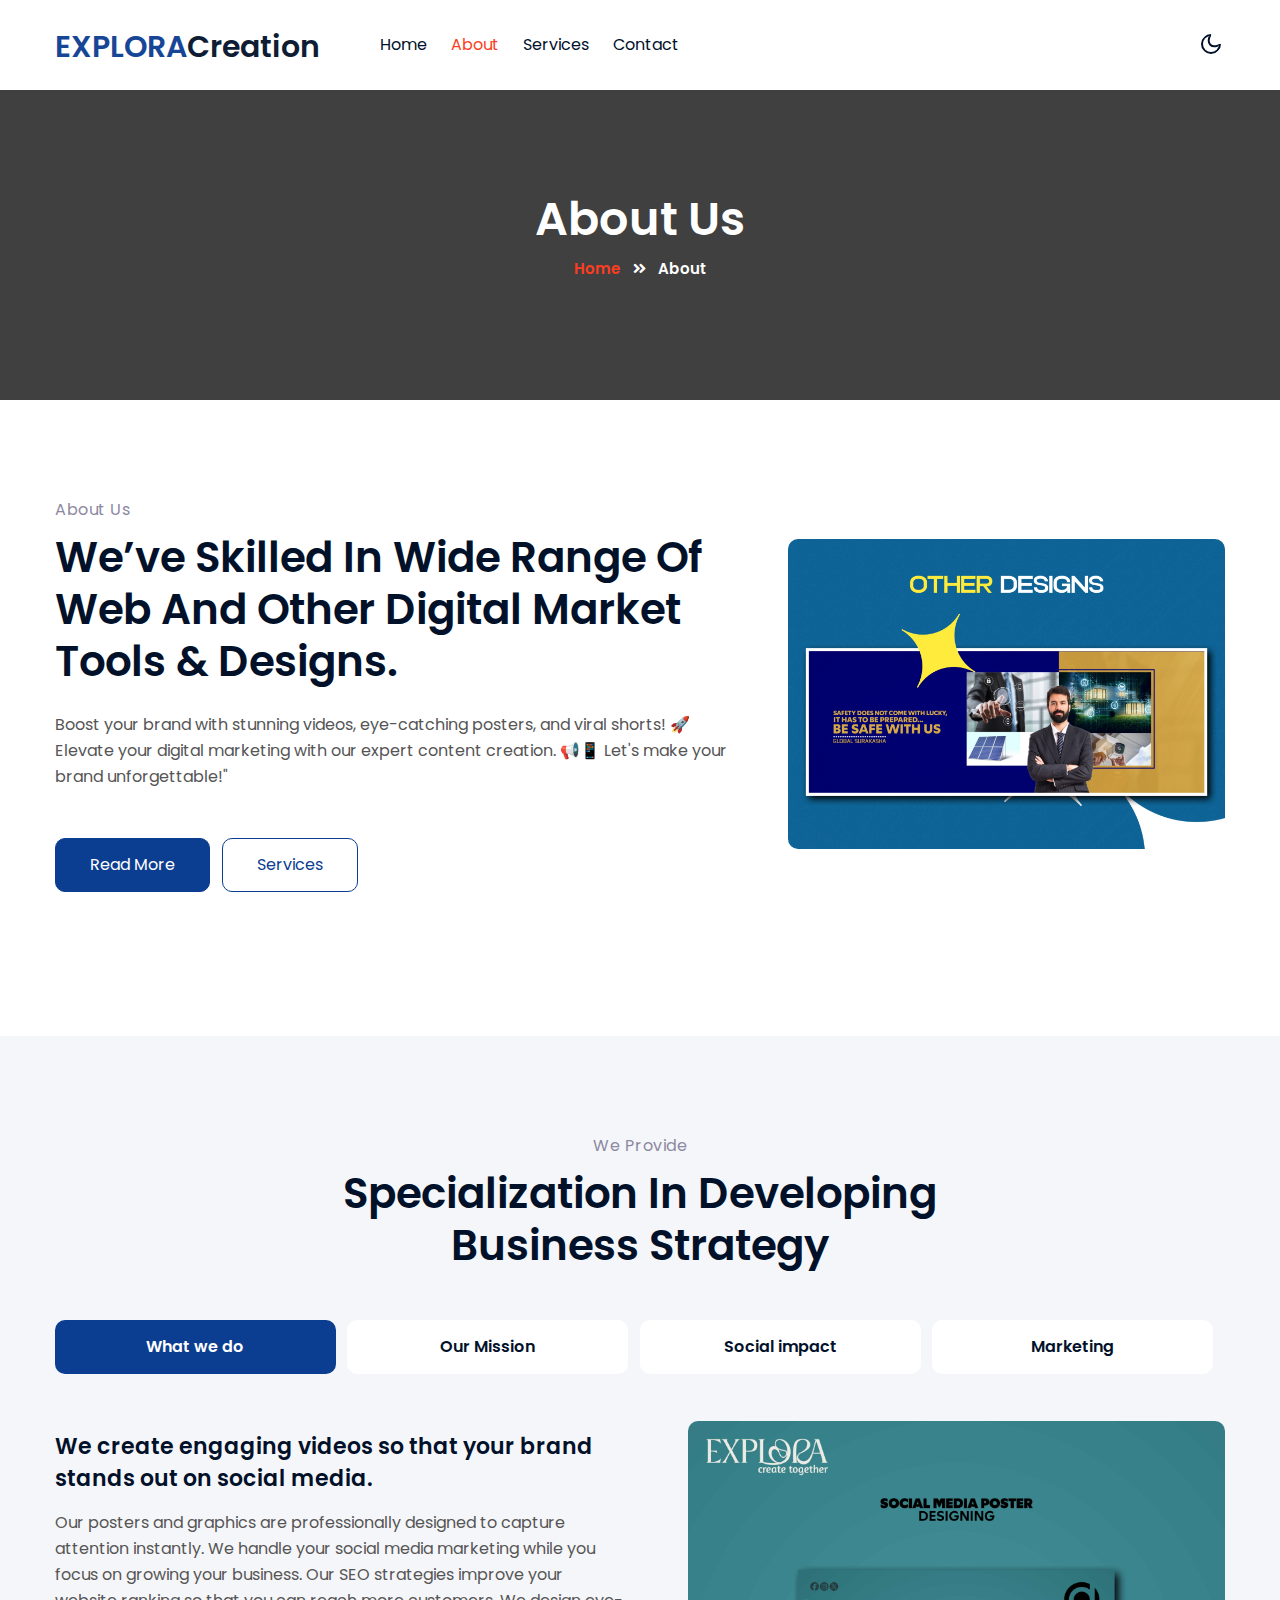
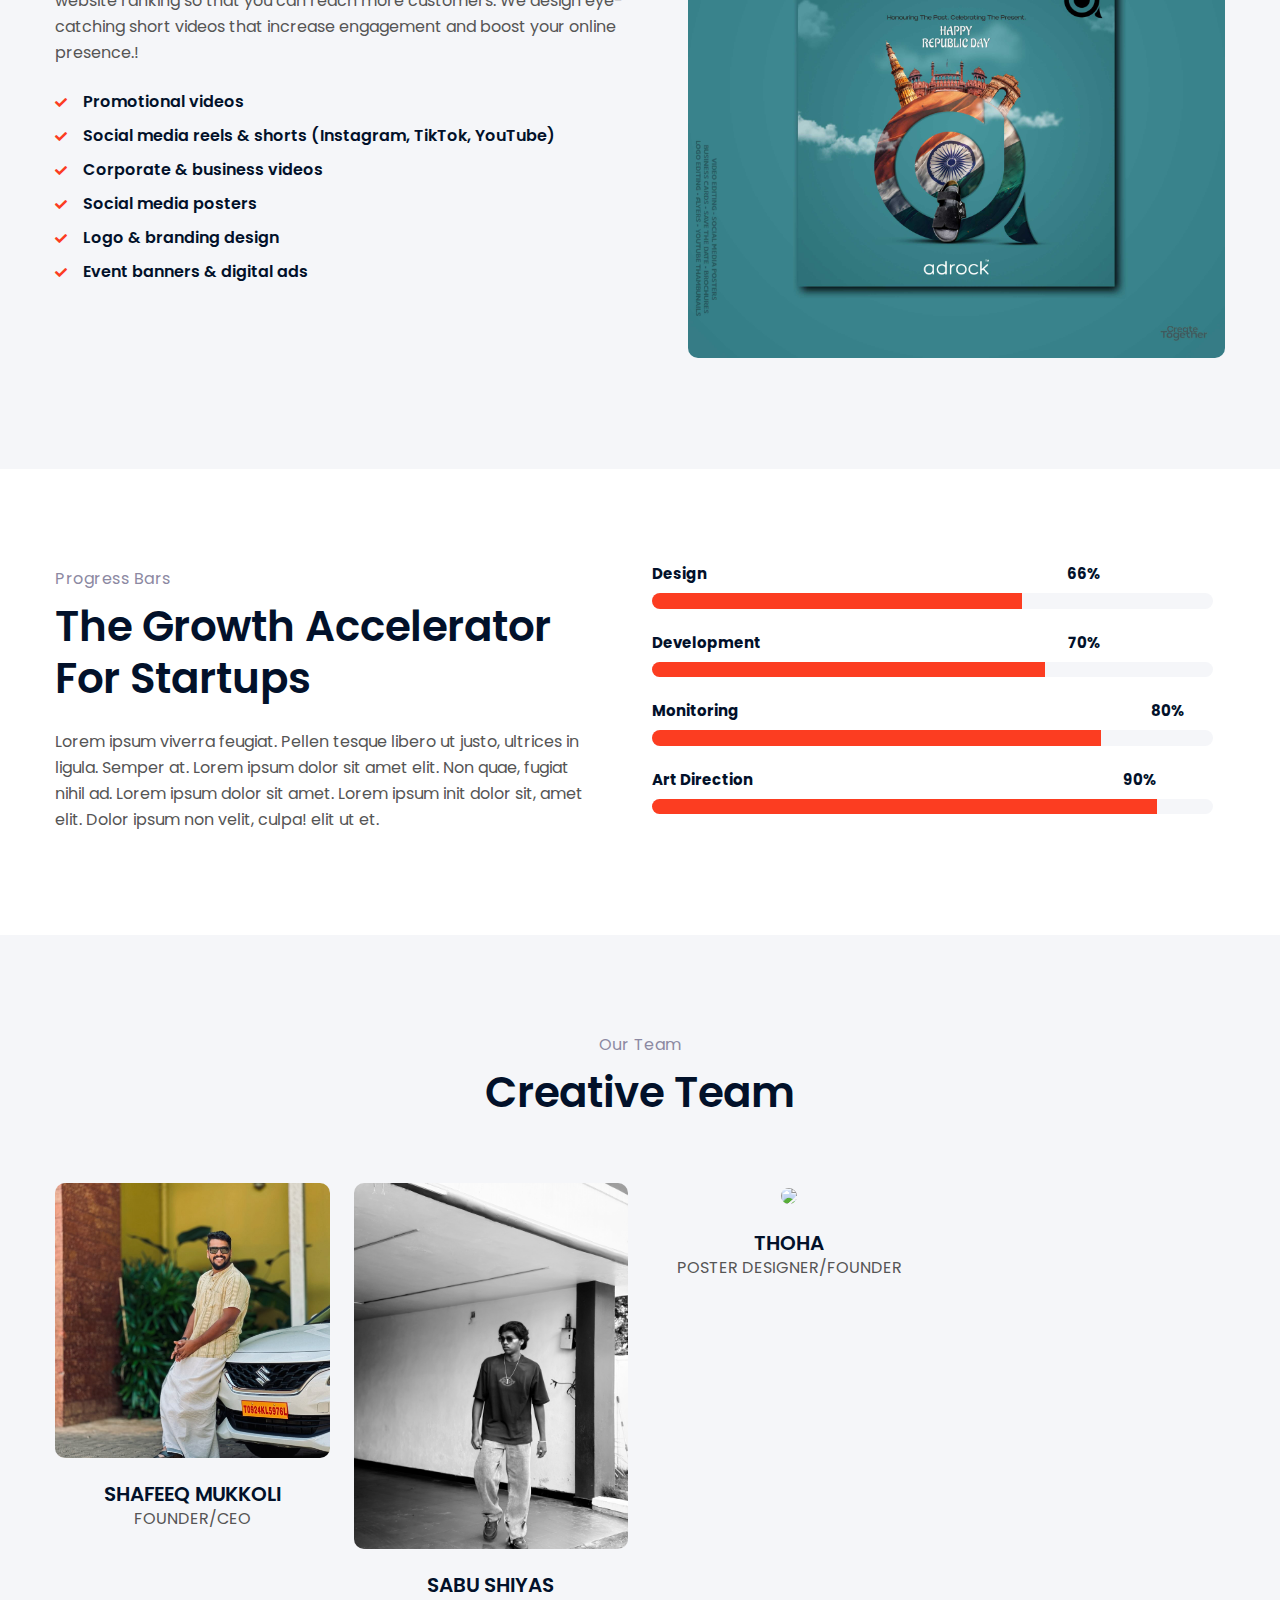
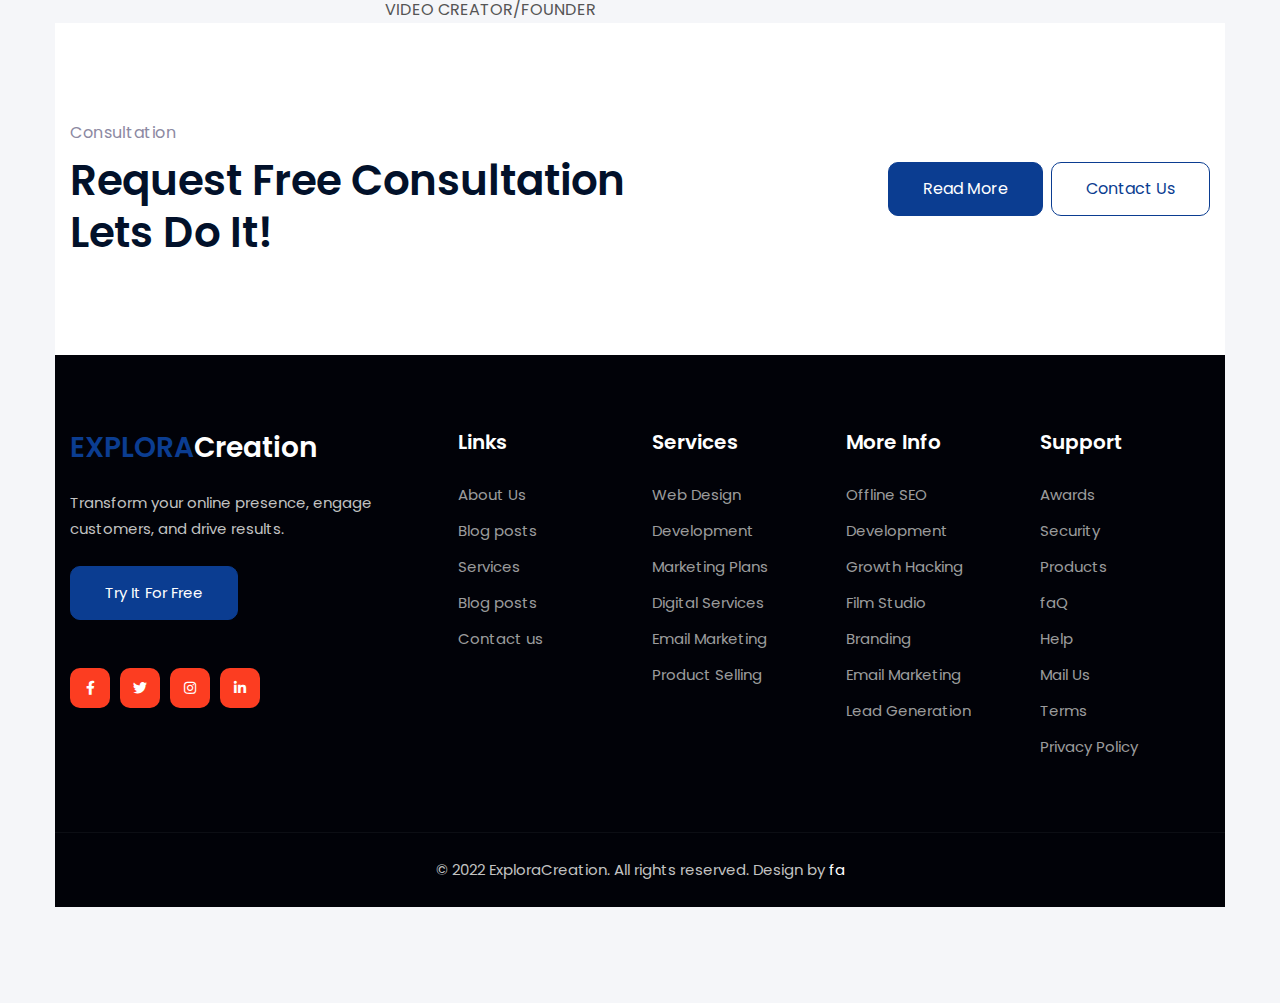
==== commit 996b68e9: "Update about.html" ====
--- a/about.html
+++ b/about.html
@@ -118,7 +118,7 @@
                             </div>
                         </div>
                         <div class="col-lg-5 ab-left ps-lg-5">
-                            <img src="C:\Users\fadil\Downloads\EXPLORACreation-Starter\assets\images\poster2.jpg" class="img-fluid radius-image" alt="">
+                            <img src="assets\images\poster2.jpg" class="img-fluid radius-image" alt="">
                         </div>
                     </div>
 
@@ -167,14 +167,14 @@
                                         </ul>
                                     </div>
                                     <div class="col-lg-6 tabw3-right ps-lg-5 mt-lg-0 mt-5">
-                                        <img src="C:\Users\fadil\Downloads\EXPLORACreation-Starter\assets\images\about.jpg" class="img-fluid radius-image" alt="">
+                                        <img src="assets\images\about.jpg" class="img-fluid radius-image" alt="">
                                     </div>
                                 </div>
                             </div>
                             <div class="products-content">
                                 <div class="row mt-4">
                                     <div class="col-lg-6 tabw3-right">
-                                        <img src="C:\Users\fadil\Downloads\EXPLORACreation-Starter\assets\images\about2.jpg" class="img-fluid radius-image" alt="">
+                                        <img src="assets\images\about2.jpg" class="img-fluid radius-image" alt="">
                                     </div>
                                     <div class="col-lg-6 tabw3-left ps-lg-5 mt-lg-0 mt-5">
                                         <h4 class="head">Lorem ipsum dolor sit amet, consectetur adipiscing elit, sed do eiusmod tempor
@@ -209,14 +209,14 @@
                                         </ul>
                                     </div>
                                     <div class="col-lg-6 tabw3-right ps-lg-5 mt-lg-0 mt-5">
-                                        <img src="C:\Users\fadil\Downloads\EXPLORACreation-Starter\assets\images\about3.jpg" class="img-fluid radius-image" alt="">
+                                        <img src="assets\images\about3.jpg" class="img-fluid radius-image" alt="">
                                     </div>
                                 </div>
                             </div>
                             <div class="products-content">
                                 <div class="row mt-4">
                                     <div class="col-lg-6 tabw3-right">
-                                        <img src="C:\Users\fadil\Downloads\EXPLORACreation-Starter\assets\images\about4.jpg" class="img-fluid radius-image" alt="">
+                                        <img src="assets\images\about4.jpg" class="img-fluid radius-image" alt="">
                                     </div>
                                     <div class="col-lg-6 tabw3-left ps-lg-5 mt-lg-0 mt-5">
                                         <h4 class="head">Lorem ipsum dolor sit amet, consectetur adipiscing elit, sed do eiusmod tempor
@@ -307,7 +307,7 @@
             <div class="row w3ls_team_grids text-center">
                 <div class="col-md-3 col-6 w3_agile_team_grid mt-md-5 mt-4">
                     <div class="box4">
-                        <a href="#"> <img src="C:\Users\fadil\Downloads\EXPLORACreation-Starter\assets\images\shafeeq.jpg" alt=" " class="img-fluid radius-image"></a>
+                        <a href="#"> <img src="assets\images\shafeeq.jpg" alt=" " class="img-fluid radius-image"></a>
                         <div class="box-content">
                             <h3 class="title">Founder</h3>
                             <ul class="icon">
@@ -323,7 +323,7 @@
                 </div>
                 <div class="col-md-3 col-6 w3_agile_team_grid mt-md-5 mt-4">
                     <div class="box4">
-                        <a href="#"> <img src="C:\Users\fadil\Downloads\EXPLORACreation-Starter\assets\images\sabu.jpg" alt=" " class="img-fluid radius-image"></a>
+                        <a href="#"> <img src="assets\images\sabu.jpg" alt=" " class="img-fluid radius-image"></a>
                         <div class="box-content">
                             <h3 class="title">Video creator</h3>
                             <ul class="icon">
